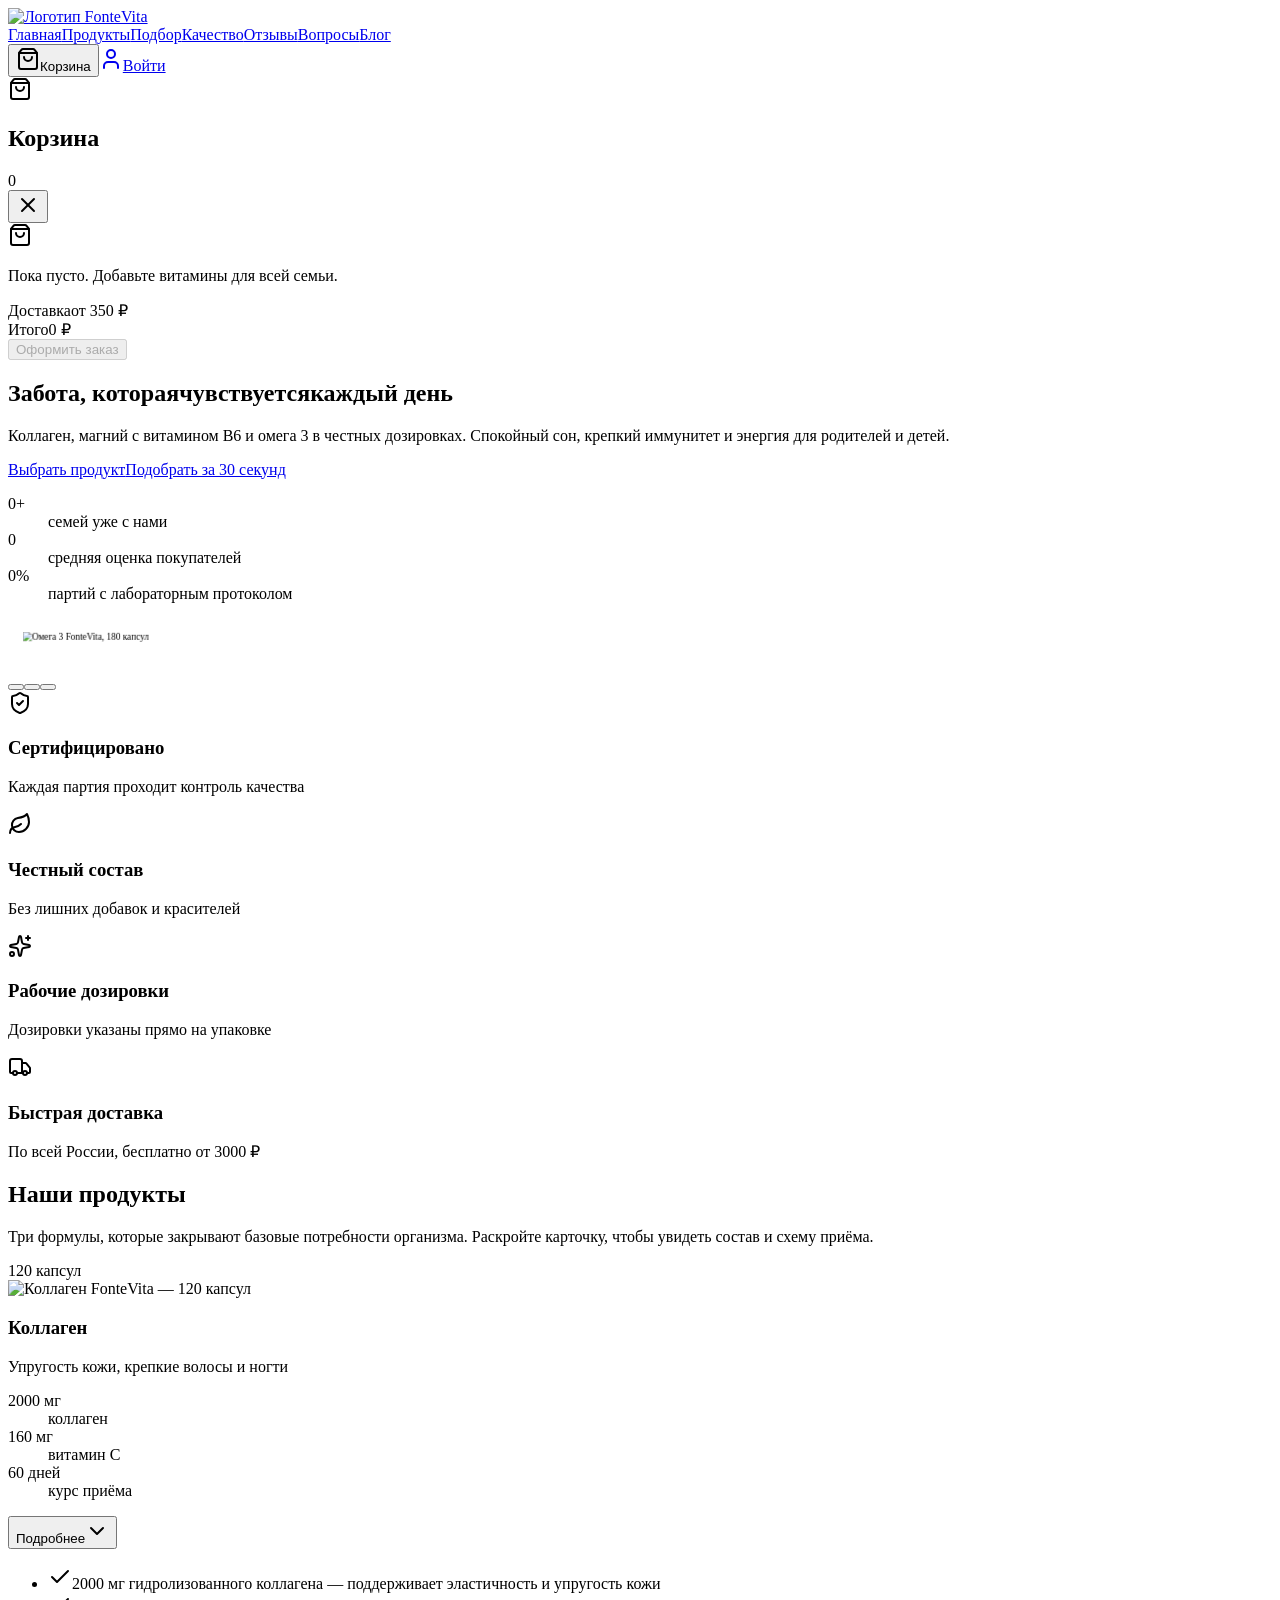
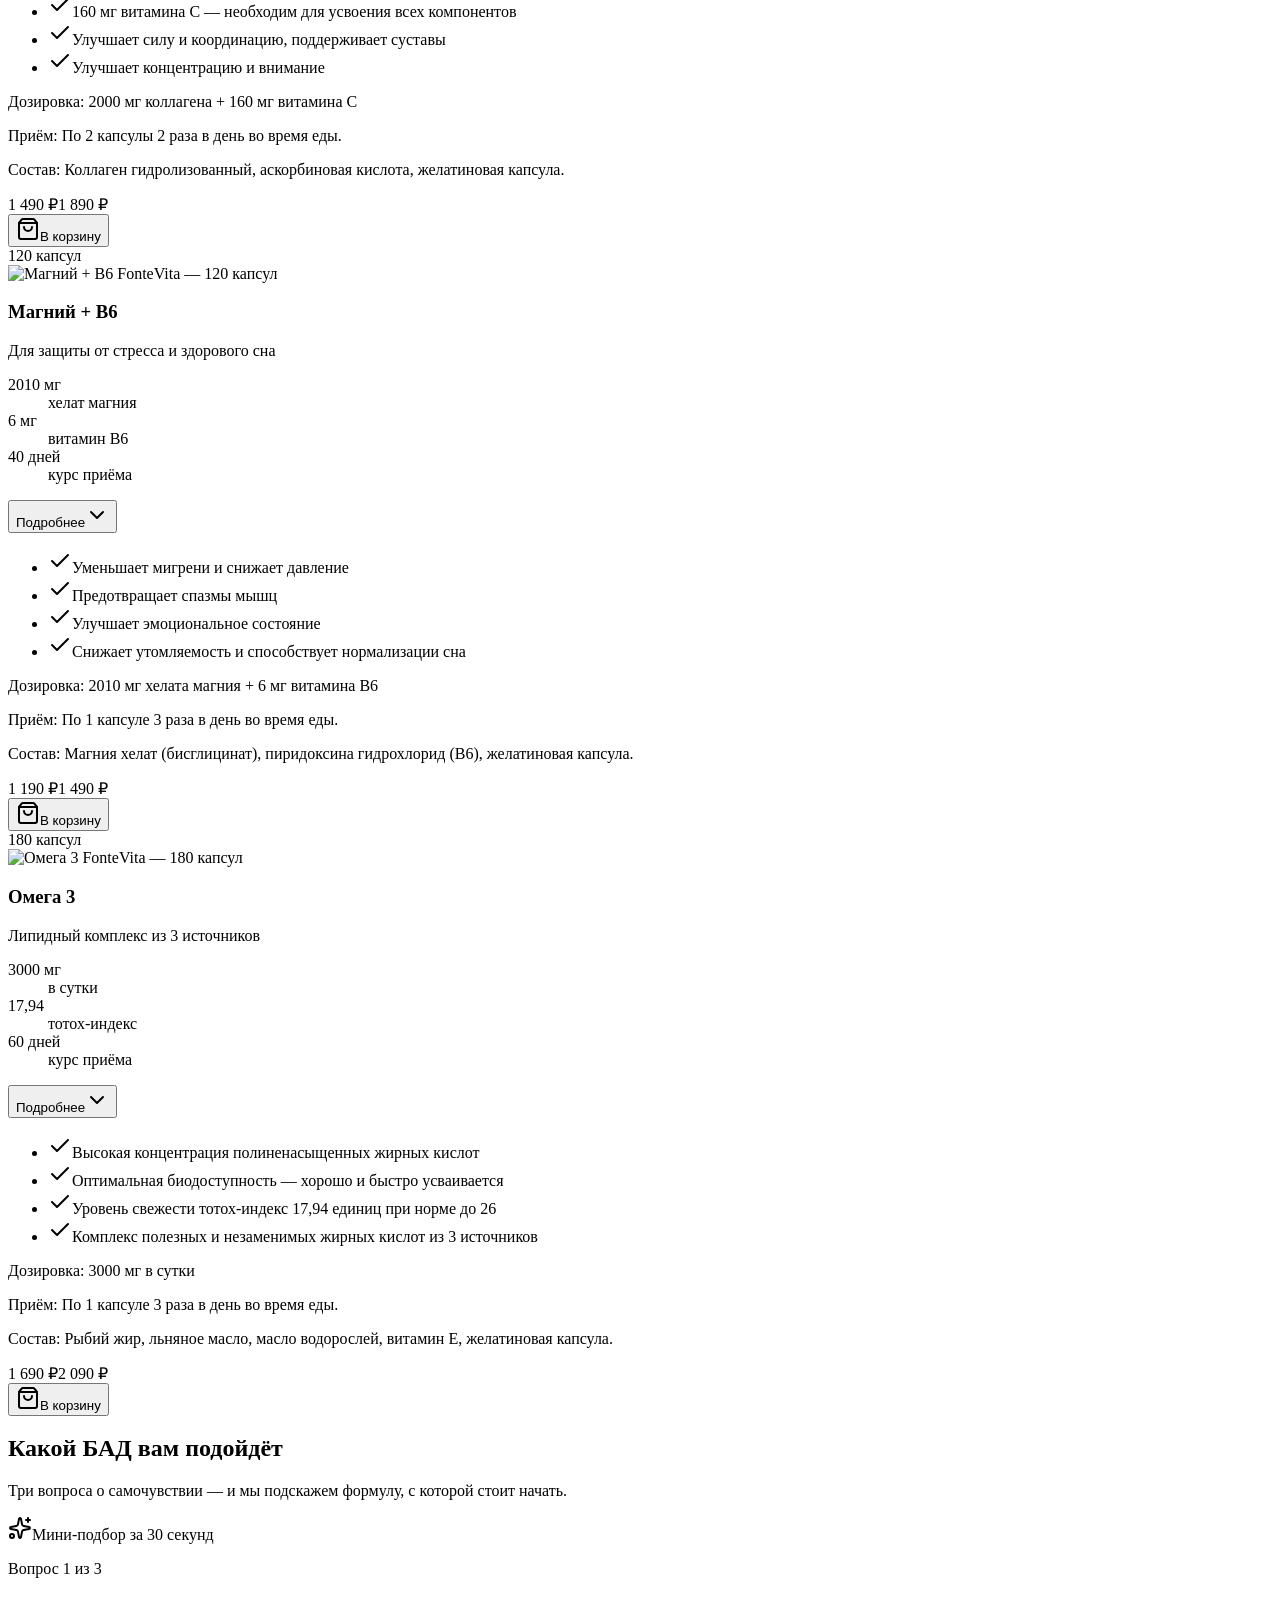
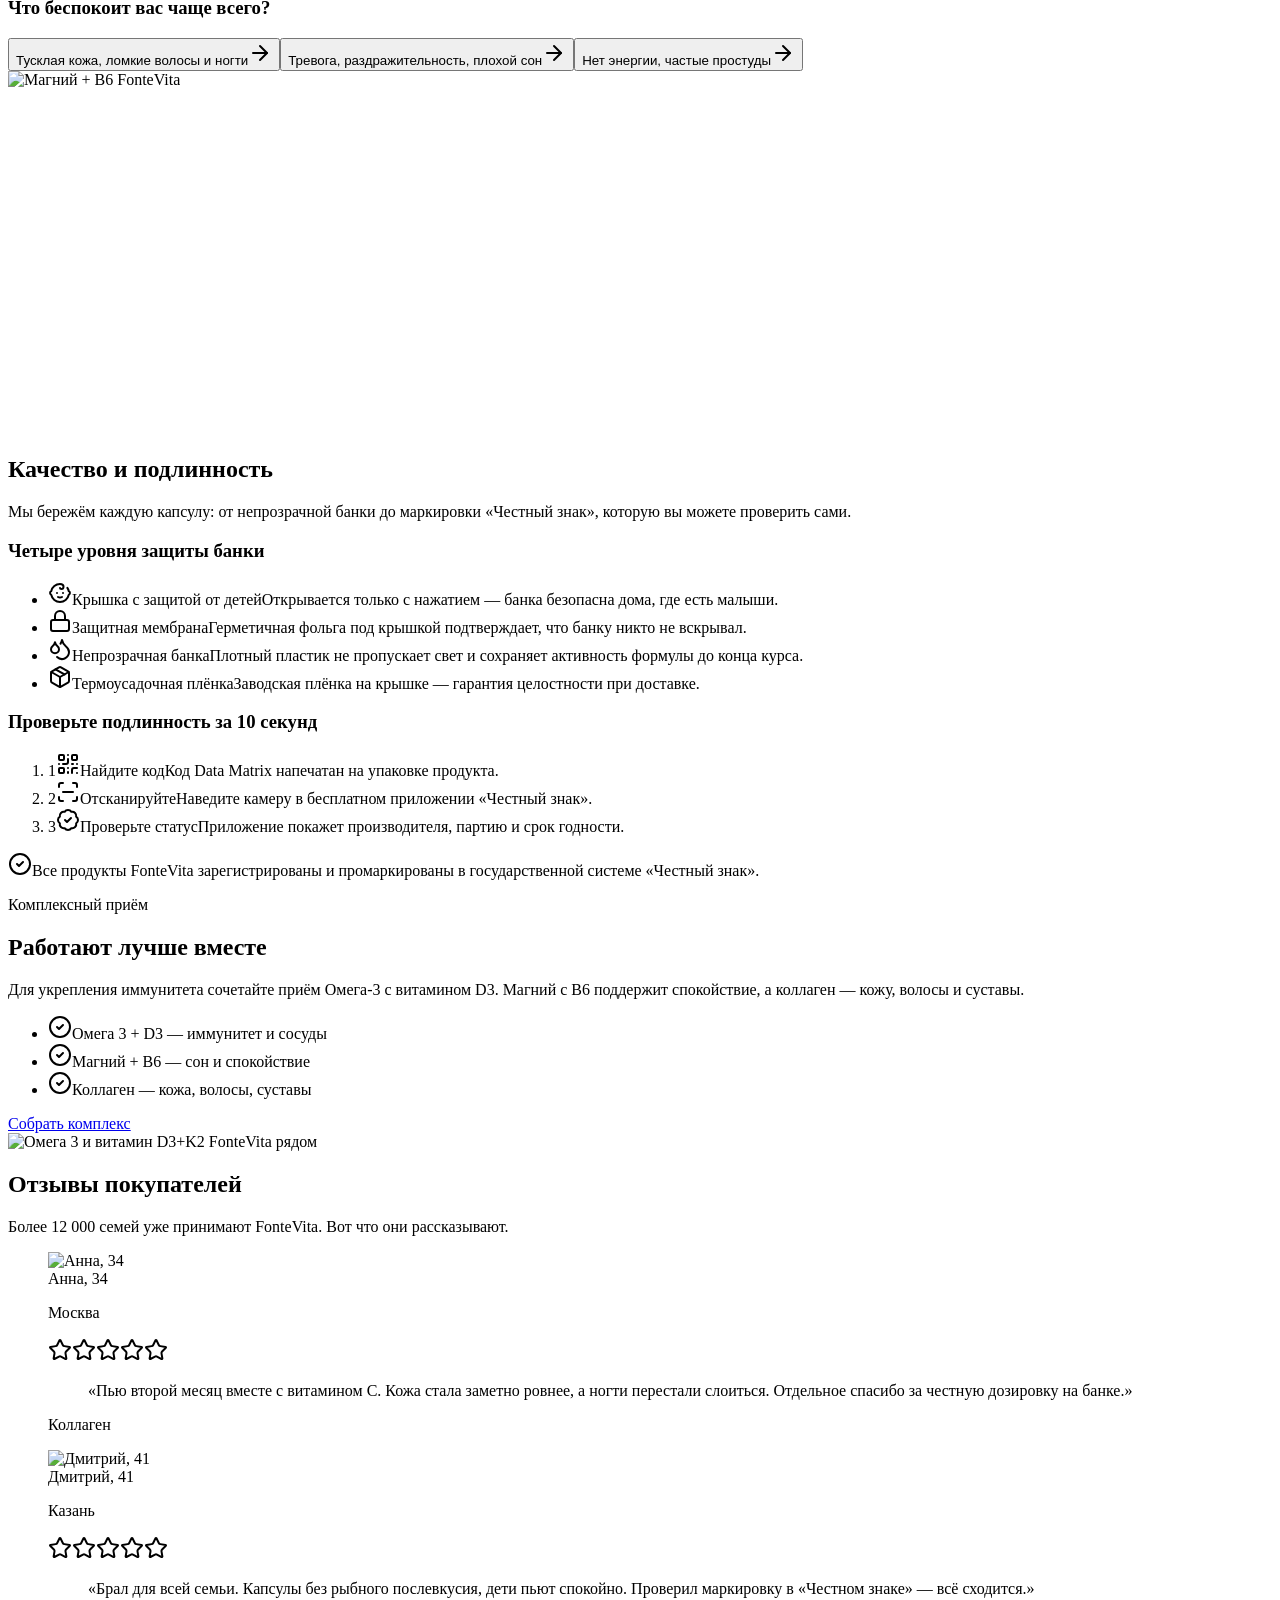
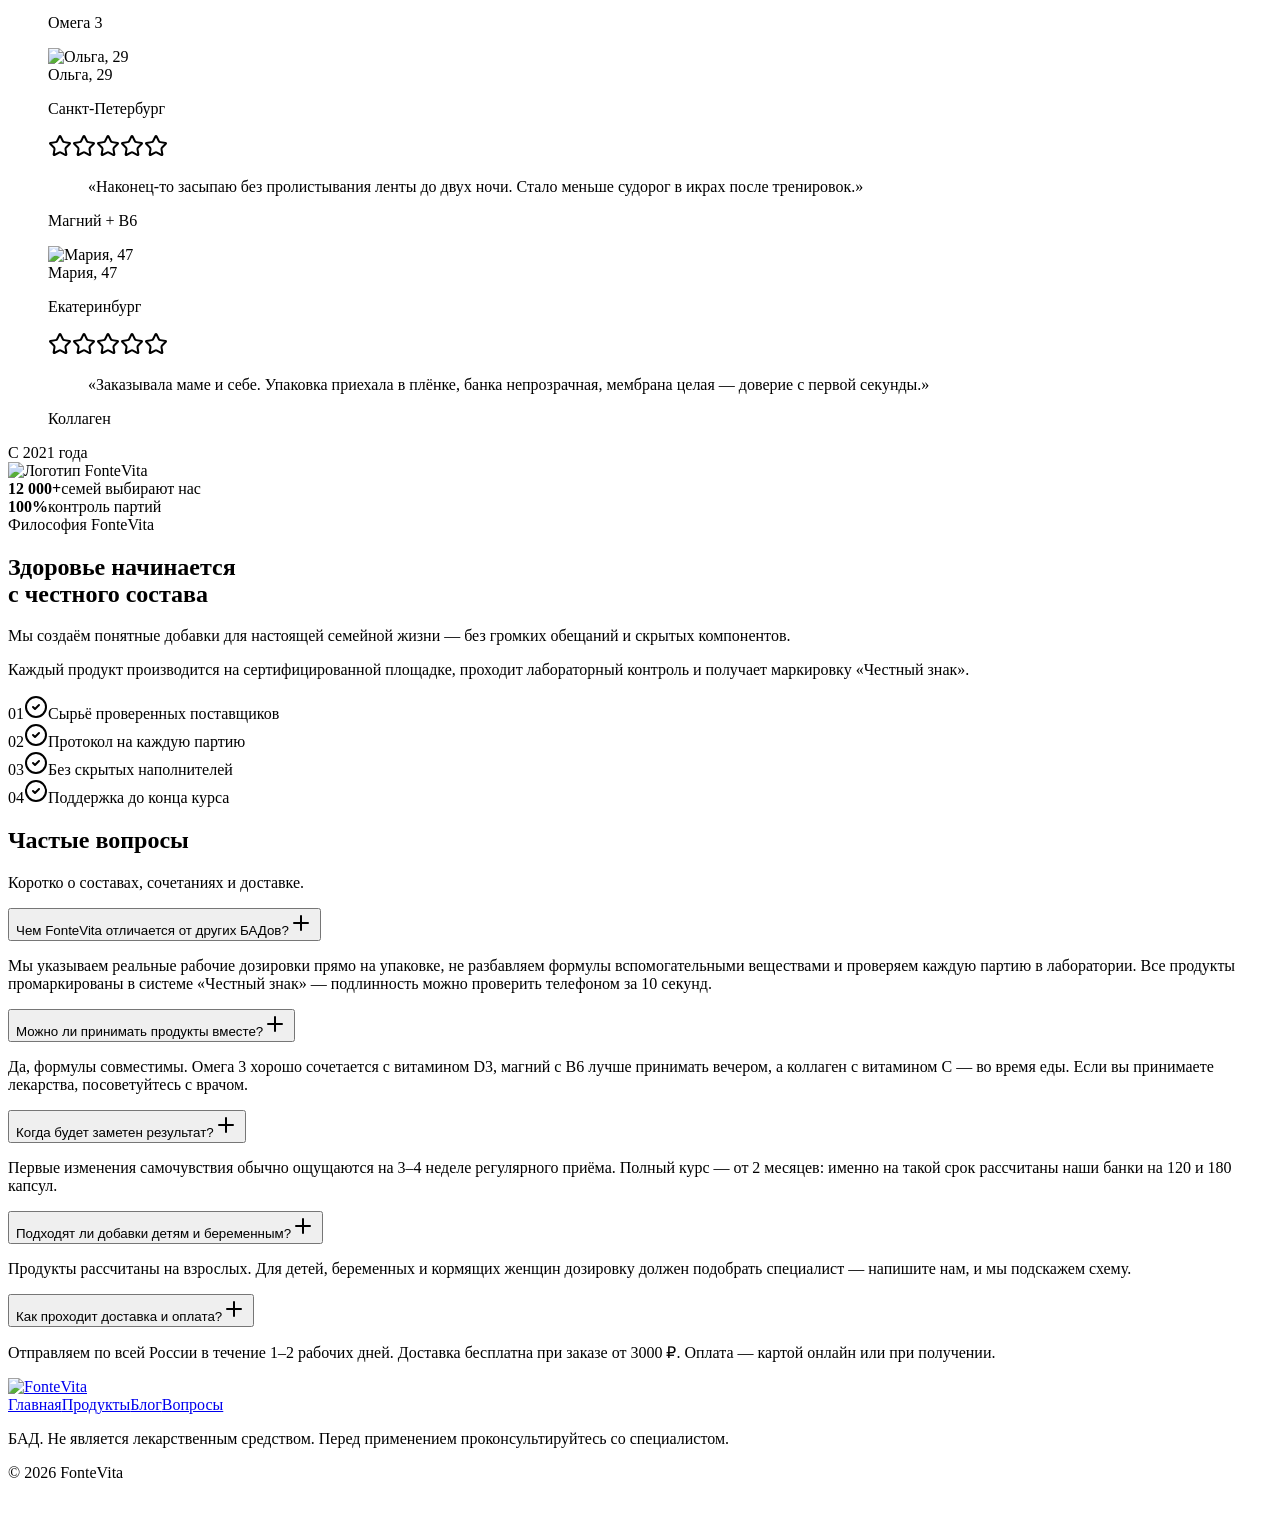
==== ghpages/index.html @ ddf108ed "fix: login button - href=# with onclick=return false" ====
<!DOCTYPE html><html lang="ru"><head><script>
// Rewrite base path for TanStack Router compatibility
(function() {
  var base = '/remix-of-fontevita-your-wellness-source';
  var path = window.location.pathname;
  if (path.startsWith(base)) {
    var clean = path.slice(base.length) || '/';
    window.history.replaceState(window.history.state, '', clean + window.location.search + window.location.hash);
  }
})();
</script><script>
// SPA redirect from 404.html
(function(){
  var redirect = sessionStorage.getItem('spa-redirect');
  if(redirect) {
    sessionStorage.removeItem('spa-redirect');
    window.history.replaceState(window.history.state, '', redirect);
  }
})();
</script>

<meta charSet="utf-8"/><meta name="viewport" content="width=device-width, initial-scale=1"/><link rel="preload" as="image" href="__l5e/assets-v1/ace176ff-1b22-489c-a209-196f67f2c7b6/logo-mark.png"/><link rel="preload" as="image" href="__l5e/assets-v1/cdcddfb7-2c0a-4e84-8f05-9b44e84e6318/collagen-bottle.png"/><link rel="preload" as="image" href="__l5e/assets-v1/7a62c490-31a6-4603-8620-fc18b1c8b48d/omega-bottle.png"/><link rel="preload" as="image" href="__l5e/assets-v1/8708d59b-eff1-4935-b125-2faafd214ea2/magnesium-bottle.png"/><link rel="preload" as="image" href="public/anna-avatar.png"/><link rel="preload" as="image" href="public/dmitry-avatar.png"/><link rel="preload" as="image" href="public/olga-avatar.png"/><link rel="preload" as="image" href="public/maria-avatar.png"/><link rel="stylesheet" href="https://fontevita-vitality-hub.lovable.app/assets/styles-CG8N4LzC.css" data-precedence="default"/><link rel="stylesheet" href="https://fonts.googleapis.com/css2?family=Comfortaa:wght@400;600;700&amp;family=Nunito:wght@400;600;700;800&amp;display=swap" data-precedence="default"/><title>FonteVita — витамины и БАДы для всей семьи</title><meta property="og:site_name" content="FonteVita"/><meta name="robots" content="index, follow"/><meta name="theme-color" content="#f5a623"/><meta name="author" content="FonteVita"/><meta name="keywords" content="FonteVita, витамины, БАДы, коллаген, магний, омега 3, добавки, здоровье, Россия"/><meta name="description" content="FonteVita: коллаген, магний + B6 и омега 3 в проверенных дозировках. Сертифицированные БАДы для энергии, спокойствия и красоты. Доставка по России."/><meta property="og:title" content="FonteVita — витамины и БАДы для всей семьи"/><meta property="og:description" content="Коллаген, магний + B6 и омега 3 в честных дозировках. Сертифицированное качество FonteVita."/><meta property="og:type" content="website"/><meta property="og:url" content="https://smartmoneymoscow-cell.github.io/remix-of-fontevita-your-wellness-source/"/><meta property="og:image" content="https://smartmoneymoscow-cell.github.io/remix-of-fontevita-your-wellness-source/__l5e/assets-v1/ace176ff-1b22-489c-a209-196f67f2c7b6/logo-mark.png"/><meta property="og:locale" content="ru_RU"/><meta name="twitter:card" content="summary_large_image"/><meta name="twitter:title" content="FonteVita — витамины и БАДы для всей семьи"/><meta name="twitter:description" content="Коллаген, магний + B6 и омега 3 в честных дозировках. Сертифицированное качество FonteVita."/><meta name="twitter:image" content="https://smartmoneymoscow-cell.github.io/remix-of-fontevita-your-wellness-source/__l5e/assets-v1/ace176ff-1b22-489c-a209-196f67f2c7b6/logo-mark.png"/><link rel="modulepreload" href="https://fontevita-vitality-hub.lovable.app/assets/index-BO6OJLKg.js"/><link rel="modulepreload" href="https://fontevita-vitality-hub.lovable.app/assets/createLucideIcon-BhA0TEq2.js"/><link rel="modulepreload" href="https://fontevita-vitality-hub.lovable.app/assets/routes-DTud5EQg.js"/><link rel="modulepreload" href="https://fontevita-vitality-hub.lovable.app/assets/site-footer-DaytfDqA.js"/><link rel="modulepreload" href="https://fontevita-vitality-hub.lovable.app/assets/arrow-right-B7g9pxaP.js"/><link rel="modulepreload" href="https://fontevita-vitality-hub.lovable.app/assets/truck-BmgMQpWB.js"/><link rel="modulepreload" href="https://fontevita-vitality-hub.lovable.app/assets/sparkles-DEjVebRL.js"/><link rel="preconnect" href="https://fonts.googleapis.com"/><link rel="preconnect" href="https://fonts.gstatic.com" crossorigin="anonymous"/><link rel="icon" href="__l5e/assets-v1/ace176ff-1b22-489c-a209-196f67f2c7b6/logo-mark.png" type="image/png"/><link rel="apple-touch-icon" href="__l5e/assets-v1/ace176ff-1b22-489c-a209-196f67f2c7b6/logo-mark.png"/><link rel="canonical" href="https://smartmoneymoscow-cell.github.io/remix-of-fontevita-your-wellness-source/"/><link rel="alternate" hrefLang="ru" href="https://smartmoneymoscow-cell.github.io/remix-of-fontevita-your-wellness-source/"/><script type="application/ld+json">{"@context":"https://schema.org","@type":"Organization","name":"FonteVita","url":"https://fontevita.ru","logo":"https://smartmoneymoscow-cell.github.io/remix-of-fontevita-your-wellness-source/__l5e/assets-v1/ace176ff-1b22-489c-a209-196f67f2c7b6/logo-mark.png","description":"Российский бренд витаминов и биологически активных добавок для всей семьи. Коллаген, магний + B6, омега 3 в честных дозировках.","sameAs":[],"contactPoint":{"@type":"ContactPoint","contactType":"customer service","availableLanguage":"Russian"}}</script><script type="application/ld+json">{"@context":"https://schema.org","@type":"WebSite","name":"FonteVita","url":"https://fontevita.ru","potentialAction":{"@type":"SearchAction","target":"https://smartmoneymoscow-cell.github.io/remix-of-fontevita-your-wellness-source/?q={search_term_string}","query-input":"required name=search_term_string"}}</script><script type="application/ld+json">{"@context":"https://schema.org","@type":"BreadcrumbList","itemListElement":[{"@type":"ListItem","position":1,"name":"Главная","item":"https://smartmoneymoscow-cell.github.io/remix-of-fontevita-your-wellness-source/"},{"@type":"ListItem","position":2,"name":"Продукты","item":"https://smartmoneymoscow-cell.github.io/remix-of-fontevita-your-wellness-source/#products"}]}</script><script type="application/ld+json">{"@context":"https://schema.org","@type":"FAQPage","mainEntity":[{"@type":"Question","name":"Чем FonteVita отличается от других БАДов?","acceptedAnswer":{"@type":"Answer","text":"Мы указываем реальные рабочие дозировки прямо на упаковке, не разбавляем формулы вспомогательными веществами и проверяем каждую партию в лаборатории. Все продукты промаркированы в системе «Честный знак»."}},{"@type":"Question","name":"Можно ли принимать продукты вместе?","acceptedAnswer":{"@type":"Answer","text":"Да, формулы совместимы. Омега 3 хорошо сочетается с витамином D3, магний с B6 лучше принимать вечером, а коллаген с витамином C — во время еды."}},{"@type":"Question","name":"Когда будет заметен результат?","acceptedAnswer":{"@type":"Answer","text":"Первые изменения самочувствия обычно ощущаются на 3–4 неделе регулярного приёма. Полный курс — от 2 месяцев."}},{"@type":"Question","name":"Подходят ли добавки детям и беременным?","acceptedAnswer":{"@type":"Answer","text":"Продукты рассчитаны на взрослых. Для детей, беременных и кормящих женщин дозировку должен подобрать специалист."}},{"@type":"Question","name":"Как проходит доставка и оплата?","acceptedAnswer":{"@type":"Answer","text":"Отправляем по всей России в течение 1–2 рабочих дней. Доставка бесплатна при заказе от 3000 ₽. Оплата — картой онлайн или при получении."}}]}</script><script type="application/ld+json">{"@context":"https://schema.org","@type":"Product","name":"FonteVita Коллаген","description":"Упругость кожи, крепкие волосы и ногти","image":"https://smartmoneymoscow-cell.github.io/remix-of-fontevita-your-wellness-source/__l5e/assets-v1/cdcddfb7-2c0a-4e84-8f05-9b44e84e6318/collagen-bottle.png","brand":{"@type":"Brand","name":"FonteVita"},"offers":{"@type":"Offer","url":"https://smartmoneymoscow-cell.github.io/remix-of-fontevita-your-wellness-source/#products","priceCurrency":"RUB","price":1490,"priceValidUntil":"2026-12-31","availability":"https://schema.org/InStock","seller":{"@type":"Organization","name":"FonteVita"}},"aggregateRating":{"@type":"AggregateRating","ratingValue":"4.9","reviewCount":"247","bestRating":"5"},"category":"БАДы и витамины","sku":"FV-COLLAGEN"}</script><script type="application/ld+json">{"@context":"https://schema.org","@type":"Product","name":"FonteVita Магний + B6","description":"Для защиты от стресса и здорового сна","image":"https://smartmoneymoscow-cell.github.io/remix-of-fontevita-your-wellness-source/__l5e/assets-v1/8708d59b-eff1-4935-b125-2faafd214ea2/magnesium-bottle.png","brand":{"@type":"Brand","name":"FonteVita"},"offers":{"@type":"Offer","url":"https://smartmoneymoscow-cell.github.io/remix-of-fontevita-your-wellness-source/#products","priceCurrency":"RUB","price":1190,"priceValidUntil":"2026-12-31","availability":"https://schema.org/InStock","seller":{"@type":"Organization","name":"FonteVita"}},"aggregateRating":{"@type":"AggregateRating","ratingValue":"4.9","reviewCount":"247","bestRating":"5"},"category":"БАДы и витамины","sku":"FV-MAGNESIUM"}</script><script type="application/ld+json">{"@context":"https://schema.org","@type":"Product","name":"FonteVita Омега 3","description":"Липидный комплекс из 3 источников","image":"https://smartmoneymoscow-cell.github.io/remix-of-fontevita-your-wellness-source/__l5e/assets-v1/7a62c490-31a6-4603-8620-fc18b1c8b48d/omega-bottle.png","brand":{"@type":"Brand","name":"FonteVita"},"offers":{"@type":"Offer","url":"https://smartmoneymoscow-cell.github.io/remix-of-fontevita-your-wellness-source/#products","priceCurrency":"RUB","price":1690,"priceValidUntil":"2026-12-31","availability":"https://schema.org/InStock","seller":{"@type":"Organization","name":"FonteVita"}},"aggregateRating":{"@type":"AggregateRating","ratingValue":"4.9","reviewCount":"247","bestRating":"5"},"category":"БАДы и витамины","sku":"FV-OMEGA"}</script>
<style>
	@font-face {
		font-family: 'CameraPlainVariable';
		src: url('https://cdn.gpteng.co/mcp-widgets/v1/fonts/CameraPlainVariable.woff2') format('woff2');
		font-weight: 100 900;
		font-style: normal;
		font-display: swap;
	}

	

	#lovable-badge-cta {
		display: flex;
		align-items: center;
		gap: var(--badge-gap);
		padding: 0 var(--badge-padding);
		height: 100%;
		color: inherit;
		text-decoration: none;
		white-space: nowrap;
		border-radius: var(--badge-radius) 0 0 var(--badge-radius);
		transition: 
			background-color var(--badge-transition-duration) ease,
			color var(--badge-transition-duration) ease,
			transform 0.1s ease;
	}

	#lovable-badge-cta:hover {
		background: rgba(255, 255, 255, 0.04);
		color: var(--badge-text-hover);
	}

	#lovable-badge-cta:active {
		transform: scale(0.98);
	}

	#lovable-badge-cta:focus {
		outline: none;
	}

	#lovable-badge-cta:focus-visible {
		outline: var(--focus-width) solid var(--focus-color);
		outline-offset: var(--focus-offset);
		z-index: 1;
	}

	#lovable-badge-text {
		line-height: 1;
	}

	#lovable-badge-divider {
		width: 1px;
		height: 24px;
		background-color: rgba(255, 255, 255, 0.04);
		flex-shrink: 0;
	}

	#lovable-badge-close {
		width: 24px;
		height: 24px;
		min-width: 24px;
		min-height: 24px;
		cursor: pointer;
		background: none;
		border: none;
		padding: 0;
		display: flex;
		align-items: center;
		justify-content: center;
		border-radius: 0 var(--badge-radius) var(--badge-radius) 0;
		flex-shrink: 0;
		transition: 
			background-color var(--badge-transition-duration) ease,
			transform 0.1s ease;
	}

	#lovable-badge-close:hover {
		background: rgba(255, 255, 255, 0.04);
	}

	#lovable-badge-close:active {
		transform: scale(0.92);
	}

	#lovable-badge-close:focus {
		outline: none;
	}

	#lovable-badge-close:focus-visible {
		outline: var(--focus-width) solid var(--focus-color);
		outline-offset: calc(var(--focus-offset) * -1);
		z-index: 1;
	}

	#lovable-badge-close svg path {
		fill: var(--badge-text);
		transition: fill var(--badge-transition-duration) ease;
	}

	#lovable-badge-close:hover svg path {
		fill: var(--badge-text-hover);
	}

	@media (prefers-reduced-motion: reduce) {
		#lovable-badge-cta,
		#lovable-badge-close,
		#lovable-badge-close svg path {
			transition: none;
		}
		
		#lovable-badge-cta:active,
		#lovable-badge-close:active {
			transform: none;
		}
	}

	@media (prefers-contrast: high) {
		
		
		#lovable-badge-cta:focus-visible,
		#lovable-badge-close:focus-visible {
			outline-width: 3px;
		}
	}
</style>

<style id="oklch-fallback">
/* oklch fallback for environments that don't support it */
:root {
  --background: #faf8f5;
  --foreground: #4a4a5a;
  --card: #ffffff;
  --card-foreground: #4a4a5a;
  --primary: #f0c040;
  --primary-foreground: #3d3d4a;
  --secondary: #f0ede8;
  --muted: #f5f3ef;
  --muted-foreground: #7a7a8a;
  --border: #e5e2dc;
  --sun: #f0c040;
  --sun-soft: #faf0d0;
  --sand: #f8f5f0;
  --sky: #90b8e0;
  --sky-soft: #e0eef8;
  --coral: #d06040;
  --coral-soft: #f8e0d8;
  --leaf: #60a060;
}
</style>
</head><body><!--$--><div id="top" class="min-h-dvh overflow-x-hidden pb-20"><header class="sticky top-0 z-30 transition-all duration-300 bg-background/60 backdrop-blur-sm"><div class="mx-auto flex w-full max-w-6xl items-center justify-between gap-4 px-4 py-3 sm:px-6"><a aria-label="FonteVita — на главную" class="flex shrink-0 items-center active" href="/remix-of-fontevita-your-wellness-source/" data-status="active" aria-current="page"><img src="https://fontevita-vitality-hub.lovable.app/__l5e/assets-v1/ace176ff-1b22-489c-a209-196f67f2c7b6/logo-mark.png" alt="Логотип FonteVita" class="h-11 w-auto object-contain sm:h-14" width="160" height="112"/></a><nav class="hidden items-center gap-1 md:flex"><a class="relative rounded-full px-2 py-2 text-sm font-bold text-muted-foreground transition-all duration-200 hover:bg-sun-soft hover:text-primary active:scale-95 active:text-foreground lg:px-3.5 lg:text-base active" href="/remix-of-fontevita-your-wellness-source/" data-status="active" aria-current="page">Главная</a><a href="/remix-of-fontevita-your-wellness-source/#products" class="relative rounded-full px-2 py-2 text-sm font-bold text-muted-foreground transition-all duration-200 hover:bg-sun-soft hover:text-primary active:scale-95 active:text-foreground lg:px-3.5 lg:text-base">Продукты</a><a href="/remix-of-fontevita-your-wellness-source/#quiz" class="relative rounded-full px-2 py-2 text-sm font-bold text-muted-foreground transition-all duration-200 hover:bg-sun-soft hover:text-primary active:scale-95 active:text-foreground lg:px-3.5 lg:text-base">Подбор</a><a href="/remix-of-fontevita-your-wellness-source/#quality" class="relative rounded-full px-2 py-2 text-sm font-bold text-muted-foreground transition-all duration-200 hover:bg-sun-soft hover:text-primary active:scale-95 active:text-foreground lg:px-3.5 lg:text-base">Качество</a><a href="/remix-of-fontevita-your-wellness-source/#reviews" class="relative rounded-full px-2 py-2 text-sm font-bold text-muted-foreground transition-all duration-200 hover:bg-sun-soft hover:text-primary active:scale-95 active:text-foreground lg:px-3.5 lg:text-base">Отзывы</a><a href="/remix-of-fontevita-your-wellness-source/#faq" class="relative rounded-full px-2 py-2 text-sm font-bold text-muted-foreground transition-all duration-200 hover:bg-sun-soft hover:text-primary active:scale-95 active:text-foreground lg:px-3.5 lg:text-base">Вопросы</a><a href="/remix-of-fontevita-your-wellness-source/blog" class="relative rounded-full px-2 py-2 text-sm font-bold text-muted-foreground transition-all duration-200 hover:bg-sun-soft hover:text-primary active:scale-95 lg:px-3.5 lg:text-base">Блог</a></nav><div class="flex shrink-0 items-center gap-2"><button id="cart-button" aria-label="Открыть корзину, товаров: 0" class="cta-lift relative flex items-center gap-2 rounded-full bg-primary px-4 py-2.5 text-sm font-extrabold text-primary-foreground shadow-soft"><svg xmlns="http://www.w3.org/2000/svg" width="24" height="24" viewBox="0 0 24 24" fill="none" stroke="currentColor" stroke-width="2" stroke-linecap="round" stroke-linejoin="round" class="lucide lucide-shopping-bag h-4 w-4" aria-hidden="true"><path d="M16 10a4 4 0 0 1-8 0"></path><path d="M3.103 6.034h17.794"></path><path d="M3.4 5.467a2 2 0 0 0-.4 1.2V20a2 2 0 0 0 2 2h14a2 2 0 0 0 2-2V6.667a2 2 0 0 0-.4-1.2l-2-2.667A2 2 0 0 0 17 2H7a2 2 0 0 0-1.6.8z"></path></svg><span class="hidden sm:inline">Корзина</span></button><a aria-label="Войти в аккаунт" href="#" onclick="return false" style="cursor:pointer" class="cta-lift flex items-center gap-2 rounded-full border border-border/70 bg-card/70 px-3.5 py-2 text-sm font-bold text-foreground backdrop-blur hover:border-primary hover:bg-sun-soft"><svg xmlns="http://www.w3.org/2000/svg" width="24" height="24" viewBox="0 0 24 24" fill="none" stroke="currentColor" stroke-width="2" stroke-linecap="round" stroke-linejoin="round" class="lucide lucide-user h-4 w-4" aria-hidden="true"><path d="M19 21v-2a4 4 0 0 0-4-4H9a4 4 0 0 0-4 4v2"></path><circle cx="12" cy="7" r="4"></circle></svg><span class="hidden sm:inline">Войти</span></a></div></div></header><div aria-hidden="true" class="fixed inset-0 z-40 bg-foreground/25 backdrop-blur-[2px] transition-opacity duration-300 pointer-events-none opacity-0"></div><aside aria-label="Корзина" class="fixed right-0 top-0 z-50 flex h-dvh w-full max-w-[420px] flex-col bg-card shadow-lift transition-transform duration-400 ease-[cubic-bezier(0.22,1,0.36,1)] sm:rounded-l-3xl translate-x-full"><header class="flex items-center justify-between gap-3 border-b border-border px-5 py-4"><div class="flex items-center gap-2"><svg xmlns="http://www.w3.org/2000/svg" width="24" height="24" viewBox="0 0 24 24" fill="none" stroke="currentColor" stroke-width="2" stroke-linecap="round" stroke-linejoin="round" class="lucide lucide-shopping-bag h-5 w-5 text-primary-foreground/70" aria-hidden="true"><path d="M16 10a4 4 0 0 1-8 0"></path><path d="M3.103 6.034h17.794"></path><path d="M3.4 5.467a2 2 0 0 0-.4 1.2V20a2 2 0 0 0 2 2h14a2 2 0 0 0 2-2V6.667a2 2 0 0 0-.4-1.2l-2-2.667A2 2 0 0 0 17 2H7a2 2 0 0 0-1.6.8z"></path></svg><h2 class="text-lg font-semibold">Корзина</h2><span class="rounded-full bg-sun-soft px-2 py-0.5 text-xs font-bold">0</span></div><button aria-label="Закрыть корзину" class="rounded-full p-2 text-muted-foreground transition-colors hover:bg-secondary hover:text-foreground"><svg xmlns="http://www.w3.org/2000/svg" width="24" height="24" viewBox="0 0 24 24" fill="none" stroke="currentColor" stroke-width="2" stroke-linecap="round" stroke-linejoin="round" class="lucide lucide-x h-5 w-5" aria-hidden="true"><path d="M18 6 6 18"></path><path d="m6 6 12 12"></path></svg></button></header><div class="flex-1 overflow-y-auto px-5 py-4"><div class="flex h-full flex-col items-center justify-center gap-3 text-center"><div class="sun-blob flex h-16 w-16 items-center justify-center rounded-full"><svg xmlns="http://www.w3.org/2000/svg" width="24" height="24" viewBox="0 0 24 24" fill="none" stroke="currentColor" stroke-width="2" stroke-linecap="round" stroke-linejoin="round" class="lucide lucide-shopping-bag h-7 w-7" aria-hidden="true"><path d="M16 10a4 4 0 0 1-8 0"></path><path d="M3.103 6.034h17.794"></path><path d="M3.4 5.467a2 2 0 0 0-.4 1.2V20a2 2 0 0 0 2 2h14a2 2 0 0 0 2-2V6.667a2 2 0 0 0-.4-1.2l-2-2.667A2 2 0 0 0 17 2H7a2 2 0 0 0-1.6.8z"></path></svg></div><p class="text-sm text-muted-foreground">Пока пусто. Добавьте витамины для всей семьи.</p></div></div><footer class="space-y-3 border-t border-border px-5 py-4 pb-[max(1rem,env(safe-area-inset-bottom))]"><div class="flex items-center justify-between text-sm text-muted-foreground"><span>Доставка</span><span class="font-semibold text-leaf">от 350 ₽</span></div><div class="flex items-center justify-between"><span class="text-sm text-muted-foreground">Итого</span><span class="font-display text-2xl font-bold">0 ₽</span></div><button disabled="" class="cta-lift w-full rounded-full bg-primary px-6 py-3.5 text-sm font-extrabold text-primary-foreground shadow-soft disabled:cursor-not-allowed disabled:opacity-40">Оформить заказ</button></footer></aside><main><section class="relative overflow-hidden bg-gradient-to-b from-sand via-background to-background"><div aria-hidden="true" class="pointer-events-none absolute -right-40 -top-40 h-[30rem] w-[30rem] rounded-full bg-[radial-gradient(closest-side,color-mix(in_oklab,var(--sun)_16%,transparent),transparent_72%)] blur-2xl"></div><div aria-hidden="true" class="pointer-events-none absolute -left-40 top-40 h-[26rem] w-[26rem] rounded-full bg-[radial-gradient(closest-side,color-mix(in_oklab,var(--sky)_12%,transparent),transparent_72%)] blur-2xl"></div><div class="relative mx-auto grid w-full max-w-6xl items-center gap-8 px-4 pb-14 pt-8 sm:px-6 sm:pb-16 sm:pt-12 md:grid-cols-[0.95fr_1.05fr] md:gap-10 lg:grid-cols-[0.92fr_1.08fr] lg:gap-14"><div class="animate-rise-in flex h-full flex-col justify-center text-center md:text-left"><h1 class="mt-5 text-4xl font-bold leading-[1.08] sm:text-5xl lg:text-[3.6rem]">Забота, которая<span class="sun-blob mx-2 inline-block px-2">чувствуется</span>каждый день</h1><p class="mx-auto mt-5 max-w-md text-base leading-relaxed text-muted-foreground sm:text-lg lg:mx-0">Коллаген, магний с витамином B6 и омега 3 в честных дозировках. Спокойный сон, крепкий иммунитет и энергия для родителей и детей.</p><div class="mt-7 flex flex-wrap items-center justify-center gap-3 md:justify-start"><a href="#products" class="cta-lift rounded-full bg-primary px-7 py-3.5 text-sm font-extrabold text-primary-foreground shadow-soft">Выбрать продукт</a><a href="#quiz" class="cta-lift rounded-full border-2 border-border px-7 py-3 text-sm font-extrabold hover:border-primary hover:bg-sun-soft">Подобрать за 30 секунд</a></div><dl class="mt-9 grid max-w-md grid-cols-3 gap-4 md:mx-0"><div class="text-center lg:text-left"><dt class="font-display text-2xl font-bold sm:text-3xl"><span>0<!-- -->+</span></dt><dd class="mt-1 text-xs leading-snug text-muted-foreground">семей уже с нами</dd></div><div class="text-center lg:text-left"><dt class="font-display text-2xl font-bold sm:text-3xl"><span>0</span></dt><dd class="mt-1 text-xs leading-snug text-muted-foreground">средняя оценка покупателей</dd></div><div class="text-center lg:text-left"><dt class="font-display text-2xl font-bold sm:text-3xl"><span>0<!-- -->%</span></dt><dd class="mt-1 text-xs leading-snug text-muted-foreground">партий с лабораторным протоколом</dd></div></dl></div><div class="relative mx-auto flex w-full max-w-[40rem] items-center justify-center px-2"><div aria-hidden="true" class="pointer-events-none absolute left-1/2 top-1/2 h-[17rem] w-[17rem] -translate-x-1/2 -translate-y-1/2 rounded-full bg-[radial-gradient(closest-side,color-mix(in_oklab,var(--sun)_26%,transparent),transparent_70%)] blur-xl sm:h-[23rem] sm:w-[23rem]"></div><div class="relative h-[22rem] w-full sm:h-[30rem] lg:h-[34rem]"><div class="absolute left-1/2 top-1/2 flex h-full w-full items-center justify-center" style="transform:translate(-50%, -50%) translateX(0%) scale(1) rotateY(0deg);transition:transform 1100ms cubic-bezier(0.22, 1, 0.36, 1);z-index:30" aria-hidden="false"><img src="https://fontevita-vitality-hub.lovable.app/__l5e/assets-v1/cdcddfb7-2c0a-4e84-8f05-9b44e84e6318/collagen-bottle.png" alt="Коллаген FonteVita, 120 капсул" class="h-full w-auto object-contain transition-opacity duration-300 opacity-0 drop-shadow-[0_18px_22px_rgba(60,70,90,0.16)]" loading="eager" decoding="async"/></div><div class="absolute left-1/2 top-1/2 flex h-full w-full items-center justify-center" style="transform:translate(-50%, -50%) translateX(30%) scale(0.58) rotateY(6deg);transition:transform 1100ms cubic-bezier(0.22, 1, 0.36, 1);z-index:10" aria-hidden="true"><img src="https://fontevita-vitality-hub.lovable.app/__l5e/assets-v1/7a62c490-31a6-4603-8620-fc18b1c8b48d/omega-bottle.png" alt="Омега 3 FonteVita, 180 капсул" class="h-full w-auto object-contain transition-opacity duration-300 opacity-0 drop-shadow-[0_12px_16px_rgba(60,70,90,0.10)]" loading="eager" decoding="async"/></div><div class="absolute left-1/2 top-1/2 flex h-full w-full items-center justify-center" style="transform:translate(-50%, -50%) translateX(-30%) scale(0.58) rotateY(-6deg);transition:transform 1100ms cubic-bezier(0.22, 1, 0.36, 1);z-index:10" aria-hidden="true"><img src="https://fontevita-vitality-hub.lovable.app/__l5e/assets-v1/8708d59b-eff1-4935-b125-2faafd214ea2/magnesium-bottle.png" alt="Магний + B6 FonteVita, 120 капсул" class="h-full w-auto object-contain transition-opacity duration-300 opacity-0 drop-shadow-[0_12px_16px_rgba(60,70,90,0.10)]" loading="eager" decoding="async"/></div></div><div class="absolute -bottom-12 left-1/2 z-40 flex -translate-x-1/2 items-center gap-2"><button aria-label="Показать Коллаген" class="h-2 rounded-full transition-all duration-500 w-7 bg-primary"></button><button aria-label="Показать Омега 3" class="h-2 rounded-full transition-all duration-500 w-2 bg-foreground/15 hover:bg-foreground/30"></button><button aria-label="Показать Магний + B6" class="h-2 rounded-full transition-all duration-500 w-2 bg-foreground/15 hover:bg-foreground/30"></button></div></div></div></section><section class="mx-auto w-full max-w-6xl px-4 pb-16 sm:px-6"><div class="grid gap-4 sm:grid-cols-2 lg:grid-cols-4"><div data-visible="false" class="reveal h-full" style="transition-delay:0ms"><div class="group soft-card relative flex h-full items-start gap-4 overflow-hidden p-5 text-left sm:p-6"><div aria-hidden="true" class="pointer-events-none absolute -right-8 -top-8 h-24 w-24 rounded-full bg-[radial-gradient(closest-side,color-mix(in_oklab,var(--sun)_28%,transparent),transparent_70%)] opacity-70 blur-xl transition-opacity duration-500 group-hover:opacity-100"></div><div class="relative flex h-11 w-11 shrink-0 items-center justify-center rounded-2xl bg-gradient-to-br from-sun-soft to-sand shadow-soft transition-transform duration-500 group-hover:scale-105"><svg xmlns="http://www.w3.org/2000/svg" width="24" height="24" viewBox="0 0 24 24" fill="none" stroke="currentColor" stroke-width="2" stroke-linecap="round" stroke-linejoin="round" class="lucide lucide-shield-check h-5 w-5 text-primary-foreground/80" aria-hidden="true"><path d="M20 13c0 5-3.5 7.5-7.66 8.95a1 1 0 0 1-.67-.01C7.5 20.5 4 18 4 13V6a1 1 0 0 1 1-1c2 0 4.5-1.2 6.24-2.72a1.17 1.17 0 0 1 1.52 0C14.51 3.81 17 5 19 5a1 1 0 0 1 1 1z"></path><path d="m9 12 2 2 4-4"></path></svg></div><div class="relative min-w-0"><h3 class="text-base font-bold leading-snug">Сертифицировано</h3><p class="mt-1.5 text-sm leading-relaxed text-muted-foreground">Каждая партия проходит контроль качества</p></div></div></div><div data-visible="false" class="reveal h-full" style="transition-delay:90ms"><div class="group soft-card relative flex h-full items-start gap-4 overflow-hidden p-5 text-left sm:p-6"><div aria-hidden="true" class="pointer-events-none absolute -right-8 -top-8 h-24 w-24 rounded-full bg-[radial-gradient(closest-side,color-mix(in_oklab,var(--sun)_28%,transparent),transparent_70%)] opacity-70 blur-xl transition-opacity duration-500 group-hover:opacity-100"></div><div class="relative flex h-11 w-11 shrink-0 items-center justify-center rounded-2xl bg-gradient-to-br from-sun-soft to-sand shadow-soft transition-transform duration-500 group-hover:scale-105"><svg xmlns="http://www.w3.org/2000/svg" width="24" height="24" viewBox="0 0 24 24" fill="none" stroke="currentColor" stroke-width="2" stroke-linecap="round" stroke-linejoin="round" class="lucide lucide-leaf h-5 w-5 text-primary-foreground/80" aria-hidden="true"><path d="M11 20A7 7 0 0 1 9.8 6.1C15.5 5 17 4.48 19 2c1 2 2 4.18 2 8 0 5.5-4.78 10-10 10Z"></path><path d="M2 21c0-3 1.85-5.36 5.08-6C9.5 14.52 12 13 13 12"></path></svg></div><div class="relative min-w-0"><h3 class="text-base font-bold leading-snug">Честный состав</h3><p class="mt-1.5 text-sm leading-relaxed text-muted-foreground">Без лишних добавок и красителей</p></div></div></div><div data-visible="false" class="reveal h-full" style="transition-delay:180ms"><div class="group soft-card relative flex h-full items-start gap-4 overflow-hidden p-5 text-left sm:p-6"><div aria-hidden="true" class="pointer-events-none absolute -right-8 -top-8 h-24 w-24 rounded-full bg-[radial-gradient(closest-side,color-mix(in_oklab,var(--sun)_28%,transparent),transparent_70%)] opacity-70 blur-xl transition-opacity duration-500 group-hover:opacity-100"></div><div class="relative flex h-11 w-11 shrink-0 items-center justify-center rounded-2xl bg-gradient-to-br from-sun-soft to-sand shadow-soft transition-transform duration-500 group-hover:scale-105"><svg xmlns="http://www.w3.org/2000/svg" width="24" height="24" viewBox="0 0 24 24" fill="none" stroke="currentColor" stroke-width="2" stroke-linecap="round" stroke-linejoin="round" class="lucide lucide-sparkles h-5 w-5 text-primary-foreground/80" aria-hidden="true"><path d="M11.017 2.814a1 1 0 0 1 1.966 0l1.051 5.558a2 2 0 0 0 1.594 1.594l5.558 1.051a1 1 0 0 1 0 1.966l-5.558 1.051a2 2 0 0 0-1.594 1.594l-1.051 5.558a1 1 0 0 1-1.966 0l-1.051-5.558a2 2 0 0 0-1.594-1.594l-5.558-1.051a1 1 0 0 1 0-1.966l5.558-1.051a2 2 0 0 0 1.594-1.594z"></path><path d="M20 2v4"></path><path d="M22 4h-4"></path><circle cx="4" cy="20" r="2"></circle></svg></div><div class="relative min-w-0"><h3 class="text-base font-bold leading-snug">Рабочие дозировки</h3><p class="mt-1.5 text-sm leading-relaxed text-muted-foreground">Дозировки указаны прямо на упаковке</p></div></div></div><div data-visible="false" class="reveal h-full" style="transition-delay:270ms"><div class="group soft-card relative flex h-full items-start gap-4 overflow-hidden p-5 text-left sm:p-6"><div aria-hidden="true" class="pointer-events-none absolute -right-8 -top-8 h-24 w-24 rounded-full bg-[radial-gradient(closest-side,color-mix(in_oklab,var(--sun)_28%,transparent),transparent_70%)] opacity-70 blur-xl transition-opacity duration-500 group-hover:opacity-100"></div><div class="relative flex h-11 w-11 shrink-0 items-center justify-center rounded-2xl bg-gradient-to-br from-sun-soft to-sand shadow-soft transition-transform duration-500 group-hover:scale-105"><svg xmlns="http://www.w3.org/2000/svg" width="24" height="24" viewBox="0 0 24 24" fill="none" stroke="currentColor" stroke-width="2" stroke-linecap="round" stroke-linejoin="round" class="lucide lucide-truck h-5 w-5 text-primary-foreground/80" aria-hidden="true"><path d="M14 18V6a2 2 0 0 0-2-2H4a2 2 0 0 0-2 2v11a1 1 0 0 0 1 1h2"></path><path d="M15 18H9"></path><path d="M19 18h2a1 1 0 0 0 1-1v-3.65a1 1 0 0 0-.22-.624l-3.48-4.35A1 1 0 0 0 17.52 8H14"></path><circle cx="17" cy="18" r="2"></circle><circle cx="7" cy="18" r="2"></circle></svg></div><div class="relative min-w-0"><h3 class="text-base font-bold leading-snug">Быстрая доставка</h3><p class="mt-1.5 text-sm leading-relaxed text-muted-foreground">По всей России, бесплатно от 3000 ₽</p></div></div></div></div></section><section id="products" class="scroll-mt-24 bg-sand py-16 sm:py-20"><div class="mx-auto w-full max-w-6xl px-4 sm:px-6"><div data-visible="false" class="reveal " style="transition-delay:0ms"><div class="mx-auto max-w-2xl text-center"><h2 class="text-3xl font-bold sm:text-4xl">Наши продукты</h2><p class="mt-3 text-base leading-relaxed text-muted-foreground">Три формулы, которые закрывают базовые потребности организма. Раскройте карточку, чтобы увидеть состав и схему приёма.</p></div></div><div class="-mx-4 mt-10 flex snap-x snap-mandatory gap-4 overflow-x-auto px-4 pb-8 [scrollbar-width:none] [&amp;::-webkit-scrollbar]:hidden md:mx-0 md:grid md:grid-cols-2 md:gap-6 md:overflow-visible md:px-0 md:pb-0 lg:grid-cols-3"><div data-visible="false" class="reveal h-auto w-[88%] shrink-0 snap-center sm:w-[72%] md:h-full md:w-auto" style="transition-delay:0ms"><article id="product-collagen" class="soft-card no-lift relative flex h-full scroll-mt-24 flex-col overflow-hidden"><span class="absolute left-4 top-4 z-10 rounded-full bg-card/95 px-3 py-1 text-xs font-bold shadow-soft">120 капсул</span><div class="relative"><div class="relative flex items-end justify-center overflow-hidden bg-gradient-to-b from-coral-soft to-card px-6 pt-16 pb-8 sm:pt-20 sm:pb-10"><div aria-hidden="true" class="pointer-events-none absolute left-1/2 top-8 h-44 w-44 -translate-x-1/2 rounded-full bg-card/70 blur-2xl"></div><div aria-hidden="true" class="pointer-events-none absolute inset-x-0 bottom-0 h-24 bg-gradient-to-t from-card via-card/60 to-transparent blur-sm"></div><div class="relative"><img src="https://fontevita-vitality-hub.lovable.app/__l5e/assets-v1/cdcddfb7-2c0a-4e84-8f05-9b44e84e6318/collagen-bottle.png" alt="Коллаген FonteVita — 120 капсул" class="relative h-56 w-auto animate-float-soft object-contain drop-shadow-[0_22px_28px_rgba(60,70,90,0.18)] sm:h-64" loading="lazy"/></div></div></div><div class="flex flex-1 flex-col p-5 sm:p-6"><div><h3 class="text-xl font-bold sm:text-2xl">Коллаген</h3><p class="mt-1 text-sm leading-relaxed text-muted-foreground">Упругость кожи, крепкие волосы и ногти</p></div><dl class="mt-4 grid grid-cols-3 gap-2"><div class="flex flex-col items-center rounded-xl bg-secondary/80 px-2 py-3 text-center"><dt class="font-display text-sm font-bold leading-none">2000 мг</dt><dd class="mt-1.5 line-clamp-2 text-[10px] leading-tight text-muted-foreground">коллаген</dd></div><div class="flex flex-col items-center rounded-xl bg-secondary/80 px-2 py-3 text-center"><dt class="font-display text-sm font-bold leading-none">160 мг</dt><dd class="mt-1.5 line-clamp-2 text-[10px] leading-tight text-muted-foreground">витамин C</dd></div><div class="flex flex-col items-center rounded-xl bg-secondary/80 px-2 py-3 text-center"><dt class="font-display text-sm font-bold leading-none">60 дней</dt><dd class="mt-1.5 line-clamp-2 text-[10px] leading-tight text-muted-foreground">курс приёма</dd></div></dl><button aria-expanded="false" class="mt-5 flex items-center gap-1.5 self-start text-sm font-bold text-muted-foreground transition-all duration-200 hover:text-foreground hover:scale-[1.02] active:scale-95">Подробнее<svg xmlns="http://www.w3.org/2000/svg" width="24" height="24" viewBox="0 0 24 24" fill="none" stroke="currentColor" stroke-width="2" stroke-linecap="round" stroke-linejoin="round" class="lucide lucide-chevron-down h-4 w-4 transition-transform duration-300" aria-hidden="true"><path d="m6 9 6 6 6-6"></path></svg></button><div class="grid transition-all duration-500 ease-[cubic-bezier(0.22,1,0.36,1)]" style="grid-template-rows:0fr"><div class="overflow-hidden"><div class="space-y-4 pb-1 pt-1"><ul class="space-y-2"><li class="flex gap-2 text-sm leading-relaxed"><svg xmlns="http://www.w3.org/2000/svg" width="24" height="24" viewBox="0 0 24 24" fill="none" stroke="currentColor" stroke-width="2" stroke-linecap="round" stroke-linejoin="round" class="lucide lucide-check mt-0.5 h-4 w-4 shrink-0 text-leaf" aria-hidden="true"><path d="M20 6 9 17l-5-5"></path></svg><span>2000 мг гидролизованного коллагена — поддерживает эластичность и упругость кожи</span></li><li class="flex gap-2 text-sm leading-relaxed"><svg xmlns="http://www.w3.org/2000/svg" width="24" height="24" viewBox="0 0 24 24" fill="none" stroke="currentColor" stroke-width="2" stroke-linecap="round" stroke-linejoin="round" class="lucide lucide-check mt-0.5 h-4 w-4 shrink-0 text-leaf" aria-hidden="true"><path d="M20 6 9 17l-5-5"></path></svg><span>160 мг витамина C — необходим для усвоения всех компонентов</span></li><li class="flex gap-2 text-sm leading-relaxed"><svg xmlns="http://www.w3.org/2000/svg" width="24" height="24" viewBox="0 0 24 24" fill="none" stroke="currentColor" stroke-width="2" stroke-linecap="round" stroke-linejoin="round" class="lucide lucide-check mt-0.5 h-4 w-4 shrink-0 text-leaf" aria-hidden="true"><path d="M20 6 9 17l-5-5"></path></svg><span>Улучшает силу и координацию, поддерживает суставы</span></li><li class="flex gap-2 text-sm leading-relaxed"><svg xmlns="http://www.w3.org/2000/svg" width="24" height="24" viewBox="0 0 24 24" fill="none" stroke="currentColor" stroke-width="2" stroke-linecap="round" stroke-linejoin="round" class="lucide lucide-check mt-0.5 h-4 w-4 shrink-0 text-leaf" aria-hidden="true"><path d="M20 6 9 17l-5-5"></path></svg><span>Улучшает концентрацию и внимание</span></li></ul><div class="space-y-2 rounded-2xl bg-secondary/70 p-4 text-sm"><p><span class="font-bold">Дозировка: </span><span class="text-muted-foreground">2000 мг коллагена + 160 мг витамина C</span></p><p><span class="font-bold">Приём: </span><span class="text-muted-foreground">По 2 капсулы 2 раза в день во время еды.</span></p><p><span class="font-bold">Состав: </span><span class="text-muted-foreground">Коллаген гидролизованный, аскорбиновая кислота, желатиновая капсула.</span></p></div></div></div></div><div class="mt-2 flex min-w-0 items-center justify-between gap-2 pt-2"><div class="min-w-0 flex-1"><span class="font-display text-2xl font-bold">1 490 ₽</span><span class="ml-2 block text-xs text-muted-foreground line-through min-[380px]:inline sm:text-sm lg:block xl:inline">1 890 ₽</span></div><button class="cta-lift flex h-[3.125rem] w-[9.25rem] shrink-0 items-center justify-center gap-2 rounded-full bg-primary text-sm font-extrabold text-primary-foreground shadow-soft sm:w-[9.5rem]"><svg xmlns="http://www.w3.org/2000/svg" width="24" height="24" viewBox="0 0 24 24" fill="none" stroke="currentColor" stroke-width="2" stroke-linecap="round" stroke-linejoin="round" class="lucide lucide-shopping-bag h-4 w-4" aria-hidden="true"><path d="M16 10a4 4 0 0 1-8 0"></path><path d="M3.103 6.034h17.794"></path><path d="M3.4 5.467a2 2 0 0 0-.4 1.2V20a2 2 0 0 0 2 2h14a2 2 0 0 0 2-2V6.667a2 2 0 0 0-.4-1.2l-2-2.667A2 2 0 0 0 17 2H7a2 2 0 0 0-1.6.8z"></path></svg>В корзину</button></div></div></article></div><div data-visible="false" class="reveal h-auto w-[88%] shrink-0 snap-center sm:w-[72%] md:h-full md:w-auto" style="transition-delay:110ms"><article id="product-magnesium" class="soft-card no-lift relative flex h-full scroll-mt-24 flex-col overflow-hidden"><span class="absolute left-4 top-4 z-10 rounded-full bg-card/95 px-3 py-1 text-xs font-bold shadow-soft">120 капсул</span><div class="relative"><div class="relative flex items-end justify-center overflow-hidden bg-gradient-to-b from-sky-soft to-card px-6 pt-16 pb-8 sm:pt-20 sm:pb-10"><div aria-hidden="true" class="pointer-events-none absolute left-1/2 top-8 h-44 w-44 -translate-x-1/2 rounded-full bg-card/70 blur-2xl"></div><div aria-hidden="true" class="pointer-events-none absolute inset-x-0 bottom-0 h-24 bg-gradient-to-t from-card via-card/60 to-transparent blur-sm"></div><div class="relative"><img src="https://fontevita-vitality-hub.lovable.app/__l5e/assets-v1/8708d59b-eff1-4935-b125-2faafd214ea2/magnesium-bottle.png" alt="Магний + B6 FonteVita — 120 капсул" class="relative h-56 w-auto animate-float-soft object-contain drop-shadow-[0_22px_28px_rgba(60,70,90,0.18)] sm:h-64" loading="lazy"/></div></div></div><div class="flex flex-1 flex-col p-5 sm:p-6"><div><h3 class="text-xl font-bold sm:text-2xl">Магний + B6</h3><p class="mt-1 text-sm leading-relaxed text-muted-foreground">Для защиты от стресса и здорового сна</p></div><dl class="mt-4 grid grid-cols-3 gap-2"><div class="flex flex-col items-center rounded-xl bg-secondary/80 px-2 py-3 text-center"><dt class="font-display text-sm font-bold leading-none">2010 мг</dt><dd class="mt-1.5 line-clamp-2 text-[10px] leading-tight text-muted-foreground">хелат магния</dd></div><div class="flex flex-col items-center rounded-xl bg-secondary/80 px-2 py-3 text-center"><dt class="font-display text-sm font-bold leading-none">6 мг</dt><dd class="mt-1.5 line-clamp-2 text-[10px] leading-tight text-muted-foreground">витамин B6</dd></div><div class="flex flex-col items-center rounded-xl bg-secondary/80 px-2 py-3 text-center"><dt class="font-display text-sm font-bold leading-none">40 дней</dt><dd class="mt-1.5 line-clamp-2 text-[10px] leading-tight text-muted-foreground">курс приёма</dd></div></dl><button aria-expanded="false" class="mt-5 flex items-center gap-1.5 self-start text-sm font-bold text-muted-foreground transition-all duration-200 hover:text-foreground hover:scale-[1.02] active:scale-95">Подробнее<svg xmlns="http://www.w3.org/2000/svg" width="24" height="24" viewBox="0 0 24 24" fill="none" stroke="currentColor" stroke-width="2" stroke-linecap="round" stroke-linejoin="round" class="lucide lucide-chevron-down h-4 w-4 transition-transform duration-300" aria-hidden="true"><path d="m6 9 6 6 6-6"></path></svg></button><div class="grid transition-all duration-500 ease-[cubic-bezier(0.22,1,0.36,1)]" style="grid-template-rows:0fr"><div class="overflow-hidden"><div class="space-y-4 pb-1 pt-1"><ul class="space-y-2"><li class="flex gap-2 text-sm leading-relaxed"><svg xmlns="http://www.w3.org/2000/svg" width="24" height="24" viewBox="0 0 24 24" fill="none" stroke="currentColor" stroke-width="2" stroke-linecap="round" stroke-linejoin="round" class="lucide lucide-check mt-0.5 h-4 w-4 shrink-0 text-leaf" aria-hidden="true"><path d="M20 6 9 17l-5-5"></path></svg><span>Уменьшает мигрени и снижает давление</span></li><li class="flex gap-2 text-sm leading-relaxed"><svg xmlns="http://www.w3.org/2000/svg" width="24" height="24" viewBox="0 0 24 24" fill="none" stroke="currentColor" stroke-width="2" stroke-linecap="round" stroke-linejoin="round" class="lucide lucide-check mt-0.5 h-4 w-4 shrink-0 text-leaf" aria-hidden="true"><path d="M20 6 9 17l-5-5"></path></svg><span>Предотвращает спазмы мышц</span></li><li class="flex gap-2 text-sm leading-relaxed"><svg xmlns="http://www.w3.org/2000/svg" width="24" height="24" viewBox="0 0 24 24" fill="none" stroke="currentColor" stroke-width="2" stroke-linecap="round" stroke-linejoin="round" class="lucide lucide-check mt-0.5 h-4 w-4 shrink-0 text-leaf" aria-hidden="true"><path d="M20 6 9 17l-5-5"></path></svg><span>Улучшает эмоциональное состояние</span></li><li class="flex gap-2 text-sm leading-relaxed"><svg xmlns="http://www.w3.org/2000/svg" width="24" height="24" viewBox="0 0 24 24" fill="none" stroke="currentColor" stroke-width="2" stroke-linecap="round" stroke-linejoin="round" class="lucide lucide-check mt-0.5 h-4 w-4 shrink-0 text-leaf" aria-hidden="true"><path d="M20 6 9 17l-5-5"></path></svg><span>Снижает утомляемость и способствует нормализации сна</span></li></ul><div class="space-y-2 rounded-2xl bg-secondary/70 p-4 text-sm"><p><span class="font-bold">Дозировка: </span><span class="text-muted-foreground">2010 мг хелата магния + 6 мг витамина B6</span></p><p><span class="font-bold">Приём: </span><span class="text-muted-foreground">По 1 капсуле 3 раза в день во время еды.</span></p><p><span class="font-bold">Состав: </span><span class="text-muted-foreground">Магния хелат (бисглицинат), пиридоксина гидрохлорид (B6), желатиновая капсула.</span></p></div></div></div></div><div class="mt-2 flex min-w-0 items-center justify-between gap-2 pt-2"><div class="min-w-0 flex-1"><span class="font-display text-2xl font-bold">1 190 ₽</span><span class="ml-2 block text-xs text-muted-foreground line-through min-[380px]:inline sm:text-sm lg:block xl:inline">1 490 ₽</span></div><button class="cta-lift flex h-[3.125rem] w-[9.25rem] shrink-0 items-center justify-center gap-2 rounded-full bg-primary text-sm font-extrabold text-primary-foreground shadow-soft sm:w-[9.5rem]"><svg xmlns="http://www.w3.org/2000/svg" width="24" height="24" viewBox="0 0 24 24" fill="none" stroke="currentColor" stroke-width="2" stroke-linecap="round" stroke-linejoin="round" class="lucide lucide-shopping-bag h-4 w-4" aria-hidden="true"><path d="M16 10a4 4 0 0 1-8 0"></path><path d="M3.103 6.034h17.794"></path><path d="M3.4 5.467a2 2 0 0 0-.4 1.2V20a2 2 0 0 0 2 2h14a2 2 0 0 0 2-2V6.667a2 2 0 0 0-.4-1.2l-2-2.667A2 2 0 0 0 17 2H7a2 2 0 0 0-1.6.8z"></path></svg>В корзину</button></div></div></article></div><div data-visible="false" class="reveal h-auto w-[88%] shrink-0 snap-center sm:w-[72%] md:h-full md:w-auto" style="transition-delay:220ms"><article id="product-omega" class="soft-card no-lift relative flex h-full scroll-mt-24 flex-col overflow-hidden"><span class="absolute left-4 top-4 z-10 rounded-full bg-card/95 px-3 py-1 text-xs font-bold shadow-soft">180 капсул</span><div class="relative"><div class="relative flex items-end justify-center overflow-hidden bg-gradient-to-b from-sky-soft to-card px-6 pt-16 pb-8 sm:pt-20 sm:pb-10"><div aria-hidden="true" class="pointer-events-none absolute left-1/2 top-8 h-44 w-44 -translate-x-1/2 rounded-full bg-card/70 blur-2xl"></div><div aria-hidden="true" class="pointer-events-none absolute inset-x-0 bottom-0 h-24 bg-gradient-to-t from-card via-card/60 to-transparent blur-sm"></div><div class="relative"><img src="https://fontevita-vitality-hub.lovable.app/__l5e/assets-v1/7a62c490-31a6-4603-8620-fc18b1c8b48d/omega-bottle.png" alt="Омега 3 FonteVita — 180 капсул" class="relative h-56 w-auto animate-float-soft object-contain drop-shadow-[0_22px_28px_rgba(60,70,90,0.18)] sm:h-64" loading="lazy"/></div></div></div><div class="flex flex-1 flex-col p-5 sm:p-6"><div><h3 class="text-xl font-bold sm:text-2xl">Омега 3</h3><p class="mt-1 text-sm leading-relaxed text-muted-foreground">Липидный комплекс из 3 источников</p></div><dl class="mt-4 grid grid-cols-3 gap-2"><div class="flex flex-col items-center rounded-xl bg-secondary/80 px-2 py-3 text-center"><dt class="font-display text-sm font-bold leading-none">3000 мг</dt><dd class="mt-1.5 line-clamp-2 text-[10px] leading-tight text-muted-foreground">в сутки</dd></div><div class="flex flex-col items-center rounded-xl bg-secondary/80 px-2 py-3 text-center"><dt class="font-display text-sm font-bold leading-none">17,94</dt><dd class="mt-1.5 line-clamp-2 text-[10px] leading-tight text-muted-foreground">тотох-индекс</dd></div><div class="flex flex-col items-center rounded-xl bg-secondary/80 px-2 py-3 text-center"><dt class="font-display text-sm font-bold leading-none">60 дней</dt><dd class="mt-1.5 line-clamp-2 text-[10px] leading-tight text-muted-foreground">курс приёма</dd></div></dl><button aria-expanded="false" class="mt-5 flex items-center gap-1.5 self-start text-sm font-bold text-muted-foreground transition-all duration-200 hover:text-foreground hover:scale-[1.02] active:scale-95">Подробнее<svg xmlns="http://www.w3.org/2000/svg" width="24" height="24" viewBox="0 0 24 24" fill="none" stroke="currentColor" stroke-width="2" stroke-linecap="round" stroke-linejoin="round" class="lucide lucide-chevron-down h-4 w-4 transition-transform duration-300" aria-hidden="true"><path d="m6 9 6 6 6-6"></path></svg></button><div class="grid transition-all duration-500 ease-[cubic-bezier(0.22,1,0.36,1)]" style="grid-template-rows:0fr"><div class="overflow-hidden"><div class="space-y-4 pb-1 pt-1"><ul class="space-y-2"><li class="flex gap-2 text-sm leading-relaxed"><svg xmlns="http://www.w3.org/2000/svg" width="24" height="24" viewBox="0 0 24 24" fill="none" stroke="currentColor" stroke-width="2" stroke-linecap="round" stroke-linejoin="round" class="lucide lucide-check mt-0.5 h-4 w-4 shrink-0 text-leaf" aria-hidden="true"><path d="M20 6 9 17l-5-5"></path></svg><span>Высокая концентрация полиненасыщенных жирных кислот</span></li><li class="flex gap-2 text-sm leading-relaxed"><svg xmlns="http://www.w3.org/2000/svg" width="24" height="24" viewBox="0 0 24 24" fill="none" stroke="currentColor" stroke-width="2" stroke-linecap="round" stroke-linejoin="round" class="lucide lucide-check mt-0.5 h-4 w-4 shrink-0 text-leaf" aria-hidden="true"><path d="M20 6 9 17l-5-5"></path></svg><span>Оптимальная биодоступность — хорошо и быстро усваивается</span></li><li class="flex gap-2 text-sm leading-relaxed"><svg xmlns="http://www.w3.org/2000/svg" width="24" height="24" viewBox="0 0 24 24" fill="none" stroke="currentColor" stroke-width="2" stroke-linecap="round" stroke-linejoin="round" class="lucide lucide-check mt-0.5 h-4 w-4 shrink-0 text-leaf" aria-hidden="true"><path d="M20 6 9 17l-5-5"></path></svg><span>Уровень свежести тотох-индекс 17,94 единиц при норме до 26</span></li><li class="flex gap-2 text-sm leading-relaxed"><svg xmlns="http://www.w3.org/2000/svg" width="24" height="24" viewBox="0 0 24 24" fill="none" stroke="currentColor" stroke-width="2" stroke-linecap="round" stroke-linejoin="round" class="lucide lucide-check mt-0.5 h-4 w-4 shrink-0 text-leaf" aria-hidden="true"><path d="M20 6 9 17l-5-5"></path></svg><span>Комплекс полезных и незаменимых жирных кислот из 3 источников</span></li></ul><div class="space-y-2 rounded-2xl bg-secondary/70 p-4 text-sm"><p><span class="font-bold">Дозировка: </span><span class="text-muted-foreground">3000 мг в сутки</span></p><p><span class="font-bold">Приём: </span><span class="text-muted-foreground">По 1 капсуле 3 раза в день во время еды.</span></p><p><span class="font-bold">Состав: </span><span class="text-muted-foreground">Рыбий жир, льняное масло, масло водорослей, витамин E, желатиновая капсула.</span></p></div></div></div></div><div class="mt-2 flex min-w-0 items-center justify-between gap-2 pt-2"><div class="min-w-0 flex-1"><span class="font-display text-2xl font-bold">1 690 ₽</span><span class="ml-2 block text-xs text-muted-foreground line-through min-[380px]:inline sm:text-sm lg:block xl:inline">2 090 ₽</span></div><button class="cta-lift flex h-[3.125rem] w-[9.25rem] shrink-0 items-center justify-center gap-2 rounded-full bg-primary text-sm font-extrabold text-primary-foreground shadow-soft sm:w-[9.5rem]"><svg xmlns="http://www.w3.org/2000/svg" width="24" height="24" viewBox="0 0 24 24" fill="none" stroke="currentColor" stroke-width="2" stroke-linecap="round" stroke-linejoin="round" class="lucide lucide-shopping-bag h-4 w-4" aria-hidden="true"><path d="M16 10a4 4 0 0 1-8 0"></path><path d="M3.103 6.034h17.794"></path><path d="M3.4 5.467a2 2 0 0 0-.4 1.2V20a2 2 0 0 0 2 2h14a2 2 0 0 0 2-2V6.667a2 2 0 0 0-.4-1.2l-2-2.667A2 2 0 0 0 17 2H7a2 2 0 0 0-1.6.8z"></path></svg>В корзину</button></div></div></article></div></div></div></section><section id="quiz" class="scroll-mt-24 py-16 sm:py-20"><div class="mx-auto w-full max-w-6xl px-4 sm:px-6"><div data-visible="false" class="reveal " style="transition-delay:0ms"><div class="mx-auto mb-10 max-w-2xl text-center"><h2 class="text-3xl font-bold sm:text-4xl">Какой БАД вам подойдёт</h2><p class="mt-3 text-base leading-relaxed text-muted-foreground">Три вопроса о самочувствии — и мы подскажем формулу, с которой стоит начать.</p></div></div><div data-visible="false" class="reveal " style="transition-delay:100ms"><div class="soft-card no-lift overflow-hidden"><div class="grid gap-0 md:grid-cols-[1.1fr_0.9fr]" style="min-height:520px"><div class="flex flex-col p-6 sm:p-9"><span class="inline-flex items-center gap-2 rounded-full bg-sun-soft px-3 py-1.5 text-xs font-bold"><svg xmlns="http://www.w3.org/2000/svg" width="24" height="24" viewBox="0 0 24 24" fill="none" stroke="currentColor" stroke-width="2" stroke-linecap="round" stroke-linejoin="round" class="lucide lucide-sparkles h-3.5 w-3.5" aria-hidden="true"><path d="M11.017 2.814a1 1 0 0 1 1.966 0l1.051 5.558a2 2 0 0 0 1.594 1.594l5.558 1.051a1 1 0 0 1 0 1.966l-5.558 1.051a2 2 0 0 0-1.594 1.594l-1.051 5.558a1 1 0 0 1-1.966 0l-1.051-5.558a2 2 0 0 0-1.594-1.594l-5.558-1.051a1 1 0 0 1 0-1.966l5.558-1.051a2 2 0 0 0 1.594-1.594z"></path><path d="M20 2v4"></path><path d="M22 4h-4"></path><circle cx="4" cy="20" r="2"></circle></svg>Мини-подбор за 30 секунд</span><div class="mt-6 flex flex-1 flex-col"><div class="h-1.5 w-full overflow-hidden rounded-full bg-secondary"><div class="h-full rounded-full bg-primary transition-all duration-500 ease-[cubic-bezier(0.22,1,0.36,1)]" style="width:0%"></div></div><div class="mt-4 flex flex-1 flex-col "><p class="text-xs font-bold uppercase tracking-wide text-muted-foreground">Вопрос <!-- -->1<!-- --> из <!-- -->3</p><h3 class="mt-2 text-2xl font-bold sm:text-3xl quiz-slide-in">Что беспокоит вас чаще всего?</h3><div class="mt-6 grid gap-3"><button class="quiz-fill group flex items-center justify-between gap-4 rounded-2xl border border-border bg-card px-5 py-4 text-left text-sm font-semibold transition-all duration-300 hover:border-primary active:scale-[0.98] " style="animation-delay:0ms;animation:rise-in 0.45s cubic-bezier(0.22,1,0.36,1) 0ms both">Тусклая кожа, ломкие волосы и ногти<svg xmlns="http://www.w3.org/2000/svg" width="24" height="24" viewBox="0 0 24 24" fill="none" stroke="currentColor" stroke-width="2" stroke-linecap="round" stroke-linejoin="round" class="lucide lucide-arrow-right h-4 w-4 shrink-0 text-muted-foreground transition-transform duration-300 group-hover:translate-x-1 group-hover:text-foreground" aria-hidden="true"><path d="M5 12h14"></path><path d="m12 5 7 7-7 7"></path></svg></button><button class="quiz-fill group flex items-center justify-between gap-4 rounded-2xl border border-border bg-card px-5 py-4 text-left text-sm font-semibold transition-all duration-300 hover:border-primary active:scale-[0.98] " style="animation-delay:80ms;animation:rise-in 0.45s cubic-bezier(0.22,1,0.36,1) 80ms both">Тревога, раздражительность, плохой сон<svg xmlns="http://www.w3.org/2000/svg" width="24" height="24" viewBox="0 0 24 24" fill="none" stroke="currentColor" stroke-width="2" stroke-linecap="round" stroke-linejoin="round" class="lucide lucide-arrow-right h-4 w-4 shrink-0 text-muted-foreground transition-transform duration-300 group-hover:translate-x-1 group-hover:text-foreground" aria-hidden="true"><path d="M5 12h14"></path><path d="m12 5 7 7-7 7"></path></svg></button><button class="quiz-fill group flex items-center justify-between gap-4 rounded-2xl border border-border bg-card px-5 py-4 text-left text-sm font-semibold transition-all duration-300 hover:border-primary active:scale-[0.98] " style="animation-delay:160ms;animation:rise-in 0.45s cubic-bezier(0.22,1,0.36,1) 160ms both">Нет энергии, частые простуды<svg xmlns="http://www.w3.org/2000/svg" width="24" height="24" viewBox="0 0 24 24" fill="none" stroke="currentColor" stroke-width="2" stroke-linecap="round" stroke-linejoin="round" class="lucide lucide-arrow-right h-4 w-4 shrink-0 text-muted-foreground transition-transform duration-300 group-hover:translate-x-1 group-hover:text-foreground" aria-hidden="true"><path d="M5 12h14"></path><path d="m12 5 7 7-7 7"></path></svg></button></div></div></div></div><div class="relative flex items-center justify-center gap-2 bg-gradient-to-br from-sky-soft to-sun-soft p-6"><div aria-hidden="true" class="pointer-events-none absolute inset-0 rounded-full bg-card/60 blur-3xl"></div><img src="https://fontevita-vitality-hub.lovable.app/__l5e/assets-v1/8708d59b-eff1-4935-b125-2faafd214ea2/magnesium-bottle.png" alt="Магний + B6 FonteVita" style="animation-delay:0s" class="relative w-auto animate-float-soft object-contain drop-shadow-[0_24px_30px_rgba(60,70,90,0.2)] max-h-[280px] sm:max-h-[340px]" loading="lazy"/></div></div></div></div></div></section><section id="quality" class="scroll-mt-24 bg-sand py-16 sm:py-20"><div class="mx-auto w-full max-w-6xl px-4 sm:px-6"><div data-visible="false" class="reveal " style="transition-delay:0ms"><div class="mx-auto max-w-2xl text-center"><h2 class="text-3xl font-bold sm:text-4xl">Качество и подлинность</h2><p class="mt-3 text-base leading-relaxed text-muted-foreground">Мы бережём каждую капсулу: от непрозрачной банки до маркировки «Честный знак», которую вы можете проверить сами.</p></div></div><div class="mt-10 grid gap-6 lg:grid-cols-[1.05fr_0.95fr]"><div data-visible="false" class="reveal " style="transition-delay:0ms"><div class="soft-card h-full p-6 sm:p-8"><h3 class="text-xl font-bold">Четыре уровня защиты банки</h3><ul class="mt-6 grid gap-5 sm:grid-cols-2"><li class="flex gap-3"><span class="flex h-11 w-11 shrink-0 items-center justify-center rounded-2xl bg-sky-soft"><svg xmlns="http://www.w3.org/2000/svg" width="24" height="24" viewBox="0 0 24 24" fill="none" stroke="currentColor" stroke-width="2" stroke-linecap="round" stroke-linejoin="round" class="lucide lucide-baby h-5 w-5" aria-hidden="true"><path d="M10 16c.5.3 1.2.5 2 .5s1.5-.2 2-.5"></path><path d="M15 12h.01"></path><path d="M19.38 6.813A9 9 0 0 1 20.8 10.2a2 2 0 0 1 0 3.6 9 9 0 0 1-17.6 0 2 2 0 0 1 0-3.6A9 9 0 0 1 12 3c2 0 3.5 1.1 3.5 2.5s-.9 2.5-2 2.5c-.8 0-1.5-.4-1.5-1"></path><path d="M9 12h.01"></path></svg></span><span><span class="block text-sm font-bold">Крышка с защитой от детей</span><span class="mt-1 block text-sm leading-relaxed text-muted-foreground">Открывается только с нажатием — банка безопасна дома, где есть малыши.</span></span></li><li class="flex gap-3"><span class="flex h-11 w-11 shrink-0 items-center justify-center rounded-2xl bg-sky-soft"><svg xmlns="http://www.w3.org/2000/svg" width="24" height="24" viewBox="0 0 24 24" fill="none" stroke="currentColor" stroke-width="2" stroke-linecap="round" stroke-linejoin="round" class="lucide lucide-lock h-5 w-5" aria-hidden="true"><rect width="18" height="11" x="3" y="11" rx="2" ry="2"></rect><path d="M7 11V7a5 5 0 0 1 10 0v4"></path></svg></span><span><span class="block text-sm font-bold">Защитная мембрана</span><span class="mt-1 block text-sm leading-relaxed text-muted-foreground">Герметичная фольга под крышкой подтверждает, что банку никто не вскрывал.</span></span></li><li class="flex gap-3"><span class="flex h-11 w-11 shrink-0 items-center justify-center rounded-2xl bg-sky-soft"><svg xmlns="http://www.w3.org/2000/svg" width="24" height="24" viewBox="0 0 24 24" fill="none" stroke="currentColor" stroke-width="2" stroke-linecap="round" stroke-linejoin="round" class="lucide lucide-droplets h-5 w-5" aria-hidden="true"><path d="M7 16.3c2.2 0 4-1.83 4-4.05 0-1.16-.57-2.26-1.71-3.19S7.29 6.75 7 5.3c-.29 1.45-1.14 2.84-2.29 3.76S3 11.1 3 12.25c0 2.22 1.8 4.05 4 4.05z"></path><path d="M12.56 6.6A10.97 10.97 0 0 0 14 3.02c.5 2.5 2 4.9 4 6.5s3 3.5 3 5.5a6.98 6.98 0 0 1-11.91 4.97"></path></svg></span><span><span class="block text-sm font-bold">Непрозрачная банка</span><span class="mt-1 block text-sm leading-relaxed text-muted-foreground">Плотный пластик не пропускает свет и сохраняет активность формулы до конца курса.</span></span></li><li class="flex gap-3"><span class="flex h-11 w-11 shrink-0 items-center justify-center rounded-2xl bg-sky-soft"><svg xmlns="http://www.w3.org/2000/svg" width="24" height="24" viewBox="0 0 24 24" fill="none" stroke="currentColor" stroke-width="2" stroke-linecap="round" stroke-linejoin="round" class="lucide lucide-package h-5 w-5" aria-hidden="true"><path d="M11 21.73a2 2 0 0 0 2 0l7-4A2 2 0 0 0 21 16V8a2 2 0 0 0-1-1.73l-7-4a2 2 0 0 0-2 0l-7 4A2 2 0 0 0 3 8v8a2 2 0 0 0 1 1.73z"></path><path d="M12 22V12"></path><polyline points="3.29 7 12 12 20.71 7"></polyline><path d="m7.5 4.27 9 5.15"></path></svg></span><span><span class="block text-sm font-bold">Термоусадочная плёнка</span><span class="mt-1 block text-sm leading-relaxed text-muted-foreground">Заводская плёнка на крышке — гарантия целостности при доставке.</span></span></li></ul></div></div><div data-visible="false" class="reveal " style="transition-delay:120ms"><div class="soft-card h-full p-6 sm:p-8"><h3 class="text-xl font-bold">Проверьте подлинность за 10 секунд</h3><ol class="mt-6"><li class="flex gap-4 pb-6"><span class="relative flex h-11 w-11 shrink-0 items-center justify-center rounded-full bg-sun-soft font-display text-base font-bold">1<span aria-hidden="true" class="absolute left-1/2 top-full h-full w-px -translate-x-1/2 bg-border"></span></span><span><span class="flex items-center gap-2 text-sm font-bold"><svg xmlns="http://www.w3.org/2000/svg" width="24" height="24" viewBox="0 0 24 24" fill="none" stroke="currentColor" stroke-width="2" stroke-linecap="round" stroke-linejoin="round" class="lucide lucide-qr-code h-4 w-4" aria-hidden="true"><rect width="5" height="5" x="3" y="3" rx="1"></rect><rect width="5" height="5" x="16" y="3" rx="1"></rect><rect width="5" height="5" x="3" y="16" rx="1"></rect><path d="M21 16h-3a2 2 0 0 0-2 2v3"></path><path d="M21 21v.01"></path><path d="M12 7v3a2 2 0 0 1-2 2H7"></path><path d="M3 12h.01"></path><path d="M12 3h.01"></path><path d="M12 16v.01"></path><path d="M16 12h1"></path><path d="M21 12v.01"></path><path d="M12 21v-1"></path></svg>Найдите код</span><span class="mt-1 block text-sm leading-relaxed text-muted-foreground">Код Data Matrix напечатан на упаковке продукта.</span></span></li><li class="flex gap-4 pb-6"><span class="relative flex h-11 w-11 shrink-0 items-center justify-center rounded-full bg-sun-soft font-display text-base font-bold">2<span aria-hidden="true" class="absolute left-1/2 top-full h-full w-px -translate-x-1/2 bg-border"></span></span><span><span class="flex items-center gap-2 text-sm font-bold"><svg xmlns="http://www.w3.org/2000/svg" width="24" height="24" viewBox="0 0 24 24" fill="none" stroke="currentColor" stroke-width="2" stroke-linecap="round" stroke-linejoin="round" class="lucide lucide-scan-line h-4 w-4" aria-hidden="true"><path d="M3 7V5a2 2 0 0 1 2-2h2"></path><path d="M17 3h2a2 2 0 0 1 2 2v2"></path><path d="M21 17v2a2 2 0 0 1-2 2h-2"></path><path d="M7 21H5a2 2 0 0 1-2-2v-2"></path><path d="M7 12h10"></path></svg>Отсканируйте</span><span class="mt-1 block text-sm leading-relaxed text-muted-foreground">Наведите камеру в бесплатном приложении «Честный знак».</span></span></li><li class="flex gap-4 "><span class="relative flex h-11 w-11 shrink-0 items-center justify-center rounded-full bg-sun-soft font-display text-base font-bold">3</span><span><span class="flex items-center gap-2 text-sm font-bold"><svg xmlns="http://www.w3.org/2000/svg" width="24" height="24" viewBox="0 0 24 24" fill="none" stroke="currentColor" stroke-width="2" stroke-linecap="round" stroke-linejoin="round" class="lucide lucide-badge-check h-4 w-4" aria-hidden="true"><path d="M3.85 8.62a4 4 0 0 1 4.78-4.77 4 4 0 0 1 6.74 0 4 4 0 0 1 4.78 4.78 4 4 0 0 1 0 6.74 4 4 0 0 1-4.77 4.78 4 4 0 0 1-6.75 0 4 4 0 0 1-4.78-4.77 4 4 0 0 1 0-6.76Z"></path><path d="m9 12 2 2 4-4"></path></svg>Проверьте статус</span><span class="mt-1 block text-sm leading-relaxed text-muted-foreground">Приложение покажет производителя, партию и срок годности.</span></span></li></ol><p class="mt-6 flex items-start gap-2 rounded-2xl bg-secondary px-4 py-3 text-sm leading-relaxed"><svg xmlns="http://www.w3.org/2000/svg" width="24" height="24" viewBox="0 0 24 24" fill="none" stroke="currentColor" stroke-width="2" stroke-linecap="round" stroke-linejoin="round" class="lucide lucide-circle-check mt-0.5 h-4 w-4 shrink-0 text-leaf" aria-hidden="true"><circle cx="12" cy="12" r="10"></circle><path d="m9 12 2 2 4-4"></path></svg>Все продукты FonteVita зарегистрированы и промаркированы в государственной системе «Честный знак».</p></div></div></div></div></section><section class="relative overflow-hidden bg-gradient-to-b from-sky-soft via-sky-soft to-background py-16 sm:py-20"><div aria-hidden="true" class="pointer-events-none absolute -left-32 top-10 h-[24rem] w-[24rem] rounded-full bg-[radial-gradient(closest-side,color-mix(in_oklab,var(--sky)_28%,transparent),transparent_72%)] blur-2xl"></div><div aria-hidden="true" class="pointer-events-none absolute -right-24 bottom-0 h-[20rem] w-[20rem] rounded-full bg-[radial-gradient(closest-side,color-mix(in_oklab,var(--sun)_22%,transparent),transparent_72%)] blur-2xl"></div><div class="relative mx-auto grid w-full max-w-6xl items-center gap-10 px-4 sm:px-6 lg:grid-cols-2"><div data-visible="false" class="reveal " style="transition-delay:0ms"><div class="text-center lg:text-left"><span class="inline-flex items-center gap-2 rounded-full bg-card/80 px-4 py-1.5 text-xs font-extrabold uppercase tracking-wide text-muted-foreground shadow-soft backdrop-blur">Комплексный приём</span><h2 class="mt-4 text-3xl font-bold sm:text-4xl">Работают лучше вместе</h2><p class="mt-4 max-w-md text-base leading-relaxed lg:mx-0">Для укрепления иммунитета сочетайте приём Омега-3 с витамином D3. Магний с B6 поддержит спокойствие, а коллаген — кожу, волосы и суставы.</p><ul class="mx-auto mt-6 max-w-md space-y-2.5 text-left"><li class="flex items-start gap-2.5 text-sm leading-relaxed"><svg xmlns="http://www.w3.org/2000/svg" width="24" height="24" viewBox="0 0 24 24" fill="none" stroke="currentColor" stroke-width="2" stroke-linecap="round" stroke-linejoin="round" class="lucide lucide-circle-check mt-0.5 h-4 w-4 shrink-0 text-leaf" aria-hidden="true"><circle cx="12" cy="12" r="10"></circle><path d="m9 12 2 2 4-4"></path></svg><span>Омега 3 + D3 — иммунитет и сосуды</span></li><li class="flex items-start gap-2.5 text-sm leading-relaxed"><svg xmlns="http://www.w3.org/2000/svg" width="24" height="24" viewBox="0 0 24 24" fill="none" stroke="currentColor" stroke-width="2" stroke-linecap="round" stroke-linejoin="round" class="lucide lucide-circle-check mt-0.5 h-4 w-4 shrink-0 text-leaf" aria-hidden="true"><circle cx="12" cy="12" r="10"></circle><path d="m9 12 2 2 4-4"></path></svg><span>Магний + B6 — сон и спокойствие</span></li><li class="flex items-start gap-2.5 text-sm leading-relaxed"><svg xmlns="http://www.w3.org/2000/svg" width="24" height="24" viewBox="0 0 24 24" fill="none" stroke="currentColor" stroke-width="2" stroke-linecap="round" stroke-linejoin="round" class="lucide lucide-circle-check mt-0.5 h-4 w-4 shrink-0 text-leaf" aria-hidden="true"><circle cx="12" cy="12" r="10"></circle><path d="m9 12 2 2 4-4"></path></svg><span>Коллаген — кожа, волосы, суставы</span></li></ul><a href="#products" class="cta-lift mt-7 inline-block rounded-full bg-card px-7 py-3.5 text-sm font-extrabold shadow-soft">Собрать комплекс</a></div></div><div data-visible="false" class="reveal " style="transition-delay:120ms"><div class="relative mx-auto w-full max-w-md"><div aria-hidden="true" class="pointer-events-none absolute inset-6 rounded-full bg-[radial-gradient(closest-side,color-mix(in_oklab,var(--card)_75%,transparent),transparent_72%)] blur-2xl"></div><img src="https://fontevita-vitality-hub.lovable.app/__l5e/assets-v1/b2d76a6b-8d07-47af-bea8-345a6a1917be/combo.png" alt="Омега 3 и витамин D3+K2 FonteVita рядом" class="relative w-full rounded-[2rem] object-contain drop-shadow-[0_30px_40px_rgba(60,70,90,0.18)]" loading="lazy"/></div></div></div></section><section id="reviews" class="scroll-mt-24 py-16 sm:py-20"><div class="mx-auto w-full max-w-6xl px-4 sm:px-6"><div data-visible="false" class="reveal " style="transition-delay:0ms"><div class="mx-auto max-w-2xl text-center"><h2 class="text-3xl font-bold sm:text-4xl">Отзывы покупателей</h2><p class="mt-3 text-base leading-relaxed text-muted-foreground">Более 12 000 семей уже принимают FonteVita. Вот что они рассказывают.</p></div></div><div class="mt-10"><div data-visible="false" class="reveal " style="transition-delay:100ms"><div class="space-y-8"><div class="-mx-4 flex snap-x snap-mandatory gap-4 overflow-x-auto px-4 pb-6 [scrollbar-width:none] [&amp;::-webkit-scrollbar]:hidden md:mx-0 md:grid md:grid-cols-2 md:gap-6 md:overflow-visible md:px-0 md:pb-0"><figure class="soft-card flex h-auto w-[86%] shrink-0 snap-center flex-col gap-4 p-6 sm:w-[72%] sm:p-7 md:w-auto"><div class="flex items-center justify-between gap-3"><div class="flex items-center gap-3"><img src="https://fontevita-vitality-hub.lovable.app/anna-avatar.png" alt="Анна, 34" class="h-11 w-11 rounded-full object-cover"/><div><figcaption class="text-sm font-bold">Анна, 34</figcaption><p class="text-xs text-muted-foreground">Москва</p></div></div><div class="flex gap-0.5" aria-label="Оценка 5 из 5"><svg xmlns="http://www.w3.org/2000/svg" width="24" height="24" viewBox="0 0 24 24" fill="none" stroke="currentColor" stroke-width="2" stroke-linecap="round" stroke-linejoin="round" class="lucide lucide-star h-4 w-4 fill-sun text-sun" aria-hidden="true"><path d="M11.525 2.295a.53.53 0 0 1 .95 0l2.31 4.679a2.123 2.123 0 0 0 1.595 1.16l5.166.756a.53.53 0 0 1 .294.904l-3.736 3.638a2.123 2.123 0 0 0-.611 1.878l.882 5.14a.53.53 0 0 1-.771.56l-4.618-2.428a2.122 2.122 0 0 0-1.973 0L6.396 21.01a.53.53 0 0 1-.77-.56l.881-5.139a2.122 2.122 0 0 0-.611-1.879L2.16 9.795a.53.53 0 0 1 .294-.906l5.165-.755a2.122 2.122 0 0 0 1.597-1.16z"></path></svg><svg xmlns="http://www.w3.org/2000/svg" width="24" height="24" viewBox="0 0 24 24" fill="none" stroke="currentColor" stroke-width="2" stroke-linecap="round" stroke-linejoin="round" class="lucide lucide-star h-4 w-4 fill-sun text-sun" aria-hidden="true"><path d="M11.525 2.295a.53.53 0 0 1 .95 0l2.31 4.679a2.123 2.123 0 0 0 1.595 1.16l5.166.756a.53.53 0 0 1 .294.904l-3.736 3.638a2.123 2.123 0 0 0-.611 1.878l.882 5.14a.53.53 0 0 1-.771.56l-4.618-2.428a2.122 2.122 0 0 0-1.973 0L6.396 21.01a.53.53 0 0 1-.77-.56l.881-5.139a2.122 2.122 0 0 0-.611-1.879L2.16 9.795a.53.53 0 0 1 .294-.906l5.165-.755a2.122 2.122 0 0 0 1.597-1.16z"></path></svg><svg xmlns="http://www.w3.org/2000/svg" width="24" height="24" viewBox="0 0 24 24" fill="none" stroke="currentColor" stroke-width="2" stroke-linecap="round" stroke-linejoin="round" class="lucide lucide-star h-4 w-4 fill-sun text-sun" aria-hidden="true"><path d="M11.525 2.295a.53.53 0 0 1 .95 0l2.31 4.679a2.123 2.123 0 0 0 1.595 1.16l5.166.756a.53.53 0 0 1 .294.904l-3.736 3.638a2.123 2.123 0 0 0-.611 1.878l.882 5.14a.53.53 0 0 1-.771.56l-4.618-2.428a2.122 2.122 0 0 0-1.973 0L6.396 21.01a.53.53 0 0 1-.77-.56l.881-5.139a2.122 2.122 0 0 0-.611-1.879L2.16 9.795a.53.53 0 0 1 .294-.906l5.165-.755a2.122 2.122 0 0 0 1.597-1.16z"></path></svg><svg xmlns="http://www.w3.org/2000/svg" width="24" height="24" viewBox="0 0 24 24" fill="none" stroke="currentColor" stroke-width="2" stroke-linecap="round" stroke-linejoin="round" class="lucide lucide-star h-4 w-4 fill-sun text-sun" aria-hidden="true"><path d="M11.525 2.295a.53.53 0 0 1 .95 0l2.31 4.679a2.123 2.123 0 0 0 1.595 1.16l5.166.756a.53.53 0 0 1 .294.904l-3.736 3.638a2.123 2.123 0 0 0-.611 1.878l.882 5.14a.53.53 0 0 1-.771.56l-4.618-2.428a2.122 2.122 0 0 0-1.973 0L6.396 21.01a.53.53 0 0 1-.77-.56l.881-5.139a2.122 2.122 0 0 0-.611-1.879L2.16 9.795a.53.53 0 0 1 .294-.906l5.165-.755a2.122 2.122 0 0 0 1.597-1.16z"></path></svg><svg xmlns="http://www.w3.org/2000/svg" width="24" height="24" viewBox="0 0 24 24" fill="none" stroke="currentColor" stroke-width="2" stroke-linecap="round" stroke-linejoin="round" class="lucide lucide-star h-4 w-4 fill-sun text-sun" aria-hidden="true"><path d="M11.525 2.295a.53.53 0 0 1 .95 0l2.31 4.679a2.123 2.123 0 0 0 1.595 1.16l5.166.756a.53.53 0 0 1 .294.904l-3.736 3.638a2.123 2.123 0 0 0-.611 1.878l.882 5.14a.53.53 0 0 1-.771.56l-4.618-2.428a2.122 2.122 0 0 0-1.973 0L6.396 21.01a.53.53 0 0 1-.77-.56l.881-5.139a2.122 2.122 0 0 0-.611-1.879L2.16 9.795a.53.53 0 0 1 .294-.906l5.165-.755a2.122 2.122 0 0 0 1.597-1.16z"></path></svg></div></div><blockquote class="text-sm leading-relaxed text-muted-foreground">«<!-- -->Пью второй месяц вместе с витамином C. Кожа стала заметно ровнее, а ногти перестали слоиться. Отдельное спасибо за честную дозировку на банке.<!-- -->»</blockquote><span class="mt-auto w-fit rounded-full bg-secondary px-3 py-1 text-xs font-bold">Коллаген</span></figure><figure class="soft-card flex h-auto w-[86%] shrink-0 snap-center flex-col gap-4 p-6 sm:w-[72%] sm:p-7 md:w-auto"><div class="flex items-center justify-between gap-3"><div class="flex items-center gap-3"><img src="https://fontevita-vitality-hub.lovable.app/dmitry-avatar.png" alt="Дмитрий, 41" class="h-11 w-11 rounded-full object-cover"/><div><figcaption class="text-sm font-bold">Дмитрий, 41</figcaption><p class="text-xs text-muted-foreground">Казань</p></div></div><div class="flex gap-0.5" aria-label="Оценка 5 из 5"><svg xmlns="http://www.w3.org/2000/svg" width="24" height="24" viewBox="0 0 24 24" fill="none" stroke="currentColor" stroke-width="2" stroke-linecap="round" stroke-linejoin="round" class="lucide lucide-star h-4 w-4 fill-sun text-sun" aria-hidden="true"><path d="M11.525 2.295a.53.53 0 0 1 .95 0l2.31 4.679a2.123 2.123 0 0 0 1.595 1.16l5.166.756a.53.53 0 0 1 .294.904l-3.736 3.638a2.123 2.123 0 0 0-.611 1.878l.882 5.14a.53.53 0 0 1-.771.56l-4.618-2.428a2.122 2.122 0 0 0-1.973 0L6.396 21.01a.53.53 0 0 1-.77-.56l.881-5.139a2.122 2.122 0 0 0-.611-1.879L2.16 9.795a.53.53 0 0 1 .294-.906l5.165-.755a2.122 2.122 0 0 0 1.597-1.16z"></path></svg><svg xmlns="http://www.w3.org/2000/svg" width="24" height="24" viewBox="0 0 24 24" fill="none" stroke="currentColor" stroke-width="2" stroke-linecap="round" stroke-linejoin="round" class="lucide lucide-star h-4 w-4 fill-sun text-sun" aria-hidden="true"><path d="M11.525 2.295a.53.53 0 0 1 .95 0l2.31 4.679a2.123 2.123 0 0 0 1.595 1.16l5.166.756a.53.53 0 0 1 .294.904l-3.736 3.638a2.123 2.123 0 0 0-.611 1.878l.882 5.14a.53.53 0 0 1-.771.56l-4.618-2.428a2.122 2.122 0 0 0-1.973 0L6.396 21.01a.53.53 0 0 1-.77-.56l.881-5.139a2.122 2.122 0 0 0-.611-1.879L2.16 9.795a.53.53 0 0 1 .294-.906l5.165-.755a2.122 2.122 0 0 0 1.597-1.16z"></path></svg><svg xmlns="http://www.w3.org/2000/svg" width="24" height="24" viewBox="0 0 24 24" fill="none" stroke="currentColor" stroke-width="2" stroke-linecap="round" stroke-linejoin="round" class="lucide lucide-star h-4 w-4 fill-sun text-sun" aria-hidden="true"><path d="M11.525 2.295a.53.53 0 0 1 .95 0l2.31 4.679a2.123 2.123 0 0 0 1.595 1.16l5.166.756a.53.53 0 0 1 .294.904l-3.736 3.638a2.123 2.123 0 0 0-.611 1.878l.882 5.14a.53.53 0 0 1-.771.56l-4.618-2.428a2.122 2.122 0 0 0-1.973 0L6.396 21.01a.53.53 0 0 1-.77-.56l.881-5.139a2.122 2.122 0 0 0-.611-1.879L2.16 9.795a.53.53 0 0 1 .294-.906l5.165-.755a2.122 2.122 0 0 0 1.597-1.16z"></path></svg><svg xmlns="http://www.w3.org/2000/svg" width="24" height="24" viewBox="0 0 24 24" fill="none" stroke="currentColor" stroke-width="2" stroke-linecap="round" stroke-linejoin="round" class="lucide lucide-star h-4 w-4 fill-sun text-sun" aria-hidden="true"><path d="M11.525 2.295a.53.53 0 0 1 .95 0l2.31 4.679a2.123 2.123 0 0 0 1.595 1.16l5.166.756a.53.53 0 0 1 .294.904l-3.736 3.638a2.123 2.123 0 0 0-.611 1.878l.882 5.14a.53.53 0 0 1-.771.56l-4.618-2.428a2.122 2.122 0 0 0-1.973 0L6.396 21.01a.53.53 0 0 1-.77-.56l.881-5.139a2.122 2.122 0 0 0-.611-1.879L2.16 9.795a.53.53 0 0 1 .294-.906l5.165-.755a2.122 2.122 0 0 0 1.597-1.16z"></path></svg><svg xmlns="http://www.w3.org/2000/svg" width="24" height="24" viewBox="0 0 24 24" fill="none" stroke="currentColor" stroke-width="2" stroke-linecap="round" stroke-linejoin="round" class="lucide lucide-star h-4 w-4 fill-sun text-sun" aria-hidden="true"><path d="M11.525 2.295a.53.53 0 0 1 .95 0l2.31 4.679a2.123 2.123 0 0 0 1.595 1.16l5.166.756a.53.53 0 0 1 .294.904l-3.736 3.638a2.123 2.123 0 0 0-.611 1.878l.882 5.14a.53.53 0 0 1-.771.56l-4.618-2.428a2.122 2.122 0 0 0-1.973 0L6.396 21.01a.53.53 0 0 1-.77-.56l.881-5.139a2.122 2.122 0 0 0-.611-1.879L2.16 9.795a.53.53 0 0 1 .294-.906l5.165-.755a2.122 2.122 0 0 0 1.597-1.16z"></path></svg></div></div><blockquote class="text-sm leading-relaxed text-muted-foreground">«<!-- -->Брал для всей семьи. Капсулы без рыбного послевкусия, дети пьют спокойно. Проверил маркировку в «Честном знаке» — всё сходится.<!-- -->»</blockquote><span class="mt-auto w-fit rounded-full bg-secondary px-3 py-1 text-xs font-bold">Омега 3</span></figure><figure class="soft-card flex h-auto w-[86%] shrink-0 snap-center flex-col gap-4 p-6 sm:w-[72%] sm:p-7 md:w-auto"><div class="flex items-center justify-between gap-3"><div class="flex items-center gap-3"><img src="https://fontevita-vitality-hub.lovable.app/olga-avatar.png" alt="Ольга, 29" class="h-11 w-11 rounded-full object-cover"/><div><figcaption class="text-sm font-bold">Ольга, 29</figcaption><p class="text-xs text-muted-foreground">Санкт-Петербург</p></div></div><div class="flex gap-0.5" aria-label="Оценка 5 из 5"><svg xmlns="http://www.w3.org/2000/svg" width="24" height="24" viewBox="0 0 24 24" fill="none" stroke="currentColor" stroke-width="2" stroke-linecap="round" stroke-linejoin="round" class="lucide lucide-star h-4 w-4 fill-sun text-sun" aria-hidden="true"><path d="M11.525 2.295a.53.53 0 0 1 .95 0l2.31 4.679a2.123 2.123 0 0 0 1.595 1.16l5.166.756a.53.53 0 0 1 .294.904l-3.736 3.638a2.123 2.123 0 0 0-.611 1.878l.882 5.14a.53.53 0 0 1-.771.56l-4.618-2.428a2.122 2.122 0 0 0-1.973 0L6.396 21.01a.53.53 0 0 1-.77-.56l.881-5.139a2.122 2.122 0 0 0-.611-1.879L2.16 9.795a.53.53 0 0 1 .294-.906l5.165-.755a2.122 2.122 0 0 0 1.597-1.16z"></path></svg><svg xmlns="http://www.w3.org/2000/svg" width="24" height="24" viewBox="0 0 24 24" fill="none" stroke="currentColor" stroke-width="2" stroke-linecap="round" stroke-linejoin="round" class="lucide lucide-star h-4 w-4 fill-sun text-sun" aria-hidden="true"><path d="M11.525 2.295a.53.53 0 0 1 .95 0l2.31 4.679a2.123 2.123 0 0 0 1.595 1.16l5.166.756a.53.53 0 0 1 .294.904l-3.736 3.638a2.123 2.123 0 0 0-.611 1.878l.882 5.14a.53.53 0 0 1-.771.56l-4.618-2.428a2.122 2.122 0 0 0-1.973 0L6.396 21.01a.53.53 0 0 1-.77-.56l.881-5.139a2.122 2.122 0 0 0-.611-1.879L2.16 9.795a.53.53 0 0 1 .294-.906l5.165-.755a2.122 2.122 0 0 0 1.597-1.16z"></path></svg><svg xmlns="http://www.w3.org/2000/svg" width="24" height="24" viewBox="0 0 24 24" fill="none" stroke="currentColor" stroke-width="2" stroke-linecap="round" stroke-linejoin="round" class="lucide lucide-star h-4 w-4 fill-sun text-sun" aria-hidden="true"><path d="M11.525 2.295a.53.53 0 0 1 .95 0l2.31 4.679a2.123 2.123 0 0 0 1.595 1.16l5.166.756a.53.53 0 0 1 .294.904l-3.736 3.638a2.123 2.123 0 0 0-.611 1.878l.882 5.14a.53.53 0 0 1-.771.56l-4.618-2.428a2.122 2.122 0 0 0-1.973 0L6.396 21.01a.53.53 0 0 1-.77-.56l.881-5.139a2.122 2.122 0 0 0-.611-1.879L2.16 9.795a.53.53 0 0 1 .294-.906l5.165-.755a2.122 2.122 0 0 0 1.597-1.16z"></path></svg><svg xmlns="http://www.w3.org/2000/svg" width="24" height="24" viewBox="0 0 24 24" fill="none" stroke="currentColor" stroke-width="2" stroke-linecap="round" stroke-linejoin="round" class="lucide lucide-star h-4 w-4 fill-sun text-sun" aria-hidden="true"><path d="M11.525 2.295a.53.53 0 0 1 .95 0l2.31 4.679a2.123 2.123 0 0 0 1.595 1.16l5.166.756a.53.53 0 0 1 .294.904l-3.736 3.638a2.123 2.123 0 0 0-.611 1.878l.882 5.14a.53.53 0 0 1-.771.56l-4.618-2.428a2.122 2.122 0 0 0-1.973 0L6.396 21.01a.53.53 0 0 1-.77-.56l.881-5.139a2.122 2.122 0 0 0-.611-1.879L2.16 9.795a.53.53 0 0 1 .294-.906l5.165-.755a2.122 2.122 0 0 0 1.597-1.16z"></path></svg><svg xmlns="http://www.w3.org/2000/svg" width="24" height="24" viewBox="0 0 24 24" fill="none" stroke="currentColor" stroke-width="2" stroke-linecap="round" stroke-linejoin="round" class="lucide lucide-star h-4 w-4 fill-sun text-sun" aria-hidden="true"><path d="M11.525 2.295a.53.53 0 0 1 .95 0l2.31 4.679a2.123 2.123 0 0 0 1.595 1.16l5.166.756a.53.53 0 0 1 .294.904l-3.736 3.638a2.123 2.123 0 0 0-.611 1.878l.882 5.14a.53.53 0 0 1-.771.56l-4.618-2.428a2.122 2.122 0 0 0-1.973 0L6.396 21.01a.53.53 0 0 1-.77-.56l.881-5.139a2.122 2.122 0 0 0-.611-1.879L2.16 9.795a.53.53 0 0 1 .294-.906l5.165-.755a2.122 2.122 0 0 0 1.597-1.16z"></path></svg></div></div><blockquote class="text-sm leading-relaxed text-muted-foreground">«<!-- -->Наконец-то засыпаю без пролистывания ленты до двух ночи. Стало меньше судорог в икрах после тренировок.<!-- -->»</blockquote><span class="mt-auto w-fit rounded-full bg-secondary px-3 py-1 text-xs font-bold">Магний + B6</span></figure><figure class="soft-card flex h-auto w-[86%] shrink-0 snap-center flex-col gap-4 p-6 sm:w-[72%] sm:p-7 md:w-auto"><div class="flex items-center justify-between gap-3"><div class="flex items-center gap-3"><img src="https://fontevita-vitality-hub.lovable.app/maria-avatar.png" alt="Мария, 47" class="h-11 w-11 rounded-full object-cover"/><div><figcaption class="text-sm font-bold">Мария, 47</figcaption><p class="text-xs text-muted-foreground">Екатеринбург</p></div></div><div class="flex gap-0.5" aria-label="Оценка 5 из 5"><svg xmlns="http://www.w3.org/2000/svg" width="24" height="24" viewBox="0 0 24 24" fill="none" stroke="currentColor" stroke-width="2" stroke-linecap="round" stroke-linejoin="round" class="lucide lucide-star h-4 w-4 fill-sun text-sun" aria-hidden="true"><path d="M11.525 2.295a.53.53 0 0 1 .95 0l2.31 4.679a2.123 2.123 0 0 0 1.595 1.16l5.166.756a.53.53 0 0 1 .294.904l-3.736 3.638a2.123 2.123 0 0 0-.611 1.878l.882 5.14a.53.53 0 0 1-.771.56l-4.618-2.428a2.122 2.122 0 0 0-1.973 0L6.396 21.01a.53.53 0 0 1-.77-.56l.881-5.139a2.122 2.122 0 0 0-.611-1.879L2.16 9.795a.53.53 0 0 1 .294-.906l5.165-.755a2.122 2.122 0 0 0 1.597-1.16z"></path></svg><svg xmlns="http://www.w3.org/2000/svg" width="24" height="24" viewBox="0 0 24 24" fill="none" stroke="currentColor" stroke-width="2" stroke-linecap="round" stroke-linejoin="round" class="lucide lucide-star h-4 w-4 fill-sun text-sun" aria-hidden="true"><path d="M11.525 2.295a.53.53 0 0 1 .95 0l2.31 4.679a2.123 2.123 0 0 0 1.595 1.16l5.166.756a.53.53 0 0 1 .294.904l-3.736 3.638a2.123 2.123 0 0 0-.611 1.878l.882 5.14a.53.53 0 0 1-.771.56l-4.618-2.428a2.122 2.122 0 0 0-1.973 0L6.396 21.01a.53.53 0 0 1-.77-.56l.881-5.139a2.122 2.122 0 0 0-.611-1.879L2.16 9.795a.53.53 0 0 1 .294-.906l5.165-.755a2.122 2.122 0 0 0 1.597-1.16z"></path></svg><svg xmlns="http://www.w3.org/2000/svg" width="24" height="24" viewBox="0 0 24 24" fill="none" stroke="currentColor" stroke-width="2" stroke-linecap="round" stroke-linejoin="round" class="lucide lucide-star h-4 w-4 fill-sun text-sun" aria-hidden="true"><path d="M11.525 2.295a.53.53 0 0 1 .95 0l2.31 4.679a2.123 2.123 0 0 0 1.595 1.16l5.166.756a.53.53 0 0 1 .294.904l-3.736 3.638a2.123 2.123 0 0 0-.611 1.878l.882 5.14a.53.53 0 0 1-.771.56l-4.618-2.428a2.122 2.122 0 0 0-1.973 0L6.396 21.01a.53.53 0 0 1-.77-.56l.881-5.139a2.122 2.122 0 0 0-.611-1.879L2.16 9.795a.53.53 0 0 1 .294-.906l5.165-.755a2.122 2.122 0 0 0 1.597-1.16z"></path></svg><svg xmlns="http://www.w3.org/2000/svg" width="24" height="24" viewBox="0 0 24 24" fill="none" stroke="currentColor" stroke-width="2" stroke-linecap="round" stroke-linejoin="round" class="lucide lucide-star h-4 w-4 fill-sun text-sun" aria-hidden="true"><path d="M11.525 2.295a.53.53 0 0 1 .95 0l2.31 4.679a2.123 2.123 0 0 0 1.595 1.16l5.166.756a.53.53 0 0 1 .294.904l-3.736 3.638a2.123 2.123 0 0 0-.611 1.878l.882 5.14a.53.53 0 0 1-.771.56l-4.618-2.428a2.122 2.122 0 0 0-1.973 0L6.396 21.01a.53.53 0 0 1-.77-.56l.881-5.139a2.122 2.122 0 0 0-.611-1.879L2.16 9.795a.53.53 0 0 1 .294-.906l5.165-.755a2.122 2.122 0 0 0 1.597-1.16z"></path></svg><svg xmlns="http://www.w3.org/2000/svg" width="24" height="24" viewBox="0 0 24 24" fill="none" stroke="currentColor" stroke-width="2" stroke-linecap="round" stroke-linejoin="round" class="lucide lucide-star h-4 w-4 fill-sun text-sun" aria-hidden="true"><path d="M11.525 2.295a.53.53 0 0 1 .95 0l2.31 4.679a2.123 2.123 0 0 0 1.595 1.16l5.166.756a.53.53 0 0 1 .294.904l-3.736 3.638a2.123 2.123 0 0 0-.611 1.878l.882 5.14a.53.53 0 0 1-.771.56l-4.618-2.428a2.122 2.122 0 0 0-1.973 0L6.396 21.01a.53.53 0 0 1-.77-.56l.881-5.139a2.122 2.122 0 0 0-.611-1.879L2.16 9.795a.53.53 0 0 1 .294-.906l5.165-.755a2.122 2.122 0 0 0 1.597-1.16z"></path></svg></div></div><blockquote class="text-sm leading-relaxed text-muted-foreground">«<!-- -->Заказывала маме и себе. Упаковка приехала в плёнке, банка непрозрачная, мембрана целая — доверие с первой секунды.<!-- -->»</blockquote><span class="mt-auto w-fit rounded-full bg-secondary px-3 py-1 text-xs font-bold">Коллаген</span></figure></div></div></div></div></div></section><section id="about" class="relative scroll-mt-24 overflow-hidden bg-sand py-16 sm:py-24"><div aria-hidden="true" class="absolute inset-y-0 left-0 w-1/3 bg-gradient-to-r from-sun-soft/70 to-transparent"></div><div class="relative mx-auto grid w-full max-w-6xl gap-12 px-4 sm:px-6 lg:grid-cols-[0.82fr_1.18fr] lg:items-center"><div data-visible="false" class="reveal " style="transition-delay:0ms"><div class="relative mx-auto flex min-h-[22rem] w-full max-w-md items-center justify-center overflow-hidden rounded-[2rem] border border-card/80 bg-card/60 shadow-soft backdrop-blur-sm"><span class="absolute left-6 top-6 font-display text-xs font-bold uppercase tracking-[0.18em] text-muted-foreground">С 2021 года</span><div aria-hidden="true" class="absolute h-64 w-64 rounded-full border border-sun/40"></div><div aria-hidden="true" class="absolute h-48 w-48 rounded-full bg-sun-soft blur-2xl"></div><img src="https://fontevita-vitality-hub.lovable.app/__l5e/assets-v1/ace176ff-1b22-489c-a209-196f67f2c7b6/logo-mark.png" alt="Логотип FonteVita" class="relative w-full max-w-[150px] object-contain" loading="lazy"/><div class="absolute inset-x-6 bottom-6 grid grid-cols-2 gap-3"><div class="rounded-2xl bg-card/90 px-4 py-3 shadow-soft backdrop-blur"><strong class="block font-display text-xl">12 000+</strong><span class="text-xs text-muted-foreground">семей выбирают нас</span></div><div class="rounded-2xl bg-card/90 px-4 py-3 shadow-soft backdrop-blur"><strong class="block font-display text-xl">100%</strong><span class="text-xs text-muted-foreground">контроль партий</span></div></div></div></div><div data-visible="false" class="reveal " style="transition-delay:120ms"><div><span class="inline-flex rounded-full bg-card px-4 py-2 text-xs font-extrabold uppercase tracking-wide text-muted-foreground shadow-soft">Философия FonteVita</span><h2 class="mt-5 text-3xl font-bold leading-tight sm:text-4xl">Здоровье начинается<br class="hidden sm:block"/> с честного состава</h2><p class="mt-5 max-w-xl text-lg leading-relaxed text-foreground">Мы создаём понятные добавки для настоящей семейной жизни — без громких обещаний и скрытых компонентов.</p><p class="mt-4 max-w-xl text-base leading-relaxed text-muted-foreground">Каждый продукт производится на сертифицированной площадке, проходит лабораторный контроль и получает маркировку «Честный знак».</p><div class="mt-8 grid gap-px overflow-hidden rounded-2xl border border-border bg-border sm:grid-cols-2"><div class="flex items-center gap-3 bg-background/90 p-4 text-sm font-bold"><span class="font-display text-xs text-muted-foreground">0<!-- -->1</span><svg xmlns="http://www.w3.org/2000/svg" width="24" height="24" viewBox="0 0 24 24" fill="none" stroke="currentColor" stroke-width="2" stroke-linecap="round" stroke-linejoin="round" class="lucide lucide-circle-check h-4 w-4 shrink-0 text-leaf" aria-hidden="true"><circle cx="12" cy="12" r="10"></circle><path d="m9 12 2 2 4-4"></path></svg>Сырьё проверенных поставщиков</div><div class="flex items-center gap-3 bg-background/90 p-4 text-sm font-bold"><span class="font-display text-xs text-muted-foreground">0<!-- -->2</span><svg xmlns="http://www.w3.org/2000/svg" width="24" height="24" viewBox="0 0 24 24" fill="none" stroke="currentColor" stroke-width="2" stroke-linecap="round" stroke-linejoin="round" class="lucide lucide-circle-check h-4 w-4 shrink-0 text-leaf" aria-hidden="true"><circle cx="12" cy="12" r="10"></circle><path d="m9 12 2 2 4-4"></path></svg>Протокол на каждую партию</div><div class="flex items-center gap-3 bg-background/90 p-4 text-sm font-bold"><span class="font-display text-xs text-muted-foreground">0<!-- -->3</span><svg xmlns="http://www.w3.org/2000/svg" width="24" height="24" viewBox="0 0 24 24" fill="none" stroke="currentColor" stroke-width="2" stroke-linecap="round" stroke-linejoin="round" class="lucide lucide-circle-check h-4 w-4 shrink-0 text-leaf" aria-hidden="true"><circle cx="12" cy="12" r="10"></circle><path d="m9 12 2 2 4-4"></path></svg>Без скрытых наполнителей</div><div class="flex items-center gap-3 bg-background/90 p-4 text-sm font-bold"><span class="font-display text-xs text-muted-foreground">0<!-- -->4</span><svg xmlns="http://www.w3.org/2000/svg" width="24" height="24" viewBox="0 0 24 24" fill="none" stroke="currentColor" stroke-width="2" stroke-linecap="round" stroke-linejoin="round" class="lucide lucide-circle-check h-4 w-4 shrink-0 text-leaf" aria-hidden="true"><circle cx="12" cy="12" r="10"></circle><path d="m9 12 2 2 4-4"></path></svg>Поддержка до конца курса</div></div></div></div></div></section><section id="faq" class="scroll-mt-24 py-16 sm:py-20"><div class="mx-auto w-full max-w-6xl px-4 sm:px-6"><div data-visible="false" class="reveal " style="transition-delay:0ms"><div class="mx-auto max-w-2xl text-center"><h2 class="text-3xl font-bold sm:text-4xl">Частые вопросы</h2><p class="mt-3 text-base leading-relaxed text-muted-foreground">Коротко о составах, сочетаниях и доставке.</p></div></div><div class="mt-10"><div data-visible="false" class="reveal " style="transition-delay:100ms"><div class="mx-auto max-w-3xl divide-y divide-border overflow-hidden rounded-[1.75rem] border border-border bg-card shadow-soft"><div><button aria-expanded="true" class="flex w-full items-center justify-between gap-4 px-5 py-5 text-left transition-all duration-200 hover:bg-secondary/50 active:scale-[0.995] sm:px-7"><span class="text-base font-bold sm:text-lg">Чем FonteVita отличается от других БАДов?</span><span class="flex h-8 w-8 shrink-0 items-center justify-center rounded-full bg-sun-soft transition-transform duration-300 rotate-45"><svg xmlns="http://www.w3.org/2000/svg" width="24" height="24" viewBox="0 0 24 24" fill="none" stroke="currentColor" stroke-width="2" stroke-linecap="round" stroke-linejoin="round" class="lucide lucide-plus h-4 w-4" aria-hidden="true"><path d="M5 12h14"></path><path d="M12 5v14"></path></svg></span></button><div class="grid transition-all duration-500 ease-[cubic-bezier(0.22,1,0.36,1)]" style="grid-template-rows:1fr"><div class="overflow-hidden"><p class="px-5 pb-6 text-sm leading-relaxed text-muted-foreground sm:px-7">Мы указываем реальные рабочие дозировки прямо на упаковке, не разбавляем формулы вспомогательными веществами и проверяем каждую партию в лаборатории. Все продукты промаркированы в системе «Честный знак» — подлинность можно проверить телефоном за 10 секунд.</p></div></div></div><div><button aria-expanded="false" class="flex w-full items-center justify-between gap-4 px-5 py-5 text-left transition-all duration-200 hover:bg-secondary/50 active:scale-[0.995] sm:px-7"><span class="text-base font-bold sm:text-lg">Можно ли принимать продукты вместе?</span><span class="flex h-8 w-8 shrink-0 items-center justify-center rounded-full bg-sun-soft transition-transform duration-300 "><svg xmlns="http://www.w3.org/2000/svg" width="24" height="24" viewBox="0 0 24 24" fill="none" stroke="currentColor" stroke-width="2" stroke-linecap="round" stroke-linejoin="round" class="lucide lucide-plus h-4 w-4" aria-hidden="true"><path d="M5 12h14"></path><path d="M12 5v14"></path></svg></span></button><div class="grid transition-all duration-500 ease-[cubic-bezier(0.22,1,0.36,1)]" style="grid-template-rows:0fr"><div class="overflow-hidden"><p class="px-5 pb-6 text-sm leading-relaxed text-muted-foreground sm:px-7">Да, формулы совместимы. Омега 3 хорошо сочетается с витамином D3, магний с B6 лучше принимать вечером, а коллаген с витамином C — во время еды. Если вы принимаете лекарства, посоветуйтесь с врачом.</p></div></div></div><div><button aria-expanded="false" class="flex w-full items-center justify-between gap-4 px-5 py-5 text-left transition-all duration-200 hover:bg-secondary/50 active:scale-[0.995] sm:px-7"><span class="text-base font-bold sm:text-lg">Когда будет заметен результат?</span><span class="flex h-8 w-8 shrink-0 items-center justify-center rounded-full bg-sun-soft transition-transform duration-300 "><svg xmlns="http://www.w3.org/2000/svg" width="24" height="24" viewBox="0 0 24 24" fill="none" stroke="currentColor" stroke-width="2" stroke-linecap="round" stroke-linejoin="round" class="lucide lucide-plus h-4 w-4" aria-hidden="true"><path d="M5 12h14"></path><path d="M12 5v14"></path></svg></span></button><div class="grid transition-all duration-500 ease-[cubic-bezier(0.22,1,0.36,1)]" style="grid-template-rows:0fr"><div class="overflow-hidden"><p class="px-5 pb-6 text-sm leading-relaxed text-muted-foreground sm:px-7">Первые изменения самочувствия обычно ощущаются на 3–4 неделе регулярного приёма. Полный курс — от 2 месяцев: именно на такой срок рассчитаны наши банки на 120 и 180 капсул.</p></div></div></div><div><button aria-expanded="false" class="flex w-full items-center justify-between gap-4 px-5 py-5 text-left transition-all duration-200 hover:bg-secondary/50 active:scale-[0.995] sm:px-7"><span class="text-base font-bold sm:text-lg">Подходят ли добавки детям и беременным?</span><span class="flex h-8 w-8 shrink-0 items-center justify-center rounded-full bg-sun-soft transition-transform duration-300 "><svg xmlns="http://www.w3.org/2000/svg" width="24" height="24" viewBox="0 0 24 24" fill="none" stroke="currentColor" stroke-width="2" stroke-linecap="round" stroke-linejoin="round" class="lucide lucide-plus h-4 w-4" aria-hidden="true"><path d="M5 12h14"></path><path d="M12 5v14"></path></svg></span></button><div class="grid transition-all duration-500 ease-[cubic-bezier(0.22,1,0.36,1)]" style="grid-template-rows:0fr"><div class="overflow-hidden"><p class="px-5 pb-6 text-sm leading-relaxed text-muted-foreground sm:px-7">Продукты рассчитаны на взрослых. Для детей, беременных и кормящих женщин дозировку должен подобрать специалист — напишите нам, и мы подскажем схему.</p></div></div></div><div><button aria-expanded="false" class="flex w-full items-center justify-between gap-4 px-5 py-5 text-left transition-all duration-200 hover:bg-secondary/50 active:scale-[0.995] sm:px-7"><span class="text-base font-bold sm:text-lg">Как проходит доставка и оплата?</span><span class="flex h-8 w-8 shrink-0 items-center justify-center rounded-full bg-sun-soft transition-transform duration-300 "><svg xmlns="http://www.w3.org/2000/svg" width="24" height="24" viewBox="0 0 24 24" fill="none" stroke="currentColor" stroke-width="2" stroke-linecap="round" stroke-linejoin="round" class="lucide lucide-plus h-4 w-4" aria-hidden="true"><path d="M5 12h14"></path><path d="M12 5v14"></path></svg></span></button><div class="grid transition-all duration-500 ease-[cubic-bezier(0.22,1,0.36,1)]" style="grid-template-rows:0fr"><div class="overflow-hidden"><p class="px-5 pb-6 text-sm leading-relaxed text-muted-foreground sm:px-7">Отправляем по всей России в течение 1–2 рабочих дней. Доставка бесплатна при заказе от 3000 ₽. Оплата — картой онлайн или при получении.</p></div></div></div></div></div></div></div></section></main><footer class="border-t border-border bg-sand py-10"><div class="mx-auto flex w-full max-w-6xl flex-col items-center gap-4 px-4 text-center sm:px-6 md:flex-row md:justify-between md:text-left"><a aria-label="FonteVita — на главную" class="shrink-0 active" href="/remix-of-fontevita-your-wellness-source/" data-status="active" aria-current="page"><img src="https://fontevita-vitality-hub.lovable.app/__l5e/assets-v1/ace176ff-1b22-489c-a209-196f67f2c7b6/logo-mark.png" alt="FonteVita" class="h-12 w-auto object-contain" loading="lazy"/></a><nav class="flex flex-wrap items-center justify-center gap-x-5 gap-y-2 text-xs font-bold text-muted-foreground"><a class="transition-colors hover:text-foreground active" href="/remix-of-fontevita-your-wellness-source/" data-status="active" aria-current="page">Главная</a><a href="/remix-of-fontevita-your-wellness-source/#products" class="transition-colors hover:text-foreground">Продукты</a><a href="/remix-of-fontevita-your-wellness-source/blog" class="transition-colors hover:text-foreground">Блог</a><a href="/remix-of-fontevita-your-wellness-source/#faq" class="transition-colors hover:text-foreground">Вопросы</a></nav><p class="max-w-md text-xs leading-relaxed text-muted-foreground">БАД. Не является лекарственным средством. Перед применением проконсультируйтесь со специалистом.</p><p class="text-xs text-muted-foreground">© <!-- -->2026<!-- --> FonteVita</p></div></footer></div><script>(function(a,f){let l;try{l=JSON.parse(sessionStorage.getItem(a)||"{}")}catch{return}const n=l?.[f||history.state?.__TSR_key];let c=!1;for(const t in n){const e=n[t],o=e?.scrollX,s=e?.scrollY;if(Number.isFinite(o)&&Number.isFinite(s)){if(t==="window")scrollTo(o,s),c=!0;else if(t)try{const r=document.querySelector(t);r&&(r.scrollLeft=o,r.scrollTop=s)}catch{}}}if(c)return;const i=location.hash.slice(1);if(i){const t=history.state?.__hashScrollIntoViewOptions??!0;if(t){const e=document.getElementById(i);e&&e.scrollIntoView(t)}return}scrollTo(0,0)})("tsr-scroll-restoration-v1_3");document.currentScript.remove()</script><!--/$--><script class="$tsr" id="$tsr-stream-barrier">(self.$R=self.$R||{})["tsr"]=[];self.$_TSR={h(){this.hydrated=!0,this.c()},e(){this.streamEnded=!0,this.c()},c(){this.hydrated&&this.streamEnded&&(delete self.$_TSR,delete self.$R.tsr)},p(e){this.initialized?e():this.buffer.push(e)},buffer:[]};$_TSR.router=($R=>$R[0]={manifest:$R[1]={routes:$R[2]={__root__:$R[3]={preloads:$R[4]=["/assets/index-BO6OJLKg.js","/assets/createLucideIcon-BhA0TEq2.js"],scripts:$R[5]=[$R[6]={attrs:$R[7]={type:"module",async:!0,src:"/assets/index-BO6OJLKg.js"}}]},"/":$R[8]={preloads:$R[9]=["/assets/routes-DTud5EQg.js","/assets/site-footer-DaytfDqA.js","/assets/arrow-right-B7g9pxaP.js","/assets/truck-BmgMQpWB.js","/assets/sparkles-DEjVebRL.js"]}}},matches:$R[10]=[$R[11]={i:"__root__ ",u:1786127158426,s:"success",ssr:!0},$R[12]={i:"  ",u:1786127158426,s:"success",ssr:!0}],lastMatchId:"  "})($R["tsr"]);$_TSR.e();document.currentScript.remove()</script><script type="module" async="" src="https://fontevita-vitality-hub.lovable.app/assets/index-BO6OJLKg.js"></script><script>window.replainSettings = { id: 'bdfb7302-81d5-4ce8-bf9b-d92aa1020761' };</script><script src="https://widget.replain.cc/dist/client.js"></script>

	
	<span id="lovable-badge-divider" aria-hidden="true"></span>
	
	<button 
		id="lovable-badge-close"
		aria-label="Dismiss"
		title="Dismiss"
		type="button">
		<svg xmlns="http://www.w3.org/2000/svg" width="16" height="16" fill="none" viewBox="0 0 16 16" aria-hidden="true">
			<path d="M10.646 4.646a.5.5 0 1 1 .707.708L8.707 8l2.646 2.646a.5.5 0 1 1-.707.707L8 8.707l-2.646 2.646a.5.5 0 1 1-.708-.707L7.293 8 4.646 5.354a.5.5 0 1 1 .708-.708L8 7.293l2.646-2.647Z"/>
		</svg>
	</button>
</aside>
<script>
	// Don't show the lovable-badge if the page is in an iframe or if it's being rendered by puppeteer (screenshot service)
	if (window.self !== window.top || navigator.userAgent.includes('puppeteer')) {
		var badge = document.getElementById('lovable-badge');
		if (badge) {
			badge.style.display = 'none';
		}
	}

	// Add click event listener to close button with animation
	var closeButton = document.getElementById('lovable-badge-close');
	if (closeButton) {
		closeButton.addEventListener('click', function(event) {
			event.preventDefault();
			event.stopPropagation();
			var badge = document.getElementById('lovable-badge');
			if (badge) {
				badge.classList.add('closing');
				setTimeout(function() {
					if (badge) {
						badge.style.display = 'none';
					}
				}, 240);
			}
		});
	}
</script>

<script>window.replainSettings = { id: 'bdfb7302-81d5-4ce8-bf9b-d92aa1020761' };</script>
<script src="https://widget.replain.cc/dist/client.js"></script>
<script>
// Intercept SPA links to add base path
document.addEventListener('click', function(e) {
  var link = e.target.closest('a');
  if(!link) return;
  var href = link.getAttribute('href');
  if(!href || href.startsWith('http') || href.startsWith('#') || href.startsWith('mailto:')) return;
  // Internal link - prepend base path
  var base = '/remix-of-fontevita-your-wellness-source';
  e.preventDefault();
  window.location.href = base + href;
});
</script></body></html>
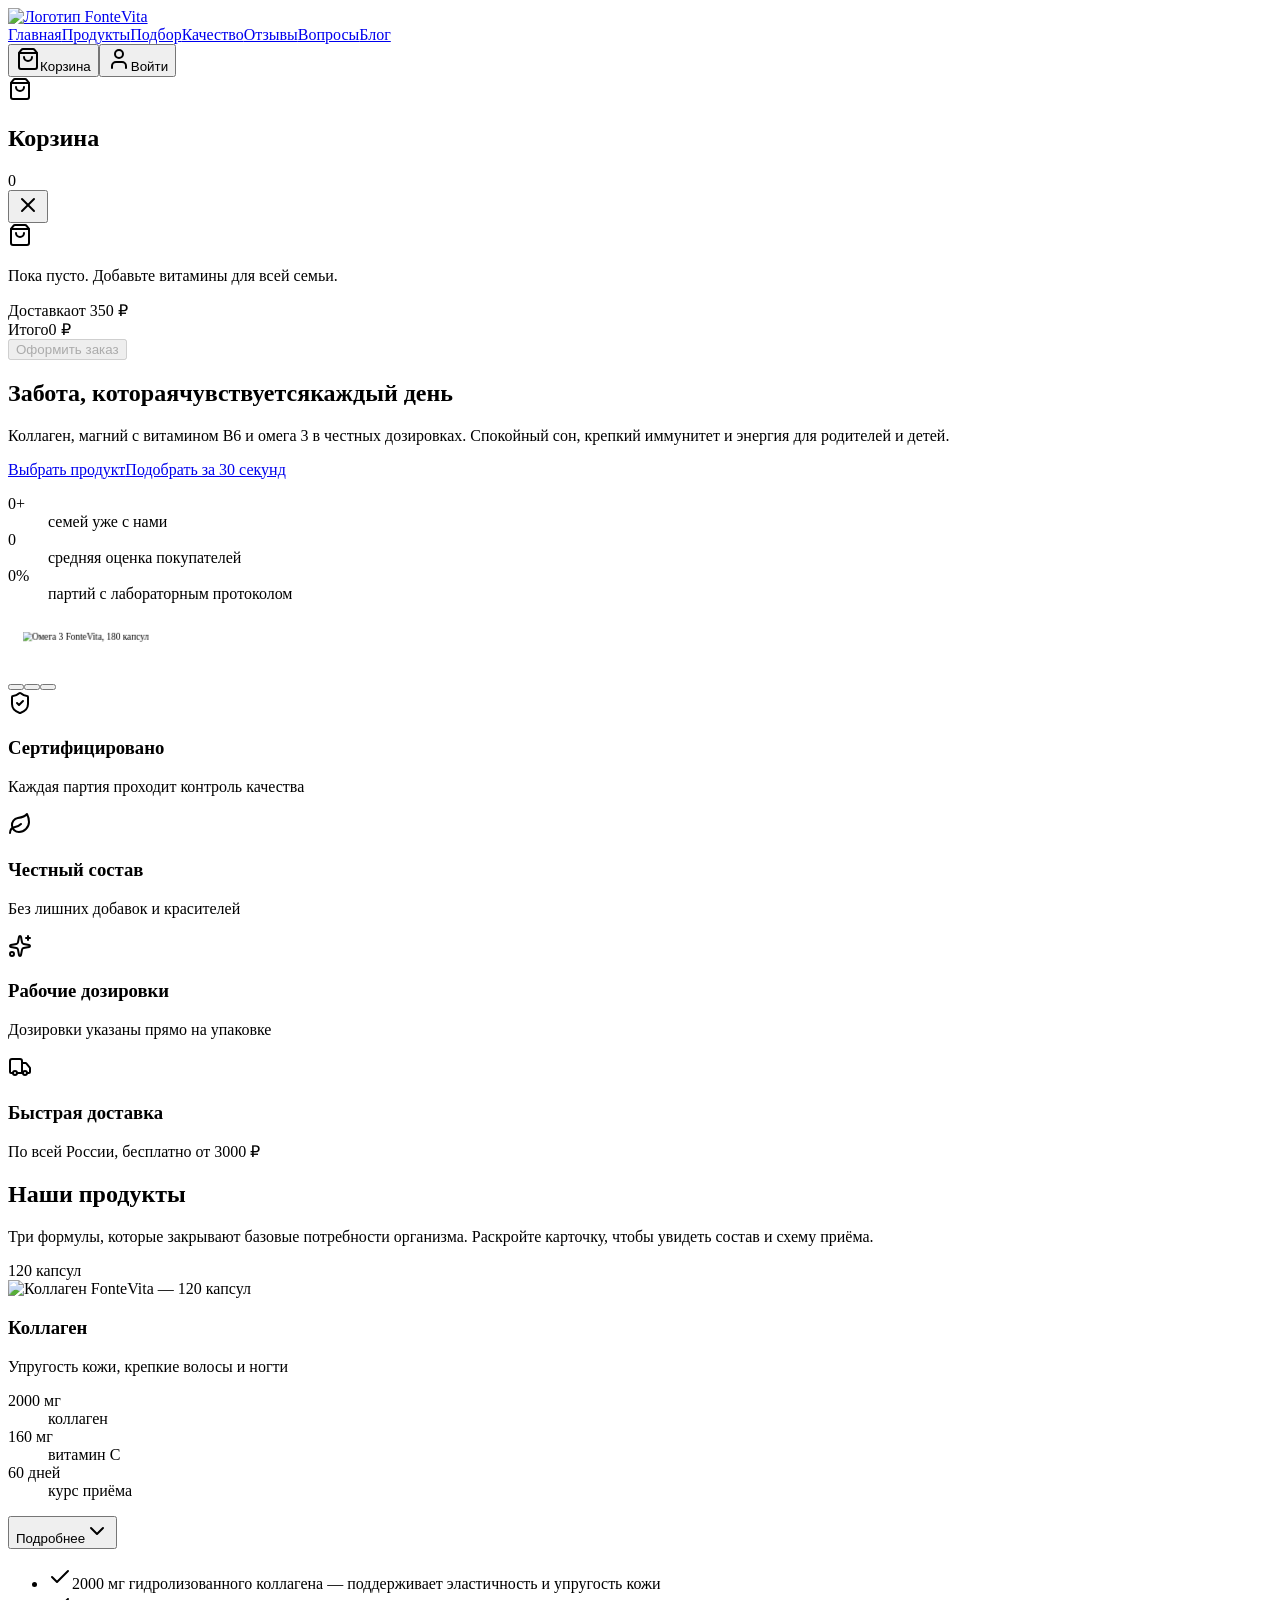
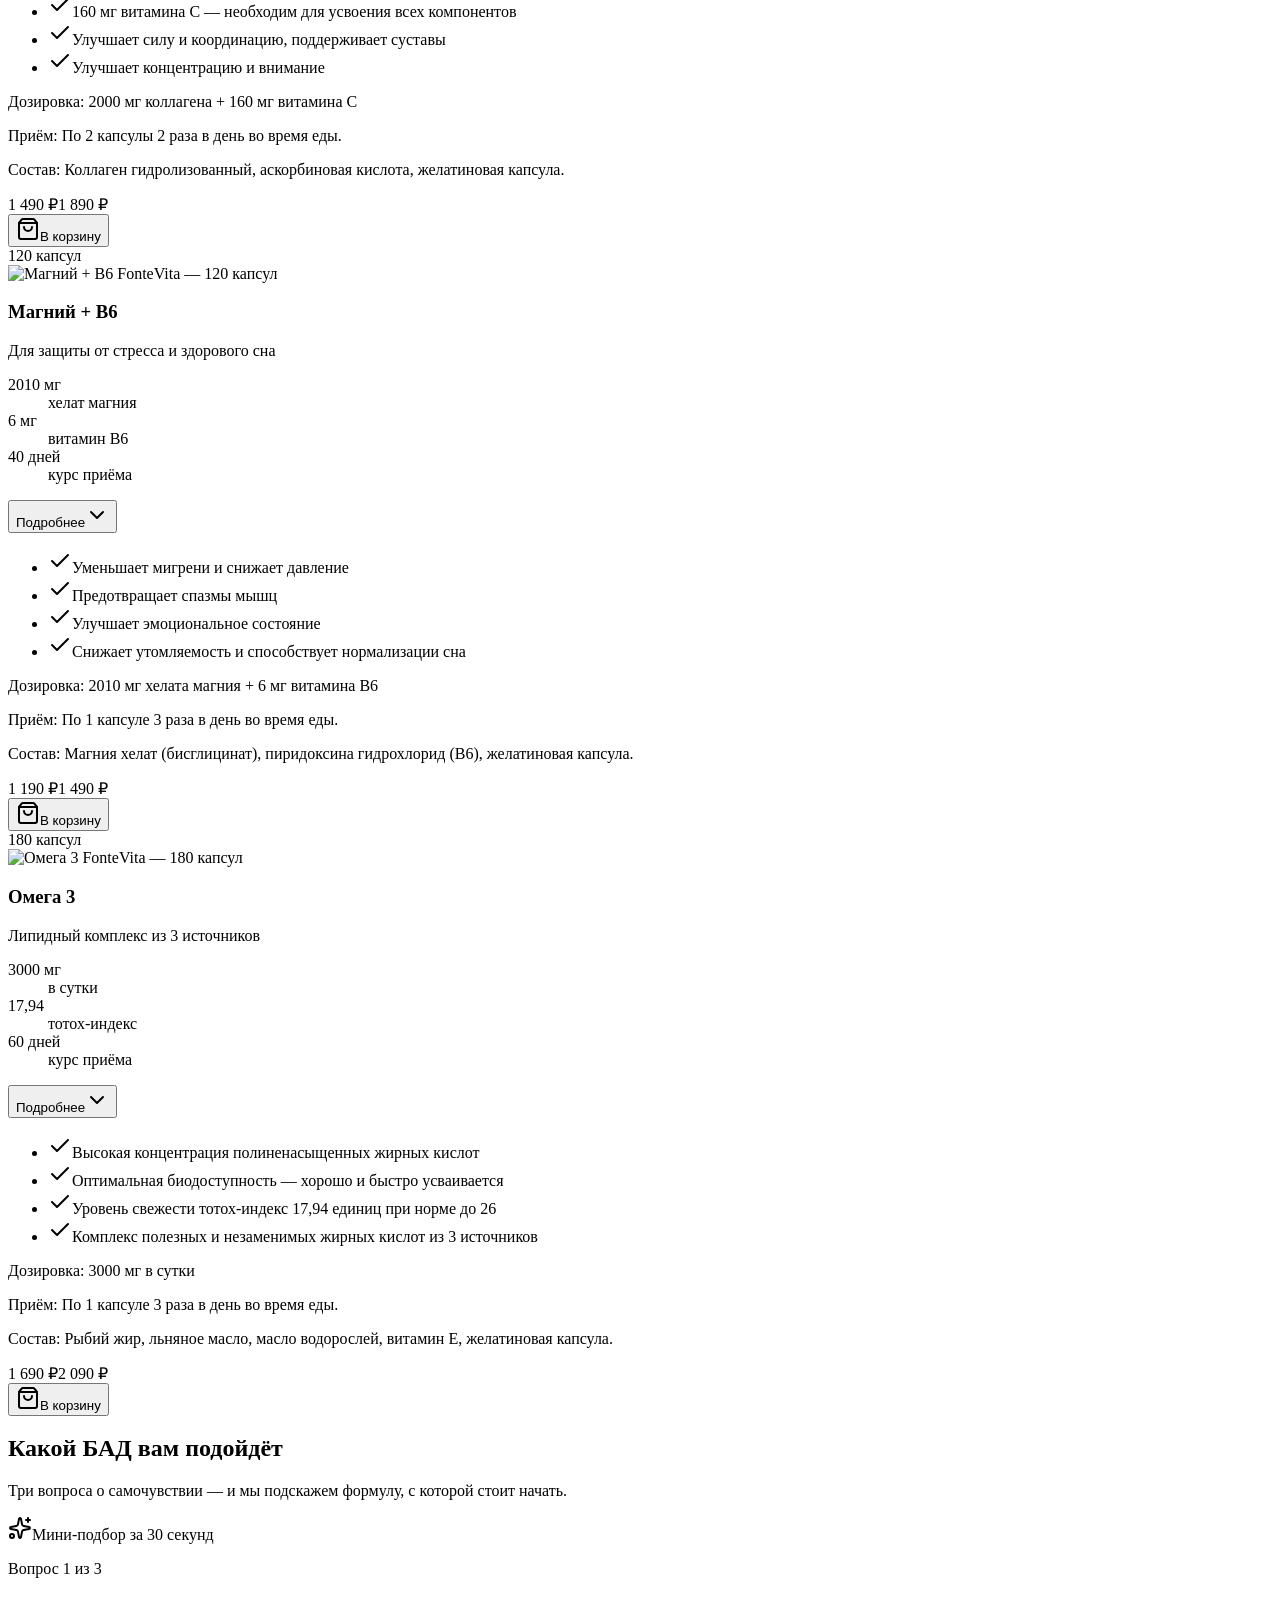
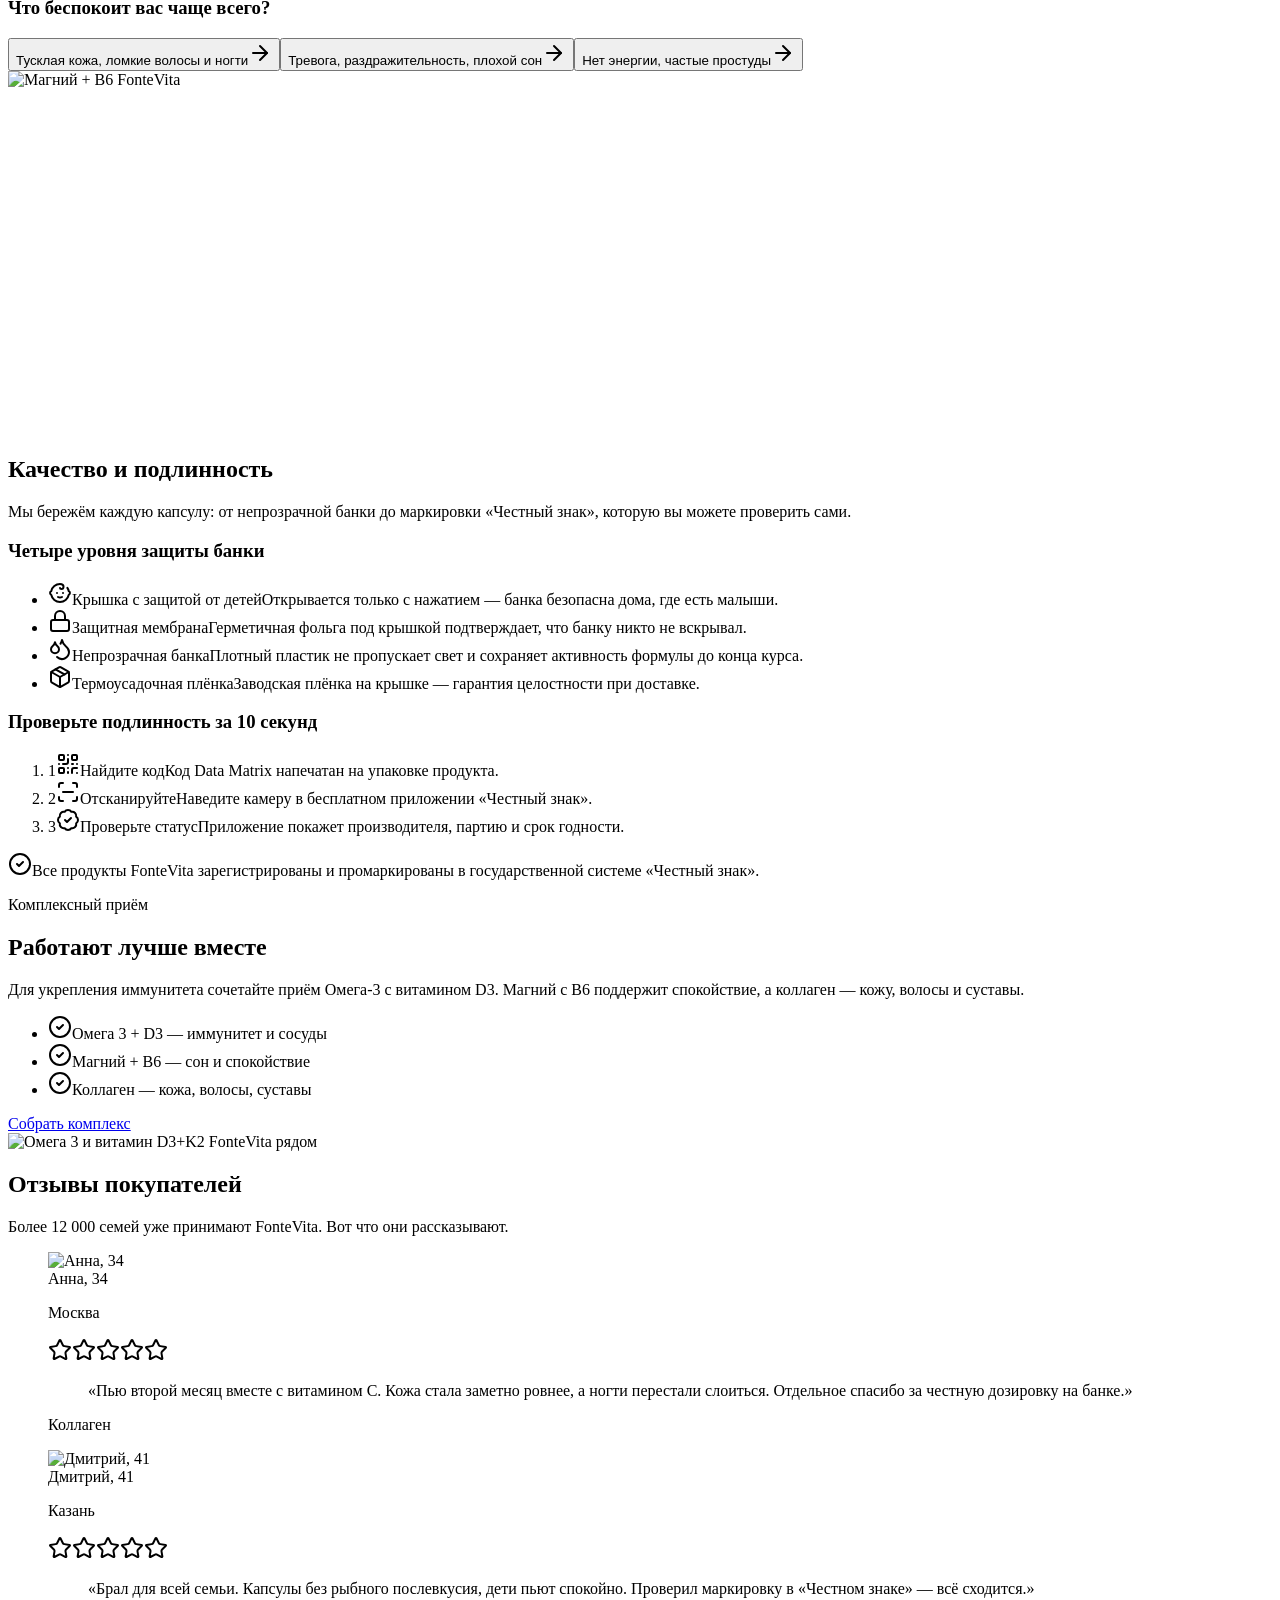
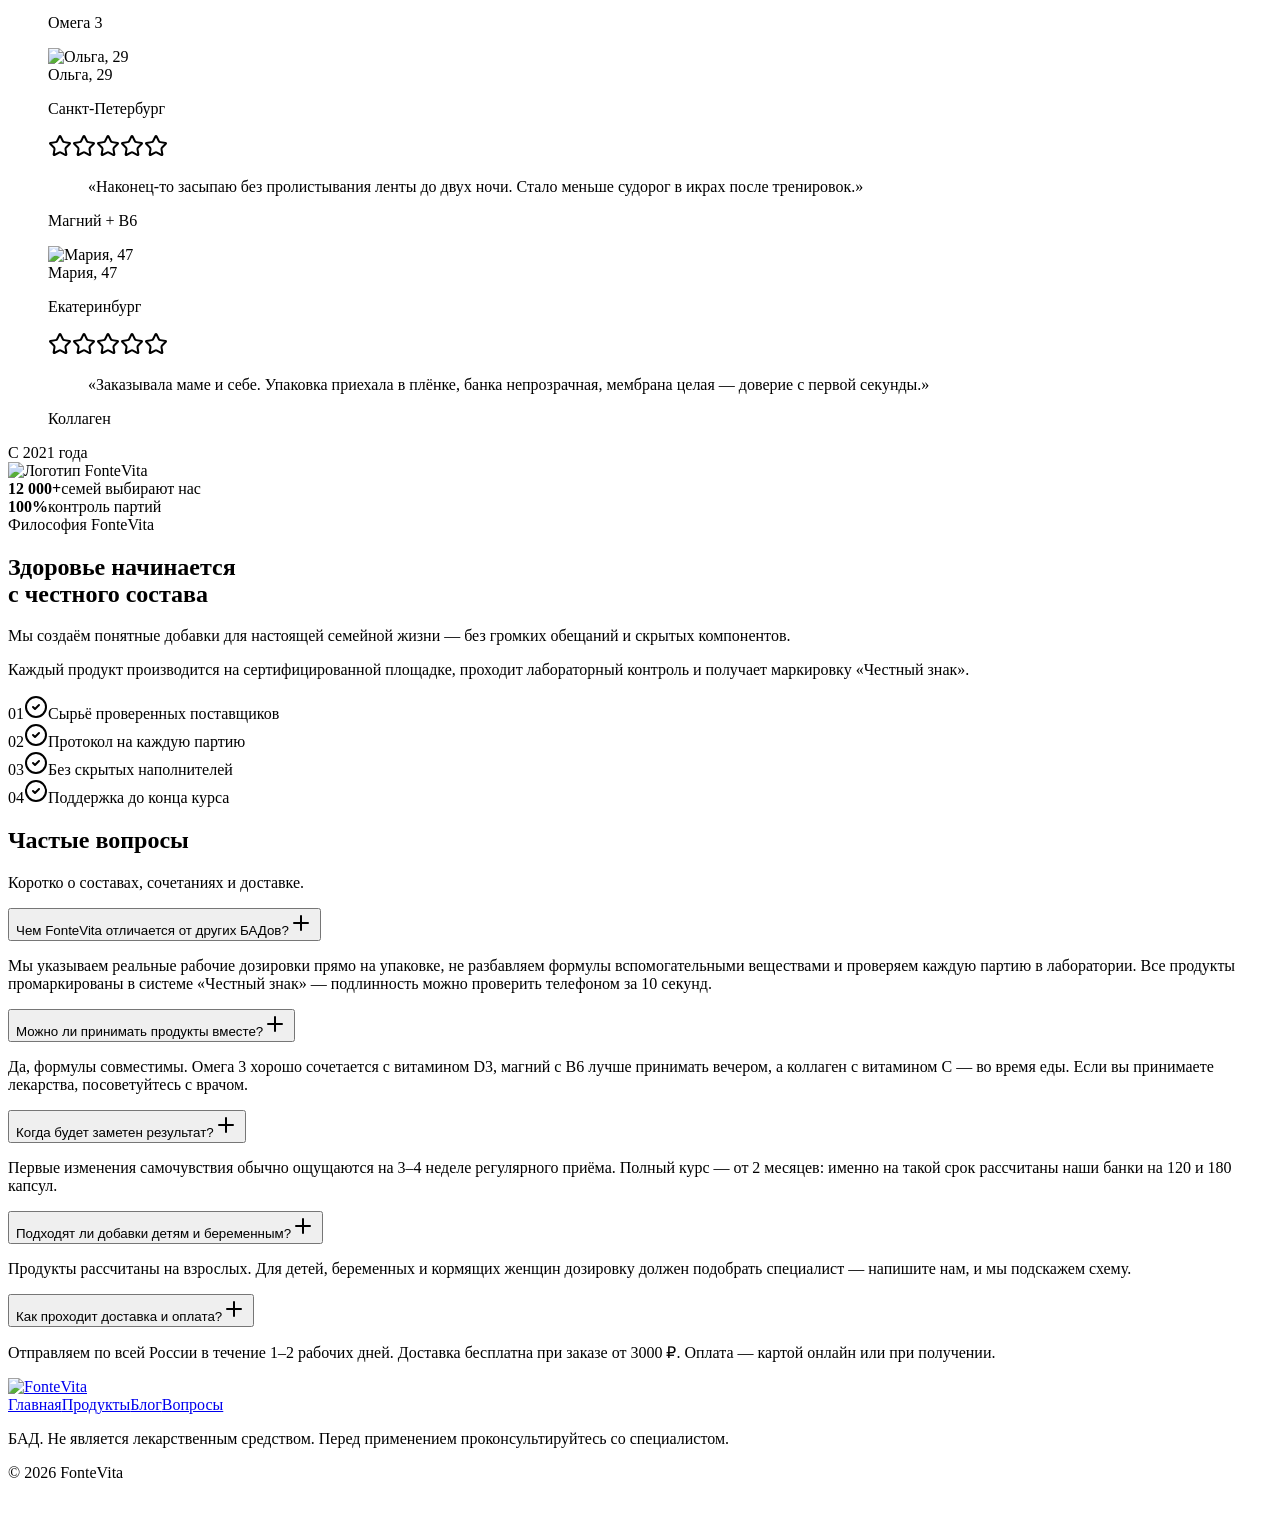
==== commit 196dee26: "fix: login button - change <a> to <button> to prevent navigation" ====
--- a/ghpages/index.html
+++ b/ghpages/index.html
@@ -169,7 +169,7 @@
   --leaf: #60a060;
 }
 </style>
-</head><body><!--$--><div id="top" class="min-h-dvh overflow-x-hidden pb-20"><header class="sticky top-0 z-30 transition-all duration-300 bg-background/60 backdrop-blur-sm"><div class="mx-auto flex w-full max-w-6xl items-center justify-between gap-4 px-4 py-3 sm:px-6"><a aria-label="FonteVita — на главную" class="flex shrink-0 items-center active" href="/remix-of-fontevita-your-wellness-source/" data-status="active" aria-current="page"><img src="https://fontevita-vitality-hub.lovable.app/__l5e/assets-v1/ace176ff-1b22-489c-a209-196f67f2c7b6/logo-mark.png" alt="Логотип FonteVita" class="h-11 w-auto object-contain sm:h-14" width="160" height="112"/></a><nav class="hidden items-center gap-1 md:flex"><a class="relative rounded-full px-2 py-2 text-sm font-bold text-muted-foreground transition-all duration-200 hover:bg-sun-soft hover:text-primary active:scale-95 active:text-foreground lg:px-3.5 lg:text-base active" href="/remix-of-fontevita-your-wellness-source/" data-status="active" aria-current="page">Главная</a><a href="/remix-of-fontevita-your-wellness-source/#products" class="relative rounded-full px-2 py-2 text-sm font-bold text-muted-foreground transition-all duration-200 hover:bg-sun-soft hover:text-primary active:scale-95 active:text-foreground lg:px-3.5 lg:text-base">Продукты</a><a href="/remix-of-fontevita-your-wellness-source/#quiz" class="relative rounded-full px-2 py-2 text-sm font-bold text-muted-foreground transition-all duration-200 hover:bg-sun-soft hover:text-primary active:scale-95 active:text-foreground lg:px-3.5 lg:text-base">Подбор</a><a href="/remix-of-fontevita-your-wellness-source/#quality" class="relative rounded-full px-2 py-2 text-sm font-bold text-muted-foreground transition-all duration-200 hover:bg-sun-soft hover:text-primary active:scale-95 active:text-foreground lg:px-3.5 lg:text-base">Качество</a><a href="/remix-of-fontevita-your-wellness-source/#reviews" class="relative rounded-full px-2 py-2 text-sm font-bold text-muted-foreground transition-all duration-200 hover:bg-sun-soft hover:text-primary active:scale-95 active:text-foreground lg:px-3.5 lg:text-base">Отзывы</a><a href="/remix-of-fontevita-your-wellness-source/#faq" class="relative rounded-full px-2 py-2 text-sm font-bold text-muted-foreground transition-all duration-200 hover:bg-sun-soft hover:text-primary active:scale-95 active:text-foreground lg:px-3.5 lg:text-base">Вопросы</a><a href="/remix-of-fontevita-your-wellness-source/blog" class="relative rounded-full px-2 py-2 text-sm font-bold text-muted-foreground transition-all duration-200 hover:bg-sun-soft hover:text-primary active:scale-95 lg:px-3.5 lg:text-base">Блог</a></nav><div class="flex shrink-0 items-center gap-2"><button id="cart-button" aria-label="Открыть корзину, товаров: 0" class="cta-lift relative flex items-center gap-2 rounded-full bg-primary px-4 py-2.5 text-sm font-extrabold text-primary-foreground shadow-soft"><svg xmlns="http://www.w3.org/2000/svg" width="24" height="24" viewBox="0 0 24 24" fill="none" stroke="currentColor" stroke-width="2" stroke-linecap="round" stroke-linejoin="round" class="lucide lucide-shopping-bag h-4 w-4" aria-hidden="true"><path d="M16 10a4 4 0 0 1-8 0"></path><path d="M3.103 6.034h17.794"></path><path d="M3.4 5.467a2 2 0 0 0-.4 1.2V20a2 2 0 0 0 2 2h14a2 2 0 0 0 2-2V6.667a2 2 0 0 0-.4-1.2l-2-2.667A2 2 0 0 0 17 2H7a2 2 0 0 0-1.6.8z"></path></svg><span class="hidden sm:inline">Корзина</span></button><a aria-label="Войти в аккаунт" href="#" onclick="return false" style="cursor:pointer" class="cta-lift flex items-center gap-2 rounded-full border border-border/70 bg-card/70 px-3.5 py-2 text-sm font-bold text-foreground backdrop-blur hover:border-primary hover:bg-sun-soft"><svg xmlns="http://www.w3.org/2000/svg" width="24" height="24" viewBox="0 0 24 24" fill="none" stroke="currentColor" stroke-width="2" stroke-linecap="round" stroke-linejoin="round" class="lucide lucide-user h-4 w-4" aria-hidden="true"><path d="M19 21v-2a4 4 0 0 0-4-4H9a4 4 0 0 0-4 4v2"></path><circle cx="12" cy="7" r="4"></circle></svg><span class="hidden sm:inline">Войти</span></a></div></div></header><div aria-hidden="true" class="fixed inset-0 z-40 bg-foreground/25 backdrop-blur-[2px] transition-opacity duration-300 pointer-events-none opacity-0"></div><aside aria-label="Корзина" class="fixed right-0 top-0 z-50 flex h-dvh w-full max-w-[420px] flex-col bg-card shadow-lift transition-transform duration-400 ease-[cubic-bezier(0.22,1,0.36,1)] sm:rounded-l-3xl translate-x-full"><header class="flex items-center justify-between gap-3 border-b border-border px-5 py-4"><div class="flex items-center gap-2"><svg xmlns="http://www.w3.org/2000/svg" width="24" height="24" viewBox="0 0 24 24" fill="none" stroke="currentColor" stroke-width="2" stroke-linecap="round" stroke-linejoin="round" class="lucide lucide-shopping-bag h-5 w-5 text-primary-foreground/70" aria-hidden="true"><path d="M16 10a4 4 0 0 1-8 0"></path><path d="M3.103 6.034h17.794"></path><path d="M3.4 5.467a2 2 0 0 0-.4 1.2V20a2 2 0 0 0 2 2h14a2 2 0 0 0 2-2V6.667a2 2 0 0 0-.4-1.2l-2-2.667A2 2 0 0 0 17 2H7a2 2 0 0 0-1.6.8z"></path></svg><h2 class="text-lg font-semibold">Корзина</h2><span class="rounded-full bg-sun-soft px-2 py-0.5 text-xs font-bold">0</span></div><button aria-label="Закрыть корзину" class="rounded-full p-2 text-muted-foreground transition-colors hover:bg-secondary hover:text-foreground"><svg xmlns="http://www.w3.org/2000/svg" width="24" height="24" viewBox="0 0 24 24" fill="none" stroke="currentColor" stroke-width="2" stroke-linecap="round" stroke-linejoin="round" class="lucide lucide-x h-5 w-5" aria-hidden="true"><path d="M18 6 6 18"></path><path d="m6 6 12 12"></path></svg></button></header><div class="flex-1 overflow-y-auto px-5 py-4"><div class="flex h-full flex-col items-center justify-center gap-3 text-center"><div class="sun-blob flex h-16 w-16 items-center justify-center rounded-full"><svg xmlns="http://www.w3.org/2000/svg" width="24" height="24" viewBox="0 0 24 24" fill="none" stroke="currentColor" stroke-width="2" stroke-linecap="round" stroke-linejoin="round" class="lucide lucide-shopping-bag h-7 w-7" aria-hidden="true"><path d="M16 10a4 4 0 0 1-8 0"></path><path d="M3.103 6.034h17.794"></path><path d="M3.4 5.467a2 2 0 0 0-.4 1.2V20a2 2 0 0 0 2 2h14a2 2 0 0 0 2-2V6.667a2 2 0 0 0-.4-1.2l-2-2.667A2 2 0 0 0 17 2H7a2 2 0 0 0-1.6.8z"></path></svg></div><p class="text-sm text-muted-foreground">Пока пусто. Добавьте витамины для всей семьи.</p></div></div><footer class="space-y-3 border-t border-border px-5 py-4 pb-[max(1rem,env(safe-area-inset-bottom))]"><div class="flex items-center justify-between text-sm text-muted-foreground"><span>Доставка</span><span class="font-semibold text-leaf">от 350 ₽</span></div><div class="flex items-center justify-between"><span class="text-sm text-muted-foreground">Итого</span><span class="font-display text-2xl font-bold">0 ₽</span></div><button disabled="" class="cta-lift w-full rounded-full bg-primary px-6 py-3.5 text-sm font-extrabold text-primary-foreground shadow-soft disabled:cursor-not-allowed disabled:opacity-40">Оформить заказ</button></footer></aside><main><section class="relative overflow-hidden bg-gradient-to-b from-sand via-background to-background"><div aria-hidden="true" class="pointer-events-none absolute -right-40 -top-40 h-[30rem] w-[30rem] rounded-full bg-[radial-gradient(closest-side,color-mix(in_oklab,var(--sun)_16%,transparent),transparent_72%)] blur-2xl"></div><div aria-hidden="true" class="pointer-events-none absolute -left-40 top-40 h-[26rem] w-[26rem] rounded-full bg-[radial-gradient(closest-side,color-mix(in_oklab,var(--sky)_12%,transparent),transparent_72%)] blur-2xl"></div><div class="relative mx-auto grid w-full max-w-6xl items-center gap-8 px-4 pb-14 pt-8 sm:px-6 sm:pb-16 sm:pt-12 md:grid-cols-[0.95fr_1.05fr] md:gap-10 lg:grid-cols-[0.92fr_1.08fr] lg:gap-14"><div class="animate-rise-in flex h-full flex-col justify-center text-center md:text-left"><h1 class="mt-5 text-4xl font-bold leading-[1.08] sm:text-5xl lg:text-[3.6rem]">Забота, которая<span class="sun-blob mx-2 inline-block px-2">чувствуется</span>каждый день</h1><p class="mx-auto mt-5 max-w-md text-base leading-relaxed text-muted-foreground sm:text-lg lg:mx-0">Коллаген, магний с витамином B6 и омега 3 в честных дозировках. Спокойный сон, крепкий иммунитет и энергия для родителей и детей.</p><div class="mt-7 flex flex-wrap items-center justify-center gap-3 md:justify-start"><a href="#products" class="cta-lift rounded-full bg-primary px-7 py-3.5 text-sm font-extrabold text-primary-foreground shadow-soft">Выбрать продукт</a><a href="#quiz" class="cta-lift rounded-full border-2 border-border px-7 py-3 text-sm font-extrabold hover:border-primary hover:bg-sun-soft">Подобрать за 30 секунд</a></div><dl class="mt-9 grid max-w-md grid-cols-3 gap-4 md:mx-0"><div class="text-center lg:text-left"><dt class="font-display text-2xl font-bold sm:text-3xl"><span>0<!-- -->+</span></dt><dd class="mt-1 text-xs leading-snug text-muted-foreground">семей уже с нами</dd></div><div class="text-center lg:text-left"><dt class="font-display text-2xl font-bold sm:text-3xl"><span>0</span></dt><dd class="mt-1 text-xs leading-snug text-muted-foreground">средняя оценка покупателей</dd></div><div class="text-center lg:text-left"><dt class="font-display text-2xl font-bold sm:text-3xl"><span>0<!-- -->%</span></dt><dd class="mt-1 text-xs leading-snug text-muted-foreground">партий с лабораторным протоколом</dd></div></dl></div><div class="relative mx-auto flex w-full max-w-[40rem] items-center justify-center px-2"><div aria-hidden="true" class="pointer-events-none absolute left-1/2 top-1/2 h-[17rem] w-[17rem] -translate-x-1/2 -translate-y-1/2 rounded-full bg-[radial-gradient(closest-side,color-mix(in_oklab,var(--sun)_26%,transparent),transparent_70%)] blur-xl sm:h-[23rem] sm:w-[23rem]"></div><div class="relative h-[22rem] w-full sm:h-[30rem] lg:h-[34rem]"><div class="absolute left-1/2 top-1/2 flex h-full w-full items-center justify-center" style="transform:translate(-50%, -50%) translateX(0%) scale(1) rotateY(0deg);transition:transform 1100ms cubic-bezier(0.22, 1, 0.36, 1);z-index:30" aria-hidden="false"><img src="https://fontevita-vitality-hub.lovable.app/__l5e/assets-v1/cdcddfb7-2c0a-4e84-8f05-9b44e84e6318/collagen-bottle.png" alt="Коллаген FonteVita, 120 капсул" class="h-full w-auto object-contain transition-opacity duration-300 opacity-0 drop-shadow-[0_18px_22px_rgba(60,70,90,0.16)]" loading="eager" decoding="async"/></div><div class="absolute left-1/2 top-1/2 flex h-full w-full items-center justify-center" style="transform:translate(-50%, -50%) translateX(30%) scale(0.58) rotateY(6deg);transition:transform 1100ms cubic-bezier(0.22, 1, 0.36, 1);z-index:10" aria-hidden="true"><img src="https://fontevita-vitality-hub.lovable.app/__l5e/assets-v1/7a62c490-31a6-4603-8620-fc18b1c8b48d/omega-bottle.png" alt="Омега 3 FonteVita, 180 капсул" class="h-full w-auto object-contain transition-opacity duration-300 opacity-0 drop-shadow-[0_12px_16px_rgba(60,70,90,0.10)]" loading="eager" decoding="async"/></div><div class="absolute left-1/2 top-1/2 flex h-full w-full items-center justify-center" style="transform:translate(-50%, -50%) translateX(-30%) scale(0.58) rotateY(-6deg);transition:transform 1100ms cubic-bezier(0.22, 1, 0.36, 1);z-index:10" aria-hidden="true"><img src="https://fontevita-vitality-hub.lovable.app/__l5e/assets-v1/8708d59b-eff1-4935-b125-2faafd214ea2/magnesium-bottle.png" alt="Магний + B6 FonteVita, 120 капсул" class="h-full w-auto object-contain transition-opacity duration-300 opacity-0 drop-shadow-[0_12px_16px_rgba(60,70,90,0.10)]" loading="eager" decoding="async"/></div></div><div class="absolute -bottom-12 left-1/2 z-40 flex -translate-x-1/2 items-center gap-2"><button aria-label="Показать Коллаген" class="h-2 rounded-full transition-all duration-500 w-7 bg-primary"></button><button aria-label="Показать Омега 3" class="h-2 rounded-full transition-all duration-500 w-2 bg-foreground/15 hover:bg-foreground/30"></button><button aria-label="Показать Магний + B6" class="h-2 rounded-full transition-all duration-500 w-2 bg-foreground/15 hover:bg-foreground/30"></button></div></div></div></section><section class="mx-auto w-full max-w-6xl px-4 pb-16 sm:px-6"><div class="grid gap-4 sm:grid-cols-2 lg:grid-cols-4"><div data-visible="false" class="reveal h-full" style="transition-delay:0ms"><div class="group soft-card relative flex h-full items-start gap-4 overflow-hidden p-5 text-left sm:p-6"><div aria-hidden="true" class="pointer-events-none absolute -right-8 -top-8 h-24 w-24 rounded-full bg-[radial-gradient(closest-side,color-mix(in_oklab,var(--sun)_28%,transparent),transparent_70%)] opacity-70 blur-xl transition-opacity duration-500 group-hover:opacity-100"></div><div class="relative flex h-11 w-11 shrink-0 items-center justify-center rounded-2xl bg-gradient-to-br from-sun-soft to-sand shadow-soft transition-transform duration-500 group-hover:scale-105"><svg xmlns="http://www.w3.org/2000/svg" width="24" height="24" viewBox="0 0 24 24" fill="none" stroke="currentColor" stroke-width="2" stroke-linecap="round" stroke-linejoin="round" class="lucide lucide-shield-check h-5 w-5 text-primary-foreground/80" aria-hidden="true"><path d="M20 13c0 5-3.5 7.5-7.66 8.95a1 1 0 0 1-.67-.01C7.5 20.5 4 18 4 13V6a1 1 0 0 1 1-1c2 0 4.5-1.2 6.24-2.72a1.17 1.17 0 0 1 1.52 0C14.51 3.81 17 5 19 5a1 1 0 0 1 1 1z"></path><path d="m9 12 2 2 4-4"></path></svg></div><div class="relative min-w-0"><h3 class="text-base font-bold leading-snug">Сертифицировано</h3><p class="mt-1.5 text-sm leading-relaxed text-muted-foreground">Каждая партия проходит контроль качества</p></div></div></div><div data-visible="false" class="reveal h-full" style="transition-delay:90ms"><div class="group soft-card relative flex h-full items-start gap-4 overflow-hidden p-5 text-left sm:p-6"><div aria-hidden="true" class="pointer-events-none absolute -right-8 -top-8 h-24 w-24 rounded-full bg-[radial-gradient(closest-side,color-mix(in_oklab,var(--sun)_28%,transparent),transparent_70%)] opacity-70 blur-xl transition-opacity duration-500 group-hover:opacity-100"></div><div class="relative flex h-11 w-11 shrink-0 items-center justify-center rounded-2xl bg-gradient-to-br from-sun-soft to-sand shadow-soft transition-transform duration-500 group-hover:scale-105"><svg xmlns="http://www.w3.org/2000/svg" width="24" height="24" viewBox="0 0 24 24" fill="none" stroke="currentColor" stroke-width="2" stroke-linecap="round" stroke-linejoin="round" class="lucide lucide-leaf h-5 w-5 text-primary-foreground/80" aria-hidden="true"><path d="M11 20A7 7 0 0 1 9.8 6.1C15.5 5 17 4.48 19 2c1 2 2 4.18 2 8 0 5.5-4.78 10-10 10Z"></path><path d="M2 21c0-3 1.85-5.36 5.08-6C9.5 14.52 12 13 13 12"></path></svg></div><div class="relative min-w-0"><h3 class="text-base font-bold leading-snug">Честный состав</h3><p class="mt-1.5 text-sm leading-relaxed text-muted-foreground">Без лишних добавок и красителей</p></div></div></div><div data-visible="false" class="reveal h-full" style="transition-delay:180ms"><div class="group soft-card relative flex h-full items-start gap-4 overflow-hidden p-5 text-left sm:p-6"><div aria-hidden="true" class="pointer-events-none absolute -right-8 -top-8 h-24 w-24 rounded-full bg-[radial-gradient(closest-side,color-mix(in_oklab,var(--sun)_28%,transparent),transparent_70%)] opacity-70 blur-xl transition-opacity duration-500 group-hover:opacity-100"></div><div class="relative flex h-11 w-11 shrink-0 items-center justify-center rounded-2xl bg-gradient-to-br from-sun-soft to-sand shadow-soft transition-transform duration-500 group-hover:scale-105"><svg xmlns="http://www.w3.org/2000/svg" width="24" height="24" viewBox="0 0 24 24" fill="none" stroke="currentColor" stroke-width="2" stroke-linecap="round" stroke-linejoin="round" class="lucide lucide-sparkles h-5 w-5 text-primary-foreground/80" aria-hidden="true"><path d="M11.017 2.814a1 1 0 0 1 1.966 0l1.051 5.558a2 2 0 0 0 1.594 1.594l5.558 1.051a1 1 0 0 1 0 1.966l-5.558 1.051a2 2 0 0 0-1.594 1.594l-1.051 5.558a1 1 0 0 1-1.966 0l-1.051-5.558a2 2 0 0 0-1.594-1.594l-5.558-1.051a1 1 0 0 1 0-1.966l5.558-1.051a2 2 0 0 0 1.594-1.594z"></path><path d="M20 2v4"></path><path d="M22 4h-4"></path><circle cx="4" cy="20" r="2"></circle></svg></div><div class="relative min-w-0"><h3 class="text-base font-bold leading-snug">Рабочие дозировки</h3><p class="mt-1.5 text-sm leading-relaxed text-muted-foreground">Дозировки указаны прямо на упаковке</p></div></div></div><div data-visible="false" class="reveal h-full" style="transition-delay:270ms"><div class="group soft-card relative flex h-full items-start gap-4 overflow-hidden p-5 text-left sm:p-6"><div aria-hidden="true" class="pointer-events-none absolute -right-8 -top-8 h-24 w-24 rounded-full bg-[radial-gradient(closest-side,color-mix(in_oklab,var(--sun)_28%,transparent),transparent_70%)] opacity-70 blur-xl transition-opacity duration-500 group-hover:opacity-100"></div><div class="relative flex h-11 w-11 shrink-0 items-center justify-center rounded-2xl bg-gradient-to-br from-sun-soft to-sand shadow-soft transition-transform duration-500 group-hover:scale-105"><svg xmlns="http://www.w3.org/2000/svg" width="24" height="24" viewBox="0 0 24 24" fill="none" stroke="currentColor" stroke-width="2" stroke-linecap="round" stroke-linejoin="round" class="lucide lucide-truck h-5 w-5 text-primary-foreground/80" aria-hidden="true"><path d="M14 18V6a2 2 0 0 0-2-2H4a2 2 0 0 0-2 2v11a1 1 0 0 0 1 1h2"></path><path d="M15 18H9"></path><path d="M19 18h2a1 1 0 0 0 1-1v-3.65a1 1 0 0 0-.22-.624l-3.48-4.35A1 1 0 0 0 17.52 8H14"></path><circle cx="17" cy="18" r="2"></circle><circle cx="7" cy="18" r="2"></circle></svg></div><div class="relative min-w-0"><h3 class="text-base font-bold leading-snug">Быстрая доставка</h3><p class="mt-1.5 text-sm leading-relaxed text-muted-foreground">По всей России, бесплатно от 3000 ₽</p></div></div></div></div></section><section id="products" class="scroll-mt-24 bg-sand py-16 sm:py-20"><div class="mx-auto w-full max-w-6xl px-4 sm:px-6"><div data-visible="false" class="reveal " style="transition-delay:0ms"><div class="mx-auto max-w-2xl text-center"><h2 class="text-3xl font-bold sm:text-4xl">Наши продукты</h2><p class="mt-3 text-base leading-relaxed text-muted-foreground">Три формулы, которые закрывают базовые потребности организма. Раскройте карточку, чтобы увидеть состав и схему приёма.</p></div></div><div class="-mx-4 mt-10 flex snap-x snap-mandatory gap-4 overflow-x-auto px-4 pb-8 [scrollbar-width:none] [&amp;::-webkit-scrollbar]:hidden md:mx-0 md:grid md:grid-cols-2 md:gap-6 md:overflow-visible md:px-0 md:pb-0 lg:grid-cols-3"><div data-visible="false" class="reveal h-auto w-[88%] shrink-0 snap-center sm:w-[72%] md:h-full md:w-auto" style="transition-delay:0ms"><article id="product-collagen" class="soft-card no-lift relative flex h-full scroll-mt-24 flex-col overflow-hidden"><span class="absolute left-4 top-4 z-10 rounded-full bg-card/95 px-3 py-1 text-xs font-bold shadow-soft">120 капсул</span><div class="relative"><div class="relative flex items-end justify-center overflow-hidden bg-gradient-to-b from-coral-soft to-card px-6 pt-16 pb-8 sm:pt-20 sm:pb-10"><div aria-hidden="true" class="pointer-events-none absolute left-1/2 top-8 h-44 w-44 -translate-x-1/2 rounded-full bg-card/70 blur-2xl"></div><div aria-hidden="true" class="pointer-events-none absolute inset-x-0 bottom-0 h-24 bg-gradient-to-t from-card via-card/60 to-transparent blur-sm"></div><div class="relative"><img src="https://fontevita-vitality-hub.lovable.app/__l5e/assets-v1/cdcddfb7-2c0a-4e84-8f05-9b44e84e6318/collagen-bottle.png" alt="Коллаген FonteVita — 120 капсул" class="relative h-56 w-auto animate-float-soft object-contain drop-shadow-[0_22px_28px_rgba(60,70,90,0.18)] sm:h-64" loading="lazy"/></div></div></div><div class="flex flex-1 flex-col p-5 sm:p-6"><div><h3 class="text-xl font-bold sm:text-2xl">Коллаген</h3><p class="mt-1 text-sm leading-relaxed text-muted-foreground">Упругость кожи, крепкие волосы и ногти</p></div><dl class="mt-4 grid grid-cols-3 gap-2"><div class="flex flex-col items-center rounded-xl bg-secondary/80 px-2 py-3 text-center"><dt class="font-display text-sm font-bold leading-none">2000 мг</dt><dd class="mt-1.5 line-clamp-2 text-[10px] leading-tight text-muted-foreground">коллаген</dd></div><div class="flex flex-col items-center rounded-xl bg-secondary/80 px-2 py-3 text-center"><dt class="font-display text-sm font-bold leading-none">160 мг</dt><dd class="mt-1.5 line-clamp-2 text-[10px] leading-tight text-muted-foreground">витамин C</dd></div><div class="flex flex-col items-center rounded-xl bg-secondary/80 px-2 py-3 text-center"><dt class="font-display text-sm font-bold leading-none">60 дней</dt><dd class="mt-1.5 line-clamp-2 text-[10px] leading-tight text-muted-foreground">курс приёма</dd></div></dl><button aria-expanded="false" class="mt-5 flex items-center gap-1.5 self-start text-sm font-bold text-muted-foreground transition-all duration-200 hover:text-foreground hover:scale-[1.02] active:scale-95">Подробнее<svg xmlns="http://www.w3.org/2000/svg" width="24" height="24" viewBox="0 0 24 24" fill="none" stroke="currentColor" stroke-width="2" stroke-linecap="round" stroke-linejoin="round" class="lucide lucide-chevron-down h-4 w-4 transition-transform duration-300" aria-hidden="true"><path d="m6 9 6 6 6-6"></path></svg></button><div class="grid transition-all duration-500 ease-[cubic-bezier(0.22,1,0.36,1)]" style="grid-template-rows:0fr"><div class="overflow-hidden"><div class="space-y-4 pb-1 pt-1"><ul class="space-y-2"><li class="flex gap-2 text-sm leading-relaxed"><svg xmlns="http://www.w3.org/2000/svg" width="24" height="24" viewBox="0 0 24 24" fill="none" stroke="currentColor" stroke-width="2" stroke-linecap="round" stroke-linejoin="round" class="lucide lucide-check mt-0.5 h-4 w-4 shrink-0 text-leaf" aria-hidden="true"><path d="M20 6 9 17l-5-5"></path></svg><span>2000 мг гидролизованного коллагена — поддерживает эластичность и упругость кожи</span></li><li class="flex gap-2 text-sm leading-relaxed"><svg xmlns="http://www.w3.org/2000/svg" width="24" height="24" viewBox="0 0 24 24" fill="none" stroke="currentColor" stroke-width="2" stroke-linecap="round" stroke-linejoin="round" class="lucide lucide-check mt-0.5 h-4 w-4 shrink-0 text-leaf" aria-hidden="true"><path d="M20 6 9 17l-5-5"></path></svg><span>160 мг витамина C — необходим для усвоения всех компонентов</span></li><li class="flex gap-2 text-sm leading-relaxed"><svg xmlns="http://www.w3.org/2000/svg" width="24" height="24" viewBox="0 0 24 24" fill="none" stroke="currentColor" stroke-width="2" stroke-linecap="round" stroke-linejoin="round" class="lucide lucide-check mt-0.5 h-4 w-4 shrink-0 text-leaf" aria-hidden="true"><path d="M20 6 9 17l-5-5"></path></svg><span>Улучшает силу и координацию, поддерживает суставы</span></li><li class="flex gap-2 text-sm leading-relaxed"><svg xmlns="http://www.w3.org/2000/svg" width="24" height="24" viewBox="0 0 24 24" fill="none" stroke="currentColor" stroke-width="2" stroke-linecap="round" stroke-linejoin="round" class="lucide lucide-check mt-0.5 h-4 w-4 shrink-0 text-leaf" aria-hidden="true"><path d="M20 6 9 17l-5-5"></path></svg><span>Улучшает концентрацию и внимание</span></li></ul><div class="space-y-2 rounded-2xl bg-secondary/70 p-4 text-sm"><p><span class="font-bold">Дозировка: </span><span class="text-muted-foreground">2000 мг коллагена + 160 мг витамина C</span></p><p><span class="font-bold">Приём: </span><span class="text-muted-foreground">По 2 капсулы 2 раза в день во время еды.</span></p><p><span class="font-bold">Состав: </span><span class="text-muted-foreground">Коллаген гидролизованный, аскорбиновая кислота, желатиновая капсула.</span></p></div></div></div></div><div class="mt-2 flex min-w-0 items-center justify-between gap-2 pt-2"><div class="min-w-0 flex-1"><span class="font-display text-2xl font-bold">1 490 ₽</span><span class="ml-2 block text-xs text-muted-foreground line-through min-[380px]:inline sm:text-sm lg:block xl:inline">1 890 ₽</span></div><button class="cta-lift flex h-[3.125rem] w-[9.25rem] shrink-0 items-center justify-center gap-2 rounded-full bg-primary text-sm font-extrabold text-primary-foreground shadow-soft sm:w-[9.5rem]"><svg xmlns="http://www.w3.org/2000/svg" width="24" height="24" viewBox="0 0 24 24" fill="none" stroke="currentColor" stroke-width="2" stroke-linecap="round" stroke-linejoin="round" class="lucide lucide-shopping-bag h-4 w-4" aria-hidden="true"><path d="M16 10a4 4 0 0 1-8 0"></path><path d="M3.103 6.034h17.794"></path><path d="M3.4 5.467a2 2 0 0 0-.4 1.2V20a2 2 0 0 0 2 2h14a2 2 0 0 0 2-2V6.667a2 2 0 0 0-.4-1.2l-2-2.667A2 2 0 0 0 17 2H7a2 2 0 0 0-1.6.8z"></path></svg>В корзину</button></div></div></article></div><div data-visible="false" class="reveal h-auto w-[88%] shrink-0 snap-center sm:w-[72%] md:h-full md:w-auto" style="transition-delay:110ms"><article id="product-magnesium" class="soft-card no-lift relative flex h-full scroll-mt-24 flex-col overflow-hidden"><span class="absolute left-4 top-4 z-10 rounded-full bg-card/95 px-3 py-1 text-xs font-bold shadow-soft">120 капсул</span><div class="relative"><div class="relative flex items-end justify-center overflow-hidden bg-gradient-to-b from-sky-soft to-card px-6 pt-16 pb-8 sm:pt-20 sm:pb-10"><div aria-hidden="true" class="pointer-events-none absolute left-1/2 top-8 h-44 w-44 -translate-x-1/2 rounded-full bg-card/70 blur-2xl"></div><div aria-hidden="true" class="pointer-events-none absolute inset-x-0 bottom-0 h-24 bg-gradient-to-t from-card via-card/60 to-transparent blur-sm"></div><div class="relative"><img src="https://fontevita-vitality-hub.lovable.app/__l5e/assets-v1/8708d59b-eff1-4935-b125-2faafd214ea2/magnesium-bottle.png" alt="Магний + B6 FonteVita — 120 капсул" class="relative h-56 w-auto animate-float-soft object-contain drop-shadow-[0_22px_28px_rgba(60,70,90,0.18)] sm:h-64" loading="lazy"/></div></div></div><div class="flex flex-1 flex-col p-5 sm:p-6"><div><h3 class="text-xl font-bold sm:text-2xl">Магний + B6</h3><p class="mt-1 text-sm leading-relaxed text-muted-foreground">Для защиты от стресса и здорового сна</p></div><dl class="mt-4 grid grid-cols-3 gap-2"><div class="flex flex-col items-center rounded-xl bg-secondary/80 px-2 py-3 text-center"><dt class="font-display text-sm font-bold leading-none">2010 мг</dt><dd class="mt-1.5 line-clamp-2 text-[10px] leading-tight text-muted-foreground">хелат магния</dd></div><div class="flex flex-col items-center rounded-xl bg-secondary/80 px-2 py-3 text-center"><dt class="font-display text-sm font-bold leading-none">6 мг</dt><dd class="mt-1.5 line-clamp-2 text-[10px] leading-tight text-muted-foreground">витамин B6</dd></div><div class="flex flex-col items-center rounded-xl bg-secondary/80 px-2 py-3 text-center"><dt class="font-display text-sm font-bold leading-none">40 дней</dt><dd class="mt-1.5 line-clamp-2 text-[10px] leading-tight text-muted-foreground">курс приёма</dd></div></dl><button aria-expanded="false" class="mt-5 flex items-center gap-1.5 self-start text-sm font-bold text-muted-foreground transition-all duration-200 hover:text-foreground hover:scale-[1.02] active:scale-95">Подробнее<svg xmlns="http://www.w3.org/2000/svg" width="24" height="24" viewBox="0 0 24 24" fill="none" stroke="currentColor" stroke-width="2" stroke-linecap="round" stroke-linejoin="round" class="lucide lucide-chevron-down h-4 w-4 transition-transform duration-300" aria-hidden="true"><path d="m6 9 6 6 6-6"></path></svg></button><div class="grid transition-all duration-500 ease-[cubic-bezier(0.22,1,0.36,1)]" style="grid-template-rows:0fr"><div class="overflow-hidden"><div class="space-y-4 pb-1 pt-1"><ul class="space-y-2"><li class="flex gap-2 text-sm leading-relaxed"><svg xmlns="http://www.w3.org/2000/svg" width="24" height="24" viewBox="0 0 24 24" fill="none" stroke="currentColor" stroke-width="2" stroke-linecap="round" stroke-linejoin="round" class="lucide lucide-check mt-0.5 h-4 w-4 shrink-0 text-leaf" aria-hidden="true"><path d="M20 6 9 17l-5-5"></path></svg><span>Уменьшает мигрени и снижает давление</span></li><li class="flex gap-2 text-sm leading-relaxed"><svg xmlns="http://www.w3.org/2000/svg" width="24" height="24" viewBox="0 0 24 24" fill="none" stroke="currentColor" stroke-width="2" stroke-linecap="round" stroke-linejoin="round" class="lucide lucide-check mt-0.5 h-4 w-4 shrink-0 text-leaf" aria-hidden="true"><path d="M20 6 9 17l-5-5"></path></svg><span>Предотвращает спазмы мышц</span></li><li class="flex gap-2 text-sm leading-relaxed"><svg xmlns="http://www.w3.org/2000/svg" width="24" height="24" viewBox="0 0 24 24" fill="none" stroke="currentColor" stroke-width="2" stroke-linecap="round" stroke-linejoin="round" class="lucide lucide-check mt-0.5 h-4 w-4 shrink-0 text-leaf" aria-hidden="true"><path d="M20 6 9 17l-5-5"></path></svg><span>Улучшает эмоциональное состояние</span></li><li class="flex gap-2 text-sm leading-relaxed"><svg xmlns="http://www.w3.org/2000/svg" width="24" height="24" viewBox="0 0 24 24" fill="none" stroke="currentColor" stroke-width="2" stroke-linecap="round" stroke-linejoin="round" class="lucide lucide-check mt-0.5 h-4 w-4 shrink-0 text-leaf" aria-hidden="true"><path d="M20 6 9 17l-5-5"></path></svg><span>Снижает утомляемость и способствует нормализации сна</span></li></ul><div class="space-y-2 rounded-2xl bg-secondary/70 p-4 text-sm"><p><span class="font-bold">Дозировка: </span><span class="text-muted-foreground">2010 мг хелата магния + 6 мг витамина B6</span></p><p><span class="font-bold">Приём: </span><span class="text-muted-foreground">По 1 капсуле 3 раза в день во время еды.</span></p><p><span class="font-bold">Состав: </span><span class="text-muted-foreground">Магния хелат (бисглицинат), пиридоксина гидрохлорид (B6), желатиновая капсула.</span></p></div></div></div></div><div class="mt-2 flex min-w-0 items-center justify-between gap-2 pt-2"><div class="min-w-0 flex-1"><span class="font-display text-2xl font-bold">1 190 ₽</span><span class="ml-2 block text-xs text-muted-foreground line-through min-[380px]:inline sm:text-sm lg:block xl:inline">1 490 ₽</span></div><button class="cta-lift flex h-[3.125rem] w-[9.25rem] shrink-0 items-center justify-center gap-2 rounded-full bg-primary text-sm font-extrabold text-primary-foreground shadow-soft sm:w-[9.5rem]"><svg xmlns="http://www.w3.org/2000/svg" width="24" height="24" viewBox="0 0 24 24" fill="none" stroke="currentColor" stroke-width="2" stroke-linecap="round" stroke-linejoin="round" class="lucide lucide-shopping-bag h-4 w-4" aria-hidden="true"><path d="M16 10a4 4 0 0 1-8 0"></path><path d="M3.103 6.034h17.794"></path><path d="M3.4 5.467a2 2 0 0 0-.4 1.2V20a2 2 0 0 0 2 2h14a2 2 0 0 0 2-2V6.667a2 2 0 0 0-.4-1.2l-2-2.667A2 2 0 0 0 17 2H7a2 2 0 0 0-1.6.8z"></path></svg>В корзину</button></div></div></article></div><div data-visible="false" class="reveal h-auto w-[88%] shrink-0 snap-center sm:w-[72%] md:h-full md:w-auto" style="transition-delay:220ms"><article id="product-omega" class="soft-card no-lift relative flex h-full scroll-mt-24 flex-col overflow-hidden"><span class="absolute left-4 top-4 z-10 rounded-full bg-card/95 px-3 py-1 text-xs font-bold shadow-soft">180 капсул</span><div class="relative"><div class="relative flex items-end justify-center overflow-hidden bg-gradient-to-b from-sky-soft to-card px-6 pt-16 pb-8 sm:pt-20 sm:pb-10"><div aria-hidden="true" class="pointer-events-none absolute left-1/2 top-8 h-44 w-44 -translate-x-1/2 rounded-full bg-card/70 blur-2xl"></div><div aria-hidden="true" class="pointer-events-none absolute inset-x-0 bottom-0 h-24 bg-gradient-to-t from-card via-card/60 to-transparent blur-sm"></div><div class="relative"><img src="https://fontevita-vitality-hub.lovable.app/__l5e/assets-v1/7a62c490-31a6-4603-8620-fc18b1c8b48d/omega-bottle.png" alt="Омега 3 FonteVita — 180 капсул" class="relative h-56 w-auto animate-float-soft object-contain drop-shadow-[0_22px_28px_rgba(60,70,90,0.18)] sm:h-64" loading="lazy"/></div></div></div><div class="flex flex-1 flex-col p-5 sm:p-6"><div><h3 class="text-xl font-bold sm:text-2xl">Омега 3</h3><p class="mt-1 text-sm leading-relaxed text-muted-foreground">Липидный комплекс из 3 источников</p></div><dl class="mt-4 grid grid-cols-3 gap-2"><div class="flex flex-col items-center rounded-xl bg-secondary/80 px-2 py-3 text-center"><dt class="font-display text-sm font-bold leading-none">3000 мг</dt><dd class="mt-1.5 line-clamp-2 text-[10px] leading-tight text-muted-foreground">в сутки</dd></div><div class="flex flex-col items-center rounded-xl bg-secondary/80 px-2 py-3 text-center"><dt class="font-display text-sm font-bold leading-none">17,94</dt><dd class="mt-1.5 line-clamp-2 text-[10px] leading-tight text-muted-foreground">тотох-индекс</dd></div><div class="flex flex-col items-center rounded-xl bg-secondary/80 px-2 py-3 text-center"><dt class="font-display text-sm font-bold leading-none">60 дней</dt><dd class="mt-1.5 line-clamp-2 text-[10px] leading-tight text-muted-foreground">курс приёма</dd></div></dl><button aria-expanded="false" class="mt-5 flex items-center gap-1.5 self-start text-sm font-bold text-muted-foreground transition-all duration-200 hover:text-foreground hover:scale-[1.02] active:scale-95">Подробнее<svg xmlns="http://www.w3.org/2000/svg" width="24" height="24" viewBox="0 0 24 24" fill="none" stroke="currentColor" stroke-width="2" stroke-linecap="round" stroke-linejoin="round" class="lucide lucide-chevron-down h-4 w-4 transition-transform duration-300" aria-hidden="true"><path d="m6 9 6 6 6-6"></path></svg></button><div class="grid transition-all duration-500 ease-[cubic-bezier(0.22,1,0.36,1)]" style="grid-template-rows:0fr"><div class="overflow-hidden"><div class="space-y-4 pb-1 pt-1"><ul class="space-y-2"><li class="flex gap-2 text-sm leading-relaxed"><svg xmlns="http://www.w3.org/2000/svg" width="24" height="24" viewBox="0 0 24 24" fill="none" stroke="currentColor" stroke-width="2" stroke-linecap="round" stroke-linejoin="round" class="lucide lucide-check mt-0.5 h-4 w-4 shrink-0 text-leaf" aria-hidden="true"><path d="M20 6 9 17l-5-5"></path></svg><span>Высокая концентрация полиненасыщенных жирных кислот</span></li><li class="flex gap-2 text-sm leading-relaxed"><svg xmlns="http://www.w3.org/2000/svg" width="24" height="24" viewBox="0 0 24 24" fill="none" stroke="currentColor" stroke-width="2" stroke-linecap="round" stroke-linejoin="round" class="lucide lucide-check mt-0.5 h-4 w-4 shrink-0 text-leaf" aria-hidden="true"><path d="M20 6 9 17l-5-5"></path></svg><span>Оптимальная биодоступность — хорошо и быстро усваивается</span></li><li class="flex gap-2 text-sm leading-relaxed"><svg xmlns="http://www.w3.org/2000/svg" width="24" height="24" viewBox="0 0 24 24" fill="none" stroke="currentColor" stroke-width="2" stroke-linecap="round" stroke-linejoin="round" class="lucide lucide-check mt-0.5 h-4 w-4 shrink-0 text-leaf" aria-hidden="true"><path d="M20 6 9 17l-5-5"></path></svg><span>Уровень свежести тотох-индекс 17,94 единиц при норме до 26</span></li><li class="flex gap-2 text-sm leading-relaxed"><svg xmlns="http://www.w3.org/2000/svg" width="24" height="24" viewBox="0 0 24 24" fill="none" stroke="currentColor" stroke-width="2" stroke-linecap="round" stroke-linejoin="round" class="lucide lucide-check mt-0.5 h-4 w-4 shrink-0 text-leaf" aria-hidden="true"><path d="M20 6 9 17l-5-5"></path></svg><span>Комплекс полезных и незаменимых жирных кислот из 3 источников</span></li></ul><div class="space-y-2 rounded-2xl bg-secondary/70 p-4 text-sm"><p><span class="font-bold">Дозировка: </span><span class="text-muted-foreground">3000 мг в сутки</span></p><p><span class="font-bold">Приём: </span><span class="text-muted-foreground">По 1 капсуле 3 раза в день во время еды.</span></p><p><span class="font-bold">Состав: </span><span class="text-muted-foreground">Рыбий жир, льняное масло, масло водорослей, витамин E, желатиновая капсула.</span></p></div></div></div></div><div class="mt-2 flex min-w-0 items-center justify-between gap-2 pt-2"><div class="min-w-0 flex-1"><span class="font-display text-2xl font-bold">1 690 ₽</span><span class="ml-2 block text-xs text-muted-foreground line-through min-[380px]:inline sm:text-sm lg:block xl:inline">2 090 ₽</span></div><button class="cta-lift flex h-[3.125rem] w-[9.25rem] shrink-0 items-center justify-center gap-2 rounded-full bg-primary text-sm font-extrabold text-primary-foreground shadow-soft sm:w-[9.5rem]"><svg xmlns="http://www.w3.org/2000/svg" width="24" height="24" viewBox="0 0 24 24" fill="none" stroke="currentColor" stroke-width="2" stroke-linecap="round" stroke-linejoin="round" class="lucide lucide-shopping-bag h-4 w-4" aria-hidden="true"><path d="M16 10a4 4 0 0 1-8 0"></path><path d="M3.103 6.034h17.794"></path><path d="M3.4 5.467a2 2 0 0 0-.4 1.2V20a2 2 0 0 0 2 2h14a2 2 0 0 0 2-2V6.667a2 2 0 0 0-.4-1.2l-2-2.667A2 2 0 0 0 17 2H7a2 2 0 0 0-1.6.8z"></path></svg>В корзину</button></div></div></article></div></div></div></section><section id="quiz" class="scroll-mt-24 py-16 sm:py-20"><div class="mx-auto w-full max-w-6xl px-4 sm:px-6"><div data-visible="false" class="reveal " style="transition-delay:0ms"><div class="mx-auto mb-10 max-w-2xl text-center"><h2 class="text-3xl font-bold sm:text-4xl">Какой БАД вам подойдёт</h2><p class="mt-3 text-base leading-relaxed text-muted-foreground">Три вопроса о самочувствии — и мы подскажем формулу, с которой стоит начать.</p></div></div><div data-visible="false" class="reveal " style="transition-delay:100ms"><div class="soft-card no-lift overflow-hidden"><div class="grid gap-0 md:grid-cols-[1.1fr_0.9fr]" style="min-height:520px"><div class="flex flex-col p-6 sm:p-9"><span class="inline-flex items-center gap-2 rounded-full bg-sun-soft px-3 py-1.5 text-xs font-bold"><svg xmlns="http://www.w3.org/2000/svg" width="24" height="24" viewBox="0 0 24 24" fill="none" stroke="currentColor" stroke-width="2" stroke-linecap="round" stroke-linejoin="round" class="lucide lucide-sparkles h-3.5 w-3.5" aria-hidden="true"><path d="M11.017 2.814a1 1 0 0 1 1.966 0l1.051 5.558a2 2 0 0 0 1.594 1.594l5.558 1.051a1 1 0 0 1 0 1.966l-5.558 1.051a2 2 0 0 0-1.594 1.594l-1.051 5.558a1 1 0 0 1-1.966 0l-1.051-5.558a2 2 0 0 0-1.594-1.594l-5.558-1.051a1 1 0 0 1 0-1.966l5.558-1.051a2 2 0 0 0 1.594-1.594z"></path><path d="M20 2v4"></path><path d="M22 4h-4"></path><circle cx="4" cy="20" r="2"></circle></svg>Мини-подбор за 30 секунд</span><div class="mt-6 flex flex-1 flex-col"><div class="h-1.5 w-full overflow-hidden rounded-full bg-secondary"><div class="h-full rounded-full bg-primary transition-all duration-500 ease-[cubic-bezier(0.22,1,0.36,1)]" style="width:0%"></div></div><div class="mt-4 flex flex-1 flex-col "><p class="text-xs font-bold uppercase tracking-wide text-muted-foreground">Вопрос <!-- -->1<!-- --> из <!-- -->3</p><h3 class="mt-2 text-2xl font-bold sm:text-3xl quiz-slide-in">Что беспокоит вас чаще всего?</h3><div class="mt-6 grid gap-3"><button class="quiz-fill group flex items-center justify-between gap-4 rounded-2xl border border-border bg-card px-5 py-4 text-left text-sm font-semibold transition-all duration-300 hover:border-primary active:scale-[0.98] " style="animation-delay:0ms;animation:rise-in 0.45s cubic-bezier(0.22,1,0.36,1) 0ms both">Тусклая кожа, ломкие волосы и ногти<svg xmlns="http://www.w3.org/2000/svg" width="24" height="24" viewBox="0 0 24 24" fill="none" stroke="currentColor" stroke-width="2" stroke-linecap="round" stroke-linejoin="round" class="lucide lucide-arrow-right h-4 w-4 shrink-0 text-muted-foreground transition-transform duration-300 group-hover:translate-x-1 group-hover:text-foreground" aria-hidden="true"><path d="M5 12h14"></path><path d="m12 5 7 7-7 7"></path></svg></button><button class="quiz-fill group flex items-center justify-between gap-4 rounded-2xl border border-border bg-card px-5 py-4 text-left text-sm font-semibold transition-all duration-300 hover:border-primary active:scale-[0.98] " style="animation-delay:80ms;animation:rise-in 0.45s cubic-bezier(0.22,1,0.36,1) 80ms both">Тревога, раздражительность, плохой сон<svg xmlns="http://www.w3.org/2000/svg" width="24" height="24" viewBox="0 0 24 24" fill="none" stroke="currentColor" stroke-width="2" stroke-linecap="round" stroke-linejoin="round" class="lucide lucide-arrow-right h-4 w-4 shrink-0 text-muted-foreground transition-transform duration-300 group-hover:translate-x-1 group-hover:text-foreground" aria-hidden="true"><path d="M5 12h14"></path><path d="m12 5 7 7-7 7"></path></svg></button><button class="quiz-fill group flex items-center justify-between gap-4 rounded-2xl border border-border bg-card px-5 py-4 text-left text-sm font-semibold transition-all duration-300 hover:border-primary active:scale-[0.98] " style="animation-delay:160ms;animation:rise-in 0.45s cubic-bezier(0.22,1,0.36,1) 160ms both">Нет энергии, частые простуды<svg xmlns="http://www.w3.org/2000/svg" width="24" height="24" viewBox="0 0 24 24" fill="none" stroke="currentColor" stroke-width="2" stroke-linecap="round" stroke-linejoin="round" class="lucide lucide-arrow-right h-4 w-4 shrink-0 text-muted-foreground transition-transform duration-300 group-hover:translate-x-1 group-hover:text-foreground" aria-hidden="true"><path d="M5 12h14"></path><path d="m12 5 7 7-7 7"></path></svg></button></div></div></div></div><div class="relative flex items-center justify-center gap-2 bg-gradient-to-br from-sky-soft to-sun-soft p-6"><div aria-hidden="true" class="pointer-events-none absolute inset-0 rounded-full bg-card/60 blur-3xl"></div><img src="https://fontevita-vitality-hub.lovable.app/__l5e/assets-v1/8708d59b-eff1-4935-b125-2faafd214ea2/magnesium-bottle.png" alt="Магний + B6 FonteVita" style="animation-delay:0s" class="relative w-auto animate-float-soft object-contain drop-shadow-[0_24px_30px_rgba(60,70,90,0.2)] max-h-[280px] sm:max-h-[340px]" loading="lazy"/></div></div></div></div></div></section><section id="quality" class="scroll-mt-24 bg-sand py-16 sm:py-20"><div class="mx-auto w-full max-w-6xl px-4 sm:px-6"><div data-visible="false" class="reveal " style="transition-delay:0ms"><div class="mx-auto max-w-2xl text-center"><h2 class="text-3xl font-bold sm:text-4xl">Качество и подлинность</h2><p class="mt-3 text-base leading-relaxed text-muted-foreground">Мы бережём каждую капсулу: от непрозрачной банки до маркировки «Честный знак», которую вы можете проверить сами.</p></div></div><div class="mt-10 grid gap-6 lg:grid-cols-[1.05fr_0.95fr]"><div data-visible="false" class="reveal " style="transition-delay:0ms"><div class="soft-card h-full p-6 sm:p-8"><h3 class="text-xl font-bold">Четыре уровня защиты банки</h3><ul class="mt-6 grid gap-5 sm:grid-cols-2"><li class="flex gap-3"><span class="flex h-11 w-11 shrink-0 items-center justify-center rounded-2xl bg-sky-soft"><svg xmlns="http://www.w3.org/2000/svg" width="24" height="24" viewBox="0 0 24 24" fill="none" stroke="currentColor" stroke-width="2" stroke-linecap="round" stroke-linejoin="round" class="lucide lucide-baby h-5 w-5" aria-hidden="true"><path d="M10 16c.5.3 1.2.5 2 .5s1.5-.2 2-.5"></path><path d="M15 12h.01"></path><path d="M19.38 6.813A9 9 0 0 1 20.8 10.2a2 2 0 0 1 0 3.6 9 9 0 0 1-17.6 0 2 2 0 0 1 0-3.6A9 9 0 0 1 12 3c2 0 3.5 1.1 3.5 2.5s-.9 2.5-2 2.5c-.8 0-1.5-.4-1.5-1"></path><path d="M9 12h.01"></path></svg></span><span><span class="block text-sm font-bold">Крышка с защитой от детей</span><span class="mt-1 block text-sm leading-relaxed text-muted-foreground">Открывается только с нажатием — банка безопасна дома, где есть малыши.</span></span></li><li class="flex gap-3"><span class="flex h-11 w-11 shrink-0 items-center justify-center rounded-2xl bg-sky-soft"><svg xmlns="http://www.w3.org/2000/svg" width="24" height="24" viewBox="0 0 24 24" fill="none" stroke="currentColor" stroke-width="2" stroke-linecap="round" stroke-linejoin="round" class="lucide lucide-lock h-5 w-5" aria-hidden="true"><rect width="18" height="11" x="3" y="11" rx="2" ry="2"></rect><path d="M7 11V7a5 5 0 0 1 10 0v4"></path></svg></span><span><span class="block text-sm font-bold">Защитная мембрана</span><span class="mt-1 block text-sm leading-relaxed text-muted-foreground">Герметичная фольга под крышкой подтверждает, что банку никто не вскрывал.</span></span></li><li class="flex gap-3"><span class="flex h-11 w-11 shrink-0 items-center justify-center rounded-2xl bg-sky-soft"><svg xmlns="http://www.w3.org/2000/svg" width="24" height="24" viewBox="0 0 24 24" fill="none" stroke="currentColor" stroke-width="2" stroke-linecap="round" stroke-linejoin="round" class="lucide lucide-droplets h-5 w-5" aria-hidden="true"><path d="M7 16.3c2.2 0 4-1.83 4-4.05 0-1.16-.57-2.26-1.71-3.19S7.29 6.75 7 5.3c-.29 1.45-1.14 2.84-2.29 3.76S3 11.1 3 12.25c0 2.22 1.8 4.05 4 4.05z"></path><path d="M12.56 6.6A10.97 10.97 0 0 0 14 3.02c.5 2.5 2 4.9 4 6.5s3 3.5 3 5.5a6.98 6.98 0 0 1-11.91 4.97"></path></svg></span><span><span class="block text-sm font-bold">Непрозрачная банка</span><span class="mt-1 block text-sm leading-relaxed text-muted-foreground">Плотный пластик не пропускает свет и сохраняет активность формулы до конца курса.</span></span></li><li class="flex gap-3"><span class="flex h-11 w-11 shrink-0 items-center justify-center rounded-2xl bg-sky-soft"><svg xmlns="http://www.w3.org/2000/svg" width="24" height="24" viewBox="0 0 24 24" fill="none" stroke="currentColor" stroke-width="2" stroke-linecap="round" stroke-linejoin="round" class="lucide lucide-package h-5 w-5" aria-hidden="true"><path d="M11 21.73a2 2 0 0 0 2 0l7-4A2 2 0 0 0 21 16V8a2 2 0 0 0-1-1.73l-7-4a2 2 0 0 0-2 0l-7 4A2 2 0 0 0 3 8v8a2 2 0 0 0 1 1.73z"></path><path d="M12 22V12"></path><polyline points="3.29 7 12 12 20.71 7"></polyline><path d="m7.5 4.27 9 5.15"></path></svg></span><span><span class="block text-sm font-bold">Термоусадочная плёнка</span><span class="mt-1 block text-sm leading-relaxed text-muted-foreground">Заводская плёнка на крышке — гарантия целостности при доставке.</span></span></li></ul></div></div><div data-visible="false" class="reveal " style="transition-delay:120ms"><div class="soft-card h-full p-6 sm:p-8"><h3 class="text-xl font-bold">Проверьте подлинность за 10 секунд</h3><ol class="mt-6"><li class="flex gap-4 pb-6"><span class="relative flex h-11 w-11 shrink-0 items-center justify-center rounded-full bg-sun-soft font-display text-base font-bold">1<span aria-hidden="true" class="absolute left-1/2 top-full h-full w-px -translate-x-1/2 bg-border"></span></span><span><span class="flex items-center gap-2 text-sm font-bold"><svg xmlns="http://www.w3.org/2000/svg" width="24" height="24" viewBox="0 0 24 24" fill="none" stroke="currentColor" stroke-width="2" stroke-linecap="round" stroke-linejoin="round" class="lucide lucide-qr-code h-4 w-4" aria-hidden="true"><rect width="5" height="5" x="3" y="3" rx="1"></rect><rect width="5" height="5" x="16" y="3" rx="1"></rect><rect width="5" height="5" x="3" y="16" rx="1"></rect><path d="M21 16h-3a2 2 0 0 0-2 2v3"></path><path d="M21 21v.01"></path><path d="M12 7v3a2 2 0 0 1-2 2H7"></path><path d="M3 12h.01"></path><path d="M12 3h.01"></path><path d="M12 16v.01"></path><path d="M16 12h1"></path><path d="M21 12v.01"></path><path d="M12 21v-1"></path></svg>Найдите код</span><span class="mt-1 block text-sm leading-relaxed text-muted-foreground">Код Data Matrix напечатан на упаковке продукта.</span></span></li><li class="flex gap-4 pb-6"><span class="relative flex h-11 w-11 shrink-0 items-center justify-center rounded-full bg-sun-soft font-display text-base font-bold">2<span aria-hidden="true" class="absolute left-1/2 top-full h-full w-px -translate-x-1/2 bg-border"></span></span><span><span class="flex items-center gap-2 text-sm font-bold"><svg xmlns="http://www.w3.org/2000/svg" width="24" height="24" viewBox="0 0 24 24" fill="none" stroke="currentColor" stroke-width="2" stroke-linecap="round" stroke-linejoin="round" class="lucide lucide-scan-line h-4 w-4" aria-hidden="true"><path d="M3 7V5a2 2 0 0 1 2-2h2"></path><path d="M17 3h2a2 2 0 0 1 2 2v2"></path><path d="M21 17v2a2 2 0 0 1-2 2h-2"></path><path d="M7 21H5a2 2 0 0 1-2-2v-2"></path><path d="M7 12h10"></path></svg>Отсканируйте</span><span class="mt-1 block text-sm leading-relaxed text-muted-foreground">Наведите камеру в бесплатном приложении «Честный знак».</span></span></li><li class="flex gap-4 "><span class="relative flex h-11 w-11 shrink-0 items-center justify-center rounded-full bg-sun-soft font-display text-base font-bold">3</span><span><span class="flex items-center gap-2 text-sm font-bold"><svg xmlns="http://www.w3.org/2000/svg" width="24" height="24" viewBox="0 0 24 24" fill="none" stroke="currentColor" stroke-width="2" stroke-linecap="round" stroke-linejoin="round" class="lucide lucide-badge-check h-4 w-4" aria-hidden="true"><path d="M3.85 8.62a4 4 0 0 1 4.78-4.77 4 4 0 0 1 6.74 0 4 4 0 0 1 4.78 4.78 4 4 0 0 1 0 6.74 4 4 0 0 1-4.77 4.78 4 4 0 0 1-6.75 0 4 4 0 0 1-4.78-4.77 4 4 0 0 1 0-6.76Z"></path><path d="m9 12 2 2 4-4"></path></svg>Проверьте статус</span><span class="mt-1 block text-sm leading-relaxed text-muted-foreground">Приложение покажет производителя, партию и срок годности.</span></span></li></ol><p class="mt-6 flex items-start gap-2 rounded-2xl bg-secondary px-4 py-3 text-sm leading-relaxed"><svg xmlns="http://www.w3.org/2000/svg" width="24" height="24" viewBox="0 0 24 24" fill="none" stroke="currentColor" stroke-width="2" stroke-linecap="round" stroke-linejoin="round" class="lucide lucide-circle-check mt-0.5 h-4 w-4 shrink-0 text-leaf" aria-hidden="true"><circle cx="12" cy="12" r="10"></circle><path d="m9 12 2 2 4-4"></path></svg>Все продукты FonteVita зарегистрированы и промаркированы в государственной системе «Честный знак».</p></div></div></div></div></section><section class="relative overflow-hidden bg-gradient-to-b from-sky-soft via-sky-soft to-background py-16 sm:py-20"><div aria-hidden="true" class="pointer-events-none absolute -left-32 top-10 h-[24rem] w-[24rem] rounded-full bg-[radial-gradient(closest-side,color-mix(in_oklab,var(--sky)_28%,transparent),transparent_72%)] blur-2xl"></div><div aria-hidden="true" class="pointer-events-none absolute -right-24 bottom-0 h-[20rem] w-[20rem] rounded-full bg-[radial-gradient(closest-side,color-mix(in_oklab,var(--sun)_22%,transparent),transparent_72%)] blur-2xl"></div><div class="relative mx-auto grid w-full max-w-6xl items-center gap-10 px-4 sm:px-6 lg:grid-cols-2"><div data-visible="false" class="reveal " style="transition-delay:0ms"><div class="text-center lg:text-left"><span class="inline-flex items-center gap-2 rounded-full bg-card/80 px-4 py-1.5 text-xs font-extrabold uppercase tracking-wide text-muted-foreground shadow-soft backdrop-blur">Комплексный приём</span><h2 class="mt-4 text-3xl font-bold sm:text-4xl">Работают лучше вместе</h2><p class="mt-4 max-w-md text-base leading-relaxed lg:mx-0">Для укрепления иммунитета сочетайте приём Омега-3 с витамином D3. Магний с B6 поддержит спокойствие, а коллаген — кожу, волосы и суставы.</p><ul class="mx-auto mt-6 max-w-md space-y-2.5 text-left"><li class="flex items-start gap-2.5 text-sm leading-relaxed"><svg xmlns="http://www.w3.org/2000/svg" width="24" height="24" viewBox="0 0 24 24" fill="none" stroke="currentColor" stroke-width="2" stroke-linecap="round" stroke-linejoin="round" class="lucide lucide-circle-check mt-0.5 h-4 w-4 shrink-0 text-leaf" aria-hidden="true"><circle cx="12" cy="12" r="10"></circle><path d="m9 12 2 2 4-4"></path></svg><span>Омега 3 + D3 — иммунитет и сосуды</span></li><li class="flex items-start gap-2.5 text-sm leading-relaxed"><svg xmlns="http://www.w3.org/2000/svg" width="24" height="24" viewBox="0 0 24 24" fill="none" stroke="currentColor" stroke-width="2" stroke-linecap="round" stroke-linejoin="round" class="lucide lucide-circle-check mt-0.5 h-4 w-4 shrink-0 text-leaf" aria-hidden="true"><circle cx="12" cy="12" r="10"></circle><path d="m9 12 2 2 4-4"></path></svg><span>Магний + B6 — сон и спокойствие</span></li><li class="flex items-start gap-2.5 text-sm leading-relaxed"><svg xmlns="http://www.w3.org/2000/svg" width="24" height="24" viewBox="0 0 24 24" fill="none" stroke="currentColor" stroke-width="2" stroke-linecap="round" stroke-linejoin="round" class="lucide lucide-circle-check mt-0.5 h-4 w-4 shrink-0 text-leaf" aria-hidden="true"><circle cx="12" cy="12" r="10"></circle><path d="m9 12 2 2 4-4"></path></svg><span>Коллаген — кожа, волосы, суставы</span></li></ul><a href="#products" class="cta-lift mt-7 inline-block rounded-full bg-card px-7 py-3.5 text-sm font-extrabold shadow-soft">Собрать комплекс</a></div></div><div data-visible="false" class="reveal " style="transition-delay:120ms"><div class="relative mx-auto w-full max-w-md"><div aria-hidden="true" class="pointer-events-none absolute inset-6 rounded-full bg-[radial-gradient(closest-side,color-mix(in_oklab,var(--card)_75%,transparent),transparent_72%)] blur-2xl"></div><img src="https://fontevita-vitality-hub.lovable.app/__l5e/assets-v1/b2d76a6b-8d07-47af-bea8-345a6a1917be/combo.png" alt="Омега 3 и витамин D3+K2 FonteVita рядом" class="relative w-full rounded-[2rem] object-contain drop-shadow-[0_30px_40px_rgba(60,70,90,0.18)]" loading="lazy"/></div></div></div></section><section id="reviews" class="scroll-mt-24 py-16 sm:py-20"><div class="mx-auto w-full max-w-6xl px-4 sm:px-6"><div data-visible="false" class="reveal " style="transition-delay:0ms"><div class="mx-auto max-w-2xl text-center"><h2 class="text-3xl font-bold sm:text-4xl">Отзывы покупателей</h2><p class="mt-3 text-base leading-relaxed text-muted-foreground">Более 12 000 семей уже принимают FonteVita. Вот что они рассказывают.</p></div></div><div class="mt-10"><div data-visible="false" class="reveal " style="transition-delay:100ms"><div class="space-y-8"><div class="-mx-4 flex snap-x snap-mandatory gap-4 overflow-x-auto px-4 pb-6 [scrollbar-width:none] [&amp;::-webkit-scrollbar]:hidden md:mx-0 md:grid md:grid-cols-2 md:gap-6 md:overflow-visible md:px-0 md:pb-0"><figure class="soft-card flex h-auto w-[86%] shrink-0 snap-center flex-col gap-4 p-6 sm:w-[72%] sm:p-7 md:w-auto"><div class="flex items-center justify-between gap-3"><div class="flex items-center gap-3"><img src="https://fontevita-vitality-hub.lovable.app/anna-avatar.png" alt="Анна, 34" class="h-11 w-11 rounded-full object-cover"/><div><figcaption class="text-sm font-bold">Анна, 34</figcaption><p class="text-xs text-muted-foreground">Москва</p></div></div><div class="flex gap-0.5" aria-label="Оценка 5 из 5"><svg xmlns="http://www.w3.org/2000/svg" width="24" height="24" viewBox="0 0 24 24" fill="none" stroke="currentColor" stroke-width="2" stroke-linecap="round" stroke-linejoin="round" class="lucide lucide-star h-4 w-4 fill-sun text-sun" aria-hidden="true"><path d="M11.525 2.295a.53.53 0 0 1 .95 0l2.31 4.679a2.123 2.123 0 0 0 1.595 1.16l5.166.756a.53.53 0 0 1 .294.904l-3.736 3.638a2.123 2.123 0 0 0-.611 1.878l.882 5.14a.53.53 0 0 1-.771.56l-4.618-2.428a2.122 2.122 0 0 0-1.973 0L6.396 21.01a.53.53 0 0 1-.77-.56l.881-5.139a2.122 2.122 0 0 0-.611-1.879L2.16 9.795a.53.53 0 0 1 .294-.906l5.165-.755a2.122 2.122 0 0 0 1.597-1.16z"></path></svg><svg xmlns="http://www.w3.org/2000/svg" width="24" height="24" viewBox="0 0 24 24" fill="none" stroke="currentColor" stroke-width="2" stroke-linecap="round" stroke-linejoin="round" class="lucide lucide-star h-4 w-4 fill-sun text-sun" aria-hidden="true"><path d="M11.525 2.295a.53.53 0 0 1 .95 0l2.31 4.679a2.123 2.123 0 0 0 1.595 1.16l5.166.756a.53.53 0 0 1 .294.904l-3.736 3.638a2.123 2.123 0 0 0-.611 1.878l.882 5.14a.53.53 0 0 1-.771.56l-4.618-2.428a2.122 2.122 0 0 0-1.973 0L6.396 21.01a.53.53 0 0 1-.77-.56l.881-5.139a2.122 2.122 0 0 0-.611-1.879L2.16 9.795a.53.53 0 0 1 .294-.906l5.165-.755a2.122 2.122 0 0 0 1.597-1.16z"></path></svg><svg xmlns="http://www.w3.org/2000/svg" width="24" height="24" viewBox="0 0 24 24" fill="none" stroke="currentColor" stroke-width="2" stroke-linecap="round" stroke-linejoin="round" class="lucide lucide-star h-4 w-4 fill-sun text-sun" aria-hidden="true"><path d="M11.525 2.295a.53.53 0 0 1 .95 0l2.31 4.679a2.123 2.123 0 0 0 1.595 1.16l5.166.756a.53.53 0 0 1 .294.904l-3.736 3.638a2.123 2.123 0 0 0-.611 1.878l.882 5.14a.53.53 0 0 1-.771.56l-4.618-2.428a2.122 2.122 0 0 0-1.973 0L6.396 21.01a.53.53 0 0 1-.77-.56l.881-5.139a2.122 2.122 0 0 0-.611-1.879L2.16 9.795a.53.53 0 0 1 .294-.906l5.165-.755a2.122 2.122 0 0 0 1.597-1.16z"></path></svg><svg xmlns="http://www.w3.org/2000/svg" width="24" height="24" viewBox="0 0 24 24" fill="none" stroke="currentColor" stroke-width="2" stroke-linecap="round" stroke-linejoin="round" class="lucide lucide-star h-4 w-4 fill-sun text-sun" aria-hidden="true"><path d="M11.525 2.295a.53.53 0 0 1 .95 0l2.31 4.679a2.123 2.123 0 0 0 1.595 1.16l5.166.756a.53.53 0 0 1 .294.904l-3.736 3.638a2.123 2.123 0 0 0-.611 1.878l.882 5.14a.53.53 0 0 1-.771.56l-4.618-2.428a2.122 2.122 0 0 0-1.973 0L6.396 21.01a.53.53 0 0 1-.77-.56l.881-5.139a2.122 2.122 0 0 0-.611-1.879L2.16 9.795a.53.53 0 0 1 .294-.906l5.165-.755a2.122 2.122 0 0 0 1.597-1.16z"></path></svg><svg xmlns="http://www.w3.org/2000/svg" width="24" height="24" viewBox="0 0 24 24" fill="none" stroke="currentColor" stroke-width="2" stroke-linecap="round" stroke-linejoin="round" class="lucide lucide-star h-4 w-4 fill-sun text-sun" aria-hidden="true"><path d="M11.525 2.295a.53.53 0 0 1 .95 0l2.31 4.679a2.123 2.123 0 0 0 1.595 1.16l5.166.756a.53.53 0 0 1 .294.904l-3.736 3.638a2.123 2.123 0 0 0-.611 1.878l.882 5.14a.53.53 0 0 1-.771.56l-4.618-2.428a2.122 2.122 0 0 0-1.973 0L6.396 21.01a.53.53 0 0 1-.77-.56l.881-5.139a2.122 2.122 0 0 0-.611-1.879L2.16 9.795a.53.53 0 0 1 .294-.906l5.165-.755a2.122 2.122 0 0 0 1.597-1.16z"></path></svg></div></div><blockquote class="text-sm leading-relaxed text-muted-foreground">«<!-- -->Пью второй месяц вместе с витамином C. Кожа стала заметно ровнее, а ногти перестали слоиться. Отдельное спасибо за честную дозировку на банке.<!-- -->»</blockquote><span class="mt-auto w-fit rounded-full bg-secondary px-3 py-1 text-xs font-bold">Коллаген</span></figure><figure class="soft-card flex h-auto w-[86%] shrink-0 snap-center flex-col gap-4 p-6 sm:w-[72%] sm:p-7 md:w-auto"><div class="flex items-center justify-between gap-3"><div class="flex items-center gap-3"><img src="https://fontevita-vitality-hub.lovable.app/dmitry-avatar.png" alt="Дмитрий, 41" class="h-11 w-11 rounded-full object-cover"/><div><figcaption class="text-sm font-bold">Дмитрий, 41</figcaption><p class="text-xs text-muted-foreground">Казань</p></div></div><div class="flex gap-0.5" aria-label="Оценка 5 из 5"><svg xmlns="http://www.w3.org/2000/svg" width="24" height="24" viewBox="0 0 24 24" fill="none" stroke="currentColor" stroke-width="2" stroke-linecap="round" stroke-linejoin="round" class="lucide lucide-star h-4 w-4 fill-sun text-sun" aria-hidden="true"><path d="M11.525 2.295a.53.53 0 0 1 .95 0l2.31 4.679a2.123 2.123 0 0 0 1.595 1.16l5.166.756a.53.53 0 0 1 .294.904l-3.736 3.638a2.123 2.123 0 0 0-.611 1.878l.882 5.14a.53.53 0 0 1-.771.56l-4.618-2.428a2.122 2.122 0 0 0-1.973 0L6.396 21.01a.53.53 0 0 1-.77-.56l.881-5.139a2.122 2.122 0 0 0-.611-1.879L2.16 9.795a.53.53 0 0 1 .294-.906l5.165-.755a2.122 2.122 0 0 0 1.597-1.16z"></path></svg><svg xmlns="http://www.w3.org/2000/svg" width="24" height="24" viewBox="0 0 24 24" fill="none" stroke="currentColor" stroke-width="2" stroke-linecap="round" stroke-linejoin="round" class="lucide lucide-star h-4 w-4 fill-sun text-sun" aria-hidden="true"><path d="M11.525 2.295a.53.53 0 0 1 .95 0l2.31 4.679a2.123 2.123 0 0 0 1.595 1.16l5.166.756a.53.53 0 0 1 .294.904l-3.736 3.638a2.123 2.123 0 0 0-.611 1.878l.882 5.14a.53.53 0 0 1-.771.56l-4.618-2.428a2.122 2.122 0 0 0-1.973 0L6.396 21.01a.53.53 0 0 1-.77-.56l.881-5.139a2.122 2.122 0 0 0-.611-1.879L2.16 9.795a.53.53 0 0 1 .294-.906l5.165-.755a2.122 2.122 0 0 0 1.597-1.16z"></path></svg><svg xmlns="http://www.w3.org/2000/svg" width="24" height="24" viewBox="0 0 24 24" fill="none" stroke="currentColor" stroke-width="2" stroke-linecap="round" stroke-linejoin="round" class="lucide lucide-star h-4 w-4 fill-sun text-sun" aria-hidden="true"><path d="M11.525 2.295a.53.53 0 0 1 .95 0l2.31 4.679a2.123 2.123 0 0 0 1.595 1.16l5.166.756a.53.53 0 0 1 .294.904l-3.736 3.638a2.123 2.123 0 0 0-.611 1.878l.882 5.14a.53.53 0 0 1-.771.56l-4.618-2.428a2.122 2.122 0 0 0-1.973 0L6.396 21.01a.53.53 0 0 1-.77-.56l.881-5.139a2.122 2.122 0 0 0-.611-1.879L2.16 9.795a.53.53 0 0 1 .294-.906l5.165-.755a2.122 2.122 0 0 0 1.597-1.16z"></path></svg><svg xmlns="http://www.w3.org/2000/svg" width="24" height="24" viewBox="0 0 24 24" fill="none" stroke="currentColor" stroke-width="2" stroke-linecap="round" stroke-linejoin="round" class="lucide lucide-star h-4 w-4 fill-sun text-sun" aria-hidden="true"><path d="M11.525 2.295a.53.53 0 0 1 .95 0l2.31 4.679a2.123 2.123 0 0 0 1.595 1.16l5.166.756a.53.53 0 0 1 .294.904l-3.736 3.638a2.123 2.123 0 0 0-.611 1.878l.882 5.14a.53.53 0 0 1-.771.56l-4.618-2.428a2.122 2.122 0 0 0-1.973 0L6.396 21.01a.53.53 0 0 1-.77-.56l.881-5.139a2.122 2.122 0 0 0-.611-1.879L2.16 9.795a.53.53 0 0 1 .294-.906l5.165-.755a2.122 2.122 0 0 0 1.597-1.16z"></path></svg><svg xmlns="http://www.w3.org/2000/svg" width="24" height="24" viewBox="0 0 24 24" fill="none" stroke="currentColor" stroke-width="2" stroke-linecap="round" stroke-linejoin="round" class="lucide lucide-star h-4 w-4 fill-sun text-sun" aria-hidden="true"><path d="M11.525 2.295a.53.53 0 0 1 .95 0l2.31 4.679a2.123 2.123 0 0 0 1.595 1.16l5.166.756a.53.53 0 0 1 .294.904l-3.736 3.638a2.123 2.123 0 0 0-.611 1.878l.882 5.14a.53.53 0 0 1-.771.56l-4.618-2.428a2.122 2.122 0 0 0-1.973 0L6.396 21.01a.53.53 0 0 1-.77-.56l.881-5.139a2.122 2.122 0 0 0-.611-1.879L2.16 9.795a.53.53 0 0 1 .294-.906l5.165-.755a2.122 2.122 0 0 0 1.597-1.16z"></path></svg></div></div><blockquote class="text-sm leading-relaxed text-muted-foreground">«<!-- -->Брал для всей семьи. Капсулы без рыбного послевкусия, дети пьют спокойно. Проверил маркировку в «Честном знаке» — всё сходится.<!-- -->»</blockquote><span class="mt-auto w-fit rounded-full bg-secondary px-3 py-1 text-xs font-bold">Омега 3</span></figure><figure class="soft-card flex h-auto w-[86%] shrink-0 snap-center flex-col gap-4 p-6 sm:w-[72%] sm:p-7 md:w-auto"><div class="flex items-center justify-between gap-3"><div class="flex items-center gap-3"><img src="https://fontevita-vitality-hub.lovable.app/olga-avatar.png" alt="Ольга, 29" class="h-11 w-11 rounded-full object-cover"/><div><figcaption class="text-sm font-bold">Ольга, 29</figcaption><p class="text-xs text-muted-foreground">Санкт-Петербург</p></div></div><div class="flex gap-0.5" aria-label="Оценка 5 из 5"><svg xmlns="http://www.w3.org/2000/svg" width="24" height="24" viewBox="0 0 24 24" fill="none" stroke="currentColor" stroke-width="2" stroke-linecap="round" stroke-linejoin="round" class="lucide lucide-star h-4 w-4 fill-sun text-sun" aria-hidden="true"><path d="M11.525 2.295a.53.53 0 0 1 .95 0l2.31 4.679a2.123 2.123 0 0 0 1.595 1.16l5.166.756a.53.53 0 0 1 .294.904l-3.736 3.638a2.123 2.123 0 0 0-.611 1.878l.882 5.14a.53.53 0 0 1-.771.56l-4.618-2.428a2.122 2.122 0 0 0-1.973 0L6.396 21.01a.53.53 0 0 1-.77-.56l.881-5.139a2.122 2.122 0 0 0-.611-1.879L2.16 9.795a.53.53 0 0 1 .294-.906l5.165-.755a2.122 2.122 0 0 0 1.597-1.16z"></path></svg><svg xmlns="http://www.w3.org/2000/svg" width="24" height="24" viewBox="0 0 24 24" fill="none" stroke="currentColor" stroke-width="2" stroke-linecap="round" stroke-linejoin="round" class="lucide lucide-star h-4 w-4 fill-sun text-sun" aria-hidden="true"><path d="M11.525 2.295a.53.53 0 0 1 .95 0l2.31 4.679a2.123 2.123 0 0 0 1.595 1.16l5.166.756a.53.53 0 0 1 .294.904l-3.736 3.638a2.123 2.123 0 0 0-.611 1.878l.882 5.14a.53.53 0 0 1-.771.56l-4.618-2.428a2.122 2.122 0 0 0-1.973 0L6.396 21.01a.53.53 0 0 1-.77-.56l.881-5.139a2.122 2.122 0 0 0-.611-1.879L2.16 9.795a.53.53 0 0 1 .294-.906l5.165-.755a2.122 2.122 0 0 0 1.597-1.16z"></path></svg><svg xmlns="http://www.w3.org/2000/svg" width="24" height="24" viewBox="0 0 24 24" fill="none" stroke="currentColor" stroke-width="2" stroke-linecap="round" stroke-linejoin="round" class="lucide lucide-star h-4 w-4 fill-sun text-sun" aria-hidden="true"><path d="M11.525 2.295a.53.53 0 0 1 .95 0l2.31 4.679a2.123 2.123 0 0 0 1.595 1.16l5.166.756a.53.53 0 0 1 .294.904l-3.736 3.638a2.123 2.123 0 0 0-.611 1.878l.882 5.14a.53.53 0 0 1-.771.56l-4.618-2.428a2.122 2.122 0 0 0-1.973 0L6.396 21.01a.53.53 0 0 1-.77-.56l.881-5.139a2.122 2.122 0 0 0-.611-1.879L2.16 9.795a.53.53 0 0 1 .294-.906l5.165-.755a2.122 2.122 0 0 0 1.597-1.16z"></path></svg><svg xmlns="http://www.w3.org/2000/svg" width="24" height="24" viewBox="0 0 24 24" fill="none" stroke="currentColor" stroke-width="2" stroke-linecap="round" stroke-linejoin="round" class="lucide lucide-star h-4 w-4 fill-sun text-sun" aria-hidden="true"><path d="M11.525 2.295a.53.53 0 0 1 .95 0l2.31 4.679a2.123 2.123 0 0 0 1.595 1.16l5.166.756a.53.53 0 0 1 .294.904l-3.736 3.638a2.123 2.123 0 0 0-.611 1.878l.882 5.14a.53.53 0 0 1-.771.56l-4.618-2.428a2.122 2.122 0 0 0-1.973 0L6.396 21.01a.53.53 0 0 1-.77-.56l.881-5.139a2.122 2.122 0 0 0-.611-1.879L2.16 9.795a.53.53 0 0 1 .294-.906l5.165-.755a2.122 2.122 0 0 0 1.597-1.16z"></path></svg><svg xmlns="http://www.w3.org/2000/svg" width="24" height="24" viewBox="0 0 24 24" fill="none" stroke="currentColor" stroke-width="2" stroke-linecap="round" stroke-linejoin="round" class="lucide lucide-star h-4 w-4 fill-sun text-sun" aria-hidden="true"><path d="M11.525 2.295a.53.53 0 0 1 .95 0l2.31 4.679a2.123 2.123 0 0 0 1.595 1.16l5.166.756a.53.53 0 0 1 .294.904l-3.736 3.638a2.123 2.123 0 0 0-.611 1.878l.882 5.14a.53.53 0 0 1-.771.56l-4.618-2.428a2.122 2.122 0 0 0-1.973 0L6.396 21.01a.53.53 0 0 1-.77-.56l.881-5.139a2.122 2.122 0 0 0-.611-1.879L2.16 9.795a.53.53 0 0 1 .294-.906l5.165-.755a2.122 2.122 0 0 0 1.597-1.16z"></path></svg></div></div><blockquote class="text-sm leading-relaxed text-muted-foreground">«<!-- -->Наконец-то засыпаю без пролистывания ленты до двух ночи. Стало меньше судорог в икрах после тренировок.<!-- -->»</blockquote><span class="mt-auto w-fit rounded-full bg-secondary px-3 py-1 text-xs font-bold">Магний + B6</span></figure><figure class="soft-card flex h-auto w-[86%] shrink-0 snap-center flex-col gap-4 p-6 sm:w-[72%] sm:p-7 md:w-auto"><div class="flex items-center justify-between gap-3"><div class="flex items-center gap-3"><img src="https://fontevita-vitality-hub.lovable.app/maria-avatar.png" alt="Мария, 47" class="h-11 w-11 rounded-full object-cover"/><div><figcaption class="text-sm font-bold">Мария, 47</figcaption><p class="text-xs text-muted-foreground">Екатеринбург</p></div></div><div class="flex gap-0.5" aria-label="Оценка 5 из 5"><svg xmlns="http://www.w3.org/2000/svg" width="24" height="24" viewBox="0 0 24 24" fill="none" stroke="currentColor" stroke-width="2" stroke-linecap="round" stroke-linejoin="round" class="lucide lucide-star h-4 w-4 fill-sun text-sun" aria-hidden="true"><path d="M11.525 2.295a.53.53 0 0 1 .95 0l2.31 4.679a2.123 2.123 0 0 0 1.595 1.16l5.166.756a.53.53 0 0 1 .294.904l-3.736 3.638a2.123 2.123 0 0 0-.611 1.878l.882 5.14a.53.53 0 0 1-.771.56l-4.618-2.428a2.122 2.122 0 0 0-1.973 0L6.396 21.01a.53.53 0 0 1-.77-.56l.881-5.139a2.122 2.122 0 0 0-.611-1.879L2.16 9.795a.53.53 0 0 1 .294-.906l5.165-.755a2.122 2.122 0 0 0 1.597-1.16z"></path></svg><svg xmlns="http://www.w3.org/2000/svg" width="24" height="24" viewBox="0 0 24 24" fill="none" stroke="currentColor" stroke-width="2" stroke-linecap="round" stroke-linejoin="round" class="lucide lucide-star h-4 w-4 fill-sun text-sun" aria-hidden="true"><path d="M11.525 2.295a.53.53 0 0 1 .95 0l2.31 4.679a2.123 2.123 0 0 0 1.595 1.16l5.166.756a.53.53 0 0 1 .294.904l-3.736 3.638a2.123 2.123 0 0 0-.611 1.878l.882 5.14a.53.53 0 0 1-.771.56l-4.618-2.428a2.122 2.122 0 0 0-1.973 0L6.396 21.01a.53.53 0 0 1-.77-.56l.881-5.139a2.122 2.122 0 0 0-.611-1.879L2.16 9.795a.53.53 0 0 1 .294-.906l5.165-.755a2.122 2.122 0 0 0 1.597-1.16z"></path></svg><svg xmlns="http://www.w3.org/2000/svg" width="24" height="24" viewBox="0 0 24 24" fill="none" stroke="currentColor" stroke-width="2" stroke-linecap="round" stroke-linejoin="round" class="lucide lucide-star h-4 w-4 fill-sun text-sun" aria-hidden="true"><path d="M11.525 2.295a.53.53 0 0 1 .95 0l2.31 4.679a2.123 2.123 0 0 0 1.595 1.16l5.166.756a.53.53 0 0 1 .294.904l-3.736 3.638a2.123 2.123 0 0 0-.611 1.878l.882 5.14a.53.53 0 0 1-.771.56l-4.618-2.428a2.122 2.122 0 0 0-1.973 0L6.396 21.01a.53.53 0 0 1-.77-.56l.881-5.139a2.122 2.122 0 0 0-.611-1.879L2.16 9.795a.53.53 0 0 1 .294-.906l5.165-.755a2.122 2.122 0 0 0 1.597-1.16z"></path></svg><svg xmlns="http://www.w3.org/2000/svg" width="24" height="24" viewBox="0 0 24 24" fill="none" stroke="currentColor" stroke-width="2" stroke-linecap="round" stroke-linejoin="round" class="lucide lucide-star h-4 w-4 fill-sun text-sun" aria-hidden="true"><path d="M11.525 2.295a.53.53 0 0 1 .95 0l2.31 4.679a2.123 2.123 0 0 0 1.595 1.16l5.166.756a.53.53 0 0 1 .294.904l-3.736 3.638a2.123 2.123 0 0 0-.611 1.878l.882 5.14a.53.53 0 0 1-.771.56l-4.618-2.428a2.122 2.122 0 0 0-1.973 0L6.396 21.01a.53.53 0 0 1-.77-.56l.881-5.139a2.122 2.122 0 0 0-.611-1.879L2.16 9.795a.53.53 0 0 1 .294-.906l5.165-.755a2.122 2.122 0 0 0 1.597-1.16z"></path></svg><svg xmlns="http://www.w3.org/2000/svg" width="24" height="24" viewBox="0 0 24 24" fill="none" stroke="currentColor" stroke-width="2" stroke-linecap="round" stroke-linejoin="round" class="lucide lucide-star h-4 w-4 fill-sun text-sun" aria-hidden="true"><path d="M11.525 2.295a.53.53 0 0 1 .95 0l2.31 4.679a2.123 2.123 0 0 0 1.595 1.16l5.166.756a.53.53 0 0 1 .294.904l-3.736 3.638a2.123 2.123 0 0 0-.611 1.878l.882 5.14a.53.53 0 0 1-.771.56l-4.618-2.428a2.122 2.122 0 0 0-1.973 0L6.396 21.01a.53.53 0 0 1-.77-.56l.881-5.139a2.122 2.122 0 0 0-.611-1.879L2.16 9.795a.53.53 0 0 1 .294-.906l5.165-.755a2.122 2.122 0 0 0 1.597-1.16z"></path></svg></div></div><blockquote class="text-sm leading-relaxed text-muted-foreground">«<!-- -->Заказывала маме и себе. Упаковка приехала в плёнке, банка непрозрачная, мембрана целая — доверие с первой секунды.<!-- -->»</blockquote><span class="mt-auto w-fit rounded-full bg-secondary px-3 py-1 text-xs font-bold">Коллаген</span></figure></div></div></div></div></div></section><section id="about" class="relative scroll-mt-24 overflow-hidden bg-sand py-16 sm:py-24"><div aria-hidden="true" class="absolute inset-y-0 left-0 w-1/3 bg-gradient-to-r from-sun-soft/70 to-transparent"></div><div class="relative mx-auto grid w-full max-w-6xl gap-12 px-4 sm:px-6 lg:grid-cols-[0.82fr_1.18fr] lg:items-center"><div data-visible="false" class="reveal " style="transition-delay:0ms"><div class="relative mx-auto flex min-h-[22rem] w-full max-w-md items-center justify-center overflow-hidden rounded-[2rem] border border-card/80 bg-card/60 shadow-soft backdrop-blur-sm"><span class="absolute left-6 top-6 font-display text-xs font-bold uppercase tracking-[0.18em] text-muted-foreground">С 2021 года</span><div aria-hidden="true" class="absolute h-64 w-64 rounded-full border border-sun/40"></div><div aria-hidden="true" class="absolute h-48 w-48 rounded-full bg-sun-soft blur-2xl"></div><img src="https://fontevita-vitality-hub.lovable.app/__l5e/assets-v1/ace176ff-1b22-489c-a209-196f67f2c7b6/logo-mark.png" alt="Логотип FonteVita" class="relative w-full max-w-[150px] object-contain" loading="lazy"/><div class="absolute inset-x-6 bottom-6 grid grid-cols-2 gap-3"><div class="rounded-2xl bg-card/90 px-4 py-3 shadow-soft backdrop-blur"><strong class="block font-display text-xl">12 000+</strong><span class="text-xs text-muted-foreground">семей выбирают нас</span></div><div class="rounded-2xl bg-card/90 px-4 py-3 shadow-soft backdrop-blur"><strong class="block font-display text-xl">100%</strong><span class="text-xs text-muted-foreground">контроль партий</span></div></div></div></div><div data-visible="false" class="reveal " style="transition-delay:120ms"><div><span class="inline-flex rounded-full bg-card px-4 py-2 text-xs font-extrabold uppercase tracking-wide text-muted-foreground shadow-soft">Философия FonteVita</span><h2 class="mt-5 text-3xl font-bold leading-tight sm:text-4xl">Здоровье начинается<br class="hidden sm:block"/> с честного состава</h2><p class="mt-5 max-w-xl text-lg leading-relaxed text-foreground">Мы создаём понятные добавки для настоящей семейной жизни — без громких обещаний и скрытых компонентов.</p><p class="mt-4 max-w-xl text-base leading-relaxed text-muted-foreground">Каждый продукт производится на сертифицированной площадке, проходит лабораторный контроль и получает маркировку «Честный знак».</p><div class="mt-8 grid gap-px overflow-hidden rounded-2xl border border-border bg-border sm:grid-cols-2"><div class="flex items-center gap-3 bg-background/90 p-4 text-sm font-bold"><span class="font-display text-xs text-muted-foreground">0<!-- -->1</span><svg xmlns="http://www.w3.org/2000/svg" width="24" height="24" viewBox="0 0 24 24" fill="none" stroke="currentColor" stroke-width="2" stroke-linecap="round" stroke-linejoin="round" class="lucide lucide-circle-check h-4 w-4 shrink-0 text-leaf" aria-hidden="true"><circle cx="12" cy="12" r="10"></circle><path d="m9 12 2 2 4-4"></path></svg>Сырьё проверенных поставщиков</div><div class="flex items-center gap-3 bg-background/90 p-4 text-sm font-bold"><span class="font-display text-xs text-muted-foreground">0<!-- -->2</span><svg xmlns="http://www.w3.org/2000/svg" width="24" height="24" viewBox="0 0 24 24" fill="none" stroke="currentColor" stroke-width="2" stroke-linecap="round" stroke-linejoin="round" class="lucide lucide-circle-check h-4 w-4 shrink-0 text-leaf" aria-hidden="true"><circle cx="12" cy="12" r="10"></circle><path d="m9 12 2 2 4-4"></path></svg>Протокол на каждую партию</div><div class="flex items-center gap-3 bg-background/90 p-4 text-sm font-bold"><span class="font-display text-xs text-muted-foreground">0<!-- -->3</span><svg xmlns="http://www.w3.org/2000/svg" width="24" height="24" viewBox="0 0 24 24" fill="none" stroke="currentColor" stroke-width="2" stroke-linecap="round" stroke-linejoin="round" class="lucide lucide-circle-check h-4 w-4 shrink-0 text-leaf" aria-hidden="true"><circle cx="12" cy="12" r="10"></circle><path d="m9 12 2 2 4-4"></path></svg>Без скрытых наполнителей</div><div class="flex items-center gap-3 bg-background/90 p-4 text-sm font-bold"><span class="font-display text-xs text-muted-foreground">0<!-- -->4</span><svg xmlns="http://www.w3.org/2000/svg" width="24" height="24" viewBox="0 0 24 24" fill="none" stroke="currentColor" stroke-width="2" stroke-linecap="round" stroke-linejoin="round" class="lucide lucide-circle-check h-4 w-4 shrink-0 text-leaf" aria-hidden="true"><circle cx="12" cy="12" r="10"></circle><path d="m9 12 2 2 4-4"></path></svg>Поддержка до конца курса</div></div></div></div></div></section><section id="faq" class="scroll-mt-24 py-16 sm:py-20"><div class="mx-auto w-full max-w-6xl px-4 sm:px-6"><div data-visible="false" class="reveal " style="transition-delay:0ms"><div class="mx-auto max-w-2xl text-center"><h2 class="text-3xl font-bold sm:text-4xl">Частые вопросы</h2><p class="mt-3 text-base leading-relaxed text-muted-foreground">Коротко о составах, сочетаниях и доставке.</p></div></div><div class="mt-10"><div data-visible="false" class="reveal " style="transition-delay:100ms"><div class="mx-auto max-w-3xl divide-y divide-border overflow-hidden rounded-[1.75rem] border border-border bg-card shadow-soft"><div><button aria-expanded="true" class="flex w-full items-center justify-between gap-4 px-5 py-5 text-left transition-all duration-200 hover:bg-secondary/50 active:scale-[0.995] sm:px-7"><span class="text-base font-bold sm:text-lg">Чем FonteVita отличается от других БАДов?</span><span class="flex h-8 w-8 shrink-0 items-center justify-center rounded-full bg-sun-soft transition-transform duration-300 rotate-45"><svg xmlns="http://www.w3.org/2000/svg" width="24" height="24" viewBox="0 0 24 24" fill="none" stroke="currentColor" stroke-width="2" stroke-linecap="round" stroke-linejoin="round" class="lucide lucide-plus h-4 w-4" aria-hidden="true"><path d="M5 12h14"></path><path d="M12 5v14"></path></svg></span></button><div class="grid transition-all duration-500 ease-[cubic-bezier(0.22,1,0.36,1)]" style="grid-template-rows:1fr"><div class="overflow-hidden"><p class="px-5 pb-6 text-sm leading-relaxed text-muted-foreground sm:px-7">Мы указываем реальные рабочие дозировки прямо на упаковке, не разбавляем формулы вспомогательными веществами и проверяем каждую партию в лаборатории. Все продукты промаркированы в системе «Честный знак» — подлинность можно проверить телефоном за 10 секунд.</p></div></div></div><div><button aria-expanded="false" class="flex w-full items-center justify-between gap-4 px-5 py-5 text-left transition-all duration-200 hover:bg-secondary/50 active:scale-[0.995] sm:px-7"><span class="text-base font-bold sm:text-lg">Можно ли принимать продукты вместе?</span><span class="flex h-8 w-8 shrink-0 items-center justify-center rounded-full bg-sun-soft transition-transform duration-300 "><svg xmlns="http://www.w3.org/2000/svg" width="24" height="24" viewBox="0 0 24 24" fill="none" stroke="currentColor" stroke-width="2" stroke-linecap="round" stroke-linejoin="round" class="lucide lucide-plus h-4 w-4" aria-hidden="true"><path d="M5 12h14"></path><path d="M12 5v14"></path></svg></span></button><div class="grid transition-all duration-500 ease-[cubic-bezier(0.22,1,0.36,1)]" style="grid-template-rows:0fr"><div class="overflow-hidden"><p class="px-5 pb-6 text-sm leading-relaxed text-muted-foreground sm:px-7">Да, формулы совместимы. Омега 3 хорошо сочетается с витамином D3, магний с B6 лучше принимать вечером, а коллаген с витамином C — во время еды. Если вы принимаете лекарства, посоветуйтесь с врачом.</p></div></div></div><div><button aria-expanded="false" class="flex w-full items-center justify-between gap-4 px-5 py-5 text-left transition-all duration-200 hover:bg-secondary/50 active:scale-[0.995] sm:px-7"><span class="text-base font-bold sm:text-lg">Когда будет заметен результат?</span><span class="flex h-8 w-8 shrink-0 items-center justify-center rounded-full bg-sun-soft transition-transform duration-300 "><svg xmlns="http://www.w3.org/2000/svg" width="24" height="24" viewBox="0 0 24 24" fill="none" stroke="currentColor" stroke-width="2" stroke-linecap="round" stroke-linejoin="round" class="lucide lucide-plus h-4 w-4" aria-hidden="true"><path d="M5 12h14"></path><path d="M12 5v14"></path></svg></span></button><div class="grid transition-all duration-500 ease-[cubic-bezier(0.22,1,0.36,1)]" style="grid-template-rows:0fr"><div class="overflow-hidden"><p class="px-5 pb-6 text-sm leading-relaxed text-muted-foreground sm:px-7">Первые изменения самочувствия обычно ощущаются на 3–4 неделе регулярного приёма. Полный курс — от 2 месяцев: именно на такой срок рассчитаны наши банки на 120 и 180 капсул.</p></div></div></div><div><button aria-expanded="false" class="flex w-full items-center justify-between gap-4 px-5 py-5 text-left transition-all duration-200 hover:bg-secondary/50 active:scale-[0.995] sm:px-7"><span class="text-base font-bold sm:text-lg">Подходят ли добавки детям и беременным?</span><span class="flex h-8 w-8 shrink-0 items-center justify-center rounded-full bg-sun-soft transition-transform duration-300 "><svg xmlns="http://www.w3.org/2000/svg" width="24" height="24" viewBox="0 0 24 24" fill="none" stroke="currentColor" stroke-width="2" stroke-linecap="round" stroke-linejoin="round" class="lucide lucide-plus h-4 w-4" aria-hidden="true"><path d="M5 12h14"></path><path d="M12 5v14"></path></svg></span></button><div class="grid transition-all duration-500 ease-[cubic-bezier(0.22,1,0.36,1)]" style="grid-template-rows:0fr"><div class="overflow-hidden"><p class="px-5 pb-6 text-sm leading-relaxed text-muted-foreground sm:px-7">Продукты рассчитаны на взрослых. Для детей, беременных и кормящих женщин дозировку должен подобрать специалист — напишите нам, и мы подскажем схему.</p></div></div></div><div><button aria-expanded="false" class="flex w-full items-center justify-between gap-4 px-5 py-5 text-left transition-all duration-200 hover:bg-secondary/50 active:scale-[0.995] sm:px-7"><span class="text-base font-bold sm:text-lg">Как проходит доставка и оплата?</span><span class="flex h-8 w-8 shrink-0 items-center justify-center rounded-full bg-sun-soft transition-transform duration-300 "><svg xmlns="http://www.w3.org/2000/svg" width="24" height="24" viewBox="0 0 24 24" fill="none" stroke="currentColor" stroke-width="2" stroke-linecap="round" stroke-linejoin="round" class="lucide lucide-plus h-4 w-4" aria-hidden="true"><path d="M5 12h14"></path><path d="M12 5v14"></path></svg></span></button><div class="grid transition-all duration-500 ease-[cubic-bezier(0.22,1,0.36,1)]" style="grid-template-rows:0fr"><div class="overflow-hidden"><p class="px-5 pb-6 text-sm leading-relaxed text-muted-foreground sm:px-7">Отправляем по всей России в течение 1–2 рабочих дней. Доставка бесплатна при заказе от 3000 ₽. Оплата — картой онлайн или при получении.</p></div></div></div></div></div></div></div></section></main><footer class="border-t border-border bg-sand py-10"><div class="mx-auto flex w-full max-w-6xl flex-col items-center gap-4 px-4 text-center sm:px-6 md:flex-row md:justify-between md:text-left"><a aria-label="FonteVita — на главную" class="shrink-0 active" href="/remix-of-fontevita-your-wellness-source/" data-status="active" aria-current="page"><img src="https://fontevita-vitality-hub.lovable.app/__l5e/assets-v1/ace176ff-1b22-489c-a209-196f67f2c7b6/logo-mark.png" alt="FonteVita" class="h-12 w-auto object-contain" loading="lazy"/></a><nav class="flex flex-wrap items-center justify-center gap-x-5 gap-y-2 text-xs font-bold text-muted-foreground"><a class="transition-colors hover:text-foreground active" href="/remix-of-fontevita-your-wellness-source/" data-status="active" aria-current="page">Главная</a><a href="/remix-of-fontevita-your-wellness-source/#products" class="transition-colors hover:text-foreground">Продукты</a><a href="/remix-of-fontevita-your-wellness-source/blog" class="transition-colors hover:text-foreground">Блог</a><a href="/remix-of-fontevita-your-wellness-source/#faq" class="transition-colors hover:text-foreground">Вопросы</a></nav><p class="max-w-md text-xs leading-relaxed text-muted-foreground">БАД. Не является лекарственным средством. Перед применением проконсультируйтесь со специалистом.</p><p class="text-xs text-muted-foreground">© <!-- -->2026<!-- --> FonteVita</p></div></footer></div><script>(function(a,f){let l;try{l=JSON.parse(sessionStorage.getItem(a)||"{}")}catch{return}const n=l?.[f||history.state?.__TSR_key];let c=!1;for(const t in n){const e=n[t],o=e?.scrollX,s=e?.scrollY;if(Number.isFinite(o)&&Number.isFinite(s)){if(t==="window")scrollTo(o,s),c=!0;else if(t)try{const r=document.querySelector(t);r&&(r.scrollLeft=o,r.scrollTop=s)}catch{}}}if(c)return;const i=location.hash.slice(1);if(i){const t=history.state?.__hashScrollIntoViewOptions??!0;if(t){const e=document.getElementById(i);e&&e.scrollIntoView(t)}return}scrollTo(0,0)})("tsr-scroll-restoration-v1_3");document.currentScript.remove()</script><!--/$--><script class="$tsr" id="$tsr-stream-barrier">(self.$R=self.$R||{})["tsr"]=[];self.$_TSR={h(){this.hydrated=!0,this.c()},e(){this.streamEnded=!0,this.c()},c(){this.hydrated&&this.streamEnded&&(delete self.$_TSR,delete self.$R.tsr)},p(e){this.initialized?e():this.buffer.push(e)},buffer:[]};$_TSR.router=($R=>$R[0]={manifest:$R[1]={routes:$R[2]={__root__:$R[3]={preloads:$R[4]=["/assets/index-BO6OJLKg.js","/assets/createLucideIcon-BhA0TEq2.js"],scripts:$R[5]=[$R[6]={attrs:$R[7]={type:"module",async:!0,src:"/assets/index-BO6OJLKg.js"}}]},"/":$R[8]={preloads:$R[9]=["/assets/routes-DTud5EQg.js","/assets/site-footer-DaytfDqA.js","/assets/arrow-right-B7g9pxaP.js","/assets/truck-BmgMQpWB.js","/assets/sparkles-DEjVebRL.js"]}}},matches:$R[10]=[$R[11]={i:"__root__ ",u:1786127158426,s:"success",ssr:!0},$R[12]={i:"  ",u:1786127158426,s:"success",ssr:!0}],lastMatchId:"  "})($R["tsr"]);$_TSR.e();document.currentScript.remove()</script><script type="module" async="" src="https://fontevita-vitality-hub.lovable.app/assets/index-BO6OJLKg.js"></script><script>window.replainSettings = { id: 'bdfb7302-81d5-4ce8-bf9b-d92aa1020761' };</script><script src="https://widget.replain.cc/dist/client.js"></script>
+</head><body><!--$--><div id="top" class="min-h-dvh overflow-x-hidden pb-20"><header class="sticky top-0 z-30 transition-all duration-300 bg-background/60 backdrop-blur-sm"><div class="mx-auto flex w-full max-w-6xl items-center justify-between gap-4 px-4 py-3 sm:px-6"><a aria-label="FonteVita — на главную" class="flex shrink-0 items-center active" href="/remix-of-fontevita-your-wellness-source/" data-status="active" aria-current="page"><img src="https://fontevita-vitality-hub.lovable.app/__l5e/assets-v1/ace176ff-1b22-489c-a209-196f67f2c7b6/logo-mark.png" alt="Логотип FonteVita" class="h-11 w-auto object-contain sm:h-14" width="160" height="112"/></a><nav class="hidden items-center gap-1 md:flex"><a class="relative rounded-full px-2 py-2 text-sm font-bold text-muted-foreground transition-all duration-200 hover:bg-sun-soft hover:text-primary active:scale-95 active:text-foreground lg:px-3.5 lg:text-base active" href="/remix-of-fontevita-your-wellness-source/" data-status="active" aria-current="page">Главная</a><a href="/remix-of-fontevita-your-wellness-source/#products" class="relative rounded-full px-2 py-2 text-sm font-bold text-muted-foreground transition-all duration-200 hover:bg-sun-soft hover:text-primary active:scale-95 active:text-foreground lg:px-3.5 lg:text-base">Продукты</a><a href="/remix-of-fontevita-your-wellness-source/#quiz" class="relative rounded-full px-2 py-2 text-sm font-bold text-muted-foreground transition-all duration-200 hover:bg-sun-soft hover:text-primary active:scale-95 active:text-foreground lg:px-3.5 lg:text-base">Подбор</a><a href="/remix-of-fontevita-your-wellness-source/#quality" class="relative rounded-full px-2 py-2 text-sm font-bold text-muted-foreground transition-all duration-200 hover:bg-sun-soft hover:text-primary active:scale-95 active:text-foreground lg:px-3.5 lg:text-base">Качество</a><a href="/remix-of-fontevita-your-wellness-source/#reviews" class="relative rounded-full px-2 py-2 text-sm font-bold text-muted-foreground transition-all duration-200 hover:bg-sun-soft hover:text-primary active:scale-95 active:text-foreground lg:px-3.5 lg:text-base">Отзывы</a><a href="/remix-of-fontevita-your-wellness-source/#faq" class="relative rounded-full px-2 py-2 text-sm font-bold text-muted-foreground transition-all duration-200 hover:bg-sun-soft hover:text-primary active:scale-95 active:text-foreground lg:px-3.5 lg:text-base">Вопросы</a><a href="/remix-of-fontevita-your-wellness-source/blog" class="relative rounded-full px-2 py-2 text-sm font-bold text-muted-foreground transition-all duration-200 hover:bg-sun-soft hover:text-primary active:scale-95 lg:px-3.5 lg:text-base">Блог</a></nav><div class="flex shrink-0 items-center gap-2"><button id="cart-button" aria-label="Открыть корзину, товаров: 0" class="cta-lift relative flex items-center gap-2 rounded-full bg-primary px-4 py-2.5 text-sm font-extrabold text-primary-foreground shadow-soft"><svg xmlns="http://www.w3.org/2000/svg" width="24" height="24" viewBox="0 0 24 24" fill="none" stroke="currentColor" stroke-width="2" stroke-linecap="round" stroke-linejoin="round" class="lucide lucide-shopping-bag h-4 w-4" aria-hidden="true"><path d="M16 10a4 4 0 0 1-8 0"></path><path d="M3.103 6.034h17.794"></path><path d="M3.4 5.467a2 2 0 0 0-.4 1.2V20a2 2 0 0 0 2 2h14a2 2 0 0 0 2-2V6.667a2 2 0 0 0-.4-1.2l-2-2.667A2 2 0 0 0 17 2H7a2 2 0 0 0-1.6.8z"></path></svg><span class="hidden sm:inline">Корзина</span></button><button aria-label="Войти в аккаунт" type="button" class="cta-lift flex items-center gap-2 rounded-full border border-border/70 bg-card/70 px-3.5 py-2 text-sm font-bold text-foreground backdrop-blur hover:border-primary hover:bg-sun-soft"><svg xmlns="http://www.w3.org/2000/svg" width="24" height="24" viewBox="0 0 24 24" fill="none" stroke="currentColor" stroke-width="2" stroke-linecap="round" stroke-linejoin="round" class="lucide lucide-user h-4 w-4" aria-hidden="true"><path d="M19 21v-2a4 4 0 0 0-4-4H9a4 4 0 0 0-4 4v2"></path><circle cx="12" cy="7" r="4"></circle></svg><span class="hidden sm:inline">Войти</span></a></div></div></header><div aria-hidden="true" class="fixed inset-0 z-40 bg-foreground/25 backdrop-blur-[2px] transition-opacity duration-300 pointer-events-none opacity-0"></div><aside aria-label="Корзина" class="fixed right-0 top-0 z-50 flex h-dvh w-full max-w-[420px] flex-col bg-card shadow-lift transition-transform duration-400 ease-[cubic-bezier(0.22,1,0.36,1)] sm:rounded-l-3xl translate-x-full"><header class="flex items-center justify-between gap-3 border-b border-border px-5 py-4"><div class="flex items-center gap-2"><svg xmlns="http://www.w3.org/2000/svg" width="24" height="24" viewBox="0 0 24 24" fill="none" stroke="currentColor" stroke-width="2" stroke-linecap="round" stroke-linejoin="round" class="lucide lucide-shopping-bag h-5 w-5 text-primary-foreground/70" aria-hidden="true"><path d="M16 10a4 4 0 0 1-8 0"></path><path d="M3.103 6.034h17.794"></path><path d="M3.4 5.467a2 2 0 0 0-.4 1.2V20a2 2 0 0 0 2 2h14a2 2 0 0 0 2-2V6.667a2 2 0 0 0-.4-1.2l-2-2.667A2 2 0 0 0 17 2H7a2 2 0 0 0-1.6.8z"></path></svg><h2 class="text-lg font-semibold">Корзина</h2><span class="rounded-full bg-sun-soft px-2 py-0.5 text-xs font-bold">0</span></div><button aria-label="Закрыть корзину" class="rounded-full p-2 text-muted-foreground transition-colors hover:bg-secondary hover:text-foreground"><svg xmlns="http://www.w3.org/2000/svg" width="24" height="24" viewBox="0 0 24 24" fill="none" stroke="currentColor" stroke-width="2" stroke-linecap="round" stroke-linejoin="round" class="lucide lucide-x h-5 w-5" aria-hidden="true"><path d="M18 6 6 18"></path><path d="m6 6 12 12"></path></svg></button></header><div class="flex-1 overflow-y-auto px-5 py-4"><div class="flex h-full flex-col items-center justify-center gap-3 text-center"><div class="sun-blob flex h-16 w-16 items-center justify-center rounded-full"><svg xmlns="http://www.w3.org/2000/svg" width="24" height="24" viewBox="0 0 24 24" fill="none" stroke="currentColor" stroke-width="2" stroke-linecap="round" stroke-linejoin="round" class="lucide lucide-shopping-bag h-7 w-7" aria-hidden="true"><path d="M16 10a4 4 0 0 1-8 0"></path><path d="M3.103 6.034h17.794"></path><path d="M3.4 5.467a2 2 0 0 0-.4 1.2V20a2 2 0 0 0 2 2h14a2 2 0 0 0 2-2V6.667a2 2 0 0 0-.4-1.2l-2-2.667A2 2 0 0 0 17 2H7a2 2 0 0 0-1.6.8z"></path></svg></div><p class="text-sm text-muted-foreground">Пока пусто. Добавьте витамины для всей семьи.</p></div></div><footer class="space-y-3 border-t border-border px-5 py-4 pb-[max(1rem,env(safe-area-inset-bottom))]"><div class="flex items-center justify-between text-sm text-muted-foreground"><span>Доставка</span><span class="font-semibold text-leaf">от 350 ₽</span></div><div class="flex items-center justify-between"><span class="text-sm text-muted-foreground">Итого</span><span class="font-display text-2xl font-bold">0 ₽</span></div><button disabled="" class="cta-lift w-full rounded-full bg-primary px-6 py-3.5 text-sm font-extrabold text-primary-foreground shadow-soft disabled:cursor-not-allowed disabled:opacity-40">Оформить заказ</button></footer></aside><main><section class="relative overflow-hidden bg-gradient-to-b from-sand via-background to-background"><div aria-hidden="true" class="pointer-events-none absolute -right-40 -top-40 h-[30rem] w-[30rem] rounded-full bg-[radial-gradient(closest-side,color-mix(in_oklab,var(--sun)_16%,transparent),transparent_72%)] blur-2xl"></div><div aria-hidden="true" class="pointer-events-none absolute -left-40 top-40 h-[26rem] w-[26rem] rounded-full bg-[radial-gradient(closest-side,color-mix(in_oklab,var(--sky)_12%,transparent),transparent_72%)] blur-2xl"></div><div class="relative mx-auto grid w-full max-w-6xl items-center gap-8 px-4 pb-14 pt-8 sm:px-6 sm:pb-16 sm:pt-12 md:grid-cols-[0.95fr_1.05fr] md:gap-10 lg:grid-cols-[0.92fr_1.08fr] lg:gap-14"><div class="animate-rise-in flex h-full flex-col justify-center text-center md:text-left"><h1 class="mt-5 text-4xl font-bold leading-[1.08] sm:text-5xl lg:text-[3.6rem]">Забота, которая<span class="sun-blob mx-2 inline-block px-2">чувствуется</span>каждый день</h1><p class="mx-auto mt-5 max-w-md text-base leading-relaxed text-muted-foreground sm:text-lg lg:mx-0">Коллаген, магний с витамином B6 и омега 3 в честных дозировках. Спокойный сон, крепкий иммунитет и энергия для родителей и детей.</p><div class="mt-7 flex flex-wrap items-center justify-center gap-3 md:justify-start"><a href="#products" class="cta-lift rounded-full bg-primary px-7 py-3.5 text-sm font-extrabold text-primary-foreground shadow-soft">Выбрать продукт</a><a href="#quiz" class="cta-lift rounded-full border-2 border-border px-7 py-3 text-sm font-extrabold hover:border-primary hover:bg-sun-soft">Подобрать за 30 секунд</a></div><dl class="mt-9 grid max-w-md grid-cols-3 gap-4 md:mx-0"><div class="text-center lg:text-left"><dt class="font-display text-2xl font-bold sm:text-3xl"><span>0<!-- -->+</span></dt><dd class="mt-1 text-xs leading-snug text-muted-foreground">семей уже с нами</dd></div><div class="text-center lg:text-left"><dt class="font-display text-2xl font-bold sm:text-3xl"><span>0</span></dt><dd class="mt-1 text-xs leading-snug text-muted-foreground">средняя оценка покупателей</dd></div><div class="text-center lg:text-left"><dt class="font-display text-2xl font-bold sm:text-3xl"><span>0<!-- -->%</span></dt><dd class="mt-1 text-xs leading-snug text-muted-foreground">партий с лабораторным протоколом</dd></div></dl></div><div class="relative mx-auto flex w-full max-w-[40rem] items-center justify-center px-2"><div aria-hidden="true" class="pointer-events-none absolute left-1/2 top-1/2 h-[17rem] w-[17rem] -translate-x-1/2 -translate-y-1/2 rounded-full bg-[radial-gradient(closest-side,color-mix(in_oklab,var(--sun)_26%,transparent),transparent_70%)] blur-xl sm:h-[23rem] sm:w-[23rem]"></div><div class="relative h-[22rem] w-full sm:h-[30rem] lg:h-[34rem]"><div class="absolute left-1/2 top-1/2 flex h-full w-full items-center justify-center" style="transform:translate(-50%, -50%) translateX(0%) scale(1) rotateY(0deg);transition:transform 1100ms cubic-bezier(0.22, 1, 0.36, 1);z-index:30" aria-hidden="false"><img src="https://fontevita-vitality-hub.lovable.app/__l5e/assets-v1/cdcddfb7-2c0a-4e84-8f05-9b44e84e6318/collagen-bottle.png" alt="Коллаген FonteVita, 120 капсул" class="h-full w-auto object-contain transition-opacity duration-300 opacity-0 drop-shadow-[0_18px_22px_rgba(60,70,90,0.16)]" loading="eager" decoding="async"/></div><div class="absolute left-1/2 top-1/2 flex h-full w-full items-center justify-center" style="transform:translate(-50%, -50%) translateX(30%) scale(0.58) rotateY(6deg);transition:transform 1100ms cubic-bezier(0.22, 1, 0.36, 1);z-index:10" aria-hidden="true"><img src="https://fontevita-vitality-hub.lovable.app/__l5e/assets-v1/7a62c490-31a6-4603-8620-fc18b1c8b48d/omega-bottle.png" alt="Омега 3 FonteVita, 180 капсул" class="h-full w-auto object-contain transition-opacity duration-300 opacity-0 drop-shadow-[0_12px_16px_rgba(60,70,90,0.10)]" loading="eager" decoding="async"/></div><div class="absolute left-1/2 top-1/2 flex h-full w-full items-center justify-center" style="transform:translate(-50%, -50%) translateX(-30%) scale(0.58) rotateY(-6deg);transition:transform 1100ms cubic-bezier(0.22, 1, 0.36, 1);z-index:10" aria-hidden="true"><img src="https://fontevita-vitality-hub.lovable.app/__l5e/assets-v1/8708d59b-eff1-4935-b125-2faafd214ea2/magnesium-bottle.png" alt="Магний + B6 FonteVita, 120 капсул" class="h-full w-auto object-contain transition-opacity duration-300 opacity-0 drop-shadow-[0_12px_16px_rgba(60,70,90,0.10)]" loading="eager" decoding="async"/></div></div><div class="absolute -bottom-12 left-1/2 z-40 flex -translate-x-1/2 items-center gap-2"><button aria-label="Показать Коллаген" class="h-2 rounded-full transition-all duration-500 w-7 bg-primary"></button><button aria-label="Показать Омега 3" class="h-2 rounded-full transition-all duration-500 w-2 bg-foreground/15 hover:bg-foreground/30"></button><button aria-label="Показать Магний + B6" class="h-2 rounded-full transition-all duration-500 w-2 bg-foreground/15 hover:bg-foreground/30"></button></div></div></div></section><section class="mx-auto w-full max-w-6xl px-4 pb-16 sm:px-6"><div class="grid gap-4 sm:grid-cols-2 lg:grid-cols-4"><div data-visible="false" class="reveal h-full" style="transition-delay:0ms"><div class="group soft-card relative flex h-full items-start gap-4 overflow-hidden p-5 text-left sm:p-6"><div aria-hidden="true" class="pointer-events-none absolute -right-8 -top-8 h-24 w-24 rounded-full bg-[radial-gradient(closest-side,color-mix(in_oklab,var(--sun)_28%,transparent),transparent_70%)] opacity-70 blur-xl transition-opacity duration-500 group-hover:opacity-100"></div><div class="relative flex h-11 w-11 shrink-0 items-center justify-center rounded-2xl bg-gradient-to-br from-sun-soft to-sand shadow-soft transition-transform duration-500 group-hover:scale-105"><svg xmlns="http://www.w3.org/2000/svg" width="24" height="24" viewBox="0 0 24 24" fill="none" stroke="currentColor" stroke-width="2" stroke-linecap="round" stroke-linejoin="round" class="lucide lucide-shield-check h-5 w-5 text-primary-foreground/80" aria-hidden="true"><path d="M20 13c0 5-3.5 7.5-7.66 8.95a1 1 0 0 1-.67-.01C7.5 20.5 4 18 4 13V6a1 1 0 0 1 1-1c2 0 4.5-1.2 6.24-2.72a1.17 1.17 0 0 1 1.52 0C14.51 3.81 17 5 19 5a1 1 0 0 1 1 1z"></path><path d="m9 12 2 2 4-4"></path></svg></div><div class="relative min-w-0"><h3 class="text-base font-bold leading-snug">Сертифицировано</h3><p class="mt-1.5 text-sm leading-relaxed text-muted-foreground">Каждая партия проходит контроль качества</p></div></div></div><div data-visible="false" class="reveal h-full" style="transition-delay:90ms"><div class="group soft-card relative flex h-full items-start gap-4 overflow-hidden p-5 text-left sm:p-6"><div aria-hidden="true" class="pointer-events-none absolute -right-8 -top-8 h-24 w-24 rounded-full bg-[radial-gradient(closest-side,color-mix(in_oklab,var(--sun)_28%,transparent),transparent_70%)] opacity-70 blur-xl transition-opacity duration-500 group-hover:opacity-100"></div><div class="relative flex h-11 w-11 shrink-0 items-center justify-center rounded-2xl bg-gradient-to-br from-sun-soft to-sand shadow-soft transition-transform duration-500 group-hover:scale-105"><svg xmlns="http://www.w3.org/2000/svg" width="24" height="24" viewBox="0 0 24 24" fill="none" stroke="currentColor" stroke-width="2" stroke-linecap="round" stroke-linejoin="round" class="lucide lucide-leaf h-5 w-5 text-primary-foreground/80" aria-hidden="true"><path d="M11 20A7 7 0 0 1 9.8 6.1C15.5 5 17 4.48 19 2c1 2 2 4.18 2 8 0 5.5-4.78 10-10 10Z"></path><path d="M2 21c0-3 1.85-5.36 5.08-6C9.5 14.52 12 13 13 12"></path></svg></div><div class="relative min-w-0"><h3 class="text-base font-bold leading-snug">Честный состав</h3><p class="mt-1.5 text-sm leading-relaxed text-muted-foreground">Без лишних добавок и красителей</p></div></div></div><div data-visible="false" class="reveal h-full" style="transition-delay:180ms"><div class="group soft-card relative flex h-full items-start gap-4 overflow-hidden p-5 text-left sm:p-6"><div aria-hidden="true" class="pointer-events-none absolute -right-8 -top-8 h-24 w-24 rounded-full bg-[radial-gradient(closest-side,color-mix(in_oklab,var(--sun)_28%,transparent),transparent_70%)] opacity-70 blur-xl transition-opacity duration-500 group-hover:opacity-100"></div><div class="relative flex h-11 w-11 shrink-0 items-center justify-center rounded-2xl bg-gradient-to-br from-sun-soft to-sand shadow-soft transition-transform duration-500 group-hover:scale-105"><svg xmlns="http://www.w3.org/2000/svg" width="24" height="24" viewBox="0 0 24 24" fill="none" stroke="currentColor" stroke-width="2" stroke-linecap="round" stroke-linejoin="round" class="lucide lucide-sparkles h-5 w-5 text-primary-foreground/80" aria-hidden="true"><path d="M11.017 2.814a1 1 0 0 1 1.966 0l1.051 5.558a2 2 0 0 0 1.594 1.594l5.558 1.051a1 1 0 0 1 0 1.966l-5.558 1.051a2 2 0 0 0-1.594 1.594l-1.051 5.558a1 1 0 0 1-1.966 0l-1.051-5.558a2 2 0 0 0-1.594-1.594l-5.558-1.051a1 1 0 0 1 0-1.966l5.558-1.051a2 2 0 0 0 1.594-1.594z"></path><path d="M20 2v4"></path><path d="M22 4h-4"></path><circle cx="4" cy="20" r="2"></circle></svg></div><div class="relative min-w-0"><h3 class="text-base font-bold leading-snug">Рабочие дозировки</h3><p class="mt-1.5 text-sm leading-relaxed text-muted-foreground">Дозировки указаны прямо на упаковке</p></div></div></div><div data-visible="false" class="reveal h-full" style="transition-delay:270ms"><div class="group soft-card relative flex h-full items-start gap-4 overflow-hidden p-5 text-left sm:p-6"><div aria-hidden="true" class="pointer-events-none absolute -right-8 -top-8 h-24 w-24 rounded-full bg-[radial-gradient(closest-side,color-mix(in_oklab,var(--sun)_28%,transparent),transparent_70%)] opacity-70 blur-xl transition-opacity duration-500 group-hover:opacity-100"></div><div class="relative flex h-11 w-11 shrink-0 items-center justify-center rounded-2xl bg-gradient-to-br from-sun-soft to-sand shadow-soft transition-transform duration-500 group-hover:scale-105"><svg xmlns="http://www.w3.org/2000/svg" width="24" height="24" viewBox="0 0 24 24" fill="none" stroke="currentColor" stroke-width="2" stroke-linecap="round" stroke-linejoin="round" class="lucide lucide-truck h-5 w-5 text-primary-foreground/80" aria-hidden="true"><path d="M14 18V6a2 2 0 0 0-2-2H4a2 2 0 0 0-2 2v11a1 1 0 0 0 1 1h2"></path><path d="M15 18H9"></path><path d="M19 18h2a1 1 0 0 0 1-1v-3.65a1 1 0 0 0-.22-.624l-3.48-4.35A1 1 0 0 0 17.52 8H14"></path><circle cx="17" cy="18" r="2"></circle><circle cx="7" cy="18" r="2"></circle></svg></div><div class="relative min-w-0"><h3 class="text-base font-bold leading-snug">Быстрая доставка</h3><p class="mt-1.5 text-sm leading-relaxed text-muted-foreground">По всей России, бесплатно от 3000 ₽</p></div></div></div></div></section><section id="products" class="scroll-mt-24 bg-sand py-16 sm:py-20"><div class="mx-auto w-full max-w-6xl px-4 sm:px-6"><div data-visible="false" class="reveal " style="transition-delay:0ms"><div class="mx-auto max-w-2xl text-center"><h2 class="text-3xl font-bold sm:text-4xl">Наши продукты</h2><p class="mt-3 text-base leading-relaxed text-muted-foreground">Три формулы, которые закрывают базовые потребности организма. Раскройте карточку, чтобы увидеть состав и схему приёма.</p></div></div><div class="-mx-4 mt-10 flex snap-x snap-mandatory gap-4 overflow-x-auto px-4 pb-8 [scrollbar-width:none] [&amp;::-webkit-scrollbar]:hidden md:mx-0 md:grid md:grid-cols-2 md:gap-6 md:overflow-visible md:px-0 md:pb-0 lg:grid-cols-3"><div data-visible="false" class="reveal h-auto w-[88%] shrink-0 snap-center sm:w-[72%] md:h-full md:w-auto" style="transition-delay:0ms"><article id="product-collagen" class="soft-card no-lift relative flex h-full scroll-mt-24 flex-col overflow-hidden"><span class="absolute left-4 top-4 z-10 rounded-full bg-card/95 px-3 py-1 text-xs font-bold shadow-soft">120 капсул</span><div class="relative"><div class="relative flex items-end justify-center overflow-hidden bg-gradient-to-b from-coral-soft to-card px-6 pt-16 pb-8 sm:pt-20 sm:pb-10"><div aria-hidden="true" class="pointer-events-none absolute left-1/2 top-8 h-44 w-44 -translate-x-1/2 rounded-full bg-card/70 blur-2xl"></div><div aria-hidden="true" class="pointer-events-none absolute inset-x-0 bottom-0 h-24 bg-gradient-to-t from-card via-card/60 to-transparent blur-sm"></div><div class="relative"><img src="https://fontevita-vitality-hub.lovable.app/__l5e/assets-v1/cdcddfb7-2c0a-4e84-8f05-9b44e84e6318/collagen-bottle.png" alt="Коллаген FonteVita — 120 капсул" class="relative h-56 w-auto animate-float-soft object-contain drop-shadow-[0_22px_28px_rgba(60,70,90,0.18)] sm:h-64" loading="lazy"/></div></div></div><div class="flex flex-1 flex-col p-5 sm:p-6"><div><h3 class="text-xl font-bold sm:text-2xl">Коллаген</h3><p class="mt-1 text-sm leading-relaxed text-muted-foreground">Упругость кожи, крепкие волосы и ногти</p></div><dl class="mt-4 grid grid-cols-3 gap-2"><div class="flex flex-col items-center rounded-xl bg-secondary/80 px-2 py-3 text-center"><dt class="font-display text-sm font-bold leading-none">2000 мг</dt><dd class="mt-1.5 line-clamp-2 text-[10px] leading-tight text-muted-foreground">коллаген</dd></div><div class="flex flex-col items-center rounded-xl bg-secondary/80 px-2 py-3 text-center"><dt class="font-display text-sm font-bold leading-none">160 мг</dt><dd class="mt-1.5 line-clamp-2 text-[10px] leading-tight text-muted-foreground">витамин C</dd></div><div class="flex flex-col items-center rounded-xl bg-secondary/80 px-2 py-3 text-center"><dt class="font-display text-sm font-bold leading-none">60 дней</dt><dd class="mt-1.5 line-clamp-2 text-[10px] leading-tight text-muted-foreground">курс приёма</dd></div></dl><button aria-expanded="false" class="mt-5 flex items-center gap-1.5 self-start text-sm font-bold text-muted-foreground transition-all duration-200 hover:text-foreground hover:scale-[1.02] active:scale-95">Подробнее<svg xmlns="http://www.w3.org/2000/svg" width="24" height="24" viewBox="0 0 24 24" fill="none" stroke="currentColor" stroke-width="2" stroke-linecap="round" stroke-linejoin="round" class="lucide lucide-chevron-down h-4 w-4 transition-transform duration-300" aria-hidden="true"><path d="m6 9 6 6 6-6"></path></svg></button><div class="grid transition-all duration-500 ease-[cubic-bezier(0.22,1,0.36,1)]" style="grid-template-rows:0fr"><div class="overflow-hidden"><div class="space-y-4 pb-1 pt-1"><ul class="space-y-2"><li class="flex gap-2 text-sm leading-relaxed"><svg xmlns="http://www.w3.org/2000/svg" width="24" height="24" viewBox="0 0 24 24" fill="none" stroke="currentColor" stroke-width="2" stroke-linecap="round" stroke-linejoin="round" class="lucide lucide-check mt-0.5 h-4 w-4 shrink-0 text-leaf" aria-hidden="true"><path d="M20 6 9 17l-5-5"></path></svg><span>2000 мг гидролизованного коллагена — поддерживает эластичность и упругость кожи</span></li><li class="flex gap-2 text-sm leading-relaxed"><svg xmlns="http://www.w3.org/2000/svg" width="24" height="24" viewBox="0 0 24 24" fill="none" stroke="currentColor" stroke-width="2" stroke-linecap="round" stroke-linejoin="round" class="lucide lucide-check mt-0.5 h-4 w-4 shrink-0 text-leaf" aria-hidden="true"><path d="M20 6 9 17l-5-5"></path></svg><span>160 мг витамина C — необходим для усвоения всех компонентов</span></li><li class="flex gap-2 text-sm leading-relaxed"><svg xmlns="http://www.w3.org/2000/svg" width="24" height="24" viewBox="0 0 24 24" fill="none" stroke="currentColor" stroke-width="2" stroke-linecap="round" stroke-linejoin="round" class="lucide lucide-check mt-0.5 h-4 w-4 shrink-0 text-leaf" aria-hidden="true"><path d="M20 6 9 17l-5-5"></path></svg><span>Улучшает силу и координацию, поддерживает суставы</span></li><li class="flex gap-2 text-sm leading-relaxed"><svg xmlns="http://www.w3.org/2000/svg" width="24" height="24" viewBox="0 0 24 24" fill="none" stroke="currentColor" stroke-width="2" stroke-linecap="round" stroke-linejoin="round" class="lucide lucide-check mt-0.5 h-4 w-4 shrink-0 text-leaf" aria-hidden="true"><path d="M20 6 9 17l-5-5"></path></svg><span>Улучшает концентрацию и внимание</span></li></ul><div class="space-y-2 rounded-2xl bg-secondary/70 p-4 text-sm"><p><span class="font-bold">Дозировка: </span><span class="text-muted-foreground">2000 мг коллагена + 160 мг витамина C</span></p><p><span class="font-bold">Приём: </span><span class="text-muted-foreground">По 2 капсулы 2 раза в день во время еды.</span></p><p><span class="font-bold">Состав: </span><span class="text-muted-foreground">Коллаген гидролизованный, аскорбиновая кислота, желатиновая капсула.</span></p></div></div></div></div><div class="mt-2 flex min-w-0 items-center justify-between gap-2 pt-2"><div class="min-w-0 flex-1"><span class="font-display text-2xl font-bold">1 490 ₽</span><span class="ml-2 block text-xs text-muted-foreground line-through min-[380px]:inline sm:text-sm lg:block xl:inline">1 890 ₽</span></div><button class="cta-lift flex h-[3.125rem] w-[9.25rem] shrink-0 items-center justify-center gap-2 rounded-full bg-primary text-sm font-extrabold text-primary-foreground shadow-soft sm:w-[9.5rem]"><svg xmlns="http://www.w3.org/2000/svg" width="24" height="24" viewBox="0 0 24 24" fill="none" stroke="currentColor" stroke-width="2" stroke-linecap="round" stroke-linejoin="round" class="lucide lucide-shopping-bag h-4 w-4" aria-hidden="true"><path d="M16 10a4 4 0 0 1-8 0"></path><path d="M3.103 6.034h17.794"></path><path d="M3.4 5.467a2 2 0 0 0-.4 1.2V20a2 2 0 0 0 2 2h14a2 2 0 0 0 2-2V6.667a2 2 0 0 0-.4-1.2l-2-2.667A2 2 0 0 0 17 2H7a2 2 0 0 0-1.6.8z"></path></svg>В корзину</button></div></div></article></div><div data-visible="false" class="reveal h-auto w-[88%] shrink-0 snap-center sm:w-[72%] md:h-full md:w-auto" style="transition-delay:110ms"><article id="product-magnesium" class="soft-card no-lift relative flex h-full scroll-mt-24 flex-col overflow-hidden"><span class="absolute left-4 top-4 z-10 rounded-full bg-card/95 px-3 py-1 text-xs font-bold shadow-soft">120 капсул</span><div class="relative"><div class="relative flex items-end justify-center overflow-hidden bg-gradient-to-b from-sky-soft to-card px-6 pt-16 pb-8 sm:pt-20 sm:pb-10"><div aria-hidden="true" class="pointer-events-none absolute left-1/2 top-8 h-44 w-44 -translate-x-1/2 rounded-full bg-card/70 blur-2xl"></div><div aria-hidden="true" class="pointer-events-none absolute inset-x-0 bottom-0 h-24 bg-gradient-to-t from-card via-card/60 to-transparent blur-sm"></div><div class="relative"><img src="https://fontevita-vitality-hub.lovable.app/__l5e/assets-v1/8708d59b-eff1-4935-b125-2faafd214ea2/magnesium-bottle.png" alt="Магний + B6 FonteVita — 120 капсул" class="relative h-56 w-auto animate-float-soft object-contain drop-shadow-[0_22px_28px_rgba(60,70,90,0.18)] sm:h-64" loading="lazy"/></div></div></div><div class="flex flex-1 flex-col p-5 sm:p-6"><div><h3 class="text-xl font-bold sm:text-2xl">Магний + B6</h3><p class="mt-1 text-sm leading-relaxed text-muted-foreground">Для защиты от стресса и здорового сна</p></div><dl class="mt-4 grid grid-cols-3 gap-2"><div class="flex flex-col items-center rounded-xl bg-secondary/80 px-2 py-3 text-center"><dt class="font-display text-sm font-bold leading-none">2010 мг</dt><dd class="mt-1.5 line-clamp-2 text-[10px] leading-tight text-muted-foreground">хелат магния</dd></div><div class="flex flex-col items-center rounded-xl bg-secondary/80 px-2 py-3 text-center"><dt class="font-display text-sm font-bold leading-none">6 мг</dt><dd class="mt-1.5 line-clamp-2 text-[10px] leading-tight text-muted-foreground">витамин B6</dd></div><div class="flex flex-col items-center rounded-xl bg-secondary/80 px-2 py-3 text-center"><dt class="font-display text-sm font-bold leading-none">40 дней</dt><dd class="mt-1.5 line-clamp-2 text-[10px] leading-tight text-muted-foreground">курс приёма</dd></div></dl><button aria-expanded="false" class="mt-5 flex items-center gap-1.5 self-start text-sm font-bold text-muted-foreground transition-all duration-200 hover:text-foreground hover:scale-[1.02] active:scale-95">Подробнее<svg xmlns="http://www.w3.org/2000/svg" width="24" height="24" viewBox="0 0 24 24" fill="none" stroke="currentColor" stroke-width="2" stroke-linecap="round" stroke-linejoin="round" class="lucide lucide-chevron-down h-4 w-4 transition-transform duration-300" aria-hidden="true"><path d="m6 9 6 6 6-6"></path></svg></button><div class="grid transition-all duration-500 ease-[cubic-bezier(0.22,1,0.36,1)]" style="grid-template-rows:0fr"><div class="overflow-hidden"><div class="space-y-4 pb-1 pt-1"><ul class="space-y-2"><li class="flex gap-2 text-sm leading-relaxed"><svg xmlns="http://www.w3.org/2000/svg" width="24" height="24" viewBox="0 0 24 24" fill="none" stroke="currentColor" stroke-width="2" stroke-linecap="round" stroke-linejoin="round" class="lucide lucide-check mt-0.5 h-4 w-4 shrink-0 text-leaf" aria-hidden="true"><path d="M20 6 9 17l-5-5"></path></svg><span>Уменьшает мигрени и снижает давление</span></li><li class="flex gap-2 text-sm leading-relaxed"><svg xmlns="http://www.w3.org/2000/svg" width="24" height="24" viewBox="0 0 24 24" fill="none" stroke="currentColor" stroke-width="2" stroke-linecap="round" stroke-linejoin="round" class="lucide lucide-check mt-0.5 h-4 w-4 shrink-0 text-leaf" aria-hidden="true"><path d="M20 6 9 17l-5-5"></path></svg><span>Предотвращает спазмы мышц</span></li><li class="flex gap-2 text-sm leading-relaxed"><svg xmlns="http://www.w3.org/2000/svg" width="24" height="24" viewBox="0 0 24 24" fill="none" stroke="currentColor" stroke-width="2" stroke-linecap="round" stroke-linejoin="round" class="lucide lucide-check mt-0.5 h-4 w-4 shrink-0 text-leaf" aria-hidden="true"><path d="M20 6 9 17l-5-5"></path></svg><span>Улучшает эмоциональное состояние</span></li><li class="flex gap-2 text-sm leading-relaxed"><svg xmlns="http://www.w3.org/2000/svg" width="24" height="24" viewBox="0 0 24 24" fill="none" stroke="currentColor" stroke-width="2" stroke-linecap="round" stroke-linejoin="round" class="lucide lucide-check mt-0.5 h-4 w-4 shrink-0 text-leaf" aria-hidden="true"><path d="M20 6 9 17l-5-5"></path></svg><span>Снижает утомляемость и способствует нормализации сна</span></li></ul><div class="space-y-2 rounded-2xl bg-secondary/70 p-4 text-sm"><p><span class="font-bold">Дозировка: </span><span class="text-muted-foreground">2010 мг хелата магния + 6 мг витамина B6</span></p><p><span class="font-bold">Приём: </span><span class="text-muted-foreground">По 1 капсуле 3 раза в день во время еды.</span></p><p><span class="font-bold">Состав: </span><span class="text-muted-foreground">Магния хелат (бисглицинат), пиридоксина гидрохлорид (B6), желатиновая капсула.</span></p></div></div></div></div><div class="mt-2 flex min-w-0 items-center justify-between gap-2 pt-2"><div class="min-w-0 flex-1"><span class="font-display text-2xl font-bold">1 190 ₽</span><span class="ml-2 block text-xs text-muted-foreground line-through min-[380px]:inline sm:text-sm lg:block xl:inline">1 490 ₽</span></div><button class="cta-lift flex h-[3.125rem] w-[9.25rem] shrink-0 items-center justify-center gap-2 rounded-full bg-primary text-sm font-extrabold text-primary-foreground shadow-soft sm:w-[9.5rem]"><svg xmlns="http://www.w3.org/2000/svg" width="24" height="24" viewBox="0 0 24 24" fill="none" stroke="currentColor" stroke-width="2" stroke-linecap="round" stroke-linejoin="round" class="lucide lucide-shopping-bag h-4 w-4" aria-hidden="true"><path d="M16 10a4 4 0 0 1-8 0"></path><path d="M3.103 6.034h17.794"></path><path d="M3.4 5.467a2 2 0 0 0-.4 1.2V20a2 2 0 0 0 2 2h14a2 2 0 0 0 2-2V6.667a2 2 0 0 0-.4-1.2l-2-2.667A2 2 0 0 0 17 2H7a2 2 0 0 0-1.6.8z"></path></svg>В корзину</button></div></div></article></div><div data-visible="false" class="reveal h-auto w-[88%] shrink-0 snap-center sm:w-[72%] md:h-full md:w-auto" style="transition-delay:220ms"><article id="product-omega" class="soft-card no-lift relative flex h-full scroll-mt-24 flex-col overflow-hidden"><span class="absolute left-4 top-4 z-10 rounded-full bg-card/95 px-3 py-1 text-xs font-bold shadow-soft">180 капсул</span><div class="relative"><div class="relative flex items-end justify-center overflow-hidden bg-gradient-to-b from-sky-soft to-card px-6 pt-16 pb-8 sm:pt-20 sm:pb-10"><div aria-hidden="true" class="pointer-events-none absolute left-1/2 top-8 h-44 w-44 -translate-x-1/2 rounded-full bg-card/70 blur-2xl"></div><div aria-hidden="true" class="pointer-events-none absolute inset-x-0 bottom-0 h-24 bg-gradient-to-t from-card via-card/60 to-transparent blur-sm"></div><div class="relative"><img src="https://fontevita-vitality-hub.lovable.app/__l5e/assets-v1/7a62c490-31a6-4603-8620-fc18b1c8b48d/omega-bottle.png" alt="Омега 3 FonteVita — 180 капсул" class="relative h-56 w-auto animate-float-soft object-contain drop-shadow-[0_22px_28px_rgba(60,70,90,0.18)] sm:h-64" loading="lazy"/></div></div></div><div class="flex flex-1 flex-col p-5 sm:p-6"><div><h3 class="text-xl font-bold sm:text-2xl">Омега 3</h3><p class="mt-1 text-sm leading-relaxed text-muted-foreground">Липидный комплекс из 3 источников</p></div><dl class="mt-4 grid grid-cols-3 gap-2"><div class="flex flex-col items-center rounded-xl bg-secondary/80 px-2 py-3 text-center"><dt class="font-display text-sm font-bold leading-none">3000 мг</dt><dd class="mt-1.5 line-clamp-2 text-[10px] leading-tight text-muted-foreground">в сутки</dd></div><div class="flex flex-col items-center rounded-xl bg-secondary/80 px-2 py-3 text-center"><dt class="font-display text-sm font-bold leading-none">17,94</dt><dd class="mt-1.5 line-clamp-2 text-[10px] leading-tight text-muted-foreground">тотох-индекс</dd></div><div class="flex flex-col items-center rounded-xl bg-secondary/80 px-2 py-3 text-center"><dt class="font-display text-sm font-bold leading-none">60 дней</dt><dd class="mt-1.5 line-clamp-2 text-[10px] leading-tight text-muted-foreground">курс приёма</dd></div></dl><button aria-expanded="false" class="mt-5 flex items-center gap-1.5 self-start text-sm font-bold text-muted-foreground transition-all duration-200 hover:text-foreground hover:scale-[1.02] active:scale-95">Подробнее<svg xmlns="http://www.w3.org/2000/svg" width="24" height="24" viewBox="0 0 24 24" fill="none" stroke="currentColor" stroke-width="2" stroke-linecap="round" stroke-linejoin="round" class="lucide lucide-chevron-down h-4 w-4 transition-transform duration-300" aria-hidden="true"><path d="m6 9 6 6 6-6"></path></svg></button><div class="grid transition-all duration-500 ease-[cubic-bezier(0.22,1,0.36,1)]" style="grid-template-rows:0fr"><div class="overflow-hidden"><div class="space-y-4 pb-1 pt-1"><ul class="space-y-2"><li class="flex gap-2 text-sm leading-relaxed"><svg xmlns="http://www.w3.org/2000/svg" width="24" height="24" viewBox="0 0 24 24" fill="none" stroke="currentColor" stroke-width="2" stroke-linecap="round" stroke-linejoin="round" class="lucide lucide-check mt-0.5 h-4 w-4 shrink-0 text-leaf" aria-hidden="true"><path d="M20 6 9 17l-5-5"></path></svg><span>Высокая концентрация полиненасыщенных жирных кислот</span></li><li class="flex gap-2 text-sm leading-relaxed"><svg xmlns="http://www.w3.org/2000/svg" width="24" height="24" viewBox="0 0 24 24" fill="none" stroke="currentColor" stroke-width="2" stroke-linecap="round" stroke-linejoin="round" class="lucide lucide-check mt-0.5 h-4 w-4 shrink-0 text-leaf" aria-hidden="true"><path d="M20 6 9 17l-5-5"></path></svg><span>Оптимальная биодоступность — хорошо и быстро усваивается</span></li><li class="flex gap-2 text-sm leading-relaxed"><svg xmlns="http://www.w3.org/2000/svg" width="24" height="24" viewBox="0 0 24 24" fill="none" stroke="currentColor" stroke-width="2" stroke-linecap="round" stroke-linejoin="round" class="lucide lucide-check mt-0.5 h-4 w-4 shrink-0 text-leaf" aria-hidden="true"><path d="M20 6 9 17l-5-5"></path></svg><span>Уровень свежести тотох-индекс 17,94 единиц при норме до 26</span></li><li class="flex gap-2 text-sm leading-relaxed"><svg xmlns="http://www.w3.org/2000/svg" width="24" height="24" viewBox="0 0 24 24" fill="none" stroke="currentColor" stroke-width="2" stroke-linecap="round" stroke-linejoin="round" class="lucide lucide-check mt-0.5 h-4 w-4 shrink-0 text-leaf" aria-hidden="true"><path d="M20 6 9 17l-5-5"></path></svg><span>Комплекс полезных и незаменимых жирных кислот из 3 источников</span></li></ul><div class="space-y-2 rounded-2xl bg-secondary/70 p-4 text-sm"><p><span class="font-bold">Дозировка: </span><span class="text-muted-foreground">3000 мг в сутки</span></p><p><span class="font-bold">Приём: </span><span class="text-muted-foreground">По 1 капсуле 3 раза в день во время еды.</span></p><p><span class="font-bold">Состав: </span><span class="text-muted-foreground">Рыбий жир, льняное масло, масло водорослей, витамин E, желатиновая капсула.</span></p></div></div></div></div><div class="mt-2 flex min-w-0 items-center justify-between gap-2 pt-2"><div class="min-w-0 flex-1"><span class="font-display text-2xl font-bold">1 690 ₽</span><span class="ml-2 block text-xs text-muted-foreground line-through min-[380px]:inline sm:text-sm lg:block xl:inline">2 090 ₽</span></div><button class="cta-lift flex h-[3.125rem] w-[9.25rem] shrink-0 items-center justify-center gap-2 rounded-full bg-primary text-sm font-extrabold text-primary-foreground shadow-soft sm:w-[9.5rem]"><svg xmlns="http://www.w3.org/2000/svg" width="24" height="24" viewBox="0 0 24 24" fill="none" stroke="currentColor" stroke-width="2" stroke-linecap="round" stroke-linejoin="round" class="lucide lucide-shopping-bag h-4 w-4" aria-hidden="true"><path d="M16 10a4 4 0 0 1-8 0"></path><path d="M3.103 6.034h17.794"></path><path d="M3.4 5.467a2 2 0 0 0-.4 1.2V20a2 2 0 0 0 2 2h14a2 2 0 0 0 2-2V6.667a2 2 0 0 0-.4-1.2l-2-2.667A2 2 0 0 0 17 2H7a2 2 0 0 0-1.6.8z"></path></svg>В корзину</button></div></div></article></div></div></div></section><section id="quiz" class="scroll-mt-24 py-16 sm:py-20"><div class="mx-auto w-full max-w-6xl px-4 sm:px-6"><div data-visible="false" class="reveal " style="transition-delay:0ms"><div class="mx-auto mb-10 max-w-2xl text-center"><h2 class="text-3xl font-bold sm:text-4xl">Какой БАД вам подойдёт</h2><p class="mt-3 text-base leading-relaxed text-muted-foreground">Три вопроса о самочувствии — и мы подскажем формулу, с которой стоит начать.</p></div></div><div data-visible="false" class="reveal " style="transition-delay:100ms"><div class="soft-card no-lift overflow-hidden"><div class="grid gap-0 md:grid-cols-[1.1fr_0.9fr]" style="min-height:520px"><div class="flex flex-col p-6 sm:p-9"><span class="inline-flex items-center gap-2 rounded-full bg-sun-soft px-3 py-1.5 text-xs font-bold"><svg xmlns="http://www.w3.org/2000/svg" width="24" height="24" viewBox="0 0 24 24" fill="none" stroke="currentColor" stroke-width="2" stroke-linecap="round" stroke-linejoin="round" class="lucide lucide-sparkles h-3.5 w-3.5" aria-hidden="true"><path d="M11.017 2.814a1 1 0 0 1 1.966 0l1.051 5.558a2 2 0 0 0 1.594 1.594l5.558 1.051a1 1 0 0 1 0 1.966l-5.558 1.051a2 2 0 0 0-1.594 1.594l-1.051 5.558a1 1 0 0 1-1.966 0l-1.051-5.558a2 2 0 0 0-1.594-1.594l-5.558-1.051a1 1 0 0 1 0-1.966l5.558-1.051a2 2 0 0 0 1.594-1.594z"></path><path d="M20 2v4"></path><path d="M22 4h-4"></path><circle cx="4" cy="20" r="2"></circle></svg>Мини-подбор за 30 секунд</span><div class="mt-6 flex flex-1 flex-col"><div class="h-1.5 w-full overflow-hidden rounded-full bg-secondary"><div class="h-full rounded-full bg-primary transition-all duration-500 ease-[cubic-bezier(0.22,1,0.36,1)]" style="width:0%"></div></div><div class="mt-4 flex flex-1 flex-col "><p class="text-xs font-bold uppercase tracking-wide text-muted-foreground">Вопрос <!-- -->1<!-- --> из <!-- -->3</p><h3 class="mt-2 text-2xl font-bold sm:text-3xl quiz-slide-in">Что беспокоит вас чаще всего?</h3><div class="mt-6 grid gap-3"><button class="quiz-fill group flex items-center justify-between gap-4 rounded-2xl border border-border bg-card px-5 py-4 text-left text-sm font-semibold transition-all duration-300 hover:border-primary active:scale-[0.98] " style="animation-delay:0ms;animation:rise-in 0.45s cubic-bezier(0.22,1,0.36,1) 0ms both">Тусклая кожа, ломкие волосы и ногти<svg xmlns="http://www.w3.org/2000/svg" width="24" height="24" viewBox="0 0 24 24" fill="none" stroke="currentColor" stroke-width="2" stroke-linecap="round" stroke-linejoin="round" class="lucide lucide-arrow-right h-4 w-4 shrink-0 text-muted-foreground transition-transform duration-300 group-hover:translate-x-1 group-hover:text-foreground" aria-hidden="true"><path d="M5 12h14"></path><path d="m12 5 7 7-7 7"></path></svg></button><button class="quiz-fill group flex items-center justify-between gap-4 rounded-2xl border border-border bg-card px-5 py-4 text-left text-sm font-semibold transition-all duration-300 hover:border-primary active:scale-[0.98] " style="animation-delay:80ms;animation:rise-in 0.45s cubic-bezier(0.22,1,0.36,1) 80ms both">Тревога, раздражительность, плохой сон<svg xmlns="http://www.w3.org/2000/svg" width="24" height="24" viewBox="0 0 24 24" fill="none" stroke="currentColor" stroke-width="2" stroke-linecap="round" stroke-linejoin="round" class="lucide lucide-arrow-right h-4 w-4 shrink-0 text-muted-foreground transition-transform duration-300 group-hover:translate-x-1 group-hover:text-foreground" aria-hidden="true"><path d="M5 12h14"></path><path d="m12 5 7 7-7 7"></path></svg></button><button class="quiz-fill group flex items-center justify-between gap-4 rounded-2xl border border-border bg-card px-5 py-4 text-left text-sm font-semibold transition-all duration-300 hover:border-primary active:scale-[0.98] " style="animation-delay:160ms;animation:rise-in 0.45s cubic-bezier(0.22,1,0.36,1) 160ms both">Нет энергии, частые простуды<svg xmlns="http://www.w3.org/2000/svg" width="24" height="24" viewBox="0 0 24 24" fill="none" stroke="currentColor" stroke-width="2" stroke-linecap="round" stroke-linejoin="round" class="lucide lucide-arrow-right h-4 w-4 shrink-0 text-muted-foreground transition-transform duration-300 group-hover:translate-x-1 group-hover:text-foreground" aria-hidden="true"><path d="M5 12h14"></path><path d="m12 5 7 7-7 7"></path></svg></button></div></div></div></div><div class="relative flex items-center justify-center gap-2 bg-gradient-to-br from-sky-soft to-sun-soft p-6"><div aria-hidden="true" class="pointer-events-none absolute inset-0 rounded-full bg-card/60 blur-3xl"></div><img src="https://fontevita-vitality-hub.lovable.app/__l5e/assets-v1/8708d59b-eff1-4935-b125-2faafd214ea2/magnesium-bottle.png" alt="Магний + B6 FonteVita" style="animation-delay:0s" class="relative w-auto animate-float-soft object-contain drop-shadow-[0_24px_30px_rgba(60,70,90,0.2)] max-h-[280px] sm:max-h-[340px]" loading="lazy"/></div></div></div></div></div></section><section id="quality" class="scroll-mt-24 bg-sand py-16 sm:py-20"><div class="mx-auto w-full max-w-6xl px-4 sm:px-6"><div data-visible="false" class="reveal " style="transition-delay:0ms"><div class="mx-auto max-w-2xl text-center"><h2 class="text-3xl font-bold sm:text-4xl">Качество и подлинность</h2><p class="mt-3 text-base leading-relaxed text-muted-foreground">Мы бережём каждую капсулу: от непрозрачной банки до маркировки «Честный знак», которую вы можете проверить сами.</p></div></div><div class="mt-10 grid gap-6 lg:grid-cols-[1.05fr_0.95fr]"><div data-visible="false" class="reveal " style="transition-delay:0ms"><div class="soft-card h-full p-6 sm:p-8"><h3 class="text-xl font-bold">Четыре уровня защиты банки</h3><ul class="mt-6 grid gap-5 sm:grid-cols-2"><li class="flex gap-3"><span class="flex h-11 w-11 shrink-0 items-center justify-center rounded-2xl bg-sky-soft"><svg xmlns="http://www.w3.org/2000/svg" width="24" height="24" viewBox="0 0 24 24" fill="none" stroke="currentColor" stroke-width="2" stroke-linecap="round" stroke-linejoin="round" class="lucide lucide-baby h-5 w-5" aria-hidden="true"><path d="M10 16c.5.3 1.2.5 2 .5s1.5-.2 2-.5"></path><path d="M15 12h.01"></path><path d="M19.38 6.813A9 9 0 0 1 20.8 10.2a2 2 0 0 1 0 3.6 9 9 0 0 1-17.6 0 2 2 0 0 1 0-3.6A9 9 0 0 1 12 3c2 0 3.5 1.1 3.5 2.5s-.9 2.5-2 2.5c-.8 0-1.5-.4-1.5-1"></path><path d="M9 12h.01"></path></svg></span><span><span class="block text-sm font-bold">Крышка с защитой от детей</span><span class="mt-1 block text-sm leading-relaxed text-muted-foreground">Открывается только с нажатием — банка безопасна дома, где есть малыши.</span></span></li><li class="flex gap-3"><span class="flex h-11 w-11 shrink-0 items-center justify-center rounded-2xl bg-sky-soft"><svg xmlns="http://www.w3.org/2000/svg" width="24" height="24" viewBox="0 0 24 24" fill="none" stroke="currentColor" stroke-width="2" stroke-linecap="round" stroke-linejoin="round" class="lucide lucide-lock h-5 w-5" aria-hidden="true"><rect width="18" height="11" x="3" y="11" rx="2" ry="2"></rect><path d="M7 11V7a5 5 0 0 1 10 0v4"></path></svg></span><span><span class="block text-sm font-bold">Защитная мембрана</span><span class="mt-1 block text-sm leading-relaxed text-muted-foreground">Герметичная фольга под крышкой подтверждает, что банку никто не вскрывал.</span></span></li><li class="flex gap-3"><span class="flex h-11 w-11 shrink-0 items-center justify-center rounded-2xl bg-sky-soft"><svg xmlns="http://www.w3.org/2000/svg" width="24" height="24" viewBox="0 0 24 24" fill="none" stroke="currentColor" stroke-width="2" stroke-linecap="round" stroke-linejoin="round" class="lucide lucide-droplets h-5 w-5" aria-hidden="true"><path d="M7 16.3c2.2 0 4-1.83 4-4.05 0-1.16-.57-2.26-1.71-3.19S7.29 6.75 7 5.3c-.29 1.45-1.14 2.84-2.29 3.76S3 11.1 3 12.25c0 2.22 1.8 4.05 4 4.05z"></path><path d="M12.56 6.6A10.97 10.97 0 0 0 14 3.02c.5 2.5 2 4.9 4 6.5s3 3.5 3 5.5a6.98 6.98 0 0 1-11.91 4.97"></path></svg></span><span><span class="block text-sm font-bold">Непрозрачная банка</span><span class="mt-1 block text-sm leading-relaxed text-muted-foreground">Плотный пластик не пропускает свет и сохраняет активность формулы до конца курса.</span></span></li><li class="flex gap-3"><span class="flex h-11 w-11 shrink-0 items-center justify-center rounded-2xl bg-sky-soft"><svg xmlns="http://www.w3.org/2000/svg" width="24" height="24" viewBox="0 0 24 24" fill="none" stroke="currentColor" stroke-width="2" stroke-linecap="round" stroke-linejoin="round" class="lucide lucide-package h-5 w-5" aria-hidden="true"><path d="M11 21.73a2 2 0 0 0 2 0l7-4A2 2 0 0 0 21 16V8a2 2 0 0 0-1-1.73l-7-4a2 2 0 0 0-2 0l-7 4A2 2 0 0 0 3 8v8a2 2 0 0 0 1 1.73z"></path><path d="M12 22V12"></path><polyline points="3.29 7 12 12 20.71 7"></polyline><path d="m7.5 4.27 9 5.15"></path></svg></span><span><span class="block text-sm font-bold">Термоусадочная плёнка</span><span class="mt-1 block text-sm leading-relaxed text-muted-foreground">Заводская плёнка на крышке — гарантия целостности при доставке.</span></span></li></ul></div></div><div data-visible="false" class="reveal " style="transition-delay:120ms"><div class="soft-card h-full p-6 sm:p-8"><h3 class="text-xl font-bold">Проверьте подлинность за 10 секунд</h3><ol class="mt-6"><li class="flex gap-4 pb-6"><span class="relative flex h-11 w-11 shrink-0 items-center justify-center rounded-full bg-sun-soft font-display text-base font-bold">1<span aria-hidden="true" class="absolute left-1/2 top-full h-full w-px -translate-x-1/2 bg-border"></span></span><span><span class="flex items-center gap-2 text-sm font-bold"><svg xmlns="http://www.w3.org/2000/svg" width="24" height="24" viewBox="0 0 24 24" fill="none" stroke="currentColor" stroke-width="2" stroke-linecap="round" stroke-linejoin="round" class="lucide lucide-qr-code h-4 w-4" aria-hidden="true"><rect width="5" height="5" x="3" y="3" rx="1"></rect><rect width="5" height="5" x="16" y="3" rx="1"></rect><rect width="5" height="5" x="3" y="16" rx="1"></rect><path d="M21 16h-3a2 2 0 0 0-2 2v3"></path><path d="M21 21v.01"></path><path d="M12 7v3a2 2 0 0 1-2 2H7"></path><path d="M3 12h.01"></path><path d="M12 3h.01"></path><path d="M12 16v.01"></path><path d="M16 12h1"></path><path d="M21 12v.01"></path><path d="M12 21v-1"></path></svg>Найдите код</span><span class="mt-1 block text-sm leading-relaxed text-muted-foreground">Код Data Matrix напечатан на упаковке продукта.</span></span></li><li class="flex gap-4 pb-6"><span class="relative flex h-11 w-11 shrink-0 items-center justify-center rounded-full bg-sun-soft font-display text-base font-bold">2<span aria-hidden="true" class="absolute left-1/2 top-full h-full w-px -translate-x-1/2 bg-border"></span></span><span><span class="flex items-center gap-2 text-sm font-bold"><svg xmlns="http://www.w3.org/2000/svg" width="24" height="24" viewBox="0 0 24 24" fill="none" stroke="currentColor" stroke-width="2" stroke-linecap="round" stroke-linejoin="round" class="lucide lucide-scan-line h-4 w-4" aria-hidden="true"><path d="M3 7V5a2 2 0 0 1 2-2h2"></path><path d="M17 3h2a2 2 0 0 1 2 2v2"></path><path d="M21 17v2a2 2 0 0 1-2 2h-2"></path><path d="M7 21H5a2 2 0 0 1-2-2v-2"></path><path d="M7 12h10"></path></svg>Отсканируйте</span><span class="mt-1 block text-sm leading-relaxed text-muted-foreground">Наведите камеру в бесплатном приложении «Честный знак».</span></span></li><li class="flex gap-4 "><span class="relative flex h-11 w-11 shrink-0 items-center justify-center rounded-full bg-sun-soft font-display text-base font-bold">3</span><span><span class="flex items-center gap-2 text-sm font-bold"><svg xmlns="http://www.w3.org/2000/svg" width="24" height="24" viewBox="0 0 24 24" fill="none" stroke="currentColor" stroke-width="2" stroke-linecap="round" stroke-linejoin="round" class="lucide lucide-badge-check h-4 w-4" aria-hidden="true"><path d="M3.85 8.62a4 4 0 0 1 4.78-4.77 4 4 0 0 1 6.74 0 4 4 0 0 1 4.78 4.78 4 4 0 0 1 0 6.74 4 4 0 0 1-4.77 4.78 4 4 0 0 1-6.75 0 4 4 0 0 1-4.78-4.77 4 4 0 0 1 0-6.76Z"></path><path d="m9 12 2 2 4-4"></path></svg>Проверьте статус</span><span class="mt-1 block text-sm leading-relaxed text-muted-foreground">Приложение покажет производителя, партию и срок годности.</span></span></li></ol><p class="mt-6 flex items-start gap-2 rounded-2xl bg-secondary px-4 py-3 text-sm leading-relaxed"><svg xmlns="http://www.w3.org/2000/svg" width="24" height="24" viewBox="0 0 24 24" fill="none" stroke="currentColor" stroke-width="2" stroke-linecap="round" stroke-linejoin="round" class="lucide lucide-circle-check mt-0.5 h-4 w-4 shrink-0 text-leaf" aria-hidden="true"><circle cx="12" cy="12" r="10"></circle><path d="m9 12 2 2 4-4"></path></svg>Все продукты FonteVita зарегистрированы и промаркированы в государственной системе «Честный знак».</p></div></div></div></div></section><section class="relative overflow-hidden bg-gradient-to-b from-sky-soft via-sky-soft to-background py-16 sm:py-20"><div aria-hidden="true" class="pointer-events-none absolute -left-32 top-10 h-[24rem] w-[24rem] rounded-full bg-[radial-gradient(closest-side,color-mix(in_oklab,var(--sky)_28%,transparent),transparent_72%)] blur-2xl"></div><div aria-hidden="true" class="pointer-events-none absolute -right-24 bottom-0 h-[20rem] w-[20rem] rounded-full bg-[radial-gradient(closest-side,color-mix(in_oklab,var(--sun)_22%,transparent),transparent_72%)] blur-2xl"></div><div class="relative mx-auto grid w-full max-w-6xl items-center gap-10 px-4 sm:px-6 lg:grid-cols-2"><div data-visible="false" class="reveal " style="transition-delay:0ms"><div class="text-center lg:text-left"><span class="inline-flex items-center gap-2 rounded-full bg-card/80 px-4 py-1.5 text-xs font-extrabold uppercase tracking-wide text-muted-foreground shadow-soft backdrop-blur">Комплексный приём</span><h2 class="mt-4 text-3xl font-bold sm:text-4xl">Работают лучше вместе</h2><p class="mt-4 max-w-md text-base leading-relaxed lg:mx-0">Для укрепления иммунитета сочетайте приём Омега-3 с витамином D3. Магний с B6 поддержит спокойствие, а коллаген — кожу, волосы и суставы.</p><ul class="mx-auto mt-6 max-w-md space-y-2.5 text-left"><li class="flex items-start gap-2.5 text-sm leading-relaxed"><svg xmlns="http://www.w3.org/2000/svg" width="24" height="24" viewBox="0 0 24 24" fill="none" stroke="currentColor" stroke-width="2" stroke-linecap="round" stroke-linejoin="round" class="lucide lucide-circle-check mt-0.5 h-4 w-4 shrink-0 text-leaf" aria-hidden="true"><circle cx="12" cy="12" r="10"></circle><path d="m9 12 2 2 4-4"></path></svg><span>Омега 3 + D3 — иммунитет и сосуды</span></li><li class="flex items-start gap-2.5 text-sm leading-relaxed"><svg xmlns="http://www.w3.org/2000/svg" width="24" height="24" viewBox="0 0 24 24" fill="none" stroke="currentColor" stroke-width="2" stroke-linecap="round" stroke-linejoin="round" class="lucide lucide-circle-check mt-0.5 h-4 w-4 shrink-0 text-leaf" aria-hidden="true"><circle cx="12" cy="12" r="10"></circle><path d="m9 12 2 2 4-4"></path></svg><span>Магний + B6 — сон и спокойствие</span></li><li class="flex items-start gap-2.5 text-sm leading-relaxed"><svg xmlns="http://www.w3.org/2000/svg" width="24" height="24" viewBox="0 0 24 24" fill="none" stroke="currentColor" stroke-width="2" stroke-linecap="round" stroke-linejoin="round" class="lucide lucide-circle-check mt-0.5 h-4 w-4 shrink-0 text-leaf" aria-hidden="true"><circle cx="12" cy="12" r="10"></circle><path d="m9 12 2 2 4-4"></path></svg><span>Коллаген — кожа, волосы, суставы</span></li></ul><a href="#products" class="cta-lift mt-7 inline-block rounded-full bg-card px-7 py-3.5 text-sm font-extrabold shadow-soft">Собрать комплекс</a></div></div><div data-visible="false" class="reveal " style="transition-delay:120ms"><div class="relative mx-auto w-full max-w-md"><div aria-hidden="true" class="pointer-events-none absolute inset-6 rounded-full bg-[radial-gradient(closest-side,color-mix(in_oklab,var(--card)_75%,transparent),transparent_72%)] blur-2xl"></div><img src="https://fontevita-vitality-hub.lovable.app/__l5e/assets-v1/b2d76a6b-8d07-47af-bea8-345a6a1917be/combo.png" alt="Омега 3 и витамин D3+K2 FonteVita рядом" class="relative w-full rounded-[2rem] object-contain drop-shadow-[0_30px_40px_rgba(60,70,90,0.18)]" loading="lazy"/></div></div></div></section><section id="reviews" class="scroll-mt-24 py-16 sm:py-20"><div class="mx-auto w-full max-w-6xl px-4 sm:px-6"><div data-visible="false" class="reveal " style="transition-delay:0ms"><div class="mx-auto max-w-2xl text-center"><h2 class="text-3xl font-bold sm:text-4xl">Отзывы покупателей</h2><p class="mt-3 text-base leading-relaxed text-muted-foreground">Более 12 000 семей уже принимают FonteVita. Вот что они рассказывают.</p></div></div><div class="mt-10"><div data-visible="false" class="reveal " style="transition-delay:100ms"><div class="space-y-8"><div class="-mx-4 flex snap-x snap-mandatory gap-4 overflow-x-auto px-4 pb-6 [scrollbar-width:none] [&amp;::-webkit-scrollbar]:hidden md:mx-0 md:grid md:grid-cols-2 md:gap-6 md:overflow-visible md:px-0 md:pb-0"><figure class="soft-card flex h-auto w-[86%] shrink-0 snap-center flex-col gap-4 p-6 sm:w-[72%] sm:p-7 md:w-auto"><div class="flex items-center justify-between gap-3"><div class="flex items-center gap-3"><img src="https://fontevita-vitality-hub.lovable.app/anna-avatar.png" alt="Анна, 34" class="h-11 w-11 rounded-full object-cover"/><div><figcaption class="text-sm font-bold">Анна, 34</figcaption><p class="text-xs text-muted-foreground">Москва</p></div></div><div class="flex gap-0.5" aria-label="Оценка 5 из 5"><svg xmlns="http://www.w3.org/2000/svg" width="24" height="24" viewBox="0 0 24 24" fill="none" stroke="currentColor" stroke-width="2" stroke-linecap="round" stroke-linejoin="round" class="lucide lucide-star h-4 w-4 fill-sun text-sun" aria-hidden="true"><path d="M11.525 2.295a.53.53 0 0 1 .95 0l2.31 4.679a2.123 2.123 0 0 0 1.595 1.16l5.166.756a.53.53 0 0 1 .294.904l-3.736 3.638a2.123 2.123 0 0 0-.611 1.878l.882 5.14a.53.53 0 0 1-.771.56l-4.618-2.428a2.122 2.122 0 0 0-1.973 0L6.396 21.01a.53.53 0 0 1-.77-.56l.881-5.139a2.122 2.122 0 0 0-.611-1.879L2.16 9.795a.53.53 0 0 1 .294-.906l5.165-.755a2.122 2.122 0 0 0 1.597-1.16z"></path></svg><svg xmlns="http://www.w3.org/2000/svg" width="24" height="24" viewBox="0 0 24 24" fill="none" stroke="currentColor" stroke-width="2" stroke-linecap="round" stroke-linejoin="round" class="lucide lucide-star h-4 w-4 fill-sun text-sun" aria-hidden="true"><path d="M11.525 2.295a.53.53 0 0 1 .95 0l2.31 4.679a2.123 2.123 0 0 0 1.595 1.16l5.166.756a.53.53 0 0 1 .294.904l-3.736 3.638a2.123 2.123 0 0 0-.611 1.878l.882 5.14a.53.53 0 0 1-.771.56l-4.618-2.428a2.122 2.122 0 0 0-1.973 0L6.396 21.01a.53.53 0 0 1-.77-.56l.881-5.139a2.122 2.122 0 0 0-.611-1.879L2.16 9.795a.53.53 0 0 1 .294-.906l5.165-.755a2.122 2.122 0 0 0 1.597-1.16z"></path></svg><svg xmlns="http://www.w3.org/2000/svg" width="24" height="24" viewBox="0 0 24 24" fill="none" stroke="currentColor" stroke-width="2" stroke-linecap="round" stroke-linejoin="round" class="lucide lucide-star h-4 w-4 fill-sun text-sun" aria-hidden="true"><path d="M11.525 2.295a.53.53 0 0 1 .95 0l2.31 4.679a2.123 2.123 0 0 0 1.595 1.16l5.166.756a.53.53 0 0 1 .294.904l-3.736 3.638a2.123 2.123 0 0 0-.611 1.878l.882 5.14a.53.53 0 0 1-.771.56l-4.618-2.428a2.122 2.122 0 0 0-1.973 0L6.396 21.01a.53.53 0 0 1-.77-.56l.881-5.139a2.122 2.122 0 0 0-.611-1.879L2.16 9.795a.53.53 0 0 1 .294-.906l5.165-.755a2.122 2.122 0 0 0 1.597-1.16z"></path></svg><svg xmlns="http://www.w3.org/2000/svg" width="24" height="24" viewBox="0 0 24 24" fill="none" stroke="currentColor" stroke-width="2" stroke-linecap="round" stroke-linejoin="round" class="lucide lucide-star h-4 w-4 fill-sun text-sun" aria-hidden="true"><path d="M11.525 2.295a.53.53 0 0 1 .95 0l2.31 4.679a2.123 2.123 0 0 0 1.595 1.16l5.166.756a.53.53 0 0 1 .294.904l-3.736 3.638a2.123 2.123 0 0 0-.611 1.878l.882 5.14a.53.53 0 0 1-.771.56l-4.618-2.428a2.122 2.122 0 0 0-1.973 0L6.396 21.01a.53.53 0 0 1-.77-.56l.881-5.139a2.122 2.122 0 0 0-.611-1.879L2.16 9.795a.53.53 0 0 1 .294-.906l5.165-.755a2.122 2.122 0 0 0 1.597-1.16z"></path></svg><svg xmlns="http://www.w3.org/2000/svg" width="24" height="24" viewBox="0 0 24 24" fill="none" stroke="currentColor" stroke-width="2" stroke-linecap="round" stroke-linejoin="round" class="lucide lucide-star h-4 w-4 fill-sun text-sun" aria-hidden="true"><path d="M11.525 2.295a.53.53 0 0 1 .95 0l2.31 4.679a2.123 2.123 0 0 0 1.595 1.16l5.166.756a.53.53 0 0 1 .294.904l-3.736 3.638a2.123 2.123 0 0 0-.611 1.878l.882 5.14a.53.53 0 0 1-.771.56l-4.618-2.428a2.122 2.122 0 0 0-1.973 0L6.396 21.01a.53.53 0 0 1-.77-.56l.881-5.139a2.122 2.122 0 0 0-.611-1.879L2.16 9.795a.53.53 0 0 1 .294-.906l5.165-.755a2.122 2.122 0 0 0 1.597-1.16z"></path></svg></div></div><blockquote class="text-sm leading-relaxed text-muted-foreground">«<!-- -->Пью второй месяц вместе с витамином C. Кожа стала заметно ровнее, а ногти перестали слоиться. Отдельное спасибо за честную дозировку на банке.<!-- -->»</blockquote><span class="mt-auto w-fit rounded-full bg-secondary px-3 py-1 text-xs font-bold">Коллаген</span></figure><figure class="soft-card flex h-auto w-[86%] shrink-0 snap-center flex-col gap-4 p-6 sm:w-[72%] sm:p-7 md:w-auto"><div class="flex items-center justify-between gap-3"><div class="flex items-center gap-3"><img src="https://fontevita-vitality-hub.lovable.app/dmitry-avatar.png" alt="Дмитрий, 41" class="h-11 w-11 rounded-full object-cover"/><div><figcaption class="text-sm font-bold">Дмитрий, 41</figcaption><p class="text-xs text-muted-foreground">Казань</p></div></div><div class="flex gap-0.5" aria-label="Оценка 5 из 5"><svg xmlns="http://www.w3.org/2000/svg" width="24" height="24" viewBox="0 0 24 24" fill="none" stroke="currentColor" stroke-width="2" stroke-linecap="round" stroke-linejoin="round" class="lucide lucide-star h-4 w-4 fill-sun text-sun" aria-hidden="true"><path d="M11.525 2.295a.53.53 0 0 1 .95 0l2.31 4.679a2.123 2.123 0 0 0 1.595 1.16l5.166.756a.53.53 0 0 1 .294.904l-3.736 3.638a2.123 2.123 0 0 0-.611 1.878l.882 5.14a.53.53 0 0 1-.771.56l-4.618-2.428a2.122 2.122 0 0 0-1.973 0L6.396 21.01a.53.53 0 0 1-.77-.56l.881-5.139a2.122 2.122 0 0 0-.611-1.879L2.16 9.795a.53.53 0 0 1 .294-.906l5.165-.755a2.122 2.122 0 0 0 1.597-1.16z"></path></svg><svg xmlns="http://www.w3.org/2000/svg" width="24" height="24" viewBox="0 0 24 24" fill="none" stroke="currentColor" stroke-width="2" stroke-linecap="round" stroke-linejoin="round" class="lucide lucide-star h-4 w-4 fill-sun text-sun" aria-hidden="true"><path d="M11.525 2.295a.53.53 0 0 1 .95 0l2.31 4.679a2.123 2.123 0 0 0 1.595 1.16l5.166.756a.53.53 0 0 1 .294.904l-3.736 3.638a2.123 2.123 0 0 0-.611 1.878l.882 5.14a.53.53 0 0 1-.771.56l-4.618-2.428a2.122 2.122 0 0 0-1.973 0L6.396 21.01a.53.53 0 0 1-.77-.56l.881-5.139a2.122 2.122 0 0 0-.611-1.879L2.16 9.795a.53.53 0 0 1 .294-.906l5.165-.755a2.122 2.122 0 0 0 1.597-1.16z"></path></svg><svg xmlns="http://www.w3.org/2000/svg" width="24" height="24" viewBox="0 0 24 24" fill="none" stroke="currentColor" stroke-width="2" stroke-linecap="round" stroke-linejoin="round" class="lucide lucide-star h-4 w-4 fill-sun text-sun" aria-hidden="true"><path d="M11.525 2.295a.53.53 0 0 1 .95 0l2.31 4.679a2.123 2.123 0 0 0 1.595 1.16l5.166.756a.53.53 0 0 1 .294.904l-3.736 3.638a2.123 2.123 0 0 0-.611 1.878l.882 5.14a.53.53 0 0 1-.771.56l-4.618-2.428a2.122 2.122 0 0 0-1.973 0L6.396 21.01a.53.53 0 0 1-.77-.56l.881-5.139a2.122 2.122 0 0 0-.611-1.879L2.16 9.795a.53.53 0 0 1 .294-.906l5.165-.755a2.122 2.122 0 0 0 1.597-1.16z"></path></svg><svg xmlns="http://www.w3.org/2000/svg" width="24" height="24" viewBox="0 0 24 24" fill="none" stroke="currentColor" stroke-width="2" stroke-linecap="round" stroke-linejoin="round" class="lucide lucide-star h-4 w-4 fill-sun text-sun" aria-hidden="true"><path d="M11.525 2.295a.53.53 0 0 1 .95 0l2.31 4.679a2.123 2.123 0 0 0 1.595 1.16l5.166.756a.53.53 0 0 1 .294.904l-3.736 3.638a2.123 2.123 0 0 0-.611 1.878l.882 5.14a.53.53 0 0 1-.771.56l-4.618-2.428a2.122 2.122 0 0 0-1.973 0L6.396 21.01a.53.53 0 0 1-.77-.56l.881-5.139a2.122 2.122 0 0 0-.611-1.879L2.16 9.795a.53.53 0 0 1 .294-.906l5.165-.755a2.122 2.122 0 0 0 1.597-1.16z"></path></svg><svg xmlns="http://www.w3.org/2000/svg" width="24" height="24" viewBox="0 0 24 24" fill="none" stroke="currentColor" stroke-width="2" stroke-linecap="round" stroke-linejoin="round" class="lucide lucide-star h-4 w-4 fill-sun text-sun" aria-hidden="true"><path d="M11.525 2.295a.53.53 0 0 1 .95 0l2.31 4.679a2.123 2.123 0 0 0 1.595 1.16l5.166.756a.53.53 0 0 1 .294.904l-3.736 3.638a2.123 2.123 0 0 0-.611 1.878l.882 5.14a.53.53 0 0 1-.771.56l-4.618-2.428a2.122 2.122 0 0 0-1.973 0L6.396 21.01a.53.53 0 0 1-.77-.56l.881-5.139a2.122 2.122 0 0 0-.611-1.879L2.16 9.795a.53.53 0 0 1 .294-.906l5.165-.755a2.122 2.122 0 0 0 1.597-1.16z"></path></svg></div></div><blockquote class="text-sm leading-relaxed text-muted-foreground">«<!-- -->Брал для всей семьи. Капсулы без рыбного послевкусия, дети пьют спокойно. Проверил маркировку в «Честном знаке» — всё сходится.<!-- -->»</blockquote><span class="mt-auto w-fit rounded-full bg-secondary px-3 py-1 text-xs font-bold">Омега 3</span></figure><figure class="soft-card flex h-auto w-[86%] shrink-0 snap-center flex-col gap-4 p-6 sm:w-[72%] sm:p-7 md:w-auto"><div class="flex items-center justify-between gap-3"><div class="flex items-center gap-3"><img src="https://fontevita-vitality-hub.lovable.app/olga-avatar.png" alt="Ольга, 29" class="h-11 w-11 rounded-full object-cover"/><div><figcaption class="text-sm font-bold">Ольга, 29</figcaption><p class="text-xs text-muted-foreground">Санкт-Петербург</p></div></div><div class="flex gap-0.5" aria-label="Оценка 5 из 5"><svg xmlns="http://www.w3.org/2000/svg" width="24" height="24" viewBox="0 0 24 24" fill="none" stroke="currentColor" stroke-width="2" stroke-linecap="round" stroke-linejoin="round" class="lucide lucide-star h-4 w-4 fill-sun text-sun" aria-hidden="true"><path d="M11.525 2.295a.53.53 0 0 1 .95 0l2.31 4.679a2.123 2.123 0 0 0 1.595 1.16l5.166.756a.53.53 0 0 1 .294.904l-3.736 3.638a2.123 2.123 0 0 0-.611 1.878l.882 5.14a.53.53 0 0 1-.771.56l-4.618-2.428a2.122 2.122 0 0 0-1.973 0L6.396 21.01a.53.53 0 0 1-.77-.56l.881-5.139a2.122 2.122 0 0 0-.611-1.879L2.16 9.795a.53.53 0 0 1 .294-.906l5.165-.755a2.122 2.122 0 0 0 1.597-1.16z"></path></svg><svg xmlns="http://www.w3.org/2000/svg" width="24" height="24" viewBox="0 0 24 24" fill="none" stroke="currentColor" stroke-width="2" stroke-linecap="round" stroke-linejoin="round" class="lucide lucide-star h-4 w-4 fill-sun text-sun" aria-hidden="true"><path d="M11.525 2.295a.53.53 0 0 1 .95 0l2.31 4.679a2.123 2.123 0 0 0 1.595 1.16l5.166.756a.53.53 0 0 1 .294.904l-3.736 3.638a2.123 2.123 0 0 0-.611 1.878l.882 5.14a.53.53 0 0 1-.771.56l-4.618-2.428a2.122 2.122 0 0 0-1.973 0L6.396 21.01a.53.53 0 0 1-.77-.56l.881-5.139a2.122 2.122 0 0 0-.611-1.879L2.16 9.795a.53.53 0 0 1 .294-.906l5.165-.755a2.122 2.122 0 0 0 1.597-1.16z"></path></svg><svg xmlns="http://www.w3.org/2000/svg" width="24" height="24" viewBox="0 0 24 24" fill="none" stroke="currentColor" stroke-width="2" stroke-linecap="round" stroke-linejoin="round" class="lucide lucide-star h-4 w-4 fill-sun text-sun" aria-hidden="true"><path d="M11.525 2.295a.53.53 0 0 1 .95 0l2.31 4.679a2.123 2.123 0 0 0 1.595 1.16l5.166.756a.53.53 0 0 1 .294.904l-3.736 3.638a2.123 2.123 0 0 0-.611 1.878l.882 5.14a.53.53 0 0 1-.771.56l-4.618-2.428a2.122 2.122 0 0 0-1.973 0L6.396 21.01a.53.53 0 0 1-.77-.56l.881-5.139a2.122 2.122 0 0 0-.611-1.879L2.16 9.795a.53.53 0 0 1 .294-.906l5.165-.755a2.122 2.122 0 0 0 1.597-1.16z"></path></svg><svg xmlns="http://www.w3.org/2000/svg" width="24" height="24" viewBox="0 0 24 24" fill="none" stroke="currentColor" stroke-width="2" stroke-linecap="round" stroke-linejoin="round" class="lucide lucide-star h-4 w-4 fill-sun text-sun" aria-hidden="true"><path d="M11.525 2.295a.53.53 0 0 1 .95 0l2.31 4.679a2.123 2.123 0 0 0 1.595 1.16l5.166.756a.53.53 0 0 1 .294.904l-3.736 3.638a2.123 2.123 0 0 0-.611 1.878l.882 5.14a.53.53 0 0 1-.771.56l-4.618-2.428a2.122 2.122 0 0 0-1.973 0L6.396 21.01a.53.53 0 0 1-.77-.56l.881-5.139a2.122 2.122 0 0 0-.611-1.879L2.16 9.795a.53.53 0 0 1 .294-.906l5.165-.755a2.122 2.122 0 0 0 1.597-1.16z"></path></svg><svg xmlns="http://www.w3.org/2000/svg" width="24" height="24" viewBox="0 0 24 24" fill="none" stroke="currentColor" stroke-width="2" stroke-linecap="round" stroke-linejoin="round" class="lucide lucide-star h-4 w-4 fill-sun text-sun" aria-hidden="true"><path d="M11.525 2.295a.53.53 0 0 1 .95 0l2.31 4.679a2.123 2.123 0 0 0 1.595 1.16l5.166.756a.53.53 0 0 1 .294.904l-3.736 3.638a2.123 2.123 0 0 0-.611 1.878l.882 5.14a.53.53 0 0 1-.771.56l-4.618-2.428a2.122 2.122 0 0 0-1.973 0L6.396 21.01a.53.53 0 0 1-.77-.56l.881-5.139a2.122 2.122 0 0 0-.611-1.879L2.16 9.795a.53.53 0 0 1 .294-.906l5.165-.755a2.122 2.122 0 0 0 1.597-1.16z"></path></svg></div></div><blockquote class="text-sm leading-relaxed text-muted-foreground">«<!-- -->Наконец-то засыпаю без пролистывания ленты до двух ночи. Стало меньше судорог в икрах после тренировок.<!-- -->»</blockquote><span class="mt-auto w-fit rounded-full bg-secondary px-3 py-1 text-xs font-bold">Магний + B6</span></figure><figure class="soft-card flex h-auto w-[86%] shrink-0 snap-center flex-col gap-4 p-6 sm:w-[72%] sm:p-7 md:w-auto"><div class="flex items-center justify-between gap-3"><div class="flex items-center gap-3"><img src="https://fontevita-vitality-hub.lovable.app/maria-avatar.png" alt="Мария, 47" class="h-11 w-11 rounded-full object-cover"/><div><figcaption class="text-sm font-bold">Мария, 47</figcaption><p class="text-xs text-muted-foreground">Екатеринбург</p></div></div><div class="flex gap-0.5" aria-label="Оценка 5 из 5"><svg xmlns="http://www.w3.org/2000/svg" width="24" height="24" viewBox="0 0 24 24" fill="none" stroke="currentColor" stroke-width="2" stroke-linecap="round" stroke-linejoin="round" class="lucide lucide-star h-4 w-4 fill-sun text-sun" aria-hidden="true"><path d="M11.525 2.295a.53.53 0 0 1 .95 0l2.31 4.679a2.123 2.123 0 0 0 1.595 1.16l5.166.756a.53.53 0 0 1 .294.904l-3.736 3.638a2.123 2.123 0 0 0-.611 1.878l.882 5.14a.53.53 0 0 1-.771.56l-4.618-2.428a2.122 2.122 0 0 0-1.973 0L6.396 21.01a.53.53 0 0 1-.77-.56l.881-5.139a2.122 2.122 0 0 0-.611-1.879L2.16 9.795a.53.53 0 0 1 .294-.906l5.165-.755a2.122 2.122 0 0 0 1.597-1.16z"></path></svg><svg xmlns="http://www.w3.org/2000/svg" width="24" height="24" viewBox="0 0 24 24" fill="none" stroke="currentColor" stroke-width="2" stroke-linecap="round" stroke-linejoin="round" class="lucide lucide-star h-4 w-4 fill-sun text-sun" aria-hidden="true"><path d="M11.525 2.295a.53.53 0 0 1 .95 0l2.31 4.679a2.123 2.123 0 0 0 1.595 1.16l5.166.756a.53.53 0 0 1 .294.904l-3.736 3.638a2.123 2.123 0 0 0-.611 1.878l.882 5.14a.53.53 0 0 1-.771.56l-4.618-2.428a2.122 2.122 0 0 0-1.973 0L6.396 21.01a.53.53 0 0 1-.77-.56l.881-5.139a2.122 2.122 0 0 0-.611-1.879L2.16 9.795a.53.53 0 0 1 .294-.906l5.165-.755a2.122 2.122 0 0 0 1.597-1.16z"></path></svg><svg xmlns="http://www.w3.org/2000/svg" width="24" height="24" viewBox="0 0 24 24" fill="none" stroke="currentColor" stroke-width="2" stroke-linecap="round" stroke-linejoin="round" class="lucide lucide-star h-4 w-4 fill-sun text-sun" aria-hidden="true"><path d="M11.525 2.295a.53.53 0 0 1 .95 0l2.31 4.679a2.123 2.123 0 0 0 1.595 1.16l5.166.756a.53.53 0 0 1 .294.904l-3.736 3.638a2.123 2.123 0 0 0-.611 1.878l.882 5.14a.53.53 0 0 1-.771.56l-4.618-2.428a2.122 2.122 0 0 0-1.973 0L6.396 21.01a.53.53 0 0 1-.77-.56l.881-5.139a2.122 2.122 0 0 0-.611-1.879L2.16 9.795a.53.53 0 0 1 .294-.906l5.165-.755a2.122 2.122 0 0 0 1.597-1.16z"></path></svg><svg xmlns="http://www.w3.org/2000/svg" width="24" height="24" viewBox="0 0 24 24" fill="none" stroke="currentColor" stroke-width="2" stroke-linecap="round" stroke-linejoin="round" class="lucide lucide-star h-4 w-4 fill-sun text-sun" aria-hidden="true"><path d="M11.525 2.295a.53.53 0 0 1 .95 0l2.31 4.679a2.123 2.123 0 0 0 1.595 1.16l5.166.756a.53.53 0 0 1 .294.904l-3.736 3.638a2.123 2.123 0 0 0-.611 1.878l.882 5.14a.53.53 0 0 1-.771.56l-4.618-2.428a2.122 2.122 0 0 0-1.973 0L6.396 21.01a.53.53 0 0 1-.77-.56l.881-5.139a2.122 2.122 0 0 0-.611-1.879L2.16 9.795a.53.53 0 0 1 .294-.906l5.165-.755a2.122 2.122 0 0 0 1.597-1.16z"></path></svg><svg xmlns="http://www.w3.org/2000/svg" width="24" height="24" viewBox="0 0 24 24" fill="none" stroke="currentColor" stroke-width="2" stroke-linecap="round" stroke-linejoin="round" class="lucide lucide-star h-4 w-4 fill-sun text-sun" aria-hidden="true"><path d="M11.525 2.295a.53.53 0 0 1 .95 0l2.31 4.679a2.123 2.123 0 0 0 1.595 1.16l5.166.756a.53.53 0 0 1 .294.904l-3.736 3.638a2.123 2.123 0 0 0-.611 1.878l.882 5.14a.53.53 0 0 1-.771.56l-4.618-2.428a2.122 2.122 0 0 0-1.973 0L6.396 21.01a.53.53 0 0 1-.77-.56l.881-5.139a2.122 2.122 0 0 0-.611-1.879L2.16 9.795a.53.53 0 0 1 .294-.906l5.165-.755a2.122 2.122 0 0 0 1.597-1.16z"></path></svg></div></div><blockquote class="text-sm leading-relaxed text-muted-foreground">«<!-- -->Заказывала маме и себе. Упаковка приехала в плёнке, банка непрозрачная, мембрана целая — доверие с первой секунды.<!-- -->»</blockquote><span class="mt-auto w-fit rounded-full bg-secondary px-3 py-1 text-xs font-bold">Коллаген</span></figure></div></div></div></div></div></section><section id="about" class="relative scroll-mt-24 overflow-hidden bg-sand py-16 sm:py-24"><div aria-hidden="true" class="absolute inset-y-0 left-0 w-1/3 bg-gradient-to-r from-sun-soft/70 to-transparent"></div><div class="relative mx-auto grid w-full max-w-6xl gap-12 px-4 sm:px-6 lg:grid-cols-[0.82fr_1.18fr] lg:items-center"><div data-visible="false" class="reveal " style="transition-delay:0ms"><div class="relative mx-auto flex min-h-[22rem] w-full max-w-md items-center justify-center overflow-hidden rounded-[2rem] border border-card/80 bg-card/60 shadow-soft backdrop-blur-sm"><span class="absolute left-6 top-6 font-display text-xs font-bold uppercase tracking-[0.18em] text-muted-foreground">С 2021 года</span><div aria-hidden="true" class="absolute h-64 w-64 rounded-full border border-sun/40"></div><div aria-hidden="true" class="absolute h-48 w-48 rounded-full bg-sun-soft blur-2xl"></div><img src="https://fontevita-vitality-hub.lovable.app/__l5e/assets-v1/ace176ff-1b22-489c-a209-196f67f2c7b6/logo-mark.png" alt="Логотип FonteVita" class="relative w-full max-w-[150px] object-contain" loading="lazy"/><div class="absolute inset-x-6 bottom-6 grid grid-cols-2 gap-3"><div class="rounded-2xl bg-card/90 px-4 py-3 shadow-soft backdrop-blur"><strong class="block font-display text-xl">12 000+</strong><span class="text-xs text-muted-foreground">семей выбирают нас</span></div><div class="rounded-2xl bg-card/90 px-4 py-3 shadow-soft backdrop-blur"><strong class="block font-display text-xl">100%</strong><span class="text-xs text-muted-foreground">контроль партий</span></div></div></div></div><div data-visible="false" class="reveal " style="transition-delay:120ms"><div><span class="inline-flex rounded-full bg-card px-4 py-2 text-xs font-extrabold uppercase tracking-wide text-muted-foreground shadow-soft">Философия FonteVita</span><h2 class="mt-5 text-3xl font-bold leading-tight sm:text-4xl">Здоровье начинается<br class="hidden sm:block"/> с честного состава</h2><p class="mt-5 max-w-xl text-lg leading-relaxed text-foreground">Мы создаём понятные добавки для настоящей семейной жизни — без громких обещаний и скрытых компонентов.</p><p class="mt-4 max-w-xl text-base leading-relaxed text-muted-foreground">Каждый продукт производится на сертифицированной площадке, проходит лабораторный контроль и получает маркировку «Честный знак».</p><div class="mt-8 grid gap-px overflow-hidden rounded-2xl border border-border bg-border sm:grid-cols-2"><div class="flex items-center gap-3 bg-background/90 p-4 text-sm font-bold"><span class="font-display text-xs text-muted-foreground">0<!-- -->1</span><svg xmlns="http://www.w3.org/2000/svg" width="24" height="24" viewBox="0 0 24 24" fill="none" stroke="currentColor" stroke-width="2" stroke-linecap="round" stroke-linejoin="round" class="lucide lucide-circle-check h-4 w-4 shrink-0 text-leaf" aria-hidden="true"><circle cx="12" cy="12" r="10"></circle><path d="m9 12 2 2 4-4"></path></svg>Сырьё проверенных поставщиков</div><div class="flex items-center gap-3 bg-background/90 p-4 text-sm font-bold"><span class="font-display text-xs text-muted-foreground">0<!-- -->2</span><svg xmlns="http://www.w3.org/2000/svg" width="24" height="24" viewBox="0 0 24 24" fill="none" stroke="currentColor" stroke-width="2" stroke-linecap="round" stroke-linejoin="round" class="lucide lucide-circle-check h-4 w-4 shrink-0 text-leaf" aria-hidden="true"><circle cx="12" cy="12" r="10"></circle><path d="m9 12 2 2 4-4"></path></svg>Протокол на каждую партию</div><div class="flex items-center gap-3 bg-background/90 p-4 text-sm font-bold"><span class="font-display text-xs text-muted-foreground">0<!-- -->3</span><svg xmlns="http://www.w3.org/2000/svg" width="24" height="24" viewBox="0 0 24 24" fill="none" stroke="currentColor" stroke-width="2" stroke-linecap="round" stroke-linejoin="round" class="lucide lucide-circle-check h-4 w-4 shrink-0 text-leaf" aria-hidden="true"><circle cx="12" cy="12" r="10"></circle><path d="m9 12 2 2 4-4"></path></svg>Без скрытых наполнителей</div><div class="flex items-center gap-3 bg-background/90 p-4 text-sm font-bold"><span class="font-display text-xs text-muted-foreground">0<!-- -->4</span><svg xmlns="http://www.w3.org/2000/svg" width="24" height="24" viewBox="0 0 24 24" fill="none" stroke="currentColor" stroke-width="2" stroke-linecap="round" stroke-linejoin="round" class="lucide lucide-circle-check h-4 w-4 shrink-0 text-leaf" aria-hidden="true"><circle cx="12" cy="12" r="10"></circle><path d="m9 12 2 2 4-4"></path></svg>Поддержка до конца курса</div></div></div></div></div></section><section id="faq" class="scroll-mt-24 py-16 sm:py-20"><div class="mx-auto w-full max-w-6xl px-4 sm:px-6"><div data-visible="false" class="reveal " style="transition-delay:0ms"><div class="mx-auto max-w-2xl text-center"><h2 class="text-3xl font-bold sm:text-4xl">Частые вопросы</h2><p class="mt-3 text-base leading-relaxed text-muted-foreground">Коротко о составах, сочетаниях и доставке.</p></div></div><div class="mt-10"><div data-visible="false" class="reveal " style="transition-delay:100ms"><div class="mx-auto max-w-3xl divide-y divide-border overflow-hidden rounded-[1.75rem] border border-border bg-card shadow-soft"><div><button aria-expanded="true" class="flex w-full items-center justify-between gap-4 px-5 py-5 text-left transition-all duration-200 hover:bg-secondary/50 active:scale-[0.995] sm:px-7"><span class="text-base font-bold sm:text-lg">Чем FonteVita отличается от других БАДов?</span><span class="flex h-8 w-8 shrink-0 items-center justify-center rounded-full bg-sun-soft transition-transform duration-300 rotate-45"><svg xmlns="http://www.w3.org/2000/svg" width="24" height="24" viewBox="0 0 24 24" fill="none" stroke="currentColor" stroke-width="2" stroke-linecap="round" stroke-linejoin="round" class="lucide lucide-plus h-4 w-4" aria-hidden="true"><path d="M5 12h14"></path><path d="M12 5v14"></path></svg></span></button><div class="grid transition-all duration-500 ease-[cubic-bezier(0.22,1,0.36,1)]" style="grid-template-rows:1fr"><div class="overflow-hidden"><p class="px-5 pb-6 text-sm leading-relaxed text-muted-foreground sm:px-7">Мы указываем реальные рабочие дозировки прямо на упаковке, не разбавляем формулы вспомогательными веществами и проверяем каждую партию в лаборатории. Все продукты промаркированы в системе «Честный знак» — подлинность можно проверить телефоном за 10 секунд.</p></div></div></div><div><button aria-expanded="false" class="flex w-full items-center justify-between gap-4 px-5 py-5 text-left transition-all duration-200 hover:bg-secondary/50 active:scale-[0.995] sm:px-7"><span class="text-base font-bold sm:text-lg">Можно ли принимать продукты вместе?</span><span class="flex h-8 w-8 shrink-0 items-center justify-center rounded-full bg-sun-soft transition-transform duration-300 "><svg xmlns="http://www.w3.org/2000/svg" width="24" height="24" viewBox="0 0 24 24" fill="none" stroke="currentColor" stroke-width="2" stroke-linecap="round" stroke-linejoin="round" class="lucide lucide-plus h-4 w-4" aria-hidden="true"><path d="M5 12h14"></path><path d="M12 5v14"></path></svg></span></button><div class="grid transition-all duration-500 ease-[cubic-bezier(0.22,1,0.36,1)]" style="grid-template-rows:0fr"><div class="overflow-hidden"><p class="px-5 pb-6 text-sm leading-relaxed text-muted-foreground sm:px-7">Да, формулы совместимы. Омега 3 хорошо сочетается с витамином D3, магний с B6 лучше принимать вечером, а коллаген с витамином C — во время еды. Если вы принимаете лекарства, посоветуйтесь с врачом.</p></div></div></div><div><button aria-expanded="false" class="flex w-full items-center justify-between gap-4 px-5 py-5 text-left transition-all duration-200 hover:bg-secondary/50 active:scale-[0.995] sm:px-7"><span class="text-base font-bold sm:text-lg">Когда будет заметен результат?</span><span class="flex h-8 w-8 shrink-0 items-center justify-center rounded-full bg-sun-soft transition-transform duration-300 "><svg xmlns="http://www.w3.org/2000/svg" width="24" height="24" viewBox="0 0 24 24" fill="none" stroke="currentColor" stroke-width="2" stroke-linecap="round" stroke-linejoin="round" class="lucide lucide-plus h-4 w-4" aria-hidden="true"><path d="M5 12h14"></path><path d="M12 5v14"></path></svg></span></button><div class="grid transition-all duration-500 ease-[cubic-bezier(0.22,1,0.36,1)]" style="grid-template-rows:0fr"><div class="overflow-hidden"><p class="px-5 pb-6 text-sm leading-relaxed text-muted-foreground sm:px-7">Первые изменения самочувствия обычно ощущаются на 3–4 неделе регулярного приёма. Полный курс — от 2 месяцев: именно на такой срок рассчитаны наши банки на 120 и 180 капсул.</p></div></div></div><div><button aria-expanded="false" class="flex w-full items-center justify-between gap-4 px-5 py-5 text-left transition-all duration-200 hover:bg-secondary/50 active:scale-[0.995] sm:px-7"><span class="text-base font-bold sm:text-lg">Подходят ли добавки детям и беременным?</span><span class="flex h-8 w-8 shrink-0 items-center justify-center rounded-full bg-sun-soft transition-transform duration-300 "><svg xmlns="http://www.w3.org/2000/svg" width="24" height="24" viewBox="0 0 24 24" fill="none" stroke="currentColor" stroke-width="2" stroke-linecap="round" stroke-linejoin="round" class="lucide lucide-plus h-4 w-4" aria-hidden="true"><path d="M5 12h14"></path><path d="M12 5v14"></path></svg></span></button><div class="grid transition-all duration-500 ease-[cubic-bezier(0.22,1,0.36,1)]" style="grid-template-rows:0fr"><div class="overflow-hidden"><p class="px-5 pb-6 text-sm leading-relaxed text-muted-foreground sm:px-7">Продукты рассчитаны на взрослых. Для детей, беременных и кормящих женщин дозировку должен подобрать специалист — напишите нам, и мы подскажем схему.</p></div></div></div><div><button aria-expanded="false" class="flex w-full items-center justify-between gap-4 px-5 py-5 text-left transition-all duration-200 hover:bg-secondary/50 active:scale-[0.995] sm:px-7"><span class="text-base font-bold sm:text-lg">Как проходит доставка и оплата?</span><span class="flex h-8 w-8 shrink-0 items-center justify-center rounded-full bg-sun-soft transition-transform duration-300 "><svg xmlns="http://www.w3.org/2000/svg" width="24" height="24" viewBox="0 0 24 24" fill="none" stroke="currentColor" stroke-width="2" stroke-linecap="round" stroke-linejoin="round" class="lucide lucide-plus h-4 w-4" aria-hidden="true"><path d="M5 12h14"></path><path d="M12 5v14"></path></svg></span></button><div class="grid transition-all duration-500 ease-[cubic-bezier(0.22,1,0.36,1)]" style="grid-template-rows:0fr"><div class="overflow-hidden"><p class="px-5 pb-6 text-sm leading-relaxed text-muted-foreground sm:px-7">Отправляем по всей России в течение 1–2 рабочих дней. Доставка бесплатна при заказе от 3000 ₽. Оплата — картой онлайн или при получении.</p></div></div></div></div></div></div></div></section></main><footer class="border-t border-border bg-sand py-10"><div class="mx-auto flex w-full max-w-6xl flex-col items-center gap-4 px-4 text-center sm:px-6 md:flex-row md:justify-between md:text-left"><a aria-label="FonteVita — на главную" class="shrink-0 active" href="/remix-of-fontevita-your-wellness-source/" data-status="active" aria-current="page"><img src="https://fontevita-vitality-hub.lovable.app/__l5e/assets-v1/ace176ff-1b22-489c-a209-196f67f2c7b6/logo-mark.png" alt="FonteVita" class="h-12 w-auto object-contain" loading="lazy"/></a><nav class="flex flex-wrap items-center justify-center gap-x-5 gap-y-2 text-xs font-bold text-muted-foreground"><a class="transition-colors hover:text-foreground active" href="/remix-of-fontevita-your-wellness-source/" data-status="active" aria-current="page">Главная</a><a href="/remix-of-fontevita-your-wellness-source/#products" class="transition-colors hover:text-foreground">Продукты</a><a href="/remix-of-fontevita-your-wellness-source/blog" class="transition-colors hover:text-foreground">Блог</a><a href="/remix-of-fontevita-your-wellness-source/#faq" class="transition-colors hover:text-foreground">Вопросы</a></nav><p class="max-w-md text-xs leading-relaxed text-muted-foreground">БАД. Не является лекарственным средством. Перед применением проконсультируйтесь со специалистом.</p><p class="text-xs text-muted-foreground">© <!-- -->2026<!-- --> FonteVita</p></div></footer></div><script>(function(a,f){let l;try{l=JSON.parse(sessionStorage.getItem(a)||"{}")}catch{return}const n=l?.[f||history.state?.__TSR_key];let c=!1;for(const t in n){const e=n[t],o=e?.scrollX,s=e?.scrollY;if(Number.isFinite(o)&&Number.isFinite(s)){if(t==="window")scrollTo(o,s),c=!0;else if(t)try{const r=document.querySelector(t);r&&(r.scrollLeft=o,r.scrollTop=s)}catch{}}}if(c)return;const i=location.hash.slice(1);if(i){const t=history.state?.__hashScrollIntoViewOptions??!0;if(t){const e=document.getElementById(i);e&&e.scrollIntoView(t)}return}scrollTo(0,0)})("tsr-scroll-restoration-v1_3");document.currentScript.remove()</script><!--/$--><script class="$tsr" id="$tsr-stream-barrier">(self.$R=self.$R||{})["tsr"]=[];self.$_TSR={h(){this.hydrated=!0,this.c()},e(){this.streamEnded=!0,this.c()},c(){this.hydrated&&this.streamEnded&&(delete self.$_TSR,delete self.$R.tsr)},p(e){this.initialized?e():this.buffer.push(e)},buffer:[]};$_TSR.router=($R=>$R[0]={manifest:$R[1]={routes:$R[2]={__root__:$R[3]={preloads:$R[4]=["/assets/index-BO6OJLKg.js","/assets/createLucideIcon-BhA0TEq2.js"],scripts:$R[5]=[$R[6]={attrs:$R[7]={type:"module",async:!0,src:"/assets/index-BO6OJLKg.js"}}]},"/":$R[8]={preloads:$R[9]=["/assets/routes-DTud5EQg.js","/assets/site-footer-DaytfDqA.js","/assets/arrow-right-B7g9pxaP.js","/assets/truck-BmgMQpWB.js","/assets/sparkles-DEjVebRL.js"]}}},matches:$R[10]=[$R[11]={i:"__root__ ",u:1786127158426,s:"success",ssr:!0},$R[12]={i:"  ",u:1786127158426,s:"success",ssr:!0}],lastMatchId:"  "})($R["tsr"]);$_TSR.e();document.currentScript.remove()</script><script type="module" async="" src="https://fontevita-vitality-hub.lovable.app/assets/index-BO6OJLKg.js"></script><script>window.replainSettings = { id: 'bdfb7302-81d5-4ce8-bf9b-d92aa1020761' };</script><script src="https://widget.replain.cc/dist/client.js"></script>
 
 	
 	<span id="lovable-badge-divider" aria-hidden="true"></span>
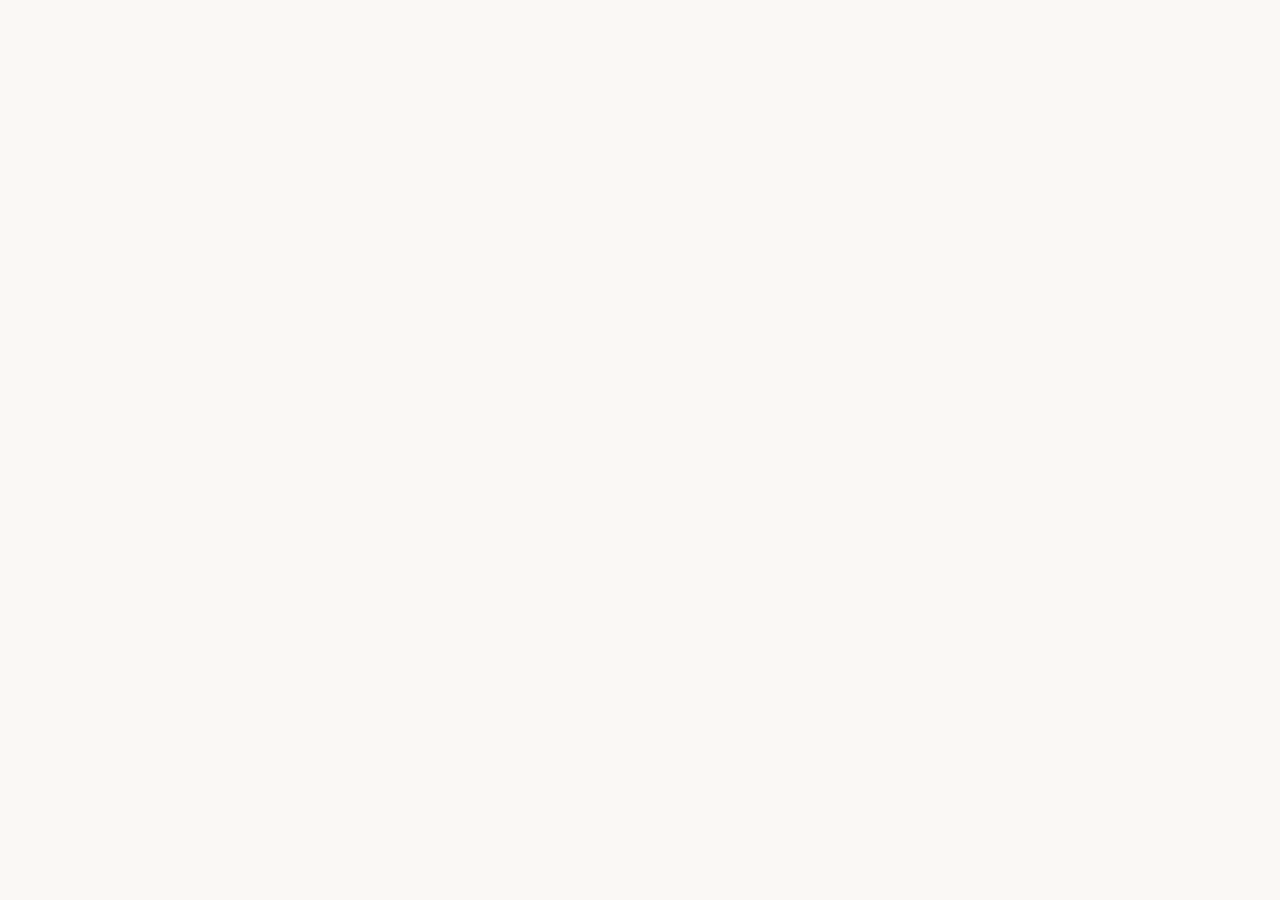
==== commit 14fd0e26: "fix: all assets served locally - CORS completely resolved" ====
--- a/ghpages/index.html
+++ b/ghpages/index.html
@@ -19,7 +19,7 @@
 })();
 </script>
 
-<meta charSet="utf-8"/><meta name="viewport" content="width=device-width, initial-scale=1"/><link rel="preload" as="image" href="__l5e/assets-v1/ace176ff-1b22-489c-a209-196f67f2c7b6/logo-mark.png"/><link rel="preload" as="image" href="__l5e/assets-v1/cdcddfb7-2c0a-4e84-8f05-9b44e84e6318/collagen-bottle.png"/><link rel="preload" as="image" href="__l5e/assets-v1/7a62c490-31a6-4603-8620-fc18b1c8b48d/omega-bottle.png"/><link rel="preload" as="image" href="__l5e/assets-v1/8708d59b-eff1-4935-b125-2faafd214ea2/magnesium-bottle.png"/><link rel="preload" as="image" href="public/anna-avatar.png"/><link rel="preload" as="image" href="public/dmitry-avatar.png"/><link rel="preload" as="image" href="public/olga-avatar.png"/><link rel="preload" as="image" href="public/maria-avatar.png"/><link rel="stylesheet" href="https://fontevita-vitality-hub.lovable.app/assets/styles-CG8N4LzC.css" data-precedence="default"/><link rel="stylesheet" href="https://fonts.googleapis.com/css2?family=Comfortaa:wght@400;600;700&amp;family=Nunito:wght@400;600;700;800&amp;display=swap" data-precedence="default"/><title>FonteVita — витамины и БАДы для всей семьи</title><meta property="og:site_name" content="FonteVita"/><meta name="robots" content="index, follow"/><meta name="theme-color" content="#f5a623"/><meta name="author" content="FonteVita"/><meta name="keywords" content="FonteVita, витамины, БАДы, коллаген, магний, омега 3, добавки, здоровье, Россия"/><meta name="description" content="FonteVita: коллаген, магний + B6 и омега 3 в проверенных дозировках. Сертифицированные БАДы для энергии, спокойствия и красоты. Доставка по России."/><meta property="og:title" content="FonteVita — витамины и БАДы для всей семьи"/><meta property="og:description" content="Коллаген, магний + B6 и омега 3 в честных дозировках. Сертифицированное качество FonteVita."/><meta property="og:type" content="website"/><meta property="og:url" content="https://smartmoneymoscow-cell.github.io/remix-of-fontevita-your-wellness-source/"/><meta property="og:image" content="https://smartmoneymoscow-cell.github.io/remix-of-fontevita-your-wellness-source/__l5e/assets-v1/ace176ff-1b22-489c-a209-196f67f2c7b6/logo-mark.png"/><meta property="og:locale" content="ru_RU"/><meta name="twitter:card" content="summary_large_image"/><meta name="twitter:title" content="FonteVita — витамины и БАДы для всей семьи"/><meta name="twitter:description" content="Коллаген, магний + B6 и омега 3 в честных дозировках. Сертифицированное качество FonteVita."/><meta name="twitter:image" content="https://smartmoneymoscow-cell.github.io/remix-of-fontevita-your-wellness-source/__l5e/assets-v1/ace176ff-1b22-489c-a209-196f67f2c7b6/logo-mark.png"/><link rel="modulepreload" href="https://fontevita-vitality-hub.lovable.app/assets/index-BO6OJLKg.js"/><link rel="modulepreload" href="https://fontevita-vitality-hub.lovable.app/assets/createLucideIcon-BhA0TEq2.js"/><link rel="modulepreload" href="https://fontevita-vitality-hub.lovable.app/assets/routes-DTud5EQg.js"/><link rel="modulepreload" href="https://fontevita-vitality-hub.lovable.app/assets/site-footer-DaytfDqA.js"/><link rel="modulepreload" href="https://fontevita-vitality-hub.lovable.app/assets/arrow-right-B7g9pxaP.js"/><link rel="modulepreload" href="https://fontevita-vitality-hub.lovable.app/assets/truck-BmgMQpWB.js"/><link rel="modulepreload" href="https://fontevita-vitality-hub.lovable.app/assets/sparkles-DEjVebRL.js"/><link rel="preconnect" href="https://fonts.googleapis.com"/><link rel="preconnect" href="https://fonts.gstatic.com" crossorigin="anonymous"/><link rel="icon" href="__l5e/assets-v1/ace176ff-1b22-489c-a209-196f67f2c7b6/logo-mark.png" type="image/png"/><link rel="apple-touch-icon" href="__l5e/assets-v1/ace176ff-1b22-489c-a209-196f67f2c7b6/logo-mark.png"/><link rel="canonical" href="https://smartmoneymoscow-cell.github.io/remix-of-fontevita-your-wellness-source/"/><link rel="alternate" hrefLang="ru" href="https://smartmoneymoscow-cell.github.io/remix-of-fontevita-your-wellness-source/"/><script type="application/ld+json">{"@context":"https://schema.org","@type":"Organization","name":"FonteVita","url":"https://fontevita.ru","logo":"https://smartmoneymoscow-cell.github.io/remix-of-fontevita-your-wellness-source/__l5e/assets-v1/ace176ff-1b22-489c-a209-196f67f2c7b6/logo-mark.png","description":"Российский бренд витаминов и биологически активных добавок для всей семьи. Коллаген, магний + B6, омега 3 в честных дозировках.","sameAs":[],"contactPoint":{"@type":"ContactPoint","contactType":"customer service","availableLanguage":"Russian"}}</script><script type="application/ld+json">{"@context":"https://schema.org","@type":"WebSite","name":"FonteVita","url":"https://fontevita.ru","potentialAction":{"@type":"SearchAction","target":"https://smartmoneymoscow-cell.github.io/remix-of-fontevita-your-wellness-source/?q={search_term_string}","query-input":"required name=search_term_string"}}</script><script type="application/ld+json">{"@context":"https://schema.org","@type":"BreadcrumbList","itemListElement":[{"@type":"ListItem","position":1,"name":"Главная","item":"https://smartmoneymoscow-cell.github.io/remix-of-fontevita-your-wellness-source/"},{"@type":"ListItem","position":2,"name":"Продукты","item":"https://smartmoneymoscow-cell.github.io/remix-of-fontevita-your-wellness-source/#products"}]}</script><script type="application/ld+json">{"@context":"https://schema.org","@type":"FAQPage","mainEntity":[{"@type":"Question","name":"Чем FonteVita отличается от других БАДов?","acceptedAnswer":{"@type":"Answer","text":"Мы указываем реальные рабочие дозировки прямо на упаковке, не разбавляем формулы вспомогательными веществами и проверяем каждую партию в лаборатории. Все продукты промаркированы в системе «Честный знак»."}},{"@type":"Question","name":"Можно ли принимать продукты вместе?","acceptedAnswer":{"@type":"Answer","text":"Да, формулы совместимы. Омега 3 хорошо сочетается с витамином D3, магний с B6 лучше принимать вечером, а коллаген с витамином C — во время еды."}},{"@type":"Question","name":"Когда будет заметен результат?","acceptedAnswer":{"@type":"Answer","text":"Первые изменения самочувствия обычно ощущаются на 3–4 неделе регулярного приёма. Полный курс — от 2 месяцев."}},{"@type":"Question","name":"Подходят ли добавки детям и беременным?","acceptedAnswer":{"@type":"Answer","text":"Продукты рассчитаны на взрослых. Для детей, беременных и кормящих женщин дозировку должен подобрать специалист."}},{"@type":"Question","name":"Как проходит доставка и оплата?","acceptedAnswer":{"@type":"Answer","text":"Отправляем по всей России в течение 1–2 рабочих дней. Доставка бесплатна при заказе от 3000 ₽. Оплата — картой онлайн или при получении."}}]}</script><script type="application/ld+json">{"@context":"https://schema.org","@type":"Product","name":"FonteVita Коллаген","description":"Упругость кожи, крепкие волосы и ногти","image":"https://smartmoneymoscow-cell.github.io/remix-of-fontevita-your-wellness-source/__l5e/assets-v1/cdcddfb7-2c0a-4e84-8f05-9b44e84e6318/collagen-bottle.png","brand":{"@type":"Brand","name":"FonteVita"},"offers":{"@type":"Offer","url":"https://smartmoneymoscow-cell.github.io/remix-of-fontevita-your-wellness-source/#products","priceCurrency":"RUB","price":1490,"priceValidUntil":"2026-12-31","availability":"https://schema.org/InStock","seller":{"@type":"Organization","name":"FonteVita"}},"aggregateRating":{"@type":"AggregateRating","ratingValue":"4.9","reviewCount":"247","bestRating":"5"},"category":"БАДы и витамины","sku":"FV-COLLAGEN"}</script><script type="application/ld+json">{"@context":"https://schema.org","@type":"Product","name":"FonteVita Магний + B6","description":"Для защиты от стресса и здорового сна","image":"https://smartmoneymoscow-cell.github.io/remix-of-fontevita-your-wellness-source/__l5e/assets-v1/8708d59b-eff1-4935-b125-2faafd214ea2/magnesium-bottle.png","brand":{"@type":"Brand","name":"FonteVita"},"offers":{"@type":"Offer","url":"https://smartmoneymoscow-cell.github.io/remix-of-fontevita-your-wellness-source/#products","priceCurrency":"RUB","price":1190,"priceValidUntil":"2026-12-31","availability":"https://schema.org/InStock","seller":{"@type":"Organization","name":"FonteVita"}},"aggregateRating":{"@type":"AggregateRating","ratingValue":"4.9","reviewCount":"247","bestRating":"5"},"category":"БАДы и витамины","sku":"FV-MAGNESIUM"}</script><script type="application/ld+json">{"@context":"https://schema.org","@type":"Product","name":"FonteVita Омега 3","description":"Липидный комплекс из 3 источников","image":"https://smartmoneymoscow-cell.github.io/remix-of-fontevita-your-wellness-source/__l5e/assets-v1/7a62c490-31a6-4603-8620-fc18b1c8b48d/omega-bottle.png","brand":{"@type":"Brand","name":"FonteVita"},"offers":{"@type":"Offer","url":"https://smartmoneymoscow-cell.github.io/remix-of-fontevita-your-wellness-source/#products","priceCurrency":"RUB","price":1690,"priceValidUntil":"2026-12-31","availability":"https://schema.org/InStock","seller":{"@type":"Organization","name":"FonteVita"}},"aggregateRating":{"@type":"AggregateRating","ratingValue":"4.9","reviewCount":"247","bestRating":"5"},"category":"БАДы и витамины","sku":"FV-OMEGA"}</script>
+<meta charSet="utf-8"/><meta name="viewport" content="width=device-width, initial-scale=1"/><link rel="preload" as="image" href="__l5e/assets-v1/ace176ff-1b22-489c-a209-196f67f2c7b6/logo-mark.png"/><link rel="preload" as="image" href="__l5e/assets-v1/cdcddfb7-2c0a-4e84-8f05-9b44e84e6318/collagen-bottle.png"/><link rel="preload" as="image" href="__l5e/assets-v1/7a62c490-31a6-4603-8620-fc18b1c8b48d/omega-bottle.png"/><link rel="preload" as="image" href="__l5e/assets-v1/8708d59b-eff1-4935-b125-2faafd214ea2/magnesium-bottle.png"/><link rel="preload" as="image" href="public/anna-avatar.png"/><link rel="preload" as="image" href="public/dmitry-avatar.png"/><link rel="preload" as="image" href="public/olga-avatar.png"/><link rel="preload" as="image" href="public/maria-avatar.png"/><link rel="stylesheet" href="assets/styles.css" data-precedence="default"/><link rel="stylesheet" href="https://fonts.googleapis.com/css2?family=Comfortaa:wght@400;600;700&amp;family=Nunito:wght@400;600;700;800&amp;display=swap" data-precedence="default"/><title>FonteVita — витамины и БАДы для всей семьи</title><meta property="og:site_name" content="FonteVita"/><meta name="robots" content="index, follow"/><meta name="theme-color" content="#f5a623"/><meta name="author" content="FonteVita"/><meta name="keywords" content="FonteVita, витамины, БАДы, коллаген, магний, омега 3, добавки, здоровье, Россия"/><meta name="description" content="FonteVita: коллаген, магний + B6 и омега 3 в проверенных дозировках. Сертифицированные БАДы для энергии, спокойствия и красоты. Доставка по России."/><meta property="og:title" content="FonteVita — витамины и БАДы для всей семьи"/><meta property="og:description" content="Коллаген, магний + B6 и омега 3 в честных дозировках. Сертифицированное качество FonteVita."/><meta property="og:type" content="website"/><meta property="og:url" content="https://smartmoneymoscow-cell.github.io/remix-of-fontevita-your-wellness-source/"/><meta property="og:image" content="https://smartmoneymoscow-cell.github.io/remix-of-fontevita-your-wellness-source/__l5e/assets-v1/ace176ff-1b22-489c-a209-196f67f2c7b6/logo-mark.png"/><meta property="og:locale" content="ru_RU"/><meta name="twitter:card" content="summary_large_image"/><meta name="twitter:title" content="FonteVita — витамины и БАДы для всей семьи"/><meta name="twitter:description" content="Коллаген, магний + B6 и омега 3 в честных дозировках. Сертифицированное качество FonteVita."/><meta name="twitter:image" content="https://smartmoneymoscow-cell.github.io/remix-of-fontevita-your-wellness-source/__l5e/assets-v1/ace176ff-1b22-489c-a209-196f67f2c7b6/logo-mark.png"/><link rel="modulepreload" href="assets/index-BO6OJLKg.js"/><link rel="modulepreload" href="assets/createLucideIcon-BhA0TEq2.js"/><link rel="modulepreload" href="assets/routes-DTud5EQg.js"/><link rel="modulepreload" href="assets/site-footer-DaytfDqA.js"/><link rel="modulepreload" href="assets/arrow-right-B7g9pxaP.js"/><link rel="modulepreload" href="assets/truck-BmgMQpWB.js"/><link rel="modulepreload" href="assets/sparkles-DEjVebRL.js"/><link rel="preconnect" href="https://fonts.googleapis.com"/><link rel="preconnect" href="https://fonts.gstatic.com" crossorigin="anonymous"/><link rel="icon" href="__l5e/assets-v1/ace176ff-1b22-489c-a209-196f67f2c7b6/logo-mark.png" type="image/png"/><link rel="apple-touch-icon" href="__l5e/assets-v1/ace176ff-1b22-489c-a209-196f67f2c7b6/logo-mark.png"/><link rel="canonical" href="https://smartmoneymoscow-cell.github.io/remix-of-fontevita-your-wellness-source/"/><link rel="alternate" hrefLang="ru" href="https://smartmoneymoscow-cell.github.io/remix-of-fontevita-your-wellness-source/"/><script type="application/ld+json">{"@context":"https://schema.org","@type":"Organization","name":"FonteVita","url":"https://fontevita.ru","logo":"https://smartmoneymoscow-cell.github.io/remix-of-fontevita-your-wellness-source/__l5e/assets-v1/ace176ff-1b22-489c-a209-196f67f2c7b6/logo-mark.png","description":"Российский бренд витаминов и биологически активных добавок для всей семьи. Коллаген, магний + B6, омега 3 в честных дозировках.","sameAs":[],"contactPoint":{"@type":"ContactPoint","contactType":"customer service","availableLanguage":"Russian"}}</script><script type="application/ld+json">{"@context":"https://schema.org","@type":"WebSite","name":"FonteVita","url":"https://fontevita.ru","potentialAction":{"@type":"SearchAction","target":"https://smartmoneymoscow-cell.github.io/remix-of-fontevita-your-wellness-source/?q={search_term_string}","query-input":"required name=search_term_string"}}</script><script type="application/ld+json">{"@context":"https://schema.org","@type":"BreadcrumbList","itemListElement":[{"@type":"ListItem","position":1,"name":"Главная","item":"https://smartmoneymoscow-cell.github.io/remix-of-fontevita-your-wellness-source/"},{"@type":"ListItem","position":2,"name":"Продукты","item":"https://smartmoneymoscow-cell.github.io/remix-of-fontevita-your-wellness-source/#products"}]}</script><script type="application/ld+json">{"@context":"https://schema.org","@type":"FAQPage","mainEntity":[{"@type":"Question","name":"Чем FonteVita отличается от других БАДов?","acceptedAnswer":{"@type":"Answer","text":"Мы указываем реальные рабочие дозировки прямо на упаковке, не разбавляем формулы вспомогательными веществами и проверяем каждую партию в лаборатории. Все продукты промаркированы в системе «Честный знак»."}},{"@type":"Question","name":"Можно ли принимать продукты вместе?","acceptedAnswer":{"@type":"Answer","text":"Да, формулы совместимы. Омега 3 хорошо сочетается с витамином D3, магний с B6 лучше принимать вечером, а коллаген с витамином C — во время еды."}},{"@type":"Question","name":"Когда будет заметен результат?","acceptedAnswer":{"@type":"Answer","text":"Первые изменения самочувствия обычно ощущаются на 3–4 неделе регулярного приёма. Полный курс — от 2 месяцев."}},{"@type":"Question","name":"Подходят ли добавки детям и беременным?","acceptedAnswer":{"@type":"Answer","text":"Продукты рассчитаны на взрослых. Для детей, беременных и кормящих женщин дозировку должен подобрать специалист."}},{"@type":"Question","name":"Как проходит доставка и оплата?","acceptedAnswer":{"@type":"Answer","text":"Отправляем по всей России в течение 1–2 рабочих дней. Доставка бесплатна при заказе от 3000 ₽. Оплата — картой онлайн или при получении."}}]}</script><script type="application/ld+json">{"@context":"https://schema.org","@type":"Product","name":"FonteVita Коллаген","description":"Упругость кожи, крепкие волосы и ногти","image":"https://smartmoneymoscow-cell.github.io/remix-of-fontevita-your-wellness-source/__l5e/assets-v1/cdcddfb7-2c0a-4e84-8f05-9b44e84e6318/collagen-bottle.png","brand":{"@type":"Brand","name":"FonteVita"},"offers":{"@type":"Offer","url":"https://smartmoneymoscow-cell.github.io/remix-of-fontevita-your-wellness-source/#products","priceCurrency":"RUB","price":1490,"priceValidUntil":"2026-12-31","availability":"https://schema.org/InStock","seller":{"@type":"Organization","name":"FonteVita"}},"aggregateRating":{"@type":"AggregateRating","ratingValue":"4.9","reviewCount":"247","bestRating":"5"},"category":"БАДы и витамины","sku":"FV-COLLAGEN"}</script><script type="application/ld+json">{"@context":"https://schema.org","@type":"Product","name":"FonteVita Магний + B6","description":"Для защиты от стресса и здорового сна","image":"https://smartmoneymoscow-cell.github.io/remix-of-fontevita-your-wellness-source/__l5e/assets-v1/8708d59b-eff1-4935-b125-2faafd214ea2/magnesium-bottle.png","brand":{"@type":"Brand","name":"FonteVita"},"offers":{"@type":"Offer","url":"https://smartmoneymoscow-cell.github.io/remix-of-fontevita-your-wellness-source/#products","priceCurrency":"RUB","price":1190,"priceValidUntil":"2026-12-31","availability":"https://schema.org/InStock","seller":{"@type":"Organization","name":"FonteVita"}},"aggregateRating":{"@type":"AggregateRating","ratingValue":"4.9","reviewCount":"247","bestRating":"5"},"category":"БАДы и витамины","sku":"FV-MAGNESIUM"}</script><script type="application/ld+json">{"@context":"https://schema.org","@type":"Product","name":"FonteVita Омега 3","description":"Липидный комплекс из 3 источников","image":"https://smartmoneymoscow-cell.github.io/remix-of-fontevita-your-wellness-source/__l5e/assets-v1/7a62c490-31a6-4603-8620-fc18b1c8b48d/omega-bottle.png","brand":{"@type":"Brand","name":"FonteVita"},"offers":{"@type":"Offer","url":"https://smartmoneymoscow-cell.github.io/remix-of-fontevita-your-wellness-source/#products","priceCurrency":"RUB","price":1690,"priceValidUntil":"2026-12-31","availability":"https://schema.org/InStock","seller":{"@type":"Organization","name":"FonteVita"}},"aggregateRating":{"@type":"AggregateRating","ratingValue":"4.9","reviewCount":"247","bestRating":"5"},"category":"БАДы и витамины","sku":"FV-OMEGA"}</script>
 <style>
 	@font-face {
 		font-family: 'CameraPlainVariable';
@@ -169,7 +169,7 @@
   --leaf: #60a060;
 }
 </style>
-</head><body><!--$--><div id="top" class="min-h-dvh overflow-x-hidden pb-20"><header class="sticky top-0 z-30 transition-all duration-300 bg-background/60 backdrop-blur-sm"><div class="mx-auto flex w-full max-w-6xl items-center justify-between gap-4 px-4 py-3 sm:px-6"><a aria-label="FonteVita — на главную" class="flex shrink-0 items-center active" href="/remix-of-fontevita-your-wellness-source/" data-status="active" aria-current="page"><img src="https://fontevita-vitality-hub.lovable.app/__l5e/assets-v1/ace176ff-1b22-489c-a209-196f67f2c7b6/logo-mark.png" alt="Логотип FonteVita" class="h-11 w-auto object-contain sm:h-14" width="160" height="112"/></a><nav class="hidden items-center gap-1 md:flex"><a class="relative rounded-full px-2 py-2 text-sm font-bold text-muted-foreground transition-all duration-200 hover:bg-sun-soft hover:text-primary active:scale-95 active:text-foreground lg:px-3.5 lg:text-base active" href="/remix-of-fontevita-your-wellness-source/" data-status="active" aria-current="page">Главная</a><a href="/remix-of-fontevita-your-wellness-source/#products" class="relative rounded-full px-2 py-2 text-sm font-bold text-muted-foreground transition-all duration-200 hover:bg-sun-soft hover:text-primary active:scale-95 active:text-foreground lg:px-3.5 lg:text-base">Продукты</a><a href="/remix-of-fontevita-your-wellness-source/#quiz" class="relative rounded-full px-2 py-2 text-sm font-bold text-muted-foreground transition-all duration-200 hover:bg-sun-soft hover:text-primary active:scale-95 active:text-foreground lg:px-3.5 lg:text-base">Подбор</a><a href="/remix-of-fontevita-your-wellness-source/#quality" class="relative rounded-full px-2 py-2 text-sm font-bold text-muted-foreground transition-all duration-200 hover:bg-sun-soft hover:text-primary active:scale-95 active:text-foreground lg:px-3.5 lg:text-base">Качество</a><a href="/remix-of-fontevita-your-wellness-source/#reviews" class="relative rounded-full px-2 py-2 text-sm font-bold text-muted-foreground transition-all duration-200 hover:bg-sun-soft hover:text-primary active:scale-95 active:text-foreground lg:px-3.5 lg:text-base">Отзывы</a><a href="/remix-of-fontevita-your-wellness-source/#faq" class="relative rounded-full px-2 py-2 text-sm font-bold text-muted-foreground transition-all duration-200 hover:bg-sun-soft hover:text-primary active:scale-95 active:text-foreground lg:px-3.5 lg:text-base">Вопросы</a><a href="/remix-of-fontevita-your-wellness-source/blog" class="relative rounded-full px-2 py-2 text-sm font-bold text-muted-foreground transition-all duration-200 hover:bg-sun-soft hover:text-primary active:scale-95 lg:px-3.5 lg:text-base">Блог</a></nav><div class="flex shrink-0 items-center gap-2"><button id="cart-button" aria-label="Открыть корзину, товаров: 0" class="cta-lift relative flex items-center gap-2 rounded-full bg-primary px-4 py-2.5 text-sm font-extrabold text-primary-foreground shadow-soft"><svg xmlns="http://www.w3.org/2000/svg" width="24" height="24" viewBox="0 0 24 24" fill="none" stroke="currentColor" stroke-width="2" stroke-linecap="round" stroke-linejoin="round" class="lucide lucide-shopping-bag h-4 w-4" aria-hidden="true"><path d="M16 10a4 4 0 0 1-8 0"></path><path d="M3.103 6.034h17.794"></path><path d="M3.4 5.467a2 2 0 0 0-.4 1.2V20a2 2 0 0 0 2 2h14a2 2 0 0 0 2-2V6.667a2 2 0 0 0-.4-1.2l-2-2.667A2 2 0 0 0 17 2H7a2 2 0 0 0-1.6.8z"></path></svg><span class="hidden sm:inline">Корзина</span></button><button aria-label="Войти в аккаунт" type="button" class="cta-lift flex items-center gap-2 rounded-full border border-border/70 bg-card/70 px-3.5 py-2 text-sm font-bold text-foreground backdrop-blur hover:border-primary hover:bg-sun-soft"><svg xmlns="http://www.w3.org/2000/svg" width="24" height="24" viewBox="0 0 24 24" fill="none" stroke="currentColor" stroke-width="2" stroke-linecap="round" stroke-linejoin="round" class="lucide lucide-user h-4 w-4" aria-hidden="true"><path d="M19 21v-2a4 4 0 0 0-4-4H9a4 4 0 0 0-4 4v2"></path><circle cx="12" cy="7" r="4"></circle></svg><span class="hidden sm:inline">Войти</span></a></div></div></header><div aria-hidden="true" class="fixed inset-0 z-40 bg-foreground/25 backdrop-blur-[2px] transition-opacity duration-300 pointer-events-none opacity-0"></div><aside aria-label="Корзина" class="fixed right-0 top-0 z-50 flex h-dvh w-full max-w-[420px] flex-col bg-card shadow-lift transition-transform duration-400 ease-[cubic-bezier(0.22,1,0.36,1)] sm:rounded-l-3xl translate-x-full"><header class="flex items-center justify-between gap-3 border-b border-border px-5 py-4"><div class="flex items-center gap-2"><svg xmlns="http://www.w3.org/2000/svg" width="24" height="24" viewBox="0 0 24 24" fill="none" stroke="currentColor" stroke-width="2" stroke-linecap="round" stroke-linejoin="round" class="lucide lucide-shopping-bag h-5 w-5 text-primary-foreground/70" aria-hidden="true"><path d="M16 10a4 4 0 0 1-8 0"></path><path d="M3.103 6.034h17.794"></path><path d="M3.4 5.467a2 2 0 0 0-.4 1.2V20a2 2 0 0 0 2 2h14a2 2 0 0 0 2-2V6.667a2 2 0 0 0-.4-1.2l-2-2.667A2 2 0 0 0 17 2H7a2 2 0 0 0-1.6.8z"></path></svg><h2 class="text-lg font-semibold">Корзина</h2><span class="rounded-full bg-sun-soft px-2 py-0.5 text-xs font-bold">0</span></div><button aria-label="Закрыть корзину" class="rounded-full p-2 text-muted-foreground transition-colors hover:bg-secondary hover:text-foreground"><svg xmlns="http://www.w3.org/2000/svg" width="24" height="24" viewBox="0 0 24 24" fill="none" stroke="currentColor" stroke-width="2" stroke-linecap="round" stroke-linejoin="round" class="lucide lucide-x h-5 w-5" aria-hidden="true"><path d="M18 6 6 18"></path><path d="m6 6 12 12"></path></svg></button></header><div class="flex-1 overflow-y-auto px-5 py-4"><div class="flex h-full flex-col items-center justify-center gap-3 text-center"><div class="sun-blob flex h-16 w-16 items-center justify-center rounded-full"><svg xmlns="http://www.w3.org/2000/svg" width="24" height="24" viewBox="0 0 24 24" fill="none" stroke="currentColor" stroke-width="2" stroke-linecap="round" stroke-linejoin="round" class="lucide lucide-shopping-bag h-7 w-7" aria-hidden="true"><path d="M16 10a4 4 0 0 1-8 0"></path><path d="M3.103 6.034h17.794"></path><path d="M3.4 5.467a2 2 0 0 0-.4 1.2V20a2 2 0 0 0 2 2h14a2 2 0 0 0 2-2V6.667a2 2 0 0 0-.4-1.2l-2-2.667A2 2 0 0 0 17 2H7a2 2 0 0 0-1.6.8z"></path></svg></div><p class="text-sm text-muted-foreground">Пока пусто. Добавьте витамины для всей семьи.</p></div></div><footer class="space-y-3 border-t border-border px-5 py-4 pb-[max(1rem,env(safe-area-inset-bottom))]"><div class="flex items-center justify-between text-sm text-muted-foreground"><span>Доставка</span><span class="font-semibold text-leaf">от 350 ₽</span></div><div class="flex items-center justify-between"><span class="text-sm text-muted-foreground">Итого</span><span class="font-display text-2xl font-bold">0 ₽</span></div><button disabled="" class="cta-lift w-full rounded-full bg-primary px-6 py-3.5 text-sm font-extrabold text-primary-foreground shadow-soft disabled:cursor-not-allowed disabled:opacity-40">Оформить заказ</button></footer></aside><main><section class="relative overflow-hidden bg-gradient-to-b from-sand via-background to-background"><div aria-hidden="true" class="pointer-events-none absolute -right-40 -top-40 h-[30rem] w-[30rem] rounded-full bg-[radial-gradient(closest-side,color-mix(in_oklab,var(--sun)_16%,transparent),transparent_72%)] blur-2xl"></div><div aria-hidden="true" class="pointer-events-none absolute -left-40 top-40 h-[26rem] w-[26rem] rounded-full bg-[radial-gradient(closest-side,color-mix(in_oklab,var(--sky)_12%,transparent),transparent_72%)] blur-2xl"></div><div class="relative mx-auto grid w-full max-w-6xl items-center gap-8 px-4 pb-14 pt-8 sm:px-6 sm:pb-16 sm:pt-12 md:grid-cols-[0.95fr_1.05fr] md:gap-10 lg:grid-cols-[0.92fr_1.08fr] lg:gap-14"><div class="animate-rise-in flex h-full flex-col justify-center text-center md:text-left"><h1 class="mt-5 text-4xl font-bold leading-[1.08] sm:text-5xl lg:text-[3.6rem]">Забота, которая<span class="sun-blob mx-2 inline-block px-2">чувствуется</span>каждый день</h1><p class="mx-auto mt-5 max-w-md text-base leading-relaxed text-muted-foreground sm:text-lg lg:mx-0">Коллаген, магний с витамином B6 и омега 3 в честных дозировках. Спокойный сон, крепкий иммунитет и энергия для родителей и детей.</p><div class="mt-7 flex flex-wrap items-center justify-center gap-3 md:justify-start"><a href="#products" class="cta-lift rounded-full bg-primary px-7 py-3.5 text-sm font-extrabold text-primary-foreground shadow-soft">Выбрать продукт</a><a href="#quiz" class="cta-lift rounded-full border-2 border-border px-7 py-3 text-sm font-extrabold hover:border-primary hover:bg-sun-soft">Подобрать за 30 секунд</a></div><dl class="mt-9 grid max-w-md grid-cols-3 gap-4 md:mx-0"><div class="text-center lg:text-left"><dt class="font-display text-2xl font-bold sm:text-3xl"><span>0<!-- -->+</span></dt><dd class="mt-1 text-xs leading-snug text-muted-foreground">семей уже с нами</dd></div><div class="text-center lg:text-left"><dt class="font-display text-2xl font-bold sm:text-3xl"><span>0</span></dt><dd class="mt-1 text-xs leading-snug text-muted-foreground">средняя оценка покупателей</dd></div><div class="text-center lg:text-left"><dt class="font-display text-2xl font-bold sm:text-3xl"><span>0<!-- -->%</span></dt><dd class="mt-1 text-xs leading-snug text-muted-foreground">партий с лабораторным протоколом</dd></div></dl></div><div class="relative mx-auto flex w-full max-w-[40rem] items-center justify-center px-2"><div aria-hidden="true" class="pointer-events-none absolute left-1/2 top-1/2 h-[17rem] w-[17rem] -translate-x-1/2 -translate-y-1/2 rounded-full bg-[radial-gradient(closest-side,color-mix(in_oklab,var(--sun)_26%,transparent),transparent_70%)] blur-xl sm:h-[23rem] sm:w-[23rem]"></div><div class="relative h-[22rem] w-full sm:h-[30rem] lg:h-[34rem]"><div class="absolute left-1/2 top-1/2 flex h-full w-full items-center justify-center" style="transform:translate(-50%, -50%) translateX(0%) scale(1) rotateY(0deg);transition:transform 1100ms cubic-bezier(0.22, 1, 0.36, 1);z-index:30" aria-hidden="false"><img src="https://fontevita-vitality-hub.lovable.app/__l5e/assets-v1/cdcddfb7-2c0a-4e84-8f05-9b44e84e6318/collagen-bottle.png" alt="Коллаген FonteVita, 120 капсул" class="h-full w-auto object-contain transition-opacity duration-300 opacity-0 drop-shadow-[0_18px_22px_rgba(60,70,90,0.16)]" loading="eager" decoding="async"/></div><div class="absolute left-1/2 top-1/2 flex h-full w-full items-center justify-center" style="transform:translate(-50%, -50%) translateX(30%) scale(0.58) rotateY(6deg);transition:transform 1100ms cubic-bezier(0.22, 1, 0.36, 1);z-index:10" aria-hidden="true"><img src="https://fontevita-vitality-hub.lovable.app/__l5e/assets-v1/7a62c490-31a6-4603-8620-fc18b1c8b48d/omega-bottle.png" alt="Омега 3 FonteVita, 180 капсул" class="h-full w-auto object-contain transition-opacity duration-300 opacity-0 drop-shadow-[0_12px_16px_rgba(60,70,90,0.10)]" loading="eager" decoding="async"/></div><div class="absolute left-1/2 top-1/2 flex h-full w-full items-center justify-center" style="transform:translate(-50%, -50%) translateX(-30%) scale(0.58) rotateY(-6deg);transition:transform 1100ms cubic-bezier(0.22, 1, 0.36, 1);z-index:10" aria-hidden="true"><img src="https://fontevita-vitality-hub.lovable.app/__l5e/assets-v1/8708d59b-eff1-4935-b125-2faafd214ea2/magnesium-bottle.png" alt="Магний + B6 FonteVita, 120 капсул" class="h-full w-auto object-contain transition-opacity duration-300 opacity-0 drop-shadow-[0_12px_16px_rgba(60,70,90,0.10)]" loading="eager" decoding="async"/></div></div><div class="absolute -bottom-12 left-1/2 z-40 flex -translate-x-1/2 items-center gap-2"><button aria-label="Показать Коллаген" class="h-2 rounded-full transition-all duration-500 w-7 bg-primary"></button><button aria-label="Показать Омега 3" class="h-2 rounded-full transition-all duration-500 w-2 bg-foreground/15 hover:bg-foreground/30"></button><button aria-label="Показать Магний + B6" class="h-2 rounded-full transition-all duration-500 w-2 bg-foreground/15 hover:bg-foreground/30"></button></div></div></div></section><section class="mx-auto w-full max-w-6xl px-4 pb-16 sm:px-6"><div class="grid gap-4 sm:grid-cols-2 lg:grid-cols-4"><div data-visible="false" class="reveal h-full" style="transition-delay:0ms"><div class="group soft-card relative flex h-full items-start gap-4 overflow-hidden p-5 text-left sm:p-6"><div aria-hidden="true" class="pointer-events-none absolute -right-8 -top-8 h-24 w-24 rounded-full bg-[radial-gradient(closest-side,color-mix(in_oklab,var(--sun)_28%,transparent),transparent_70%)] opacity-70 blur-xl transition-opacity duration-500 group-hover:opacity-100"></div><div class="relative flex h-11 w-11 shrink-0 items-center justify-center rounded-2xl bg-gradient-to-br from-sun-soft to-sand shadow-soft transition-transform duration-500 group-hover:scale-105"><svg xmlns="http://www.w3.org/2000/svg" width="24" height="24" viewBox="0 0 24 24" fill="none" stroke="currentColor" stroke-width="2" stroke-linecap="round" stroke-linejoin="round" class="lucide lucide-shield-check h-5 w-5 text-primary-foreground/80" aria-hidden="true"><path d="M20 13c0 5-3.5 7.5-7.66 8.95a1 1 0 0 1-.67-.01C7.5 20.5 4 18 4 13V6a1 1 0 0 1 1-1c2 0 4.5-1.2 6.24-2.72a1.17 1.17 0 0 1 1.52 0C14.51 3.81 17 5 19 5a1 1 0 0 1 1 1z"></path><path d="m9 12 2 2 4-4"></path></svg></div><div class="relative min-w-0"><h3 class="text-base font-bold leading-snug">Сертифицировано</h3><p class="mt-1.5 text-sm leading-relaxed text-muted-foreground">Каждая партия проходит контроль качества</p></div></div></div><div data-visible="false" class="reveal h-full" style="transition-delay:90ms"><div class="group soft-card relative flex h-full items-start gap-4 overflow-hidden p-5 text-left sm:p-6"><div aria-hidden="true" class="pointer-events-none absolute -right-8 -top-8 h-24 w-24 rounded-full bg-[radial-gradient(closest-side,color-mix(in_oklab,var(--sun)_28%,transparent),transparent_70%)] opacity-70 blur-xl transition-opacity duration-500 group-hover:opacity-100"></div><div class="relative flex h-11 w-11 shrink-0 items-center justify-center rounded-2xl bg-gradient-to-br from-sun-soft to-sand shadow-soft transition-transform duration-500 group-hover:scale-105"><svg xmlns="http://www.w3.org/2000/svg" width="24" height="24" viewBox="0 0 24 24" fill="none" stroke="currentColor" stroke-width="2" stroke-linecap="round" stroke-linejoin="round" class="lucide lucide-leaf h-5 w-5 text-primary-foreground/80" aria-hidden="true"><path d="M11 20A7 7 0 0 1 9.8 6.1C15.5 5 17 4.48 19 2c1 2 2 4.18 2 8 0 5.5-4.78 10-10 10Z"></path><path d="M2 21c0-3 1.85-5.36 5.08-6C9.5 14.52 12 13 13 12"></path></svg></div><div class="relative min-w-0"><h3 class="text-base font-bold leading-snug">Честный состав</h3><p class="mt-1.5 text-sm leading-relaxed text-muted-foreground">Без лишних добавок и красителей</p></div></div></div><div data-visible="false" class="reveal h-full" style="transition-delay:180ms"><div class="group soft-card relative flex h-full items-start gap-4 overflow-hidden p-5 text-left sm:p-6"><div aria-hidden="true" class="pointer-events-none absolute -right-8 -top-8 h-24 w-24 rounded-full bg-[radial-gradient(closest-side,color-mix(in_oklab,var(--sun)_28%,transparent),transparent_70%)] opacity-70 blur-xl transition-opacity duration-500 group-hover:opacity-100"></div><div class="relative flex h-11 w-11 shrink-0 items-center justify-center rounded-2xl bg-gradient-to-br from-sun-soft to-sand shadow-soft transition-transform duration-500 group-hover:scale-105"><svg xmlns="http://www.w3.org/2000/svg" width="24" height="24" viewBox="0 0 24 24" fill="none" stroke="currentColor" stroke-width="2" stroke-linecap="round" stroke-linejoin="round" class="lucide lucide-sparkles h-5 w-5 text-primary-foreground/80" aria-hidden="true"><path d="M11.017 2.814a1 1 0 0 1 1.966 0l1.051 5.558a2 2 0 0 0 1.594 1.594l5.558 1.051a1 1 0 0 1 0 1.966l-5.558 1.051a2 2 0 0 0-1.594 1.594l-1.051 5.558a1 1 0 0 1-1.966 0l-1.051-5.558a2 2 0 0 0-1.594-1.594l-5.558-1.051a1 1 0 0 1 0-1.966l5.558-1.051a2 2 0 0 0 1.594-1.594z"></path><path d="M20 2v4"></path><path d="M22 4h-4"></path><circle cx="4" cy="20" r="2"></circle></svg></div><div class="relative min-w-0"><h3 class="text-base font-bold leading-snug">Рабочие дозировки</h3><p class="mt-1.5 text-sm leading-relaxed text-muted-foreground">Дозировки указаны прямо на упаковке</p></div></div></div><div data-visible="false" class="reveal h-full" style="transition-delay:270ms"><div class="group soft-card relative flex h-full items-start gap-4 overflow-hidden p-5 text-left sm:p-6"><div aria-hidden="true" class="pointer-events-none absolute -right-8 -top-8 h-24 w-24 rounded-full bg-[radial-gradient(closest-side,color-mix(in_oklab,var(--sun)_28%,transparent),transparent_70%)] opacity-70 blur-xl transition-opacity duration-500 group-hover:opacity-100"></div><div class="relative flex h-11 w-11 shrink-0 items-center justify-center rounded-2xl bg-gradient-to-br from-sun-soft to-sand shadow-soft transition-transform duration-500 group-hover:scale-105"><svg xmlns="http://www.w3.org/2000/svg" width="24" height="24" viewBox="0 0 24 24" fill="none" stroke="currentColor" stroke-width="2" stroke-linecap="round" stroke-linejoin="round" class="lucide lucide-truck h-5 w-5 text-primary-foreground/80" aria-hidden="true"><path d="M14 18V6a2 2 0 0 0-2-2H4a2 2 0 0 0-2 2v11a1 1 0 0 0 1 1h2"></path><path d="M15 18H9"></path><path d="M19 18h2a1 1 0 0 0 1-1v-3.65a1 1 0 0 0-.22-.624l-3.48-4.35A1 1 0 0 0 17.52 8H14"></path><circle cx="17" cy="18" r="2"></circle><circle cx="7" cy="18" r="2"></circle></svg></div><div class="relative min-w-0"><h3 class="text-base font-bold leading-snug">Быстрая доставка</h3><p class="mt-1.5 text-sm leading-relaxed text-muted-foreground">По всей России, бесплатно от 3000 ₽</p></div></div></div></div></section><section id="products" class="scroll-mt-24 bg-sand py-16 sm:py-20"><div class="mx-auto w-full max-w-6xl px-4 sm:px-6"><div data-visible="false" class="reveal " style="transition-delay:0ms"><div class="mx-auto max-w-2xl text-center"><h2 class="text-3xl font-bold sm:text-4xl">Наши продукты</h2><p class="mt-3 text-base leading-relaxed text-muted-foreground">Три формулы, которые закрывают базовые потребности организма. Раскройте карточку, чтобы увидеть состав и схему приёма.</p></div></div><div class="-mx-4 mt-10 flex snap-x snap-mandatory gap-4 overflow-x-auto px-4 pb-8 [scrollbar-width:none] [&amp;::-webkit-scrollbar]:hidden md:mx-0 md:grid md:grid-cols-2 md:gap-6 md:overflow-visible md:px-0 md:pb-0 lg:grid-cols-3"><div data-visible="false" class="reveal h-auto w-[88%] shrink-0 snap-center sm:w-[72%] md:h-full md:w-auto" style="transition-delay:0ms"><article id="product-collagen" class="soft-card no-lift relative flex h-full scroll-mt-24 flex-col overflow-hidden"><span class="absolute left-4 top-4 z-10 rounded-full bg-card/95 px-3 py-1 text-xs font-bold shadow-soft">120 капсул</span><div class="relative"><div class="relative flex items-end justify-center overflow-hidden bg-gradient-to-b from-coral-soft to-card px-6 pt-16 pb-8 sm:pt-20 sm:pb-10"><div aria-hidden="true" class="pointer-events-none absolute left-1/2 top-8 h-44 w-44 -translate-x-1/2 rounded-full bg-card/70 blur-2xl"></div><div aria-hidden="true" class="pointer-events-none absolute inset-x-0 bottom-0 h-24 bg-gradient-to-t from-card via-card/60 to-transparent blur-sm"></div><div class="relative"><img src="https://fontevita-vitality-hub.lovable.app/__l5e/assets-v1/cdcddfb7-2c0a-4e84-8f05-9b44e84e6318/collagen-bottle.png" alt="Коллаген FonteVita — 120 капсул" class="relative h-56 w-auto animate-float-soft object-contain drop-shadow-[0_22px_28px_rgba(60,70,90,0.18)] sm:h-64" loading="lazy"/></div></div></div><div class="flex flex-1 flex-col p-5 sm:p-6"><div><h3 class="text-xl font-bold sm:text-2xl">Коллаген</h3><p class="mt-1 text-sm leading-relaxed text-muted-foreground">Упругость кожи, крепкие волосы и ногти</p></div><dl class="mt-4 grid grid-cols-3 gap-2"><div class="flex flex-col items-center rounded-xl bg-secondary/80 px-2 py-3 text-center"><dt class="font-display text-sm font-bold leading-none">2000 мг</dt><dd class="mt-1.5 line-clamp-2 text-[10px] leading-tight text-muted-foreground">коллаген</dd></div><div class="flex flex-col items-center rounded-xl bg-secondary/80 px-2 py-3 text-center"><dt class="font-display text-sm font-bold leading-none">160 мг</dt><dd class="mt-1.5 line-clamp-2 text-[10px] leading-tight text-muted-foreground">витамин C</dd></div><div class="flex flex-col items-center rounded-xl bg-secondary/80 px-2 py-3 text-center"><dt class="font-display text-sm font-bold leading-none">60 дней</dt><dd class="mt-1.5 line-clamp-2 text-[10px] leading-tight text-muted-foreground">курс приёма</dd></div></dl><button aria-expanded="false" class="mt-5 flex items-center gap-1.5 self-start text-sm font-bold text-muted-foreground transition-all duration-200 hover:text-foreground hover:scale-[1.02] active:scale-95">Подробнее<svg xmlns="http://www.w3.org/2000/svg" width="24" height="24" viewBox="0 0 24 24" fill="none" stroke="currentColor" stroke-width="2" stroke-linecap="round" stroke-linejoin="round" class="lucide lucide-chevron-down h-4 w-4 transition-transform duration-300" aria-hidden="true"><path d="m6 9 6 6 6-6"></path></svg></button><div class="grid transition-all duration-500 ease-[cubic-bezier(0.22,1,0.36,1)]" style="grid-template-rows:0fr"><div class="overflow-hidden"><div class="space-y-4 pb-1 pt-1"><ul class="space-y-2"><li class="flex gap-2 text-sm leading-relaxed"><svg xmlns="http://www.w3.org/2000/svg" width="24" height="24" viewBox="0 0 24 24" fill="none" stroke="currentColor" stroke-width="2" stroke-linecap="round" stroke-linejoin="round" class="lucide lucide-check mt-0.5 h-4 w-4 shrink-0 text-leaf" aria-hidden="true"><path d="M20 6 9 17l-5-5"></path></svg><span>2000 мг гидролизованного коллагена — поддерживает эластичность и упругость кожи</span></li><li class="flex gap-2 text-sm leading-relaxed"><svg xmlns="http://www.w3.org/2000/svg" width="24" height="24" viewBox="0 0 24 24" fill="none" stroke="currentColor" stroke-width="2" stroke-linecap="round" stroke-linejoin="round" class="lucide lucide-check mt-0.5 h-4 w-4 shrink-0 text-leaf" aria-hidden="true"><path d="M20 6 9 17l-5-5"></path></svg><span>160 мг витамина C — необходим для усвоения всех компонентов</span></li><li class="flex gap-2 text-sm leading-relaxed"><svg xmlns="http://www.w3.org/2000/svg" width="24" height="24" viewBox="0 0 24 24" fill="none" stroke="currentColor" stroke-width="2" stroke-linecap="round" stroke-linejoin="round" class="lucide lucide-check mt-0.5 h-4 w-4 shrink-0 text-leaf" aria-hidden="true"><path d="M20 6 9 17l-5-5"></path></svg><span>Улучшает силу и координацию, поддерживает суставы</span></li><li class="flex gap-2 text-sm leading-relaxed"><svg xmlns="http://www.w3.org/2000/svg" width="24" height="24" viewBox="0 0 24 24" fill="none" stroke="currentColor" stroke-width="2" stroke-linecap="round" stroke-linejoin="round" class="lucide lucide-check mt-0.5 h-4 w-4 shrink-0 text-leaf" aria-hidden="true"><path d="M20 6 9 17l-5-5"></path></svg><span>Улучшает концентрацию и внимание</span></li></ul><div class="space-y-2 rounded-2xl bg-secondary/70 p-4 text-sm"><p><span class="font-bold">Дозировка: </span><span class="text-muted-foreground">2000 мг коллагена + 160 мг витамина C</span></p><p><span class="font-bold">Приём: </span><span class="text-muted-foreground">По 2 капсулы 2 раза в день во время еды.</span></p><p><span class="font-bold">Состав: </span><span class="text-muted-foreground">Коллаген гидролизованный, аскорбиновая кислота, желатиновая капсула.</span></p></div></div></div></div><div class="mt-2 flex min-w-0 items-center justify-between gap-2 pt-2"><div class="min-w-0 flex-1"><span class="font-display text-2xl font-bold">1 490 ₽</span><span class="ml-2 block text-xs text-muted-foreground line-through min-[380px]:inline sm:text-sm lg:block xl:inline">1 890 ₽</span></div><button class="cta-lift flex h-[3.125rem] w-[9.25rem] shrink-0 items-center justify-center gap-2 rounded-full bg-primary text-sm font-extrabold text-primary-foreground shadow-soft sm:w-[9.5rem]"><svg xmlns="http://www.w3.org/2000/svg" width="24" height="24" viewBox="0 0 24 24" fill="none" stroke="currentColor" stroke-width="2" stroke-linecap="round" stroke-linejoin="round" class="lucide lucide-shopping-bag h-4 w-4" aria-hidden="true"><path d="M16 10a4 4 0 0 1-8 0"></path><path d="M3.103 6.034h17.794"></path><path d="M3.4 5.467a2 2 0 0 0-.4 1.2V20a2 2 0 0 0 2 2h14a2 2 0 0 0 2-2V6.667a2 2 0 0 0-.4-1.2l-2-2.667A2 2 0 0 0 17 2H7a2 2 0 0 0-1.6.8z"></path></svg>В корзину</button></div></div></article></div><div data-visible="false" class="reveal h-auto w-[88%] shrink-0 snap-center sm:w-[72%] md:h-full md:w-auto" style="transition-delay:110ms"><article id="product-magnesium" class="soft-card no-lift relative flex h-full scroll-mt-24 flex-col overflow-hidden"><span class="absolute left-4 top-4 z-10 rounded-full bg-card/95 px-3 py-1 text-xs font-bold shadow-soft">120 капсул</span><div class="relative"><div class="relative flex items-end justify-center overflow-hidden bg-gradient-to-b from-sky-soft to-card px-6 pt-16 pb-8 sm:pt-20 sm:pb-10"><div aria-hidden="true" class="pointer-events-none absolute left-1/2 top-8 h-44 w-44 -translate-x-1/2 rounded-full bg-card/70 blur-2xl"></div><div aria-hidden="true" class="pointer-events-none absolute inset-x-0 bottom-0 h-24 bg-gradient-to-t from-card via-card/60 to-transparent blur-sm"></div><div class="relative"><img src="https://fontevita-vitality-hub.lovable.app/__l5e/assets-v1/8708d59b-eff1-4935-b125-2faafd214ea2/magnesium-bottle.png" alt="Магний + B6 FonteVita — 120 капсул" class="relative h-56 w-auto animate-float-soft object-contain drop-shadow-[0_22px_28px_rgba(60,70,90,0.18)] sm:h-64" loading="lazy"/></div></div></div><div class="flex flex-1 flex-col p-5 sm:p-6"><div><h3 class="text-xl font-bold sm:text-2xl">Магний + B6</h3><p class="mt-1 text-sm leading-relaxed text-muted-foreground">Для защиты от стресса и здорового сна</p></div><dl class="mt-4 grid grid-cols-3 gap-2"><div class="flex flex-col items-center rounded-xl bg-secondary/80 px-2 py-3 text-center"><dt class="font-display text-sm font-bold leading-none">2010 мг</dt><dd class="mt-1.5 line-clamp-2 text-[10px] leading-tight text-muted-foreground">хелат магния</dd></div><div class="flex flex-col items-center rounded-xl bg-secondary/80 px-2 py-3 text-center"><dt class="font-display text-sm font-bold leading-none">6 мг</dt><dd class="mt-1.5 line-clamp-2 text-[10px] leading-tight text-muted-foreground">витамин B6</dd></div><div class="flex flex-col items-center rounded-xl bg-secondary/80 px-2 py-3 text-center"><dt class="font-display text-sm font-bold leading-none">40 дней</dt><dd class="mt-1.5 line-clamp-2 text-[10px] leading-tight text-muted-foreground">курс приёма</dd></div></dl><button aria-expanded="false" class="mt-5 flex items-center gap-1.5 self-start text-sm font-bold text-muted-foreground transition-all duration-200 hover:text-foreground hover:scale-[1.02] active:scale-95">Подробнее<svg xmlns="http://www.w3.org/2000/svg" width="24" height="24" viewBox="0 0 24 24" fill="none" stroke="currentColor" stroke-width="2" stroke-linecap="round" stroke-linejoin="round" class="lucide lucide-chevron-down h-4 w-4 transition-transform duration-300" aria-hidden="true"><path d="m6 9 6 6 6-6"></path></svg></button><div class="grid transition-all duration-500 ease-[cubic-bezier(0.22,1,0.36,1)]" style="grid-template-rows:0fr"><div class="overflow-hidden"><div class="space-y-4 pb-1 pt-1"><ul class="space-y-2"><li class="flex gap-2 text-sm leading-relaxed"><svg xmlns="http://www.w3.org/2000/svg" width="24" height="24" viewBox="0 0 24 24" fill="none" stroke="currentColor" stroke-width="2" stroke-linecap="round" stroke-linejoin="round" class="lucide lucide-check mt-0.5 h-4 w-4 shrink-0 text-leaf" aria-hidden="true"><path d="M20 6 9 17l-5-5"></path></svg><span>Уменьшает мигрени и снижает давление</span></li><li class="flex gap-2 text-sm leading-relaxed"><svg xmlns="http://www.w3.org/2000/svg" width="24" height="24" viewBox="0 0 24 24" fill="none" stroke="currentColor" stroke-width="2" stroke-linecap="round" stroke-linejoin="round" class="lucide lucide-check mt-0.5 h-4 w-4 shrink-0 text-leaf" aria-hidden="true"><path d="M20 6 9 17l-5-5"></path></svg><span>Предотвращает спазмы мышц</span></li><li class="flex gap-2 text-sm leading-relaxed"><svg xmlns="http://www.w3.org/2000/svg" width="24" height="24" viewBox="0 0 24 24" fill="none" stroke="currentColor" stroke-width="2" stroke-linecap="round" stroke-linejoin="round" class="lucide lucide-check mt-0.5 h-4 w-4 shrink-0 text-leaf" aria-hidden="true"><path d="M20 6 9 17l-5-5"></path></svg><span>Улучшает эмоциональное состояние</span></li><li class="flex gap-2 text-sm leading-relaxed"><svg xmlns="http://www.w3.org/2000/svg" width="24" height="24" viewBox="0 0 24 24" fill="none" stroke="currentColor" stroke-width="2" stroke-linecap="round" stroke-linejoin="round" class="lucide lucide-check mt-0.5 h-4 w-4 shrink-0 text-leaf" aria-hidden="true"><path d="M20 6 9 17l-5-5"></path></svg><span>Снижает утомляемость и способствует нормализации сна</span></li></ul><div class="space-y-2 rounded-2xl bg-secondary/70 p-4 text-sm"><p><span class="font-bold">Дозировка: </span><span class="text-muted-foreground">2010 мг хелата магния + 6 мг витамина B6</span></p><p><span class="font-bold">Приём: </span><span class="text-muted-foreground">По 1 капсуле 3 раза в день во время еды.</span></p><p><span class="font-bold">Состав: </span><span class="text-muted-foreground">Магния хелат (бисглицинат), пиридоксина гидрохлорид (B6), желатиновая капсула.</span></p></div></div></div></div><div class="mt-2 flex min-w-0 items-center justify-between gap-2 pt-2"><div class="min-w-0 flex-1"><span class="font-display text-2xl font-bold">1 190 ₽</span><span class="ml-2 block text-xs text-muted-foreground line-through min-[380px]:inline sm:text-sm lg:block xl:inline">1 490 ₽</span></div><button class="cta-lift flex h-[3.125rem] w-[9.25rem] shrink-0 items-center justify-center gap-2 rounded-full bg-primary text-sm font-extrabold text-primary-foreground shadow-soft sm:w-[9.5rem]"><svg xmlns="http://www.w3.org/2000/svg" width="24" height="24" viewBox="0 0 24 24" fill="none" stroke="currentColor" stroke-width="2" stroke-linecap="round" stroke-linejoin="round" class="lucide lucide-shopping-bag h-4 w-4" aria-hidden="true"><path d="M16 10a4 4 0 0 1-8 0"></path><path d="M3.103 6.034h17.794"></path><path d="M3.4 5.467a2 2 0 0 0-.4 1.2V20a2 2 0 0 0 2 2h14a2 2 0 0 0 2-2V6.667a2 2 0 0 0-.4-1.2l-2-2.667A2 2 0 0 0 17 2H7a2 2 0 0 0-1.6.8z"></path></svg>В корзину</button></div></div></article></div><div data-visible="false" class="reveal h-auto w-[88%] shrink-0 snap-center sm:w-[72%] md:h-full md:w-auto" style="transition-delay:220ms"><article id="product-omega" class="soft-card no-lift relative flex h-full scroll-mt-24 flex-col overflow-hidden"><span class="absolute left-4 top-4 z-10 rounded-full bg-card/95 px-3 py-1 text-xs font-bold shadow-soft">180 капсул</span><div class="relative"><div class="relative flex items-end justify-center overflow-hidden bg-gradient-to-b from-sky-soft to-card px-6 pt-16 pb-8 sm:pt-20 sm:pb-10"><div aria-hidden="true" class="pointer-events-none absolute left-1/2 top-8 h-44 w-44 -translate-x-1/2 rounded-full bg-card/70 blur-2xl"></div><div aria-hidden="true" class="pointer-events-none absolute inset-x-0 bottom-0 h-24 bg-gradient-to-t from-card via-card/60 to-transparent blur-sm"></div><div class="relative"><img src="https://fontevita-vitality-hub.lovable.app/__l5e/assets-v1/7a62c490-31a6-4603-8620-fc18b1c8b48d/omega-bottle.png" alt="Омега 3 FonteVita — 180 капсул" class="relative h-56 w-auto animate-float-soft object-contain drop-shadow-[0_22px_28px_rgba(60,70,90,0.18)] sm:h-64" loading="lazy"/></div></div></div><div class="flex flex-1 flex-col p-5 sm:p-6"><div><h3 class="text-xl font-bold sm:text-2xl">Омега 3</h3><p class="mt-1 text-sm leading-relaxed text-muted-foreground">Липидный комплекс из 3 источников</p></div><dl class="mt-4 grid grid-cols-3 gap-2"><div class="flex flex-col items-center rounded-xl bg-secondary/80 px-2 py-3 text-center"><dt class="font-display text-sm font-bold leading-none">3000 мг</dt><dd class="mt-1.5 line-clamp-2 text-[10px] leading-tight text-muted-foreground">в сутки</dd></div><div class="flex flex-col items-center rounded-xl bg-secondary/80 px-2 py-3 text-center"><dt class="font-display text-sm font-bold leading-none">17,94</dt><dd class="mt-1.5 line-clamp-2 text-[10px] leading-tight text-muted-foreground">тотох-индекс</dd></div><div class="flex flex-col items-center rounded-xl bg-secondary/80 px-2 py-3 text-center"><dt class="font-display text-sm font-bold leading-none">60 дней</dt><dd class="mt-1.5 line-clamp-2 text-[10px] leading-tight text-muted-foreground">курс приёма</dd></div></dl><button aria-expanded="false" class="mt-5 flex items-center gap-1.5 self-start text-sm font-bold text-muted-foreground transition-all duration-200 hover:text-foreground hover:scale-[1.02] active:scale-95">Подробнее<svg xmlns="http://www.w3.org/2000/svg" width="24" height="24" viewBox="0 0 24 24" fill="none" stroke="currentColor" stroke-width="2" stroke-linecap="round" stroke-linejoin="round" class="lucide lucide-chevron-down h-4 w-4 transition-transform duration-300" aria-hidden="true"><path d="m6 9 6 6 6-6"></path></svg></button><div class="grid transition-all duration-500 ease-[cubic-bezier(0.22,1,0.36,1)]" style="grid-template-rows:0fr"><div class="overflow-hidden"><div class="space-y-4 pb-1 pt-1"><ul class="space-y-2"><li class="flex gap-2 text-sm leading-relaxed"><svg xmlns="http://www.w3.org/2000/svg" width="24" height="24" viewBox="0 0 24 24" fill="none" stroke="currentColor" stroke-width="2" stroke-linecap="round" stroke-linejoin="round" class="lucide lucide-check mt-0.5 h-4 w-4 shrink-0 text-leaf" aria-hidden="true"><path d="M20 6 9 17l-5-5"></path></svg><span>Высокая концентрация полиненасыщенных жирных кислот</span></li><li class="flex gap-2 text-sm leading-relaxed"><svg xmlns="http://www.w3.org/2000/svg" width="24" height="24" viewBox="0 0 24 24" fill="none" stroke="currentColor" stroke-width="2" stroke-linecap="round" stroke-linejoin="round" class="lucide lucide-check mt-0.5 h-4 w-4 shrink-0 text-leaf" aria-hidden="true"><path d="M20 6 9 17l-5-5"></path></svg><span>Оптимальная биодоступность — хорошо и быстро усваивается</span></li><li class="flex gap-2 text-sm leading-relaxed"><svg xmlns="http://www.w3.org/2000/svg" width="24" height="24" viewBox="0 0 24 24" fill="none" stroke="currentColor" stroke-width="2" stroke-linecap="round" stroke-linejoin="round" class="lucide lucide-check mt-0.5 h-4 w-4 shrink-0 text-leaf" aria-hidden="true"><path d="M20 6 9 17l-5-5"></path></svg><span>Уровень свежести тотох-индекс 17,94 единиц при норме до 26</span></li><li class="flex gap-2 text-sm leading-relaxed"><svg xmlns="http://www.w3.org/2000/svg" width="24" height="24" viewBox="0 0 24 24" fill="none" stroke="currentColor" stroke-width="2" stroke-linecap="round" stroke-linejoin="round" class="lucide lucide-check mt-0.5 h-4 w-4 shrink-0 text-leaf" aria-hidden="true"><path d="M20 6 9 17l-5-5"></path></svg><span>Комплекс полезных и незаменимых жирных кислот из 3 источников</span></li></ul><div class="space-y-2 rounded-2xl bg-secondary/70 p-4 text-sm"><p><span class="font-bold">Дозировка: </span><span class="text-muted-foreground">3000 мг в сутки</span></p><p><span class="font-bold">Приём: </span><span class="text-muted-foreground">По 1 капсуле 3 раза в день во время еды.</span></p><p><span class="font-bold">Состав: </span><span class="text-muted-foreground">Рыбий жир, льняное масло, масло водорослей, витамин E, желатиновая капсула.</span></p></div></div></div></div><div class="mt-2 flex min-w-0 items-center justify-between gap-2 pt-2"><div class="min-w-0 flex-1"><span class="font-display text-2xl font-bold">1 690 ₽</span><span class="ml-2 block text-xs text-muted-foreground line-through min-[380px]:inline sm:text-sm lg:block xl:inline">2 090 ₽</span></div><button class="cta-lift flex h-[3.125rem] w-[9.25rem] shrink-0 items-center justify-center gap-2 rounded-full bg-primary text-sm font-extrabold text-primary-foreground shadow-soft sm:w-[9.5rem]"><svg xmlns="http://www.w3.org/2000/svg" width="24" height="24" viewBox="0 0 24 24" fill="none" stroke="currentColor" stroke-width="2" stroke-linecap="round" stroke-linejoin="round" class="lucide lucide-shopping-bag h-4 w-4" aria-hidden="true"><path d="M16 10a4 4 0 0 1-8 0"></path><path d="M3.103 6.034h17.794"></path><path d="M3.4 5.467a2 2 0 0 0-.4 1.2V20a2 2 0 0 0 2 2h14a2 2 0 0 0 2-2V6.667a2 2 0 0 0-.4-1.2l-2-2.667A2 2 0 0 0 17 2H7a2 2 0 0 0-1.6.8z"></path></svg>В корзину</button></div></div></article></div></div></div></section><section id="quiz" class="scroll-mt-24 py-16 sm:py-20"><div class="mx-auto w-full max-w-6xl px-4 sm:px-6"><div data-visible="false" class="reveal " style="transition-delay:0ms"><div class="mx-auto mb-10 max-w-2xl text-center"><h2 class="text-3xl font-bold sm:text-4xl">Какой БАД вам подойдёт</h2><p class="mt-3 text-base leading-relaxed text-muted-foreground">Три вопроса о самочувствии — и мы подскажем формулу, с которой стоит начать.</p></div></div><div data-visible="false" class="reveal " style="transition-delay:100ms"><div class="soft-card no-lift overflow-hidden"><div class="grid gap-0 md:grid-cols-[1.1fr_0.9fr]" style="min-height:520px"><div class="flex flex-col p-6 sm:p-9"><span class="inline-flex items-center gap-2 rounded-full bg-sun-soft px-3 py-1.5 text-xs font-bold"><svg xmlns="http://www.w3.org/2000/svg" width="24" height="24" viewBox="0 0 24 24" fill="none" stroke="currentColor" stroke-width="2" stroke-linecap="round" stroke-linejoin="round" class="lucide lucide-sparkles h-3.5 w-3.5" aria-hidden="true"><path d="M11.017 2.814a1 1 0 0 1 1.966 0l1.051 5.558a2 2 0 0 0 1.594 1.594l5.558 1.051a1 1 0 0 1 0 1.966l-5.558 1.051a2 2 0 0 0-1.594 1.594l-1.051 5.558a1 1 0 0 1-1.966 0l-1.051-5.558a2 2 0 0 0-1.594-1.594l-5.558-1.051a1 1 0 0 1 0-1.966l5.558-1.051a2 2 0 0 0 1.594-1.594z"></path><path d="M20 2v4"></path><path d="M22 4h-4"></path><circle cx="4" cy="20" r="2"></circle></svg>Мини-подбор за 30 секунд</span><div class="mt-6 flex flex-1 flex-col"><div class="h-1.5 w-full overflow-hidden rounded-full bg-secondary"><div class="h-full rounded-full bg-primary transition-all duration-500 ease-[cubic-bezier(0.22,1,0.36,1)]" style="width:0%"></div></div><div class="mt-4 flex flex-1 flex-col "><p class="text-xs font-bold uppercase tracking-wide text-muted-foreground">Вопрос <!-- -->1<!-- --> из <!-- -->3</p><h3 class="mt-2 text-2xl font-bold sm:text-3xl quiz-slide-in">Что беспокоит вас чаще всего?</h3><div class="mt-6 grid gap-3"><button class="quiz-fill group flex items-center justify-between gap-4 rounded-2xl border border-border bg-card px-5 py-4 text-left text-sm font-semibold transition-all duration-300 hover:border-primary active:scale-[0.98] " style="animation-delay:0ms;animation:rise-in 0.45s cubic-bezier(0.22,1,0.36,1) 0ms both">Тусклая кожа, ломкие волосы и ногти<svg xmlns="http://www.w3.org/2000/svg" width="24" height="24" viewBox="0 0 24 24" fill="none" stroke="currentColor" stroke-width="2" stroke-linecap="round" stroke-linejoin="round" class="lucide lucide-arrow-right h-4 w-4 shrink-0 text-muted-foreground transition-transform duration-300 group-hover:translate-x-1 group-hover:text-foreground" aria-hidden="true"><path d="M5 12h14"></path><path d="m12 5 7 7-7 7"></path></svg></button><button class="quiz-fill group flex items-center justify-between gap-4 rounded-2xl border border-border bg-card px-5 py-4 text-left text-sm font-semibold transition-all duration-300 hover:border-primary active:scale-[0.98] " style="animation-delay:80ms;animation:rise-in 0.45s cubic-bezier(0.22,1,0.36,1) 80ms both">Тревога, раздражительность, плохой сон<svg xmlns="http://www.w3.org/2000/svg" width="24" height="24" viewBox="0 0 24 24" fill="none" stroke="currentColor" stroke-width="2" stroke-linecap="round" stroke-linejoin="round" class="lucide lucide-arrow-right h-4 w-4 shrink-0 text-muted-foreground transition-transform duration-300 group-hover:translate-x-1 group-hover:text-foreground" aria-hidden="true"><path d="M5 12h14"></path><path d="m12 5 7 7-7 7"></path></svg></button><button class="quiz-fill group flex items-center justify-between gap-4 rounded-2xl border border-border bg-card px-5 py-4 text-left text-sm font-semibold transition-all duration-300 hover:border-primary active:scale-[0.98] " style="animation-delay:160ms;animation:rise-in 0.45s cubic-bezier(0.22,1,0.36,1) 160ms both">Нет энергии, частые простуды<svg xmlns="http://www.w3.org/2000/svg" width="24" height="24" viewBox="0 0 24 24" fill="none" stroke="currentColor" stroke-width="2" stroke-linecap="round" stroke-linejoin="round" class="lucide lucide-arrow-right h-4 w-4 shrink-0 text-muted-foreground transition-transform duration-300 group-hover:translate-x-1 group-hover:text-foreground" aria-hidden="true"><path d="M5 12h14"></path><path d="m12 5 7 7-7 7"></path></svg></button></div></div></div></div><div class="relative flex items-center justify-center gap-2 bg-gradient-to-br from-sky-soft to-sun-soft p-6"><div aria-hidden="true" class="pointer-events-none absolute inset-0 rounded-full bg-card/60 blur-3xl"></div><img src="https://fontevita-vitality-hub.lovable.app/__l5e/assets-v1/8708d59b-eff1-4935-b125-2faafd214ea2/magnesium-bottle.png" alt="Магний + B6 FonteVita" style="animation-delay:0s" class="relative w-auto animate-float-soft object-contain drop-shadow-[0_24px_30px_rgba(60,70,90,0.2)] max-h-[280px] sm:max-h-[340px]" loading="lazy"/></div></div></div></div></div></section><section id="quality" class="scroll-mt-24 bg-sand py-16 sm:py-20"><div class="mx-auto w-full max-w-6xl px-4 sm:px-6"><div data-visible="false" class="reveal " style="transition-delay:0ms"><div class="mx-auto max-w-2xl text-center"><h2 class="text-3xl font-bold sm:text-4xl">Качество и подлинность</h2><p class="mt-3 text-base leading-relaxed text-muted-foreground">Мы бережём каждую капсулу: от непрозрачной банки до маркировки «Честный знак», которую вы можете проверить сами.</p></div></div><div class="mt-10 grid gap-6 lg:grid-cols-[1.05fr_0.95fr]"><div data-visible="false" class="reveal " style="transition-delay:0ms"><div class="soft-card h-full p-6 sm:p-8"><h3 class="text-xl font-bold">Четыре уровня защиты банки</h3><ul class="mt-6 grid gap-5 sm:grid-cols-2"><li class="flex gap-3"><span class="flex h-11 w-11 shrink-0 items-center justify-center rounded-2xl bg-sky-soft"><svg xmlns="http://www.w3.org/2000/svg" width="24" height="24" viewBox="0 0 24 24" fill="none" stroke="currentColor" stroke-width="2" stroke-linecap="round" stroke-linejoin="round" class="lucide lucide-baby h-5 w-5" aria-hidden="true"><path d="M10 16c.5.3 1.2.5 2 .5s1.5-.2 2-.5"></path><path d="M15 12h.01"></path><path d="M19.38 6.813A9 9 0 0 1 20.8 10.2a2 2 0 0 1 0 3.6 9 9 0 0 1-17.6 0 2 2 0 0 1 0-3.6A9 9 0 0 1 12 3c2 0 3.5 1.1 3.5 2.5s-.9 2.5-2 2.5c-.8 0-1.5-.4-1.5-1"></path><path d="M9 12h.01"></path></svg></span><span><span class="block text-sm font-bold">Крышка с защитой от детей</span><span class="mt-1 block text-sm leading-relaxed text-muted-foreground">Открывается только с нажатием — банка безопасна дома, где есть малыши.</span></span></li><li class="flex gap-3"><span class="flex h-11 w-11 shrink-0 items-center justify-center rounded-2xl bg-sky-soft"><svg xmlns="http://www.w3.org/2000/svg" width="24" height="24" viewBox="0 0 24 24" fill="none" stroke="currentColor" stroke-width="2" stroke-linecap="round" stroke-linejoin="round" class="lucide lucide-lock h-5 w-5" aria-hidden="true"><rect width="18" height="11" x="3" y="11" rx="2" ry="2"></rect><path d="M7 11V7a5 5 0 0 1 10 0v4"></path></svg></span><span><span class="block text-sm font-bold">Защитная мембрана</span><span class="mt-1 block text-sm leading-relaxed text-muted-foreground">Герметичная фольга под крышкой подтверждает, что банку никто не вскрывал.</span></span></li><li class="flex gap-3"><span class="flex h-11 w-11 shrink-0 items-center justify-center rounded-2xl bg-sky-soft"><svg xmlns="http://www.w3.org/2000/svg" width="24" height="24" viewBox="0 0 24 24" fill="none" stroke="currentColor" stroke-width="2" stroke-linecap="round" stroke-linejoin="round" class="lucide lucide-droplets h-5 w-5" aria-hidden="true"><path d="M7 16.3c2.2 0 4-1.83 4-4.05 0-1.16-.57-2.26-1.71-3.19S7.29 6.75 7 5.3c-.29 1.45-1.14 2.84-2.29 3.76S3 11.1 3 12.25c0 2.22 1.8 4.05 4 4.05z"></path><path d="M12.56 6.6A10.97 10.97 0 0 0 14 3.02c.5 2.5 2 4.9 4 6.5s3 3.5 3 5.5a6.98 6.98 0 0 1-11.91 4.97"></path></svg></span><span><span class="block text-sm font-bold">Непрозрачная банка</span><span class="mt-1 block text-sm leading-relaxed text-muted-foreground">Плотный пластик не пропускает свет и сохраняет активность формулы до конца курса.</span></span></li><li class="flex gap-3"><span class="flex h-11 w-11 shrink-0 items-center justify-center rounded-2xl bg-sky-soft"><svg xmlns="http://www.w3.org/2000/svg" width="24" height="24" viewBox="0 0 24 24" fill="none" stroke="currentColor" stroke-width="2" stroke-linecap="round" stroke-linejoin="round" class="lucide lucide-package h-5 w-5" aria-hidden="true"><path d="M11 21.73a2 2 0 0 0 2 0l7-4A2 2 0 0 0 21 16V8a2 2 0 0 0-1-1.73l-7-4a2 2 0 0 0-2 0l-7 4A2 2 0 0 0 3 8v8a2 2 0 0 0 1 1.73z"></path><path d="M12 22V12"></path><polyline points="3.29 7 12 12 20.71 7"></polyline><path d="m7.5 4.27 9 5.15"></path></svg></span><span><span class="block text-sm font-bold">Термоусадочная плёнка</span><span class="mt-1 block text-sm leading-relaxed text-muted-foreground">Заводская плёнка на крышке — гарантия целостности при доставке.</span></span></li></ul></div></div><div data-visible="false" class="reveal " style="transition-delay:120ms"><div class="soft-card h-full p-6 sm:p-8"><h3 class="text-xl font-bold">Проверьте подлинность за 10 секунд</h3><ol class="mt-6"><li class="flex gap-4 pb-6"><span class="relative flex h-11 w-11 shrink-0 items-center justify-center rounded-full bg-sun-soft font-display text-base font-bold">1<span aria-hidden="true" class="absolute left-1/2 top-full h-full w-px -translate-x-1/2 bg-border"></span></span><span><span class="flex items-center gap-2 text-sm font-bold"><svg xmlns="http://www.w3.org/2000/svg" width="24" height="24" viewBox="0 0 24 24" fill="none" stroke="currentColor" stroke-width="2" stroke-linecap="round" stroke-linejoin="round" class="lucide lucide-qr-code h-4 w-4" aria-hidden="true"><rect width="5" height="5" x="3" y="3" rx="1"></rect><rect width="5" height="5" x="16" y="3" rx="1"></rect><rect width="5" height="5" x="3" y="16" rx="1"></rect><path d="M21 16h-3a2 2 0 0 0-2 2v3"></path><path d="M21 21v.01"></path><path d="M12 7v3a2 2 0 0 1-2 2H7"></path><path d="M3 12h.01"></path><path d="M12 3h.01"></path><path d="M12 16v.01"></path><path d="M16 12h1"></path><path d="M21 12v.01"></path><path d="M12 21v-1"></path></svg>Найдите код</span><span class="mt-1 block text-sm leading-relaxed text-muted-foreground">Код Data Matrix напечатан на упаковке продукта.</span></span></li><li class="flex gap-4 pb-6"><span class="relative flex h-11 w-11 shrink-0 items-center justify-center rounded-full bg-sun-soft font-display text-base font-bold">2<span aria-hidden="true" class="absolute left-1/2 top-full h-full w-px -translate-x-1/2 bg-border"></span></span><span><span class="flex items-center gap-2 text-sm font-bold"><svg xmlns="http://www.w3.org/2000/svg" width="24" height="24" viewBox="0 0 24 24" fill="none" stroke="currentColor" stroke-width="2" stroke-linecap="round" stroke-linejoin="round" class="lucide lucide-scan-line h-4 w-4" aria-hidden="true"><path d="M3 7V5a2 2 0 0 1 2-2h2"></path><path d="M17 3h2a2 2 0 0 1 2 2v2"></path><path d="M21 17v2a2 2 0 0 1-2 2h-2"></path><path d="M7 21H5a2 2 0 0 1-2-2v-2"></path><path d="M7 12h10"></path></svg>Отсканируйте</span><span class="mt-1 block text-sm leading-relaxed text-muted-foreground">Наведите камеру в бесплатном приложении «Честный знак».</span></span></li><li class="flex gap-4 "><span class="relative flex h-11 w-11 shrink-0 items-center justify-center rounded-full bg-sun-soft font-display text-base font-bold">3</span><span><span class="flex items-center gap-2 text-sm font-bold"><svg xmlns="http://www.w3.org/2000/svg" width="24" height="24" viewBox="0 0 24 24" fill="none" stroke="currentColor" stroke-width="2" stroke-linecap="round" stroke-linejoin="round" class="lucide lucide-badge-check h-4 w-4" aria-hidden="true"><path d="M3.85 8.62a4 4 0 0 1 4.78-4.77 4 4 0 0 1 6.74 0 4 4 0 0 1 4.78 4.78 4 4 0 0 1 0 6.74 4 4 0 0 1-4.77 4.78 4 4 0 0 1-6.75 0 4 4 0 0 1-4.78-4.77 4 4 0 0 1 0-6.76Z"></path><path d="m9 12 2 2 4-4"></path></svg>Проверьте статус</span><span class="mt-1 block text-sm leading-relaxed text-muted-foreground">Приложение покажет производителя, партию и срок годности.</span></span></li></ol><p class="mt-6 flex items-start gap-2 rounded-2xl bg-secondary px-4 py-3 text-sm leading-relaxed"><svg xmlns="http://www.w3.org/2000/svg" width="24" height="24" viewBox="0 0 24 24" fill="none" stroke="currentColor" stroke-width="2" stroke-linecap="round" stroke-linejoin="round" class="lucide lucide-circle-check mt-0.5 h-4 w-4 shrink-0 text-leaf" aria-hidden="true"><circle cx="12" cy="12" r="10"></circle><path d="m9 12 2 2 4-4"></path></svg>Все продукты FonteVita зарегистрированы и промаркированы в государственной системе «Честный знак».</p></div></div></div></div></section><section class="relative overflow-hidden bg-gradient-to-b from-sky-soft via-sky-soft to-background py-16 sm:py-20"><div aria-hidden="true" class="pointer-events-none absolute -left-32 top-10 h-[24rem] w-[24rem] rounded-full bg-[radial-gradient(closest-side,color-mix(in_oklab,var(--sky)_28%,transparent),transparent_72%)] blur-2xl"></div><div aria-hidden="true" class="pointer-events-none absolute -right-24 bottom-0 h-[20rem] w-[20rem] rounded-full bg-[radial-gradient(closest-side,color-mix(in_oklab,var(--sun)_22%,transparent),transparent_72%)] blur-2xl"></div><div class="relative mx-auto grid w-full max-w-6xl items-center gap-10 px-4 sm:px-6 lg:grid-cols-2"><div data-visible="false" class="reveal " style="transition-delay:0ms"><div class="text-center lg:text-left"><span class="inline-flex items-center gap-2 rounded-full bg-card/80 px-4 py-1.5 text-xs font-extrabold uppercase tracking-wide text-muted-foreground shadow-soft backdrop-blur">Комплексный приём</span><h2 class="mt-4 text-3xl font-bold sm:text-4xl">Работают лучше вместе</h2><p class="mt-4 max-w-md text-base leading-relaxed lg:mx-0">Для укрепления иммунитета сочетайте приём Омега-3 с витамином D3. Магний с B6 поддержит спокойствие, а коллаген — кожу, волосы и суставы.</p><ul class="mx-auto mt-6 max-w-md space-y-2.5 text-left"><li class="flex items-start gap-2.5 text-sm leading-relaxed"><svg xmlns="http://www.w3.org/2000/svg" width="24" height="24" viewBox="0 0 24 24" fill="none" stroke="currentColor" stroke-width="2" stroke-linecap="round" stroke-linejoin="round" class="lucide lucide-circle-check mt-0.5 h-4 w-4 shrink-0 text-leaf" aria-hidden="true"><circle cx="12" cy="12" r="10"></circle><path d="m9 12 2 2 4-4"></path></svg><span>Омега 3 + D3 — иммунитет и сосуды</span></li><li class="flex items-start gap-2.5 text-sm leading-relaxed"><svg xmlns="http://www.w3.org/2000/svg" width="24" height="24" viewBox="0 0 24 24" fill="none" stroke="currentColor" stroke-width="2" stroke-linecap="round" stroke-linejoin="round" class="lucide lucide-circle-check mt-0.5 h-4 w-4 shrink-0 text-leaf" aria-hidden="true"><circle cx="12" cy="12" r="10"></circle><path d="m9 12 2 2 4-4"></path></svg><span>Магний + B6 — сон и спокойствие</span></li><li class="flex items-start gap-2.5 text-sm leading-relaxed"><svg xmlns="http://www.w3.org/2000/svg" width="24" height="24" viewBox="0 0 24 24" fill="none" stroke="currentColor" stroke-width="2" stroke-linecap="round" stroke-linejoin="round" class="lucide lucide-circle-check mt-0.5 h-4 w-4 shrink-0 text-leaf" aria-hidden="true"><circle cx="12" cy="12" r="10"></circle><path d="m9 12 2 2 4-4"></path></svg><span>Коллаген — кожа, волосы, суставы</span></li></ul><a href="#products" class="cta-lift mt-7 inline-block rounded-full bg-card px-7 py-3.5 text-sm font-extrabold shadow-soft">Собрать комплекс</a></div></div><div data-visible="false" class="reveal " style="transition-delay:120ms"><div class="relative mx-auto w-full max-w-md"><div aria-hidden="true" class="pointer-events-none absolute inset-6 rounded-full bg-[radial-gradient(closest-side,color-mix(in_oklab,var(--card)_75%,transparent),transparent_72%)] blur-2xl"></div><img src="https://fontevita-vitality-hub.lovable.app/__l5e/assets-v1/b2d76a6b-8d07-47af-bea8-345a6a1917be/combo.png" alt="Омега 3 и витамин D3+K2 FonteVita рядом" class="relative w-full rounded-[2rem] object-contain drop-shadow-[0_30px_40px_rgba(60,70,90,0.18)]" loading="lazy"/></div></div></div></section><section id="reviews" class="scroll-mt-24 py-16 sm:py-20"><div class="mx-auto w-full max-w-6xl px-4 sm:px-6"><div data-visible="false" class="reveal " style="transition-delay:0ms"><div class="mx-auto max-w-2xl text-center"><h2 class="text-3xl font-bold sm:text-4xl">Отзывы покупателей</h2><p class="mt-3 text-base leading-relaxed text-muted-foreground">Более 12 000 семей уже принимают FonteVita. Вот что они рассказывают.</p></div></div><div class="mt-10"><div data-visible="false" class="reveal " style="transition-delay:100ms"><div class="space-y-8"><div class="-mx-4 flex snap-x snap-mandatory gap-4 overflow-x-auto px-4 pb-6 [scrollbar-width:none] [&amp;::-webkit-scrollbar]:hidden md:mx-0 md:grid md:grid-cols-2 md:gap-6 md:overflow-visible md:px-0 md:pb-0"><figure class="soft-card flex h-auto w-[86%] shrink-0 snap-center flex-col gap-4 p-6 sm:w-[72%] sm:p-7 md:w-auto"><div class="flex items-center justify-between gap-3"><div class="flex items-center gap-3"><img src="https://fontevita-vitality-hub.lovable.app/anna-avatar.png" alt="Анна, 34" class="h-11 w-11 rounded-full object-cover"/><div><figcaption class="text-sm font-bold">Анна, 34</figcaption><p class="text-xs text-muted-foreground">Москва</p></div></div><div class="flex gap-0.5" aria-label="Оценка 5 из 5"><svg xmlns="http://www.w3.org/2000/svg" width="24" height="24" viewBox="0 0 24 24" fill="none" stroke="currentColor" stroke-width="2" stroke-linecap="round" stroke-linejoin="round" class="lucide lucide-star h-4 w-4 fill-sun text-sun" aria-hidden="true"><path d="M11.525 2.295a.53.53 0 0 1 .95 0l2.31 4.679a2.123 2.123 0 0 0 1.595 1.16l5.166.756a.53.53 0 0 1 .294.904l-3.736 3.638a2.123 2.123 0 0 0-.611 1.878l.882 5.14a.53.53 0 0 1-.771.56l-4.618-2.428a2.122 2.122 0 0 0-1.973 0L6.396 21.01a.53.53 0 0 1-.77-.56l.881-5.139a2.122 2.122 0 0 0-.611-1.879L2.16 9.795a.53.53 0 0 1 .294-.906l5.165-.755a2.122 2.122 0 0 0 1.597-1.16z"></path></svg><svg xmlns="http://www.w3.org/2000/svg" width="24" height="24" viewBox="0 0 24 24" fill="none" stroke="currentColor" stroke-width="2" stroke-linecap="round" stroke-linejoin="round" class="lucide lucide-star h-4 w-4 fill-sun text-sun" aria-hidden="true"><path d="M11.525 2.295a.53.53 0 0 1 .95 0l2.31 4.679a2.123 2.123 0 0 0 1.595 1.16l5.166.756a.53.53 0 0 1 .294.904l-3.736 3.638a2.123 2.123 0 0 0-.611 1.878l.882 5.14a.53.53 0 0 1-.771.56l-4.618-2.428a2.122 2.122 0 0 0-1.973 0L6.396 21.01a.53.53 0 0 1-.77-.56l.881-5.139a2.122 2.122 0 0 0-.611-1.879L2.16 9.795a.53.53 0 0 1 .294-.906l5.165-.755a2.122 2.122 0 0 0 1.597-1.16z"></path></svg><svg xmlns="http://www.w3.org/2000/svg" width="24" height="24" viewBox="0 0 24 24" fill="none" stroke="currentColor" stroke-width="2" stroke-linecap="round" stroke-linejoin="round" class="lucide lucide-star h-4 w-4 fill-sun text-sun" aria-hidden="true"><path d="M11.525 2.295a.53.53 0 0 1 .95 0l2.31 4.679a2.123 2.123 0 0 0 1.595 1.16l5.166.756a.53.53 0 0 1 .294.904l-3.736 3.638a2.123 2.123 0 0 0-.611 1.878l.882 5.14a.53.53 0 0 1-.771.56l-4.618-2.428a2.122 2.122 0 0 0-1.973 0L6.396 21.01a.53.53 0 0 1-.77-.56l.881-5.139a2.122 2.122 0 0 0-.611-1.879L2.16 9.795a.53.53 0 0 1 .294-.906l5.165-.755a2.122 2.122 0 0 0 1.597-1.16z"></path></svg><svg xmlns="http://www.w3.org/2000/svg" width="24" height="24" viewBox="0 0 24 24" fill="none" stroke="currentColor" stroke-width="2" stroke-linecap="round" stroke-linejoin="round" class="lucide lucide-star h-4 w-4 fill-sun text-sun" aria-hidden="true"><path d="M11.525 2.295a.53.53 0 0 1 .95 0l2.31 4.679a2.123 2.123 0 0 0 1.595 1.16l5.166.756a.53.53 0 0 1 .294.904l-3.736 3.638a2.123 2.123 0 0 0-.611 1.878l.882 5.14a.53.53 0 0 1-.771.56l-4.618-2.428a2.122 2.122 0 0 0-1.973 0L6.396 21.01a.53.53 0 0 1-.77-.56l.881-5.139a2.122 2.122 0 0 0-.611-1.879L2.16 9.795a.53.53 0 0 1 .294-.906l5.165-.755a2.122 2.122 0 0 0 1.597-1.16z"></path></svg><svg xmlns="http://www.w3.org/2000/svg" width="24" height="24" viewBox="0 0 24 24" fill="none" stroke="currentColor" stroke-width="2" stroke-linecap="round" stroke-linejoin="round" class="lucide lucide-star h-4 w-4 fill-sun text-sun" aria-hidden="true"><path d="M11.525 2.295a.53.53 0 0 1 .95 0l2.31 4.679a2.123 2.123 0 0 0 1.595 1.16l5.166.756a.53.53 0 0 1 .294.904l-3.736 3.638a2.123 2.123 0 0 0-.611 1.878l.882 5.14a.53.53 0 0 1-.771.56l-4.618-2.428a2.122 2.122 0 0 0-1.973 0L6.396 21.01a.53.53 0 0 1-.77-.56l.881-5.139a2.122 2.122 0 0 0-.611-1.879L2.16 9.795a.53.53 0 0 1 .294-.906l5.165-.755a2.122 2.122 0 0 0 1.597-1.16z"></path></svg></div></div><blockquote class="text-sm leading-relaxed text-muted-foreground">«<!-- -->Пью второй месяц вместе с витамином C. Кожа стала заметно ровнее, а ногти перестали слоиться. Отдельное спасибо за честную дозировку на банке.<!-- -->»</blockquote><span class="mt-auto w-fit rounded-full bg-secondary px-3 py-1 text-xs font-bold">Коллаген</span></figure><figure class="soft-card flex h-auto w-[86%] shrink-0 snap-center flex-col gap-4 p-6 sm:w-[72%] sm:p-7 md:w-auto"><div class="flex items-center justify-between gap-3"><div class="flex items-center gap-3"><img src="https://fontevita-vitality-hub.lovable.app/dmitry-avatar.png" alt="Дмитрий, 41" class="h-11 w-11 rounded-full object-cover"/><div><figcaption class="text-sm font-bold">Дмитрий, 41</figcaption><p class="text-xs text-muted-foreground">Казань</p></div></div><div class="flex gap-0.5" aria-label="Оценка 5 из 5"><svg xmlns="http://www.w3.org/2000/svg" width="24" height="24" viewBox="0 0 24 24" fill="none" stroke="currentColor" stroke-width="2" stroke-linecap="round" stroke-linejoin="round" class="lucide lucide-star h-4 w-4 fill-sun text-sun" aria-hidden="true"><path d="M11.525 2.295a.53.53 0 0 1 .95 0l2.31 4.679a2.123 2.123 0 0 0 1.595 1.16l5.166.756a.53.53 0 0 1 .294.904l-3.736 3.638a2.123 2.123 0 0 0-.611 1.878l.882 5.14a.53.53 0 0 1-.771.56l-4.618-2.428a2.122 2.122 0 0 0-1.973 0L6.396 21.01a.53.53 0 0 1-.77-.56l.881-5.139a2.122 2.122 0 0 0-.611-1.879L2.16 9.795a.53.53 0 0 1 .294-.906l5.165-.755a2.122 2.122 0 0 0 1.597-1.16z"></path></svg><svg xmlns="http://www.w3.org/2000/svg" width="24" height="24" viewBox="0 0 24 24" fill="none" stroke="currentColor" stroke-width="2" stroke-linecap="round" stroke-linejoin="round" class="lucide lucide-star h-4 w-4 fill-sun text-sun" aria-hidden="true"><path d="M11.525 2.295a.53.53 0 0 1 .95 0l2.31 4.679a2.123 2.123 0 0 0 1.595 1.16l5.166.756a.53.53 0 0 1 .294.904l-3.736 3.638a2.123 2.123 0 0 0-.611 1.878l.882 5.14a.53.53 0 0 1-.771.56l-4.618-2.428a2.122 2.122 0 0 0-1.973 0L6.396 21.01a.53.53 0 0 1-.77-.56l.881-5.139a2.122 2.122 0 0 0-.611-1.879L2.16 9.795a.53.53 0 0 1 .294-.906l5.165-.755a2.122 2.122 0 0 0 1.597-1.16z"></path></svg><svg xmlns="http://www.w3.org/2000/svg" width="24" height="24" viewBox="0 0 24 24" fill="none" stroke="currentColor" stroke-width="2" stroke-linecap="round" stroke-linejoin="round" class="lucide lucide-star h-4 w-4 fill-sun text-sun" aria-hidden="true"><path d="M11.525 2.295a.53.53 0 0 1 .95 0l2.31 4.679a2.123 2.123 0 0 0 1.595 1.16l5.166.756a.53.53 0 0 1 .294.904l-3.736 3.638a2.123 2.123 0 0 0-.611 1.878l.882 5.14a.53.53 0 0 1-.771.56l-4.618-2.428a2.122 2.122 0 0 0-1.973 0L6.396 21.01a.53.53 0 0 1-.77-.56l.881-5.139a2.122 2.122 0 0 0-.611-1.879L2.16 9.795a.53.53 0 0 1 .294-.906l5.165-.755a2.122 2.122 0 0 0 1.597-1.16z"></path></svg><svg xmlns="http://www.w3.org/2000/svg" width="24" height="24" viewBox="0 0 24 24" fill="none" stroke="currentColor" stroke-width="2" stroke-linecap="round" stroke-linejoin="round" class="lucide lucide-star h-4 w-4 fill-sun text-sun" aria-hidden="true"><path d="M11.525 2.295a.53.53 0 0 1 .95 0l2.31 4.679a2.123 2.123 0 0 0 1.595 1.16l5.166.756a.53.53 0 0 1 .294.904l-3.736 3.638a2.123 2.123 0 0 0-.611 1.878l.882 5.14a.53.53 0 0 1-.771.56l-4.618-2.428a2.122 2.122 0 0 0-1.973 0L6.396 21.01a.53.53 0 0 1-.77-.56l.881-5.139a2.122 2.122 0 0 0-.611-1.879L2.16 9.795a.53.53 0 0 1 .294-.906l5.165-.755a2.122 2.122 0 0 0 1.597-1.16z"></path></svg><svg xmlns="http://www.w3.org/2000/svg" width="24" height="24" viewBox="0 0 24 24" fill="none" stroke="currentColor" stroke-width="2" stroke-linecap="round" stroke-linejoin="round" class="lucide lucide-star h-4 w-4 fill-sun text-sun" aria-hidden="true"><path d="M11.525 2.295a.53.53 0 0 1 .95 0l2.31 4.679a2.123 2.123 0 0 0 1.595 1.16l5.166.756a.53.53 0 0 1 .294.904l-3.736 3.638a2.123 2.123 0 0 0-.611 1.878l.882 5.14a.53.53 0 0 1-.771.56l-4.618-2.428a2.122 2.122 0 0 0-1.973 0L6.396 21.01a.53.53 0 0 1-.77-.56l.881-5.139a2.122 2.122 0 0 0-.611-1.879L2.16 9.795a.53.53 0 0 1 .294-.906l5.165-.755a2.122 2.122 0 0 0 1.597-1.16z"></path></svg></div></div><blockquote class="text-sm leading-relaxed text-muted-foreground">«<!-- -->Брал для всей семьи. Капсулы без рыбного послевкусия, дети пьют спокойно. Проверил маркировку в «Честном знаке» — всё сходится.<!-- -->»</blockquote><span class="mt-auto w-fit rounded-full bg-secondary px-3 py-1 text-xs font-bold">Омега 3</span></figure><figure class="soft-card flex h-auto w-[86%] shrink-0 snap-center flex-col gap-4 p-6 sm:w-[72%] sm:p-7 md:w-auto"><div class="flex items-center justify-between gap-3"><div class="flex items-center gap-3"><img src="https://fontevita-vitality-hub.lovable.app/olga-avatar.png" alt="Ольга, 29" class="h-11 w-11 rounded-full object-cover"/><div><figcaption class="text-sm font-bold">Ольга, 29</figcaption><p class="text-xs text-muted-foreground">Санкт-Петербург</p></div></div><div class="flex gap-0.5" aria-label="Оценка 5 из 5"><svg xmlns="http://www.w3.org/2000/svg" width="24" height="24" viewBox="0 0 24 24" fill="none" stroke="currentColor" stroke-width="2" stroke-linecap="round" stroke-linejoin="round" class="lucide lucide-star h-4 w-4 fill-sun text-sun" aria-hidden="true"><path d="M11.525 2.295a.53.53 0 0 1 .95 0l2.31 4.679a2.123 2.123 0 0 0 1.595 1.16l5.166.756a.53.53 0 0 1 .294.904l-3.736 3.638a2.123 2.123 0 0 0-.611 1.878l.882 5.14a.53.53 0 0 1-.771.56l-4.618-2.428a2.122 2.122 0 0 0-1.973 0L6.396 21.01a.53.53 0 0 1-.77-.56l.881-5.139a2.122 2.122 0 0 0-.611-1.879L2.16 9.795a.53.53 0 0 1 .294-.906l5.165-.755a2.122 2.122 0 0 0 1.597-1.16z"></path></svg><svg xmlns="http://www.w3.org/2000/svg" width="24" height="24" viewBox="0 0 24 24" fill="none" stroke="currentColor" stroke-width="2" stroke-linecap="round" stroke-linejoin="round" class="lucide lucide-star h-4 w-4 fill-sun text-sun" aria-hidden="true"><path d="M11.525 2.295a.53.53 0 0 1 .95 0l2.31 4.679a2.123 2.123 0 0 0 1.595 1.16l5.166.756a.53.53 0 0 1 .294.904l-3.736 3.638a2.123 2.123 0 0 0-.611 1.878l.882 5.14a.53.53 0 0 1-.771.56l-4.618-2.428a2.122 2.122 0 0 0-1.973 0L6.396 21.01a.53.53 0 0 1-.77-.56l.881-5.139a2.122 2.122 0 0 0-.611-1.879L2.16 9.795a.53.53 0 0 1 .294-.906l5.165-.755a2.122 2.122 0 0 0 1.597-1.16z"></path></svg><svg xmlns="http://www.w3.org/2000/svg" width="24" height="24" viewBox="0 0 24 24" fill="none" stroke="currentColor" stroke-width="2" stroke-linecap="round" stroke-linejoin="round" class="lucide lucide-star h-4 w-4 fill-sun text-sun" aria-hidden="true"><path d="M11.525 2.295a.53.53 0 0 1 .95 0l2.31 4.679a2.123 2.123 0 0 0 1.595 1.16l5.166.756a.53.53 0 0 1 .294.904l-3.736 3.638a2.123 2.123 0 0 0-.611 1.878l.882 5.14a.53.53 0 0 1-.771.56l-4.618-2.428a2.122 2.122 0 0 0-1.973 0L6.396 21.01a.53.53 0 0 1-.77-.56l.881-5.139a2.122 2.122 0 0 0-.611-1.879L2.16 9.795a.53.53 0 0 1 .294-.906l5.165-.755a2.122 2.122 0 0 0 1.597-1.16z"></path></svg><svg xmlns="http://www.w3.org/2000/svg" width="24" height="24" viewBox="0 0 24 24" fill="none" stroke="currentColor" stroke-width="2" stroke-linecap="round" stroke-linejoin="round" class="lucide lucide-star h-4 w-4 fill-sun text-sun" aria-hidden="true"><path d="M11.525 2.295a.53.53 0 0 1 .95 0l2.31 4.679a2.123 2.123 0 0 0 1.595 1.16l5.166.756a.53.53 0 0 1 .294.904l-3.736 3.638a2.123 2.123 0 0 0-.611 1.878l.882 5.14a.53.53 0 0 1-.771.56l-4.618-2.428a2.122 2.122 0 0 0-1.973 0L6.396 21.01a.53.53 0 0 1-.77-.56l.881-5.139a2.122 2.122 0 0 0-.611-1.879L2.16 9.795a.53.53 0 0 1 .294-.906l5.165-.755a2.122 2.122 0 0 0 1.597-1.16z"></path></svg><svg xmlns="http://www.w3.org/2000/svg" width="24" height="24" viewBox="0 0 24 24" fill="none" stroke="currentColor" stroke-width="2" stroke-linecap="round" stroke-linejoin="round" class="lucide lucide-star h-4 w-4 fill-sun text-sun" aria-hidden="true"><path d="M11.525 2.295a.53.53 0 0 1 .95 0l2.31 4.679a2.123 2.123 0 0 0 1.595 1.16l5.166.756a.53.53 0 0 1 .294.904l-3.736 3.638a2.123 2.123 0 0 0-.611 1.878l.882 5.14a.53.53 0 0 1-.771.56l-4.618-2.428a2.122 2.122 0 0 0-1.973 0L6.396 21.01a.53.53 0 0 1-.77-.56l.881-5.139a2.122 2.122 0 0 0-.611-1.879L2.16 9.795a.53.53 0 0 1 .294-.906l5.165-.755a2.122 2.122 0 0 0 1.597-1.16z"></path></svg></div></div><blockquote class="text-sm leading-relaxed text-muted-foreground">«<!-- -->Наконец-то засыпаю без пролистывания ленты до двух ночи. Стало меньше судорог в икрах после тренировок.<!-- -->»</blockquote><span class="mt-auto w-fit rounded-full bg-secondary px-3 py-1 text-xs font-bold">Магний + B6</span></figure><figure class="soft-card flex h-auto w-[86%] shrink-0 snap-center flex-col gap-4 p-6 sm:w-[72%] sm:p-7 md:w-auto"><div class="flex items-center justify-between gap-3"><div class="flex items-center gap-3"><img src="https://fontevita-vitality-hub.lovable.app/maria-avatar.png" alt="Мария, 47" class="h-11 w-11 rounded-full object-cover"/><div><figcaption class="text-sm font-bold">Мария, 47</figcaption><p class="text-xs text-muted-foreground">Екатеринбург</p></div></div><div class="flex gap-0.5" aria-label="Оценка 5 из 5"><svg xmlns="http://www.w3.org/2000/svg" width="24" height="24" viewBox="0 0 24 24" fill="none" stroke="currentColor" stroke-width="2" stroke-linecap="round" stroke-linejoin="round" class="lucide lucide-star h-4 w-4 fill-sun text-sun" aria-hidden="true"><path d="M11.525 2.295a.53.53 0 0 1 .95 0l2.31 4.679a2.123 2.123 0 0 0 1.595 1.16l5.166.756a.53.53 0 0 1 .294.904l-3.736 3.638a2.123 2.123 0 0 0-.611 1.878l.882 5.14a.53.53 0 0 1-.771.56l-4.618-2.428a2.122 2.122 0 0 0-1.973 0L6.396 21.01a.53.53 0 0 1-.77-.56l.881-5.139a2.122 2.122 0 0 0-.611-1.879L2.16 9.795a.53.53 0 0 1 .294-.906l5.165-.755a2.122 2.122 0 0 0 1.597-1.16z"></path></svg><svg xmlns="http://www.w3.org/2000/svg" width="24" height="24" viewBox="0 0 24 24" fill="none" stroke="currentColor" stroke-width="2" stroke-linecap="round" stroke-linejoin="round" class="lucide lucide-star h-4 w-4 fill-sun text-sun" aria-hidden="true"><path d="M11.525 2.295a.53.53 0 0 1 .95 0l2.31 4.679a2.123 2.123 0 0 0 1.595 1.16l5.166.756a.53.53 0 0 1 .294.904l-3.736 3.638a2.123 2.123 0 0 0-.611 1.878l.882 5.14a.53.53 0 0 1-.771.56l-4.618-2.428a2.122 2.122 0 0 0-1.973 0L6.396 21.01a.53.53 0 0 1-.77-.56l.881-5.139a2.122 2.122 0 0 0-.611-1.879L2.16 9.795a.53.53 0 0 1 .294-.906l5.165-.755a2.122 2.122 0 0 0 1.597-1.16z"></path></svg><svg xmlns="http://www.w3.org/2000/svg" width="24" height="24" viewBox="0 0 24 24" fill="none" stroke="currentColor" stroke-width="2" stroke-linecap="round" stroke-linejoin="round" class="lucide lucide-star h-4 w-4 fill-sun text-sun" aria-hidden="true"><path d="M11.525 2.295a.53.53 0 0 1 .95 0l2.31 4.679a2.123 2.123 0 0 0 1.595 1.16l5.166.756a.53.53 0 0 1 .294.904l-3.736 3.638a2.123 2.123 0 0 0-.611 1.878l.882 5.14a.53.53 0 0 1-.771.56l-4.618-2.428a2.122 2.122 0 0 0-1.973 0L6.396 21.01a.53.53 0 0 1-.77-.56l.881-5.139a2.122 2.122 0 0 0-.611-1.879L2.16 9.795a.53.53 0 0 1 .294-.906l5.165-.755a2.122 2.122 0 0 0 1.597-1.16z"></path></svg><svg xmlns="http://www.w3.org/2000/svg" width="24" height="24" viewBox="0 0 24 24" fill="none" stroke="currentColor" stroke-width="2" stroke-linecap="round" stroke-linejoin="round" class="lucide lucide-star h-4 w-4 fill-sun text-sun" aria-hidden="true"><path d="M11.525 2.295a.53.53 0 0 1 .95 0l2.31 4.679a2.123 2.123 0 0 0 1.595 1.16l5.166.756a.53.53 0 0 1 .294.904l-3.736 3.638a2.123 2.123 0 0 0-.611 1.878l.882 5.14a.53.53 0 0 1-.771.56l-4.618-2.428a2.122 2.122 0 0 0-1.973 0L6.396 21.01a.53.53 0 0 1-.77-.56l.881-5.139a2.122 2.122 0 0 0-.611-1.879L2.16 9.795a.53.53 0 0 1 .294-.906l5.165-.755a2.122 2.122 0 0 0 1.597-1.16z"></path></svg><svg xmlns="http://www.w3.org/2000/svg" width="24" height="24" viewBox="0 0 24 24" fill="none" stroke="currentColor" stroke-width="2" stroke-linecap="round" stroke-linejoin="round" class="lucide lucide-star h-4 w-4 fill-sun text-sun" aria-hidden="true"><path d="M11.525 2.295a.53.53 0 0 1 .95 0l2.31 4.679a2.123 2.123 0 0 0 1.595 1.16l5.166.756a.53.53 0 0 1 .294.904l-3.736 3.638a2.123 2.123 0 0 0-.611 1.878l.882 5.14a.53.53 0 0 1-.771.56l-4.618-2.428a2.122 2.122 0 0 0-1.973 0L6.396 21.01a.53.53 0 0 1-.77-.56l.881-5.139a2.122 2.122 0 0 0-.611-1.879L2.16 9.795a.53.53 0 0 1 .294-.906l5.165-.755a2.122 2.122 0 0 0 1.597-1.16z"></path></svg></div></div><blockquote class="text-sm leading-relaxed text-muted-foreground">«<!-- -->Заказывала маме и себе. Упаковка приехала в плёнке, банка непрозрачная, мембрана целая — доверие с первой секунды.<!-- -->»</blockquote><span class="mt-auto w-fit rounded-full bg-secondary px-3 py-1 text-xs font-bold">Коллаген</span></figure></div></div></div></div></div></section><section id="about" class="relative scroll-mt-24 overflow-hidden bg-sand py-16 sm:py-24"><div aria-hidden="true" class="absolute inset-y-0 left-0 w-1/3 bg-gradient-to-r from-sun-soft/70 to-transparent"></div><div class="relative mx-auto grid w-full max-w-6xl gap-12 px-4 sm:px-6 lg:grid-cols-[0.82fr_1.18fr] lg:items-center"><div data-visible="false" class="reveal " style="transition-delay:0ms"><div class="relative mx-auto flex min-h-[22rem] w-full max-w-md items-center justify-center overflow-hidden rounded-[2rem] border border-card/80 bg-card/60 shadow-soft backdrop-blur-sm"><span class="absolute left-6 top-6 font-display text-xs font-bold uppercase tracking-[0.18em] text-muted-foreground">С 2021 года</span><div aria-hidden="true" class="absolute h-64 w-64 rounded-full border border-sun/40"></div><div aria-hidden="true" class="absolute h-48 w-48 rounded-full bg-sun-soft blur-2xl"></div><img src="https://fontevita-vitality-hub.lovable.app/__l5e/assets-v1/ace176ff-1b22-489c-a209-196f67f2c7b6/logo-mark.png" alt="Логотип FonteVita" class="relative w-full max-w-[150px] object-contain" loading="lazy"/><div class="absolute inset-x-6 bottom-6 grid grid-cols-2 gap-3"><div class="rounded-2xl bg-card/90 px-4 py-3 shadow-soft backdrop-blur"><strong class="block font-display text-xl">12 000+</strong><span class="text-xs text-muted-foreground">семей выбирают нас</span></div><div class="rounded-2xl bg-card/90 px-4 py-3 shadow-soft backdrop-blur"><strong class="block font-display text-xl">100%</strong><span class="text-xs text-muted-foreground">контроль партий</span></div></div></div></div><div data-visible="false" class="reveal " style="transition-delay:120ms"><div><span class="inline-flex rounded-full bg-card px-4 py-2 text-xs font-extrabold uppercase tracking-wide text-muted-foreground shadow-soft">Философия FonteVita</span><h2 class="mt-5 text-3xl font-bold leading-tight sm:text-4xl">Здоровье начинается<br class="hidden sm:block"/> с честного состава</h2><p class="mt-5 max-w-xl text-lg leading-relaxed text-foreground">Мы создаём понятные добавки для настоящей семейной жизни — без громких обещаний и скрытых компонентов.</p><p class="mt-4 max-w-xl text-base leading-relaxed text-muted-foreground">Каждый продукт производится на сертифицированной площадке, проходит лабораторный контроль и получает маркировку «Честный знак».</p><div class="mt-8 grid gap-px overflow-hidden rounded-2xl border border-border bg-border sm:grid-cols-2"><div class="flex items-center gap-3 bg-background/90 p-4 text-sm font-bold"><span class="font-display text-xs text-muted-foreground">0<!-- -->1</span><svg xmlns="http://www.w3.org/2000/svg" width="24" height="24" viewBox="0 0 24 24" fill="none" stroke="currentColor" stroke-width="2" stroke-linecap="round" stroke-linejoin="round" class="lucide lucide-circle-check h-4 w-4 shrink-0 text-leaf" aria-hidden="true"><circle cx="12" cy="12" r="10"></circle><path d="m9 12 2 2 4-4"></path></svg>Сырьё проверенных поставщиков</div><div class="flex items-center gap-3 bg-background/90 p-4 text-sm font-bold"><span class="font-display text-xs text-muted-foreground">0<!-- -->2</span><svg xmlns="http://www.w3.org/2000/svg" width="24" height="24" viewBox="0 0 24 24" fill="none" stroke="currentColor" stroke-width="2" stroke-linecap="round" stroke-linejoin="round" class="lucide lucide-circle-check h-4 w-4 shrink-0 text-leaf" aria-hidden="true"><circle cx="12" cy="12" r="10"></circle><path d="m9 12 2 2 4-4"></path></svg>Протокол на каждую партию</div><div class="flex items-center gap-3 bg-background/90 p-4 text-sm font-bold"><span class="font-display text-xs text-muted-foreground">0<!-- -->3</span><svg xmlns="http://www.w3.org/2000/svg" width="24" height="24" viewBox="0 0 24 24" fill="none" stroke="currentColor" stroke-width="2" stroke-linecap="round" stroke-linejoin="round" class="lucide lucide-circle-check h-4 w-4 shrink-0 text-leaf" aria-hidden="true"><circle cx="12" cy="12" r="10"></circle><path d="m9 12 2 2 4-4"></path></svg>Без скрытых наполнителей</div><div class="flex items-center gap-3 bg-background/90 p-4 text-sm font-bold"><span class="font-display text-xs text-muted-foreground">0<!-- -->4</span><svg xmlns="http://www.w3.org/2000/svg" width="24" height="24" viewBox="0 0 24 24" fill="none" stroke="currentColor" stroke-width="2" stroke-linecap="round" stroke-linejoin="round" class="lucide lucide-circle-check h-4 w-4 shrink-0 text-leaf" aria-hidden="true"><circle cx="12" cy="12" r="10"></circle><path d="m9 12 2 2 4-4"></path></svg>Поддержка до конца курса</div></div></div></div></div></section><section id="faq" class="scroll-mt-24 py-16 sm:py-20"><div class="mx-auto w-full max-w-6xl px-4 sm:px-6"><div data-visible="false" class="reveal " style="transition-delay:0ms"><div class="mx-auto max-w-2xl text-center"><h2 class="text-3xl font-bold sm:text-4xl">Частые вопросы</h2><p class="mt-3 text-base leading-relaxed text-muted-foreground">Коротко о составах, сочетаниях и доставке.</p></div></div><div class="mt-10"><div data-visible="false" class="reveal " style="transition-delay:100ms"><div class="mx-auto max-w-3xl divide-y divide-border overflow-hidden rounded-[1.75rem] border border-border bg-card shadow-soft"><div><button aria-expanded="true" class="flex w-full items-center justify-between gap-4 px-5 py-5 text-left transition-all duration-200 hover:bg-secondary/50 active:scale-[0.995] sm:px-7"><span class="text-base font-bold sm:text-lg">Чем FonteVita отличается от других БАДов?</span><span class="flex h-8 w-8 shrink-0 items-center justify-center rounded-full bg-sun-soft transition-transform duration-300 rotate-45"><svg xmlns="http://www.w3.org/2000/svg" width="24" height="24" viewBox="0 0 24 24" fill="none" stroke="currentColor" stroke-width="2" stroke-linecap="round" stroke-linejoin="round" class="lucide lucide-plus h-4 w-4" aria-hidden="true"><path d="M5 12h14"></path><path d="M12 5v14"></path></svg></span></button><div class="grid transition-all duration-500 ease-[cubic-bezier(0.22,1,0.36,1)]" style="grid-template-rows:1fr"><div class="overflow-hidden"><p class="px-5 pb-6 text-sm leading-relaxed text-muted-foreground sm:px-7">Мы указываем реальные рабочие дозировки прямо на упаковке, не разбавляем формулы вспомогательными веществами и проверяем каждую партию в лаборатории. Все продукты промаркированы в системе «Честный знак» — подлинность можно проверить телефоном за 10 секунд.</p></div></div></div><div><button aria-expanded="false" class="flex w-full items-center justify-between gap-4 px-5 py-5 text-left transition-all duration-200 hover:bg-secondary/50 active:scale-[0.995] sm:px-7"><span class="text-base font-bold sm:text-lg">Можно ли принимать продукты вместе?</span><span class="flex h-8 w-8 shrink-0 items-center justify-center rounded-full bg-sun-soft transition-transform duration-300 "><svg xmlns="http://www.w3.org/2000/svg" width="24" height="24" viewBox="0 0 24 24" fill="none" stroke="currentColor" stroke-width="2" stroke-linecap="round" stroke-linejoin="round" class="lucide lucide-plus h-4 w-4" aria-hidden="true"><path d="M5 12h14"></path><path d="M12 5v14"></path></svg></span></button><div class="grid transition-all duration-500 ease-[cubic-bezier(0.22,1,0.36,1)]" style="grid-template-rows:0fr"><div class="overflow-hidden"><p class="px-5 pb-6 text-sm leading-relaxed text-muted-foreground sm:px-7">Да, формулы совместимы. Омега 3 хорошо сочетается с витамином D3, магний с B6 лучше принимать вечером, а коллаген с витамином C — во время еды. Если вы принимаете лекарства, посоветуйтесь с врачом.</p></div></div></div><div><button aria-expanded="false" class="flex w-full items-center justify-between gap-4 px-5 py-5 text-left transition-all duration-200 hover:bg-secondary/50 active:scale-[0.995] sm:px-7"><span class="text-base font-bold sm:text-lg">Когда будет заметен результат?</span><span class="flex h-8 w-8 shrink-0 items-center justify-center rounded-full bg-sun-soft transition-transform duration-300 "><svg xmlns="http://www.w3.org/2000/svg" width="24" height="24" viewBox="0 0 24 24" fill="none" stroke="currentColor" stroke-width="2" stroke-linecap="round" stroke-linejoin="round" class="lucide lucide-plus h-4 w-4" aria-hidden="true"><path d="M5 12h14"></path><path d="M12 5v14"></path></svg></span></button><div class="grid transition-all duration-500 ease-[cubic-bezier(0.22,1,0.36,1)]" style="grid-template-rows:0fr"><div class="overflow-hidden"><p class="px-5 pb-6 text-sm leading-relaxed text-muted-foreground sm:px-7">Первые изменения самочувствия обычно ощущаются на 3–4 неделе регулярного приёма. Полный курс — от 2 месяцев: именно на такой срок рассчитаны наши банки на 120 и 180 капсул.</p></div></div></div><div><button aria-expanded="false" class="flex w-full items-center justify-between gap-4 px-5 py-5 text-left transition-all duration-200 hover:bg-secondary/50 active:scale-[0.995] sm:px-7"><span class="text-base font-bold sm:text-lg">Подходят ли добавки детям и беременным?</span><span class="flex h-8 w-8 shrink-0 items-center justify-center rounded-full bg-sun-soft transition-transform duration-300 "><svg xmlns="http://www.w3.org/2000/svg" width="24" height="24" viewBox="0 0 24 24" fill="none" stroke="currentColor" stroke-width="2" stroke-linecap="round" stroke-linejoin="round" class="lucide lucide-plus h-4 w-4" aria-hidden="true"><path d="M5 12h14"></path><path d="M12 5v14"></path></svg></span></button><div class="grid transition-all duration-500 ease-[cubic-bezier(0.22,1,0.36,1)]" style="grid-template-rows:0fr"><div class="overflow-hidden"><p class="px-5 pb-6 text-sm leading-relaxed text-muted-foreground sm:px-7">Продукты рассчитаны на взрослых. Для детей, беременных и кормящих женщин дозировку должен подобрать специалист — напишите нам, и мы подскажем схему.</p></div></div></div><div><button aria-expanded="false" class="flex w-full items-center justify-between gap-4 px-5 py-5 text-left transition-all duration-200 hover:bg-secondary/50 active:scale-[0.995] sm:px-7"><span class="text-base font-bold sm:text-lg">Как проходит доставка и оплата?</span><span class="flex h-8 w-8 shrink-0 items-center justify-center rounded-full bg-sun-soft transition-transform duration-300 "><svg xmlns="http://www.w3.org/2000/svg" width="24" height="24" viewBox="0 0 24 24" fill="none" stroke="currentColor" stroke-width="2" stroke-linecap="round" stroke-linejoin="round" class="lucide lucide-plus h-4 w-4" aria-hidden="true"><path d="M5 12h14"></path><path d="M12 5v14"></path></svg></span></button><div class="grid transition-all duration-500 ease-[cubic-bezier(0.22,1,0.36,1)]" style="grid-template-rows:0fr"><div class="overflow-hidden"><p class="px-5 pb-6 text-sm leading-relaxed text-muted-foreground sm:px-7">Отправляем по всей России в течение 1–2 рабочих дней. Доставка бесплатна при заказе от 3000 ₽. Оплата — картой онлайн или при получении.</p></div></div></div></div></div></div></div></section></main><footer class="border-t border-border bg-sand py-10"><div class="mx-auto flex w-full max-w-6xl flex-col items-center gap-4 px-4 text-center sm:px-6 md:flex-row md:justify-between md:text-left"><a aria-label="FonteVita — на главную" class="shrink-0 active" href="/remix-of-fontevita-your-wellness-source/" data-status="active" aria-current="page"><img src="https://fontevita-vitality-hub.lovable.app/__l5e/assets-v1/ace176ff-1b22-489c-a209-196f67f2c7b6/logo-mark.png" alt="FonteVita" class="h-12 w-auto object-contain" loading="lazy"/></a><nav class="flex flex-wrap items-center justify-center gap-x-5 gap-y-2 text-xs font-bold text-muted-foreground"><a class="transition-colors hover:text-foreground active" href="/remix-of-fontevita-your-wellness-source/" data-status="active" aria-current="page">Главная</a><a href="/remix-of-fontevita-your-wellness-source/#products" class="transition-colors hover:text-foreground">Продукты</a><a href="/remix-of-fontevita-your-wellness-source/blog" class="transition-colors hover:text-foreground">Блог</a><a href="/remix-of-fontevita-your-wellness-source/#faq" class="transition-colors hover:text-foreground">Вопросы</a></nav><p class="max-w-md text-xs leading-relaxed text-muted-foreground">БАД. Не является лекарственным средством. Перед применением проконсультируйтесь со специалистом.</p><p class="text-xs text-muted-foreground">© <!-- -->2026<!-- --> FonteVita</p></div></footer></div><script>(function(a,f){let l;try{l=JSON.parse(sessionStorage.getItem(a)||"{}")}catch{return}const n=l?.[f||history.state?.__TSR_key];let c=!1;for(const t in n){const e=n[t],o=e?.scrollX,s=e?.scrollY;if(Number.isFinite(o)&&Number.isFinite(s)){if(t==="window")scrollTo(o,s),c=!0;else if(t)try{const r=document.querySelector(t);r&&(r.scrollLeft=o,r.scrollTop=s)}catch{}}}if(c)return;const i=location.hash.slice(1);if(i){const t=history.state?.__hashScrollIntoViewOptions??!0;if(t){const e=document.getElementById(i);e&&e.scrollIntoView(t)}return}scrollTo(0,0)})("tsr-scroll-restoration-v1_3");document.currentScript.remove()</script><!--/$--><script class="$tsr" id="$tsr-stream-barrier">(self.$R=self.$R||{})["tsr"]=[];self.$_TSR={h(){this.hydrated=!0,this.c()},e(){this.streamEnded=!0,this.c()},c(){this.hydrated&&this.streamEnded&&(delete self.$_TSR,delete self.$R.tsr)},p(e){this.initialized?e():this.buffer.push(e)},buffer:[]};$_TSR.router=($R=>$R[0]={manifest:$R[1]={routes:$R[2]={__root__:$R[3]={preloads:$R[4]=["/assets/index-BO6OJLKg.js","/assets/createLucideIcon-BhA0TEq2.js"],scripts:$R[5]=[$R[6]={attrs:$R[7]={type:"module",async:!0,src:"/assets/index-BO6OJLKg.js"}}]},"/":$R[8]={preloads:$R[9]=["/assets/routes-DTud5EQg.js","/assets/site-footer-DaytfDqA.js","/assets/arrow-right-B7g9pxaP.js","/assets/truck-BmgMQpWB.js","/assets/sparkles-DEjVebRL.js"]}}},matches:$R[10]=[$R[11]={i:"__root__ ",u:1786127158426,s:"success",ssr:!0},$R[12]={i:"  ",u:1786127158426,s:"success",ssr:!0}],lastMatchId:"  "})($R["tsr"]);$_TSR.e();document.currentScript.remove()</script><script type="module" async="" src="https://fontevita-vitality-hub.lovable.app/assets/index-BO6OJLKg.js"></script><script>window.replainSettings = { id: 'bdfb7302-81d5-4ce8-bf9b-d92aa1020761' };</script><script src="https://widget.replain.cc/dist/client.js"></script>
+</head><body><!--$--><div id="top" class="min-h-dvh overflow-x-hidden pb-20"><header class="sticky top-0 z-30 transition-all duration-300 bg-background/60 backdrop-blur-sm"><div class="mx-auto flex w-full max-w-6xl items-center justify-between gap-4 px-4 py-3 sm:px-6"><a aria-label="FonteVita — на главную" class="flex shrink-0 items-center active" href="/remix-of-fontevita-your-wellness-source/" data-status="active" aria-current="page"><img src="__l5e/assets-v1/ace176ff-1b22-489c-a209-196f67f2c7b6/logo-mark.png" alt="Логотип FonteVita" class="h-11 w-auto object-contain sm:h-14" width="160" height="112"/></a><nav class="hidden items-center gap-1 md:flex"><a class="relative rounded-full px-2 py-2 text-sm font-bold text-muted-foreground transition-all duration-200 hover:bg-sun-soft hover:text-primary active:scale-95 active:text-foreground lg:px-3.5 lg:text-base active" href="/remix-of-fontevita-your-wellness-source/" data-status="active" aria-current="page">Главная</a><a href="/remix-of-fontevita-your-wellness-source/#products" class="relative rounded-full px-2 py-2 text-sm font-bold text-muted-foreground transition-all duration-200 hover:bg-sun-soft hover:text-primary active:scale-95 active:text-foreground lg:px-3.5 lg:text-base">Продукты</a><a href="/remix-of-fontevita-your-wellness-source/#quiz" class="relative rounded-full px-2 py-2 text-sm font-bold text-muted-foreground transition-all duration-200 hover:bg-sun-soft hover:text-primary active:scale-95 active:text-foreground lg:px-3.5 lg:text-base">Подбор</a><a href="/remix-of-fontevita-your-wellness-source/#quality" class="relative rounded-full px-2 py-2 text-sm font-bold text-muted-foreground transition-all duration-200 hover:bg-sun-soft hover:text-primary active:scale-95 active:text-foreground lg:px-3.5 lg:text-base">Качество</a><a href="/remix-of-fontevita-your-wellness-source/#reviews" class="relative rounded-full px-2 py-2 text-sm font-bold text-muted-foreground transition-all duration-200 hover:bg-sun-soft hover:text-primary active:scale-95 active:text-foreground lg:px-3.5 lg:text-base">Отзывы</a><a href="/remix-of-fontevita-your-wellness-source/#faq" class="relative rounded-full px-2 py-2 text-sm font-bold text-muted-foreground transition-all duration-200 hover:bg-sun-soft hover:text-primary active:scale-95 active:text-foreground lg:px-3.5 lg:text-base">Вопросы</a><a href="/remix-of-fontevita-your-wellness-source/blog" class="relative rounded-full px-2 py-2 text-sm font-bold text-muted-foreground transition-all duration-200 hover:bg-sun-soft hover:text-primary active:scale-95 lg:px-3.5 lg:text-base">Блог</a></nav><div class="flex shrink-0 items-center gap-2"><button id="cart-button" aria-label="Открыть корзину, товаров: 0" class="cta-lift relative flex items-center gap-2 rounded-full bg-primary px-4 py-2.5 text-sm font-extrabold text-primary-foreground shadow-soft"><svg xmlns="http://www.w3.org/2000/svg" width="24" height="24" viewBox="0 0 24 24" fill="none" stroke="currentColor" stroke-width="2" stroke-linecap="round" stroke-linejoin="round" class="lucide lucide-shopping-bag h-4 w-4" aria-hidden="true"><path d="M16 10a4 4 0 0 1-8 0"></path><path d="M3.103 6.034h17.794"></path><path d="M3.4 5.467a2 2 0 0 0-.4 1.2V20a2 2 0 0 0 2 2h14a2 2 0 0 0 2-2V6.667a2 2 0 0 0-.4-1.2l-2-2.667A2 2 0 0 0 17 2H7a2 2 0 0 0-1.6.8z"></path></svg><span class="hidden sm:inline">Корзина</span></button><button aria-label="Войти в аккаунт" type="button" class="cta-lift flex items-center gap-2 rounded-full border border-border/70 bg-card/70 px-3.5 py-2 text-sm font-bold text-foreground backdrop-blur hover:border-primary hover:bg-sun-soft"><svg xmlns="http://www.w3.org/2000/svg" width="24" height="24" viewBox="0 0 24 24" fill="none" stroke="currentColor" stroke-width="2" stroke-linecap="round" stroke-linejoin="round" class="lucide lucide-user h-4 w-4" aria-hidden="true"><path d="M19 21v-2a4 4 0 0 0-4-4H9a4 4 0 0 0-4 4v2"></path><circle cx="12" cy="7" r="4"></circle></svg><span class="hidden sm:inline">Войти</span></a></div></div></header><div aria-hidden="true" class="fixed inset-0 z-40 bg-foreground/25 backdrop-blur-[2px] transition-opacity duration-300 pointer-events-none opacity-0"></div><aside aria-label="Корзина" class="fixed right-0 top-0 z-50 flex h-dvh w-full max-w-[420px] flex-col bg-card shadow-lift transition-transform duration-400 ease-[cubic-bezier(0.22,1,0.36,1)] sm:rounded-l-3xl translate-x-full"><header class="flex items-center justify-between gap-3 border-b border-border px-5 py-4"><div class="flex items-center gap-2"><svg xmlns="http://www.w3.org/2000/svg" width="24" height="24" viewBox="0 0 24 24" fill="none" stroke="currentColor" stroke-width="2" stroke-linecap="round" stroke-linejoin="round" class="lucide lucide-shopping-bag h-5 w-5 text-primary-foreground/70" aria-hidden="true"><path d="M16 10a4 4 0 0 1-8 0"></path><path d="M3.103 6.034h17.794"></path><path d="M3.4 5.467a2 2 0 0 0-.4 1.2V20a2 2 0 0 0 2 2h14a2 2 0 0 0 2-2V6.667a2 2 0 0 0-.4-1.2l-2-2.667A2 2 0 0 0 17 2H7a2 2 0 0 0-1.6.8z"></path></svg><h2 class="text-lg font-semibold">Корзина</h2><span class="rounded-full bg-sun-soft px-2 py-0.5 text-xs font-bold">0</span></div><button aria-label="Закрыть корзину" class="rounded-full p-2 text-muted-foreground transition-colors hover:bg-secondary hover:text-foreground"><svg xmlns="http://www.w3.org/2000/svg" width="24" height="24" viewBox="0 0 24 24" fill="none" stroke="currentColor" stroke-width="2" stroke-linecap="round" stroke-linejoin="round" class="lucide lucide-x h-5 w-5" aria-hidden="true"><path d="M18 6 6 18"></path><path d="m6 6 12 12"></path></svg></button></header><div class="flex-1 overflow-y-auto px-5 py-4"><div class="flex h-full flex-col items-center justify-center gap-3 text-center"><div class="sun-blob flex h-16 w-16 items-center justify-center rounded-full"><svg xmlns="http://www.w3.org/2000/svg" width="24" height="24" viewBox="0 0 24 24" fill="none" stroke="currentColor" stroke-width="2" stroke-linecap="round" stroke-linejoin="round" class="lucide lucide-shopping-bag h-7 w-7" aria-hidden="true"><path d="M16 10a4 4 0 0 1-8 0"></path><path d="M3.103 6.034h17.794"></path><path d="M3.4 5.467a2 2 0 0 0-.4 1.2V20a2 2 0 0 0 2 2h14a2 2 0 0 0 2-2V6.667a2 2 0 0 0-.4-1.2l-2-2.667A2 2 0 0 0 17 2H7a2 2 0 0 0-1.6.8z"></path></svg></div><p class="text-sm text-muted-foreground">Пока пусто. Добавьте витамины для всей семьи.</p></div></div><footer class="space-y-3 border-t border-border px-5 py-4 pb-[max(1rem,env(safe-area-inset-bottom))]"><div class="flex items-center justify-between text-sm text-muted-foreground"><span>Доставка</span><span class="font-semibold text-leaf">от 350 ₽</span></div><div class="flex items-center justify-between"><span class="text-sm text-muted-foreground">Итого</span><span class="font-display text-2xl font-bold">0 ₽</span></div><button disabled="" class="cta-lift w-full rounded-full bg-primary px-6 py-3.5 text-sm font-extrabold text-primary-foreground shadow-soft disabled:cursor-not-allowed disabled:opacity-40">Оформить заказ</button></footer></aside><main><section class="relative overflow-hidden bg-gradient-to-b from-sand via-background to-background"><div aria-hidden="true" class="pointer-events-none absolute -right-40 -top-40 h-[30rem] w-[30rem] rounded-full bg-[radial-gradient(closest-side,color-mix(in_oklab,var(--sun)_16%,transparent),transparent_72%)] blur-2xl"></div><div aria-hidden="true" class="pointer-events-none absolute -left-40 top-40 h-[26rem] w-[26rem] rounded-full bg-[radial-gradient(closest-side,color-mix(in_oklab,var(--sky)_12%,transparent),transparent_72%)] blur-2xl"></div><div class="relative mx-auto grid w-full max-w-6xl items-center gap-8 px-4 pb-14 pt-8 sm:px-6 sm:pb-16 sm:pt-12 md:grid-cols-[0.95fr_1.05fr] md:gap-10 lg:grid-cols-[0.92fr_1.08fr] lg:gap-14"><div class="animate-rise-in flex h-full flex-col justify-center text-center md:text-left"><h1 class="mt-5 text-4xl font-bold leading-[1.08] sm:text-5xl lg:text-[3.6rem]">Забота, которая<span class="sun-blob mx-2 inline-block px-2">чувствуется</span>каждый день</h1><p class="mx-auto mt-5 max-w-md text-base leading-relaxed text-muted-foreground sm:text-lg lg:mx-0">Коллаген, магний с витамином B6 и омега 3 в честных дозировках. Спокойный сон, крепкий иммунитет и энергия для родителей и детей.</p><div class="mt-7 flex flex-wrap items-center justify-center gap-3 md:justify-start"><a href="#products" class="cta-lift rounded-full bg-primary px-7 py-3.5 text-sm font-extrabold text-primary-foreground shadow-soft">Выбрать продукт</a><a href="#quiz" class="cta-lift rounded-full border-2 border-border px-7 py-3 text-sm font-extrabold hover:border-primary hover:bg-sun-soft">Подобрать за 30 секунд</a></div><dl class="mt-9 grid max-w-md grid-cols-3 gap-4 md:mx-0"><div class="text-center lg:text-left"><dt class="font-display text-2xl font-bold sm:text-3xl"><span>0<!-- -->+</span></dt><dd class="mt-1 text-xs leading-snug text-muted-foreground">семей уже с нами</dd></div><div class="text-center lg:text-left"><dt class="font-display text-2xl font-bold sm:text-3xl"><span>0</span></dt><dd class="mt-1 text-xs leading-snug text-muted-foreground">средняя оценка покупателей</dd></div><div class="text-center lg:text-left"><dt class="font-display text-2xl font-bold sm:text-3xl"><span>0<!-- -->%</span></dt><dd class="mt-1 text-xs leading-snug text-muted-foreground">партий с лабораторным протоколом</dd></div></dl></div><div class="relative mx-auto flex w-full max-w-[40rem] items-center justify-center px-2"><div aria-hidden="true" class="pointer-events-none absolute left-1/2 top-1/2 h-[17rem] w-[17rem] -translate-x-1/2 -translate-y-1/2 rounded-full bg-[radial-gradient(closest-side,color-mix(in_oklab,var(--sun)_26%,transparent),transparent_70%)] blur-xl sm:h-[23rem] sm:w-[23rem]"></div><div class="relative h-[22rem] w-full sm:h-[30rem] lg:h-[34rem]"><div class="absolute left-1/2 top-1/2 flex h-full w-full items-center justify-center" style="transform:translate(-50%, -50%) translateX(0%) scale(1) rotateY(0deg);transition:transform 1100ms cubic-bezier(0.22, 1, 0.36, 1);z-index:30" aria-hidden="false"><img src="__l5e/assets-v1/cdcddfb7-2c0a-4e84-8f05-9b44e84e6318/collagen-bottle.png" alt="Коллаген FonteVita, 120 капсул" class="h-full w-auto object-contain transition-opacity duration-300 opacity-0 drop-shadow-[0_18px_22px_rgba(60,70,90,0.16)]" loading="eager" decoding="async"/></div><div class="absolute left-1/2 top-1/2 flex h-full w-full items-center justify-center" style="transform:translate(-50%, -50%) translateX(30%) scale(0.58) rotateY(6deg);transition:transform 1100ms cubic-bezier(0.22, 1, 0.36, 1);z-index:10" aria-hidden="true"><img src="__l5e/assets-v1/7a62c490-31a6-4603-8620-fc18b1c8b48d/omega-bottle.png" alt="Омега 3 FonteVita, 180 капсул" class="h-full w-auto object-contain transition-opacity duration-300 opacity-0 drop-shadow-[0_12px_16px_rgba(60,70,90,0.10)]" loading="eager" decoding="async"/></div><div class="absolute left-1/2 top-1/2 flex h-full w-full items-center justify-center" style="transform:translate(-50%, -50%) translateX(-30%) scale(0.58) rotateY(-6deg);transition:transform 1100ms cubic-bezier(0.22, 1, 0.36, 1);z-index:10" aria-hidden="true"><img src="__l5e/assets-v1/8708d59b-eff1-4935-b125-2faafd214ea2/magnesium-bottle.png" alt="Магний + B6 FonteVita, 120 капсул" class="h-full w-auto object-contain transition-opacity duration-300 opacity-0 drop-shadow-[0_12px_16px_rgba(60,70,90,0.10)]" loading="eager" decoding="async"/></div></div><div class="absolute -bottom-12 left-1/2 z-40 flex -translate-x-1/2 items-center gap-2"><button aria-label="Показать Коллаген" class="h-2 rounded-full transition-all duration-500 w-7 bg-primary"></button><button aria-label="Показать Омега 3" class="h-2 rounded-full transition-all duration-500 w-2 bg-foreground/15 hover:bg-foreground/30"></button><button aria-label="Показать Магний + B6" class="h-2 rounded-full transition-all duration-500 w-2 bg-foreground/15 hover:bg-foreground/30"></button></div></div></div></section><section class="mx-auto w-full max-w-6xl px-4 pb-16 sm:px-6"><div class="grid gap-4 sm:grid-cols-2 lg:grid-cols-4"><div data-visible="false" class="reveal h-full" style="transition-delay:0ms"><div class="group soft-card relative flex h-full items-start gap-4 overflow-hidden p-5 text-left sm:p-6"><div aria-hidden="true" class="pointer-events-none absolute -right-8 -top-8 h-24 w-24 rounded-full bg-[radial-gradient(closest-side,color-mix(in_oklab,var(--sun)_28%,transparent),transparent_70%)] opacity-70 blur-xl transition-opacity duration-500 group-hover:opacity-100"></div><div class="relative flex h-11 w-11 shrink-0 items-center justify-center rounded-2xl bg-gradient-to-br from-sun-soft to-sand shadow-soft transition-transform duration-500 group-hover:scale-105"><svg xmlns="http://www.w3.org/2000/svg" width="24" height="24" viewBox="0 0 24 24" fill="none" stroke="currentColor" stroke-width="2" stroke-linecap="round" stroke-linejoin="round" class="lucide lucide-shield-check h-5 w-5 text-primary-foreground/80" aria-hidden="true"><path d="M20 13c0 5-3.5 7.5-7.66 8.95a1 1 0 0 1-.67-.01C7.5 20.5 4 18 4 13V6a1 1 0 0 1 1-1c2 0 4.5-1.2 6.24-2.72a1.17 1.17 0 0 1 1.52 0C14.51 3.81 17 5 19 5a1 1 0 0 1 1 1z"></path><path d="m9 12 2 2 4-4"></path></svg></div><div class="relative min-w-0"><h3 class="text-base font-bold leading-snug">Сертифицировано</h3><p class="mt-1.5 text-sm leading-relaxed text-muted-foreground">Каждая партия проходит контроль качества</p></div></div></div><div data-visible="false" class="reveal h-full" style="transition-delay:90ms"><div class="group soft-card relative flex h-full items-start gap-4 overflow-hidden p-5 text-left sm:p-6"><div aria-hidden="true" class="pointer-events-none absolute -right-8 -top-8 h-24 w-24 rounded-full bg-[radial-gradient(closest-side,color-mix(in_oklab,var(--sun)_28%,transparent),transparent_70%)] opacity-70 blur-xl transition-opacity duration-500 group-hover:opacity-100"></div><div class="relative flex h-11 w-11 shrink-0 items-center justify-center rounded-2xl bg-gradient-to-br from-sun-soft to-sand shadow-soft transition-transform duration-500 group-hover:scale-105"><svg xmlns="http://www.w3.org/2000/svg" width="24" height="24" viewBox="0 0 24 24" fill="none" stroke="currentColor" stroke-width="2" stroke-linecap="round" stroke-linejoin="round" class="lucide lucide-leaf h-5 w-5 text-primary-foreground/80" aria-hidden="true"><path d="M11 20A7 7 0 0 1 9.8 6.1C15.5 5 17 4.48 19 2c1 2 2 4.18 2 8 0 5.5-4.78 10-10 10Z"></path><path d="M2 21c0-3 1.85-5.36 5.08-6C9.5 14.52 12 13 13 12"></path></svg></div><div class="relative min-w-0"><h3 class="text-base font-bold leading-snug">Честный состав</h3><p class="mt-1.5 text-sm leading-relaxed text-muted-foreground">Без лишних добавок и красителей</p></div></div></div><div data-visible="false" class="reveal h-full" style="transition-delay:180ms"><div class="group soft-card relative flex h-full items-start gap-4 overflow-hidden p-5 text-left sm:p-6"><div aria-hidden="true" class="pointer-events-none absolute -right-8 -top-8 h-24 w-24 rounded-full bg-[radial-gradient(closest-side,color-mix(in_oklab,var(--sun)_28%,transparent),transparent_70%)] opacity-70 blur-xl transition-opacity duration-500 group-hover:opacity-100"></div><div class="relative flex h-11 w-11 shrink-0 items-center justify-center rounded-2xl bg-gradient-to-br from-sun-soft to-sand shadow-soft transition-transform duration-500 group-hover:scale-105"><svg xmlns="http://www.w3.org/2000/svg" width="24" height="24" viewBox="0 0 24 24" fill="none" stroke="currentColor" stroke-width="2" stroke-linecap="round" stroke-linejoin="round" class="lucide lucide-sparkles h-5 w-5 text-primary-foreground/80" aria-hidden="true"><path d="M11.017 2.814a1 1 0 0 1 1.966 0l1.051 5.558a2 2 0 0 0 1.594 1.594l5.558 1.051a1 1 0 0 1 0 1.966l-5.558 1.051a2 2 0 0 0-1.594 1.594l-1.051 5.558a1 1 0 0 1-1.966 0l-1.051-5.558a2 2 0 0 0-1.594-1.594l-5.558-1.051a1 1 0 0 1 0-1.966l5.558-1.051a2 2 0 0 0 1.594-1.594z"></path><path d="M20 2v4"></path><path d="M22 4h-4"></path><circle cx="4" cy="20" r="2"></circle></svg></div><div class="relative min-w-0"><h3 class="text-base font-bold leading-snug">Рабочие дозировки</h3><p class="mt-1.5 text-sm leading-relaxed text-muted-foreground">Дозировки указаны прямо на упаковке</p></div></div></div><div data-visible="false" class="reveal h-full" style="transition-delay:270ms"><div class="group soft-card relative flex h-full items-start gap-4 overflow-hidden p-5 text-left sm:p-6"><div aria-hidden="true" class="pointer-events-none absolute -right-8 -top-8 h-24 w-24 rounded-full bg-[radial-gradient(closest-side,color-mix(in_oklab,var(--sun)_28%,transparent),transparent_70%)] opacity-70 blur-xl transition-opacity duration-500 group-hover:opacity-100"></div><div class="relative flex h-11 w-11 shrink-0 items-center justify-center rounded-2xl bg-gradient-to-br from-sun-soft to-sand shadow-soft transition-transform duration-500 group-hover:scale-105"><svg xmlns="http://www.w3.org/2000/svg" width="24" height="24" viewBox="0 0 24 24" fill="none" stroke="currentColor" stroke-width="2" stroke-linecap="round" stroke-linejoin="round" class="lucide lucide-truck h-5 w-5 text-primary-foreground/80" aria-hidden="true"><path d="M14 18V6a2 2 0 0 0-2-2H4a2 2 0 0 0-2 2v11a1 1 0 0 0 1 1h2"></path><path d="M15 18H9"></path><path d="M19 18h2a1 1 0 0 0 1-1v-3.65a1 1 0 0 0-.22-.624l-3.48-4.35A1 1 0 0 0 17.52 8H14"></path><circle cx="17" cy="18" r="2"></circle><circle cx="7" cy="18" r="2"></circle></svg></div><div class="relative min-w-0"><h3 class="text-base font-bold leading-snug">Быстрая доставка</h3><p class="mt-1.5 text-sm leading-relaxed text-muted-foreground">По всей России, бесплатно от 3000 ₽</p></div></div></div></div></section><section id="products" class="scroll-mt-24 bg-sand py-16 sm:py-20"><div class="mx-auto w-full max-w-6xl px-4 sm:px-6"><div data-visible="false" class="reveal " style="transition-delay:0ms"><div class="mx-auto max-w-2xl text-center"><h2 class="text-3xl font-bold sm:text-4xl">Наши продукты</h2><p class="mt-3 text-base leading-relaxed text-muted-foreground">Три формулы, которые закрывают базовые потребности организма. Раскройте карточку, чтобы увидеть состав и схему приёма.</p></div></div><div class="-mx-4 mt-10 flex snap-x snap-mandatory gap-4 overflow-x-auto px-4 pb-8 [scrollbar-width:none] [&amp;::-webkit-scrollbar]:hidden md:mx-0 md:grid md:grid-cols-2 md:gap-6 md:overflow-visible md:px-0 md:pb-0 lg:grid-cols-3"><div data-visible="false" class="reveal h-auto w-[88%] shrink-0 snap-center sm:w-[72%] md:h-full md:w-auto" style="transition-delay:0ms"><article id="product-collagen" class="soft-card no-lift relative flex h-full scroll-mt-24 flex-col overflow-hidden"><span class="absolute left-4 top-4 z-10 rounded-full bg-card/95 px-3 py-1 text-xs font-bold shadow-soft">120 капсул</span><div class="relative"><div class="relative flex items-end justify-center overflow-hidden bg-gradient-to-b from-coral-soft to-card px-6 pt-16 pb-8 sm:pt-20 sm:pb-10"><div aria-hidden="true" class="pointer-events-none absolute left-1/2 top-8 h-44 w-44 -translate-x-1/2 rounded-full bg-card/70 blur-2xl"></div><div aria-hidden="true" class="pointer-events-none absolute inset-x-0 bottom-0 h-24 bg-gradient-to-t from-card via-card/60 to-transparent blur-sm"></div><div class="relative"><img src="__l5e/assets-v1/cdcddfb7-2c0a-4e84-8f05-9b44e84e6318/collagen-bottle.png" alt="Коллаген FonteVita — 120 капсул" class="relative h-56 w-auto animate-float-soft object-contain drop-shadow-[0_22px_28px_rgba(60,70,90,0.18)] sm:h-64" loading="lazy"/></div></div></div><div class="flex flex-1 flex-col p-5 sm:p-6"><div><h3 class="text-xl font-bold sm:text-2xl">Коллаген</h3><p class="mt-1 text-sm leading-relaxed text-muted-foreground">Упругость кожи, крепкие волосы и ногти</p></div><dl class="mt-4 grid grid-cols-3 gap-2"><div class="flex flex-col items-center rounded-xl bg-secondary/80 px-2 py-3 text-center"><dt class="font-display text-sm font-bold leading-none">2000 мг</dt><dd class="mt-1.5 line-clamp-2 text-[10px] leading-tight text-muted-foreground">коллаген</dd></div><div class="flex flex-col items-center rounded-xl bg-secondary/80 px-2 py-3 text-center"><dt class="font-display text-sm font-bold leading-none">160 мг</dt><dd class="mt-1.5 line-clamp-2 text-[10px] leading-tight text-muted-foreground">витамин C</dd></div><div class="flex flex-col items-center rounded-xl bg-secondary/80 px-2 py-3 text-center"><dt class="font-display text-sm font-bold leading-none">60 дней</dt><dd class="mt-1.5 line-clamp-2 text-[10px] leading-tight text-muted-foreground">курс приёма</dd></div></dl><button aria-expanded="false" class="mt-5 flex items-center gap-1.5 self-start text-sm font-bold text-muted-foreground transition-all duration-200 hover:text-foreground hover:scale-[1.02] active:scale-95">Подробнее<svg xmlns="http://www.w3.org/2000/svg" width="24" height="24" viewBox="0 0 24 24" fill="none" stroke="currentColor" stroke-width="2" stroke-linecap="round" stroke-linejoin="round" class="lucide lucide-chevron-down h-4 w-4 transition-transform duration-300" aria-hidden="true"><path d="m6 9 6 6 6-6"></path></svg></button><div class="grid transition-all duration-500 ease-[cubic-bezier(0.22,1,0.36,1)]" style="grid-template-rows:0fr"><div class="overflow-hidden"><div class="space-y-4 pb-1 pt-1"><ul class="space-y-2"><li class="flex gap-2 text-sm leading-relaxed"><svg xmlns="http://www.w3.org/2000/svg" width="24" height="24" viewBox="0 0 24 24" fill="none" stroke="currentColor" stroke-width="2" stroke-linecap="round" stroke-linejoin="round" class="lucide lucide-check mt-0.5 h-4 w-4 shrink-0 text-leaf" aria-hidden="true"><path d="M20 6 9 17l-5-5"></path></svg><span>2000 мг гидролизованного коллагена — поддерживает эластичность и упругость кожи</span></li><li class="flex gap-2 text-sm leading-relaxed"><svg xmlns="http://www.w3.org/2000/svg" width="24" height="24" viewBox="0 0 24 24" fill="none" stroke="currentColor" stroke-width="2" stroke-linecap="round" stroke-linejoin="round" class="lucide lucide-check mt-0.5 h-4 w-4 shrink-0 text-leaf" aria-hidden="true"><path d="M20 6 9 17l-5-5"></path></svg><span>160 мг витамина C — необходим для усвоения всех компонентов</span></li><li class="flex gap-2 text-sm leading-relaxed"><svg xmlns="http://www.w3.org/2000/svg" width="24" height="24" viewBox="0 0 24 24" fill="none" stroke="currentColor" stroke-width="2" stroke-linecap="round" stroke-linejoin="round" class="lucide lucide-check mt-0.5 h-4 w-4 shrink-0 text-leaf" aria-hidden="true"><path d="M20 6 9 17l-5-5"></path></svg><span>Улучшает силу и координацию, поддерживает суставы</span></li><li class="flex gap-2 text-sm leading-relaxed"><svg xmlns="http://www.w3.org/2000/svg" width="24" height="24" viewBox="0 0 24 24" fill="none" stroke="currentColor" stroke-width="2" stroke-linecap="round" stroke-linejoin="round" class="lucide lucide-check mt-0.5 h-4 w-4 shrink-0 text-leaf" aria-hidden="true"><path d="M20 6 9 17l-5-5"></path></svg><span>Улучшает концентрацию и внимание</span></li></ul><div class="space-y-2 rounded-2xl bg-secondary/70 p-4 text-sm"><p><span class="font-bold">Дозировка: </span><span class="text-muted-foreground">2000 мг коллагена + 160 мг витамина C</span></p><p><span class="font-bold">Приём: </span><span class="text-muted-foreground">По 2 капсулы 2 раза в день во время еды.</span></p><p><span class="font-bold">Состав: </span><span class="text-muted-foreground">Коллаген гидролизованный, аскорбиновая кислота, желатиновая капсула.</span></p></div></div></div></div><div class="mt-2 flex min-w-0 items-center justify-between gap-2 pt-2"><div class="min-w-0 flex-1"><span class="font-display text-2xl font-bold">1 490 ₽</span><span class="ml-2 block text-xs text-muted-foreground line-through min-[380px]:inline sm:text-sm lg:block xl:inline">1 890 ₽</span></div><button class="cta-lift flex h-[3.125rem] w-[9.25rem] shrink-0 items-center justify-center gap-2 rounded-full bg-primary text-sm font-extrabold text-primary-foreground shadow-soft sm:w-[9.5rem]"><svg xmlns="http://www.w3.org/2000/svg" width="24" height="24" viewBox="0 0 24 24" fill="none" stroke="currentColor" stroke-width="2" stroke-linecap="round" stroke-linejoin="round" class="lucide lucide-shopping-bag h-4 w-4" aria-hidden="true"><path d="M16 10a4 4 0 0 1-8 0"></path><path d="M3.103 6.034h17.794"></path><path d="M3.4 5.467a2 2 0 0 0-.4 1.2V20a2 2 0 0 0 2 2h14a2 2 0 0 0 2-2V6.667a2 2 0 0 0-.4-1.2l-2-2.667A2 2 0 0 0 17 2H7a2 2 0 0 0-1.6.8z"></path></svg>В корзину</button></div></div></article></div><div data-visible="false" class="reveal h-auto w-[88%] shrink-0 snap-center sm:w-[72%] md:h-full md:w-auto" style="transition-delay:110ms"><article id="product-magnesium" class="soft-card no-lift relative flex h-full scroll-mt-24 flex-col overflow-hidden"><span class="absolute left-4 top-4 z-10 rounded-full bg-card/95 px-3 py-1 text-xs font-bold shadow-soft">120 капсул</span><div class="relative"><div class="relative flex items-end justify-center overflow-hidden bg-gradient-to-b from-sky-soft to-card px-6 pt-16 pb-8 sm:pt-20 sm:pb-10"><div aria-hidden="true" class="pointer-events-none absolute left-1/2 top-8 h-44 w-44 -translate-x-1/2 rounded-full bg-card/70 blur-2xl"></div><div aria-hidden="true" class="pointer-events-none absolute inset-x-0 bottom-0 h-24 bg-gradient-to-t from-card via-card/60 to-transparent blur-sm"></div><div class="relative"><img src="__l5e/assets-v1/8708d59b-eff1-4935-b125-2faafd214ea2/magnesium-bottle.png" alt="Магний + B6 FonteVita — 120 капсул" class="relative h-56 w-auto animate-float-soft object-contain drop-shadow-[0_22px_28px_rgba(60,70,90,0.18)] sm:h-64" loading="lazy"/></div></div></div><div class="flex flex-1 flex-col p-5 sm:p-6"><div><h3 class="text-xl font-bold sm:text-2xl">Магний + B6</h3><p class="mt-1 text-sm leading-relaxed text-muted-foreground">Для защиты от стресса и здорового сна</p></div><dl class="mt-4 grid grid-cols-3 gap-2"><div class="flex flex-col items-center rounded-xl bg-secondary/80 px-2 py-3 text-center"><dt class="font-display text-sm font-bold leading-none">2010 мг</dt><dd class="mt-1.5 line-clamp-2 text-[10px] leading-tight text-muted-foreground">хелат магния</dd></div><div class="flex flex-col items-center rounded-xl bg-secondary/80 px-2 py-3 text-center"><dt class="font-display text-sm font-bold leading-none">6 мг</dt><dd class="mt-1.5 line-clamp-2 text-[10px] leading-tight text-muted-foreground">витамин B6</dd></div><div class="flex flex-col items-center rounded-xl bg-secondary/80 px-2 py-3 text-center"><dt class="font-display text-sm font-bold leading-none">40 дней</dt><dd class="mt-1.5 line-clamp-2 text-[10px] leading-tight text-muted-foreground">курс приёма</dd></div></dl><button aria-expanded="false" class="mt-5 flex items-center gap-1.5 self-start text-sm font-bold text-muted-foreground transition-all duration-200 hover:text-foreground hover:scale-[1.02] active:scale-95">Подробнее<svg xmlns="http://www.w3.org/2000/svg" width="24" height="24" viewBox="0 0 24 24" fill="none" stroke="currentColor" stroke-width="2" stroke-linecap="round" stroke-linejoin="round" class="lucide lucide-chevron-down h-4 w-4 transition-transform duration-300" aria-hidden="true"><path d="m6 9 6 6 6-6"></path></svg></button><div class="grid transition-all duration-500 ease-[cubic-bezier(0.22,1,0.36,1)]" style="grid-template-rows:0fr"><div class="overflow-hidden"><div class="space-y-4 pb-1 pt-1"><ul class="space-y-2"><li class="flex gap-2 text-sm leading-relaxed"><svg xmlns="http://www.w3.org/2000/svg" width="24" height="24" viewBox="0 0 24 24" fill="none" stroke="currentColor" stroke-width="2" stroke-linecap="round" stroke-linejoin="round" class="lucide lucide-check mt-0.5 h-4 w-4 shrink-0 text-leaf" aria-hidden="true"><path d="M20 6 9 17l-5-5"></path></svg><span>Уменьшает мигрени и снижает давление</span></li><li class="flex gap-2 text-sm leading-relaxed"><svg xmlns="http://www.w3.org/2000/svg" width="24" height="24" viewBox="0 0 24 24" fill="none" stroke="currentColor" stroke-width="2" stroke-linecap="round" stroke-linejoin="round" class="lucide lucide-check mt-0.5 h-4 w-4 shrink-0 text-leaf" aria-hidden="true"><path d="M20 6 9 17l-5-5"></path></svg><span>Предотвращает спазмы мышц</span></li><li class="flex gap-2 text-sm leading-relaxed"><svg xmlns="http://www.w3.org/2000/svg" width="24" height="24" viewBox="0 0 24 24" fill="none" stroke="currentColor" stroke-width="2" stroke-linecap="round" stroke-linejoin="round" class="lucide lucide-check mt-0.5 h-4 w-4 shrink-0 text-leaf" aria-hidden="true"><path d="M20 6 9 17l-5-5"></path></svg><span>Улучшает эмоциональное состояние</span></li><li class="flex gap-2 text-sm leading-relaxed"><svg xmlns="http://www.w3.org/2000/svg" width="24" height="24" viewBox="0 0 24 24" fill="none" stroke="currentColor" stroke-width="2" stroke-linecap="round" stroke-linejoin="round" class="lucide lucide-check mt-0.5 h-4 w-4 shrink-0 text-leaf" aria-hidden="true"><path d="M20 6 9 17l-5-5"></path></svg><span>Снижает утомляемость и способствует нормализации сна</span></li></ul><div class="space-y-2 rounded-2xl bg-secondary/70 p-4 text-sm"><p><span class="font-bold">Дозировка: </span><span class="text-muted-foreground">2010 мг хелата магния + 6 мг витамина B6</span></p><p><span class="font-bold">Приём: </span><span class="text-muted-foreground">По 1 капсуле 3 раза в день во время еды.</span></p><p><span class="font-bold">Состав: </span><span class="text-muted-foreground">Магния хелат (бисглицинат), пиридоксина гидрохлорид (B6), желатиновая капсула.</span></p></div></div></div></div><div class="mt-2 flex min-w-0 items-center justify-between gap-2 pt-2"><div class="min-w-0 flex-1"><span class="font-display text-2xl font-bold">1 190 ₽</span><span class="ml-2 block text-xs text-muted-foreground line-through min-[380px]:inline sm:text-sm lg:block xl:inline">1 490 ₽</span></div><button class="cta-lift flex h-[3.125rem] w-[9.25rem] shrink-0 items-center justify-center gap-2 rounded-full bg-primary text-sm font-extrabold text-primary-foreground shadow-soft sm:w-[9.5rem]"><svg xmlns="http://www.w3.org/2000/svg" width="24" height="24" viewBox="0 0 24 24" fill="none" stroke="currentColor" stroke-width="2" stroke-linecap="round" stroke-linejoin="round" class="lucide lucide-shopping-bag h-4 w-4" aria-hidden="true"><path d="M16 10a4 4 0 0 1-8 0"></path><path d="M3.103 6.034h17.794"></path><path d="M3.4 5.467a2 2 0 0 0-.4 1.2V20a2 2 0 0 0 2 2h14a2 2 0 0 0 2-2V6.667a2 2 0 0 0-.4-1.2l-2-2.667A2 2 0 0 0 17 2H7a2 2 0 0 0-1.6.8z"></path></svg>В корзину</button></div></div></article></div><div data-visible="false" class="reveal h-auto w-[88%] shrink-0 snap-center sm:w-[72%] md:h-full md:w-auto" style="transition-delay:220ms"><article id="product-omega" class="soft-card no-lift relative flex h-full scroll-mt-24 flex-col overflow-hidden"><span class="absolute left-4 top-4 z-10 rounded-full bg-card/95 px-3 py-1 text-xs font-bold shadow-soft">180 капсул</span><div class="relative"><div class="relative flex items-end justify-center overflow-hidden bg-gradient-to-b from-sky-soft to-card px-6 pt-16 pb-8 sm:pt-20 sm:pb-10"><div aria-hidden="true" class="pointer-events-none absolute left-1/2 top-8 h-44 w-44 -translate-x-1/2 rounded-full bg-card/70 blur-2xl"></div><div aria-hidden="true" class="pointer-events-none absolute inset-x-0 bottom-0 h-24 bg-gradient-to-t from-card via-card/60 to-transparent blur-sm"></div><div class="relative"><img src="__l5e/assets-v1/7a62c490-31a6-4603-8620-fc18b1c8b48d/omega-bottle.png" alt="Омега 3 FonteVita — 180 капсул" class="relative h-56 w-auto animate-float-soft object-contain drop-shadow-[0_22px_28px_rgba(60,70,90,0.18)] sm:h-64" loading="lazy"/></div></div></div><div class="flex flex-1 flex-col p-5 sm:p-6"><div><h3 class="text-xl font-bold sm:text-2xl">Омега 3</h3><p class="mt-1 text-sm leading-relaxed text-muted-foreground">Липидный комплекс из 3 источников</p></div><dl class="mt-4 grid grid-cols-3 gap-2"><div class="flex flex-col items-center rounded-xl bg-secondary/80 px-2 py-3 text-center"><dt class="font-display text-sm font-bold leading-none">3000 мг</dt><dd class="mt-1.5 line-clamp-2 text-[10px] leading-tight text-muted-foreground">в сутки</dd></div><div class="flex flex-col items-center rounded-xl bg-secondary/80 px-2 py-3 text-center"><dt class="font-display text-sm font-bold leading-none">17,94</dt><dd class="mt-1.5 line-clamp-2 text-[10px] leading-tight text-muted-foreground">тотох-индекс</dd></div><div class="flex flex-col items-center rounded-xl bg-secondary/80 px-2 py-3 text-center"><dt class="font-display text-sm font-bold leading-none">60 дней</dt><dd class="mt-1.5 line-clamp-2 text-[10px] leading-tight text-muted-foreground">курс приёма</dd></div></dl><button aria-expanded="false" class="mt-5 flex items-center gap-1.5 self-start text-sm font-bold text-muted-foreground transition-all duration-200 hover:text-foreground hover:scale-[1.02] active:scale-95">Подробнее<svg xmlns="http://www.w3.org/2000/svg" width="24" height="24" viewBox="0 0 24 24" fill="none" stroke="currentColor" stroke-width="2" stroke-linecap="round" stroke-linejoin="round" class="lucide lucide-chevron-down h-4 w-4 transition-transform duration-300" aria-hidden="true"><path d="m6 9 6 6 6-6"></path></svg></button><div class="grid transition-all duration-500 ease-[cubic-bezier(0.22,1,0.36,1)]" style="grid-template-rows:0fr"><div class="overflow-hidden"><div class="space-y-4 pb-1 pt-1"><ul class="space-y-2"><li class="flex gap-2 text-sm leading-relaxed"><svg xmlns="http://www.w3.org/2000/svg" width="24" height="24" viewBox="0 0 24 24" fill="none" stroke="currentColor" stroke-width="2" stroke-linecap="round" stroke-linejoin="round" class="lucide lucide-check mt-0.5 h-4 w-4 shrink-0 text-leaf" aria-hidden="true"><path d="M20 6 9 17l-5-5"></path></svg><span>Высокая концентрация полиненасыщенных жирных кислот</span></li><li class="flex gap-2 text-sm leading-relaxed"><svg xmlns="http://www.w3.org/2000/svg" width="24" height="24" viewBox="0 0 24 24" fill="none" stroke="currentColor" stroke-width="2" stroke-linecap="round" stroke-linejoin="round" class="lucide lucide-check mt-0.5 h-4 w-4 shrink-0 text-leaf" aria-hidden="true"><path d="M20 6 9 17l-5-5"></path></svg><span>Оптимальная биодоступность — хорошо и быстро усваивается</span></li><li class="flex gap-2 text-sm leading-relaxed"><svg xmlns="http://www.w3.org/2000/svg" width="24" height="24" viewBox="0 0 24 24" fill="none" stroke="currentColor" stroke-width="2" stroke-linecap="round" stroke-linejoin="round" class="lucide lucide-check mt-0.5 h-4 w-4 shrink-0 text-leaf" aria-hidden="true"><path d="M20 6 9 17l-5-5"></path></svg><span>Уровень свежести тотох-индекс 17,94 единиц при норме до 26</span></li><li class="flex gap-2 text-sm leading-relaxed"><svg xmlns="http://www.w3.org/2000/svg" width="24" height="24" viewBox="0 0 24 24" fill="none" stroke="currentColor" stroke-width="2" stroke-linecap="round" stroke-linejoin="round" class="lucide lucide-check mt-0.5 h-4 w-4 shrink-0 text-leaf" aria-hidden="true"><path d="M20 6 9 17l-5-5"></path></svg><span>Комплекс полезных и незаменимых жирных кислот из 3 источников</span></li></ul><div class="space-y-2 rounded-2xl bg-secondary/70 p-4 text-sm"><p><span class="font-bold">Дозировка: </span><span class="text-muted-foreground">3000 мг в сутки</span></p><p><span class="font-bold">Приём: </span><span class="text-muted-foreground">По 1 капсуле 3 раза в день во время еды.</span></p><p><span class="font-bold">Состав: </span><span class="text-muted-foreground">Рыбий жир, льняное масло, масло водорослей, витамин E, желатиновая капсула.</span></p></div></div></div></div><div class="mt-2 flex min-w-0 items-center justify-between gap-2 pt-2"><div class="min-w-0 flex-1"><span class="font-display text-2xl font-bold">1 690 ₽</span><span class="ml-2 block text-xs text-muted-foreground line-through min-[380px]:inline sm:text-sm lg:block xl:inline">2 090 ₽</span></div><button class="cta-lift flex h-[3.125rem] w-[9.25rem] shrink-0 items-center justify-center gap-2 rounded-full bg-primary text-sm font-extrabold text-primary-foreground shadow-soft sm:w-[9.5rem]"><svg xmlns="http://www.w3.org/2000/svg" width="24" height="24" viewBox="0 0 24 24" fill="none" stroke="currentColor" stroke-width="2" stroke-linecap="round" stroke-linejoin="round" class="lucide lucide-shopping-bag h-4 w-4" aria-hidden="true"><path d="M16 10a4 4 0 0 1-8 0"></path><path d="M3.103 6.034h17.794"></path><path d="M3.4 5.467a2 2 0 0 0-.4 1.2V20a2 2 0 0 0 2 2h14a2 2 0 0 0 2-2V6.667a2 2 0 0 0-.4-1.2l-2-2.667A2 2 0 0 0 17 2H7a2 2 0 0 0-1.6.8z"></path></svg>В корзину</button></div></div></article></div></div></div></section><section id="quiz" class="scroll-mt-24 py-16 sm:py-20"><div class="mx-auto w-full max-w-6xl px-4 sm:px-6"><div data-visible="false" class="reveal " style="transition-delay:0ms"><div class="mx-auto mb-10 max-w-2xl text-center"><h2 class="text-3xl font-bold sm:text-4xl">Какой БАД вам подойдёт</h2><p class="mt-3 text-base leading-relaxed text-muted-foreground">Три вопроса о самочувствии — и мы подскажем формулу, с которой стоит начать.</p></div></div><div data-visible="false" class="reveal " style="transition-delay:100ms"><div class="soft-card no-lift overflow-hidden"><div class="grid gap-0 md:grid-cols-[1.1fr_0.9fr]" style="min-height:520px"><div class="flex flex-col p-6 sm:p-9"><span class="inline-flex items-center gap-2 rounded-full bg-sun-soft px-3 py-1.5 text-xs font-bold"><svg xmlns="http://www.w3.org/2000/svg" width="24" height="24" viewBox="0 0 24 24" fill="none" stroke="currentColor" stroke-width="2" stroke-linecap="round" stroke-linejoin="round" class="lucide lucide-sparkles h-3.5 w-3.5" aria-hidden="true"><path d="M11.017 2.814a1 1 0 0 1 1.966 0l1.051 5.558a2 2 0 0 0 1.594 1.594l5.558 1.051a1 1 0 0 1 0 1.966l-5.558 1.051a2 2 0 0 0-1.594 1.594l-1.051 5.558a1 1 0 0 1-1.966 0l-1.051-5.558a2 2 0 0 0-1.594-1.594l-5.558-1.051a1 1 0 0 1 0-1.966l5.558-1.051a2 2 0 0 0 1.594-1.594z"></path><path d="M20 2v4"></path><path d="M22 4h-4"></path><circle cx="4" cy="20" r="2"></circle></svg>Мини-подбор за 30 секунд</span><div class="mt-6 flex flex-1 flex-col"><div class="h-1.5 w-full overflow-hidden rounded-full bg-secondary"><div class="h-full rounded-full bg-primary transition-all duration-500 ease-[cubic-bezier(0.22,1,0.36,1)]" style="width:0%"></div></div><div class="mt-4 flex flex-1 flex-col "><p class="text-xs font-bold uppercase tracking-wide text-muted-foreground">Вопрос <!-- -->1<!-- --> из <!-- -->3</p><h3 class="mt-2 text-2xl font-bold sm:text-3xl quiz-slide-in">Что беспокоит вас чаще всего?</h3><div class="mt-6 grid gap-3"><button class="quiz-fill group flex items-center justify-between gap-4 rounded-2xl border border-border bg-card px-5 py-4 text-left text-sm font-semibold transition-all duration-300 hover:border-primary active:scale-[0.98] " style="animation-delay:0ms;animation:rise-in 0.45s cubic-bezier(0.22,1,0.36,1) 0ms both">Тусклая кожа, ломкие волосы и ногти<svg xmlns="http://www.w3.org/2000/svg" width="24" height="24" viewBox="0 0 24 24" fill="none" stroke="currentColor" stroke-width="2" stroke-linecap="round" stroke-linejoin="round" class="lucide lucide-arrow-right h-4 w-4 shrink-0 text-muted-foreground transition-transform duration-300 group-hover:translate-x-1 group-hover:text-foreground" aria-hidden="true"><path d="M5 12h14"></path><path d="m12 5 7 7-7 7"></path></svg></button><button class="quiz-fill group flex items-center justify-between gap-4 rounded-2xl border border-border bg-card px-5 py-4 text-left text-sm font-semibold transition-all duration-300 hover:border-primary active:scale-[0.98] " style="animation-delay:80ms;animation:rise-in 0.45s cubic-bezier(0.22,1,0.36,1) 80ms both">Тревога, раздражительность, плохой сон<svg xmlns="http://www.w3.org/2000/svg" width="24" height="24" viewBox="0 0 24 24" fill="none" stroke="currentColor" stroke-width="2" stroke-linecap="round" stroke-linejoin="round" class="lucide lucide-arrow-right h-4 w-4 shrink-0 text-muted-foreground transition-transform duration-300 group-hover:translate-x-1 group-hover:text-foreground" aria-hidden="true"><path d="M5 12h14"></path><path d="m12 5 7 7-7 7"></path></svg></button><button class="quiz-fill group flex items-center justify-between gap-4 rounded-2xl border border-border bg-card px-5 py-4 text-left text-sm font-semibold transition-all duration-300 hover:border-primary active:scale-[0.98] " style="animation-delay:160ms;animation:rise-in 0.45s cubic-bezier(0.22,1,0.36,1) 160ms both">Нет энергии, частые простуды<svg xmlns="http://www.w3.org/2000/svg" width="24" height="24" viewBox="0 0 24 24" fill="none" stroke="currentColor" stroke-width="2" stroke-linecap="round" stroke-linejoin="round" class="lucide lucide-arrow-right h-4 w-4 shrink-0 text-muted-foreground transition-transform duration-300 group-hover:translate-x-1 group-hover:text-foreground" aria-hidden="true"><path d="M5 12h14"></path><path d="m12 5 7 7-7 7"></path></svg></button></div></div></div></div><div class="relative flex items-center justify-center gap-2 bg-gradient-to-br from-sky-soft to-sun-soft p-6"><div aria-hidden="true" class="pointer-events-none absolute inset-0 rounded-full bg-card/60 blur-3xl"></div><img src="__l5e/assets-v1/8708d59b-eff1-4935-b125-2faafd214ea2/magnesium-bottle.png" alt="Магний + B6 FonteVita" style="animation-delay:0s" class="relative w-auto animate-float-soft object-contain drop-shadow-[0_24px_30px_rgba(60,70,90,0.2)] max-h-[280px] sm:max-h-[340px]" loading="lazy"/></div></div></div></div></div></section><section id="quality" class="scroll-mt-24 bg-sand py-16 sm:py-20"><div class="mx-auto w-full max-w-6xl px-4 sm:px-6"><div data-visible="false" class="reveal " style="transition-delay:0ms"><div class="mx-auto max-w-2xl text-center"><h2 class="text-3xl font-bold sm:text-4xl">Качество и подлинность</h2><p class="mt-3 text-base leading-relaxed text-muted-foreground">Мы бережём каждую капсулу: от непрозрачной банки до маркировки «Честный знак», которую вы можете проверить сами.</p></div></div><div class="mt-10 grid gap-6 lg:grid-cols-[1.05fr_0.95fr]"><div data-visible="false" class="reveal " style="transition-delay:0ms"><div class="soft-card h-full p-6 sm:p-8"><h3 class="text-xl font-bold">Четыре уровня защиты банки</h3><ul class="mt-6 grid gap-5 sm:grid-cols-2"><li class="flex gap-3"><span class="flex h-11 w-11 shrink-0 items-center justify-center rounded-2xl bg-sky-soft"><svg xmlns="http://www.w3.org/2000/svg" width="24" height="24" viewBox="0 0 24 24" fill="none" stroke="currentColor" stroke-width="2" stroke-linecap="round" stroke-linejoin="round" class="lucide lucide-baby h-5 w-5" aria-hidden="true"><path d="M10 16c.5.3 1.2.5 2 .5s1.5-.2 2-.5"></path><path d="M15 12h.01"></path><path d="M19.38 6.813A9 9 0 0 1 20.8 10.2a2 2 0 0 1 0 3.6 9 9 0 0 1-17.6 0 2 2 0 0 1 0-3.6A9 9 0 0 1 12 3c2 0 3.5 1.1 3.5 2.5s-.9 2.5-2 2.5c-.8 0-1.5-.4-1.5-1"></path><path d="M9 12h.01"></path></svg></span><span><span class="block text-sm font-bold">Крышка с защитой от детей</span><span class="mt-1 block text-sm leading-relaxed text-muted-foreground">Открывается только с нажатием — банка безопасна дома, где есть малыши.</span></span></li><li class="flex gap-3"><span class="flex h-11 w-11 shrink-0 items-center justify-center rounded-2xl bg-sky-soft"><svg xmlns="http://www.w3.org/2000/svg" width="24" height="24" viewBox="0 0 24 24" fill="none" stroke="currentColor" stroke-width="2" stroke-linecap="round" stroke-linejoin="round" class="lucide lucide-lock h-5 w-5" aria-hidden="true"><rect width="18" height="11" x="3" y="11" rx="2" ry="2"></rect><path d="M7 11V7a5 5 0 0 1 10 0v4"></path></svg></span><span><span class="block text-sm font-bold">Защитная мембрана</span><span class="mt-1 block text-sm leading-relaxed text-muted-foreground">Герметичная фольга под крышкой подтверждает, что банку никто не вскрывал.</span></span></li><li class="flex gap-3"><span class="flex h-11 w-11 shrink-0 items-center justify-center rounded-2xl bg-sky-soft"><svg xmlns="http://www.w3.org/2000/svg" width="24" height="24" viewBox="0 0 24 24" fill="none" stroke="currentColor" stroke-width="2" stroke-linecap="round" stroke-linejoin="round" class="lucide lucide-droplets h-5 w-5" aria-hidden="true"><path d="M7 16.3c2.2 0 4-1.83 4-4.05 0-1.16-.57-2.26-1.71-3.19S7.29 6.75 7 5.3c-.29 1.45-1.14 2.84-2.29 3.76S3 11.1 3 12.25c0 2.22 1.8 4.05 4 4.05z"></path><path d="M12.56 6.6A10.97 10.97 0 0 0 14 3.02c.5 2.5 2 4.9 4 6.5s3 3.5 3 5.5a6.98 6.98 0 0 1-11.91 4.97"></path></svg></span><span><span class="block text-sm font-bold">Непрозрачная банка</span><span class="mt-1 block text-sm leading-relaxed text-muted-foreground">Плотный пластик не пропускает свет и сохраняет активность формулы до конца курса.</span></span></li><li class="flex gap-3"><span class="flex h-11 w-11 shrink-0 items-center justify-center rounded-2xl bg-sky-soft"><svg xmlns="http://www.w3.org/2000/svg" width="24" height="24" viewBox="0 0 24 24" fill="none" stroke="currentColor" stroke-width="2" stroke-linecap="round" stroke-linejoin="round" class="lucide lucide-package h-5 w-5" aria-hidden="true"><path d="M11 21.73a2 2 0 0 0 2 0l7-4A2 2 0 0 0 21 16V8a2 2 0 0 0-1-1.73l-7-4a2 2 0 0 0-2 0l-7 4A2 2 0 0 0 3 8v8a2 2 0 0 0 1 1.73z"></path><path d="M12 22V12"></path><polyline points="3.29 7 12 12 20.71 7"></polyline><path d="m7.5 4.27 9 5.15"></path></svg></span><span><span class="block text-sm font-bold">Термоусадочная плёнка</span><span class="mt-1 block text-sm leading-relaxed text-muted-foreground">Заводская плёнка на крышке — гарантия целостности при доставке.</span></span></li></ul></div></div><div data-visible="false" class="reveal " style="transition-delay:120ms"><div class="soft-card h-full p-6 sm:p-8"><h3 class="text-xl font-bold">Проверьте подлинность за 10 секунд</h3><ol class="mt-6"><li class="flex gap-4 pb-6"><span class="relative flex h-11 w-11 shrink-0 items-center justify-center rounded-full bg-sun-soft font-display text-base font-bold">1<span aria-hidden="true" class="absolute left-1/2 top-full h-full w-px -translate-x-1/2 bg-border"></span></span><span><span class="flex items-center gap-2 text-sm font-bold"><svg xmlns="http://www.w3.org/2000/svg" width="24" height="24" viewBox="0 0 24 24" fill="none" stroke="currentColor" stroke-width="2" stroke-linecap="round" stroke-linejoin="round" class="lucide lucide-qr-code h-4 w-4" aria-hidden="true"><rect width="5" height="5" x="3" y="3" rx="1"></rect><rect width="5" height="5" x="16" y="3" rx="1"></rect><rect width="5" height="5" x="3" y="16" rx="1"></rect><path d="M21 16h-3a2 2 0 0 0-2 2v3"></path><path d="M21 21v.01"></path><path d="M12 7v3a2 2 0 0 1-2 2H7"></path><path d="M3 12h.01"></path><path d="M12 3h.01"></path><path d="M12 16v.01"></path><path d="M16 12h1"></path><path d="M21 12v.01"></path><path d="M12 21v-1"></path></svg>Найдите код</span><span class="mt-1 block text-sm leading-relaxed text-muted-foreground">Код Data Matrix напечатан на упаковке продукта.</span></span></li><li class="flex gap-4 pb-6"><span class="relative flex h-11 w-11 shrink-0 items-center justify-center rounded-full bg-sun-soft font-display text-base font-bold">2<span aria-hidden="true" class="absolute left-1/2 top-full h-full w-px -translate-x-1/2 bg-border"></span></span><span><span class="flex items-center gap-2 text-sm font-bold"><svg xmlns="http://www.w3.org/2000/svg" width="24" height="24" viewBox="0 0 24 24" fill="none" stroke="currentColor" stroke-width="2" stroke-linecap="round" stroke-linejoin="round" class="lucide lucide-scan-line h-4 w-4" aria-hidden="true"><path d="M3 7V5a2 2 0 0 1 2-2h2"></path><path d="M17 3h2a2 2 0 0 1 2 2v2"></path><path d="M21 17v2a2 2 0 0 1-2 2h-2"></path><path d="M7 21H5a2 2 0 0 1-2-2v-2"></path><path d="M7 12h10"></path></svg>Отсканируйте</span><span class="mt-1 block text-sm leading-relaxed text-muted-foreground">Наведите камеру в бесплатном приложении «Честный знак».</span></span></li><li class="flex gap-4 "><span class="relative flex h-11 w-11 shrink-0 items-center justify-center rounded-full bg-sun-soft font-display text-base font-bold">3</span><span><span class="flex items-center gap-2 text-sm font-bold"><svg xmlns="http://www.w3.org/2000/svg" width="24" height="24" viewBox="0 0 24 24" fill="none" stroke="currentColor" stroke-width="2" stroke-linecap="round" stroke-linejoin="round" class="lucide lucide-badge-check h-4 w-4" aria-hidden="true"><path d="M3.85 8.62a4 4 0 0 1 4.78-4.77 4 4 0 0 1 6.74 0 4 4 0 0 1 4.78 4.78 4 4 0 0 1 0 6.74 4 4 0 0 1-4.77 4.78 4 4 0 0 1-6.75 0 4 4 0 0 1-4.78-4.77 4 4 0 0 1 0-6.76Z"></path><path d="m9 12 2 2 4-4"></path></svg>Проверьте статус</span><span class="mt-1 block text-sm leading-relaxed text-muted-foreground">Приложение покажет производителя, партию и срок годности.</span></span></li></ol><p class="mt-6 flex items-start gap-2 rounded-2xl bg-secondary px-4 py-3 text-sm leading-relaxed"><svg xmlns="http://www.w3.org/2000/svg" width="24" height="24" viewBox="0 0 24 24" fill="none" stroke="currentColor" stroke-width="2" stroke-linecap="round" stroke-linejoin="round" class="lucide lucide-circle-check mt-0.5 h-4 w-4 shrink-0 text-leaf" aria-hidden="true"><circle cx="12" cy="12" r="10"></circle><path d="m9 12 2 2 4-4"></path></svg>Все продукты FonteVita зарегистрированы и промаркированы в государственной системе «Честный знак».</p></div></div></div></div></section><section class="relative overflow-hidden bg-gradient-to-b from-sky-soft via-sky-soft to-background py-16 sm:py-20"><div aria-hidden="true" class="pointer-events-none absolute -left-32 top-10 h-[24rem] w-[24rem] rounded-full bg-[radial-gradient(closest-side,color-mix(in_oklab,var(--sky)_28%,transparent),transparent_72%)] blur-2xl"></div><div aria-hidden="true" class="pointer-events-none absolute -right-24 bottom-0 h-[20rem] w-[20rem] rounded-full bg-[radial-gradient(closest-side,color-mix(in_oklab,var(--sun)_22%,transparent),transparent_72%)] blur-2xl"></div><div class="relative mx-auto grid w-full max-w-6xl items-center gap-10 px-4 sm:px-6 lg:grid-cols-2"><div data-visible="false" class="reveal " style="transition-delay:0ms"><div class="text-center lg:text-left"><span class="inline-flex items-center gap-2 rounded-full bg-card/80 px-4 py-1.5 text-xs font-extrabold uppercase tracking-wide text-muted-foreground shadow-soft backdrop-blur">Комплексный приём</span><h2 class="mt-4 text-3xl font-bold sm:text-4xl">Работают лучше вместе</h2><p class="mt-4 max-w-md text-base leading-relaxed lg:mx-0">Для укрепления иммунитета сочетайте приём Омега-3 с витамином D3. Магний с B6 поддержит спокойствие, а коллаген — кожу, волосы и суставы.</p><ul class="mx-auto mt-6 max-w-md space-y-2.5 text-left"><li class="flex items-start gap-2.5 text-sm leading-relaxed"><svg xmlns="http://www.w3.org/2000/svg" width="24" height="24" viewBox="0 0 24 24" fill="none" stroke="currentColor" stroke-width="2" stroke-linecap="round" stroke-linejoin="round" class="lucide lucide-circle-check mt-0.5 h-4 w-4 shrink-0 text-leaf" aria-hidden="true"><circle cx="12" cy="12" r="10"></circle><path d="m9 12 2 2 4-4"></path></svg><span>Омега 3 + D3 — иммунитет и сосуды</span></li><li class="flex items-start gap-2.5 text-sm leading-relaxed"><svg xmlns="http://www.w3.org/2000/svg" width="24" height="24" viewBox="0 0 24 24" fill="none" stroke="currentColor" stroke-width="2" stroke-linecap="round" stroke-linejoin="round" class="lucide lucide-circle-check mt-0.5 h-4 w-4 shrink-0 text-leaf" aria-hidden="true"><circle cx="12" cy="12" r="10"></circle><path d="m9 12 2 2 4-4"></path></svg><span>Магний + B6 — сон и спокойствие</span></li><li class="flex items-start gap-2.5 text-sm leading-relaxed"><svg xmlns="http://www.w3.org/2000/svg" width="24" height="24" viewBox="0 0 24 24" fill="none" stroke="currentColor" stroke-width="2" stroke-linecap="round" stroke-linejoin="round" class="lucide lucide-circle-check mt-0.5 h-4 w-4 shrink-0 text-leaf" aria-hidden="true"><circle cx="12" cy="12" r="10"></circle><path d="m9 12 2 2 4-4"></path></svg><span>Коллаген — кожа, волосы, суставы</span></li></ul><a href="#products" class="cta-lift mt-7 inline-block rounded-full bg-card px-7 py-3.5 text-sm font-extrabold shadow-soft">Собрать комплекс</a></div></div><div data-visible="false" class="reveal " style="transition-delay:120ms"><div class="relative mx-auto w-full max-w-md"><div aria-hidden="true" class="pointer-events-none absolute inset-6 rounded-full bg-[radial-gradient(closest-side,color-mix(in_oklab,var(--card)_75%,transparent),transparent_72%)] blur-2xl"></div><img src="__l5e/assets-v1/b2d76a6b-8d07-47af-bea8-345a6a1917be/combo.png" alt="Омега 3 и витамин D3+K2 FonteVita рядом" class="relative w-full rounded-[2rem] object-contain drop-shadow-[0_30px_40px_rgba(60,70,90,0.18)]" loading="lazy"/></div></div></div></section><section id="reviews" class="scroll-mt-24 py-16 sm:py-20"><div class="mx-auto w-full max-w-6xl px-4 sm:px-6"><div data-visible="false" class="reveal " style="transition-delay:0ms"><div class="mx-auto max-w-2xl text-center"><h2 class="text-3xl font-bold sm:text-4xl">Отзывы покупателей</h2><p class="mt-3 text-base leading-relaxed text-muted-foreground">Более 12 000 семей уже принимают FonteVita. Вот что они рассказывают.</p></div></div><div class="mt-10"><div data-visible="false" class="reveal " style="transition-delay:100ms"><div class="space-y-8"><div class="-mx-4 flex snap-x snap-mandatory gap-4 overflow-x-auto px-4 pb-6 [scrollbar-width:none] [&amp;::-webkit-scrollbar]:hidden md:mx-0 md:grid md:grid-cols-2 md:gap-6 md:overflow-visible md:px-0 md:pb-0"><figure class="soft-card flex h-auto w-[86%] shrink-0 snap-center flex-col gap-4 p-6 sm:w-[72%] sm:p-7 md:w-auto"><div class="flex items-center justify-between gap-3"><div class="flex items-center gap-3"><img src="public/anna-avatar.png" alt="Анна, 34" class="h-11 w-11 rounded-full object-cover"/><div><figcaption class="text-sm font-bold">Анна, 34</figcaption><p class="text-xs text-muted-foreground">Москва</p></div></div><div class="flex gap-0.5" aria-label="Оценка 5 из 5"><svg xmlns="http://www.w3.org/2000/svg" width="24" height="24" viewBox="0 0 24 24" fill="none" stroke="currentColor" stroke-width="2" stroke-linecap="round" stroke-linejoin="round" class="lucide lucide-star h-4 w-4 fill-sun text-sun" aria-hidden="true"><path d="M11.525 2.295a.53.53 0 0 1 .95 0l2.31 4.679a2.123 2.123 0 0 0 1.595 1.16l5.166.756a.53.53 0 0 1 .294.904l-3.736 3.638a2.123 2.123 0 0 0-.611 1.878l.882 5.14a.53.53 0 0 1-.771.56l-4.618-2.428a2.122 2.122 0 0 0-1.973 0L6.396 21.01a.53.53 0 0 1-.77-.56l.881-5.139a2.122 2.122 0 0 0-.611-1.879L2.16 9.795a.53.53 0 0 1 .294-.906l5.165-.755a2.122 2.122 0 0 0 1.597-1.16z"></path></svg><svg xmlns="http://www.w3.org/2000/svg" width="24" height="24" viewBox="0 0 24 24" fill="none" stroke="currentColor" stroke-width="2" stroke-linecap="round" stroke-linejoin="round" class="lucide lucide-star h-4 w-4 fill-sun text-sun" aria-hidden="true"><path d="M11.525 2.295a.53.53 0 0 1 .95 0l2.31 4.679a2.123 2.123 0 0 0 1.595 1.16l5.166.756a.53.53 0 0 1 .294.904l-3.736 3.638a2.123 2.123 0 0 0-.611 1.878l.882 5.14a.53.53 0 0 1-.771.56l-4.618-2.428a2.122 2.122 0 0 0-1.973 0L6.396 21.01a.53.53 0 0 1-.77-.56l.881-5.139a2.122 2.122 0 0 0-.611-1.879L2.16 9.795a.53.53 0 0 1 .294-.906l5.165-.755a2.122 2.122 0 0 0 1.597-1.16z"></path></svg><svg xmlns="http://www.w3.org/2000/svg" width="24" height="24" viewBox="0 0 24 24" fill="none" stroke="currentColor" stroke-width="2" stroke-linecap="round" stroke-linejoin="round" class="lucide lucide-star h-4 w-4 fill-sun text-sun" aria-hidden="true"><path d="M11.525 2.295a.53.53 0 0 1 .95 0l2.31 4.679a2.123 2.123 0 0 0 1.595 1.16l5.166.756a.53.53 0 0 1 .294.904l-3.736 3.638a2.123 2.123 0 0 0-.611 1.878l.882 5.14a.53.53 0 0 1-.771.56l-4.618-2.428a2.122 2.122 0 0 0-1.973 0L6.396 21.01a.53.53 0 0 1-.77-.56l.881-5.139a2.122 2.122 0 0 0-.611-1.879L2.16 9.795a.53.53 0 0 1 .294-.906l5.165-.755a2.122 2.122 0 0 0 1.597-1.16z"></path></svg><svg xmlns="http://www.w3.org/2000/svg" width="24" height="24" viewBox="0 0 24 24" fill="none" stroke="currentColor" stroke-width="2" stroke-linecap="round" stroke-linejoin="round" class="lucide lucide-star h-4 w-4 fill-sun text-sun" aria-hidden="true"><path d="M11.525 2.295a.53.53 0 0 1 .95 0l2.31 4.679a2.123 2.123 0 0 0 1.595 1.16l5.166.756a.53.53 0 0 1 .294.904l-3.736 3.638a2.123 2.123 0 0 0-.611 1.878l.882 5.14a.53.53 0 0 1-.771.56l-4.618-2.428a2.122 2.122 0 0 0-1.973 0L6.396 21.01a.53.53 0 0 1-.77-.56l.881-5.139a2.122 2.122 0 0 0-.611-1.879L2.16 9.795a.53.53 0 0 1 .294-.906l5.165-.755a2.122 2.122 0 0 0 1.597-1.16z"></path></svg><svg xmlns="http://www.w3.org/2000/svg" width="24" height="24" viewBox="0 0 24 24" fill="none" stroke="currentColor" stroke-width="2" stroke-linecap="round" stroke-linejoin="round" class="lucide lucide-star h-4 w-4 fill-sun text-sun" aria-hidden="true"><path d="M11.525 2.295a.53.53 0 0 1 .95 0l2.31 4.679a2.123 2.123 0 0 0 1.595 1.16l5.166.756a.53.53 0 0 1 .294.904l-3.736 3.638a2.123 2.123 0 0 0-.611 1.878l.882 5.14a.53.53 0 0 1-.771.56l-4.618-2.428a2.122 2.122 0 0 0-1.973 0L6.396 21.01a.53.53 0 0 1-.77-.56l.881-5.139a2.122 2.122 0 0 0-.611-1.879L2.16 9.795a.53.53 0 0 1 .294-.906l5.165-.755a2.122 2.122 0 0 0 1.597-1.16z"></path></svg></div></div><blockquote class="text-sm leading-relaxed text-muted-foreground">«<!-- -->Пью второй месяц вместе с витамином C. Кожа стала заметно ровнее, а ногти перестали слоиться. Отдельное спасибо за честную дозировку на банке.<!-- -->»</blockquote><span class="mt-auto w-fit rounded-full bg-secondary px-3 py-1 text-xs font-bold">Коллаген</span></figure><figure class="soft-card flex h-auto w-[86%] shrink-0 snap-center flex-col gap-4 p-6 sm:w-[72%] sm:p-7 md:w-auto"><div class="flex items-center justify-between gap-3"><div class="flex items-center gap-3"><img src="public/dmitry-avatar.png" alt="Дмитрий, 41" class="h-11 w-11 rounded-full object-cover"/><div><figcaption class="text-sm font-bold">Дмитрий, 41</figcaption><p class="text-xs text-muted-foreground">Казань</p></div></div><div class="flex gap-0.5" aria-label="Оценка 5 из 5"><svg xmlns="http://www.w3.org/2000/svg" width="24" height="24" viewBox="0 0 24 24" fill="none" stroke="currentColor" stroke-width="2" stroke-linecap="round" stroke-linejoin="round" class="lucide lucide-star h-4 w-4 fill-sun text-sun" aria-hidden="true"><path d="M11.525 2.295a.53.53 0 0 1 .95 0l2.31 4.679a2.123 2.123 0 0 0 1.595 1.16l5.166.756a.53.53 0 0 1 .294.904l-3.736 3.638a2.123 2.123 0 0 0-.611 1.878l.882 5.14a.53.53 0 0 1-.771.56l-4.618-2.428a2.122 2.122 0 0 0-1.973 0L6.396 21.01a.53.53 0 0 1-.77-.56l.881-5.139a2.122 2.122 0 0 0-.611-1.879L2.16 9.795a.53.53 0 0 1 .294-.906l5.165-.755a2.122 2.122 0 0 0 1.597-1.16z"></path></svg><svg xmlns="http://www.w3.org/2000/svg" width="24" height="24" viewBox="0 0 24 24" fill="none" stroke="currentColor" stroke-width="2" stroke-linecap="round" stroke-linejoin="round" class="lucide lucide-star h-4 w-4 fill-sun text-sun" aria-hidden="true"><path d="M11.525 2.295a.53.53 0 0 1 .95 0l2.31 4.679a2.123 2.123 0 0 0 1.595 1.16l5.166.756a.53.53 0 0 1 .294.904l-3.736 3.638a2.123 2.123 0 0 0-.611 1.878l.882 5.14a.53.53 0 0 1-.771.56l-4.618-2.428a2.122 2.122 0 0 0-1.973 0L6.396 21.01a.53.53 0 0 1-.77-.56l.881-5.139a2.122 2.122 0 0 0-.611-1.879L2.16 9.795a.53.53 0 0 1 .294-.906l5.165-.755a2.122 2.122 0 0 0 1.597-1.16z"></path></svg><svg xmlns="http://www.w3.org/2000/svg" width="24" height="24" viewBox="0 0 24 24" fill="none" stroke="currentColor" stroke-width="2" stroke-linecap="round" stroke-linejoin="round" class="lucide lucide-star h-4 w-4 fill-sun text-sun" aria-hidden="true"><path d="M11.525 2.295a.53.53 0 0 1 .95 0l2.31 4.679a2.123 2.123 0 0 0 1.595 1.16l5.166.756a.53.53 0 0 1 .294.904l-3.736 3.638a2.123 2.123 0 0 0-.611 1.878l.882 5.14a.53.53 0 0 1-.771.56l-4.618-2.428a2.122 2.122 0 0 0-1.973 0L6.396 21.01a.53.53 0 0 1-.77-.56l.881-5.139a2.122 2.122 0 0 0-.611-1.879L2.16 9.795a.53.53 0 0 1 .294-.906l5.165-.755a2.122 2.122 0 0 0 1.597-1.16z"></path></svg><svg xmlns="http://www.w3.org/2000/svg" width="24" height="24" viewBox="0 0 24 24" fill="none" stroke="currentColor" stroke-width="2" stroke-linecap="round" stroke-linejoin="round" class="lucide lucide-star h-4 w-4 fill-sun text-sun" aria-hidden="true"><path d="M11.525 2.295a.53.53 0 0 1 .95 0l2.31 4.679a2.123 2.123 0 0 0 1.595 1.16l5.166.756a.53.53 0 0 1 .294.904l-3.736 3.638a2.123 2.123 0 0 0-.611 1.878l.882 5.14a.53.53 0 0 1-.771.56l-4.618-2.428a2.122 2.122 0 0 0-1.973 0L6.396 21.01a.53.53 0 0 1-.77-.56l.881-5.139a2.122 2.122 0 0 0-.611-1.879L2.16 9.795a.53.53 0 0 1 .294-.906l5.165-.755a2.122 2.122 0 0 0 1.597-1.16z"></path></svg><svg xmlns="http://www.w3.org/2000/svg" width="24" height="24" viewBox="0 0 24 24" fill="none" stroke="currentColor" stroke-width="2" stroke-linecap="round" stroke-linejoin="round" class="lucide lucide-star h-4 w-4 fill-sun text-sun" aria-hidden="true"><path d="M11.525 2.295a.53.53 0 0 1 .95 0l2.31 4.679a2.123 2.123 0 0 0 1.595 1.16l5.166.756a.53.53 0 0 1 .294.904l-3.736 3.638a2.123 2.123 0 0 0-.611 1.878l.882 5.14a.53.53 0 0 1-.771.56l-4.618-2.428a2.122 2.122 0 0 0-1.973 0L6.396 21.01a.53.53 0 0 1-.77-.56l.881-5.139a2.122 2.122 0 0 0-.611-1.879L2.16 9.795a.53.53 0 0 1 .294-.906l5.165-.755a2.122 2.122 0 0 0 1.597-1.16z"></path></svg></div></div><blockquote class="text-sm leading-relaxed text-muted-foreground">«<!-- -->Брал для всей семьи. Капсулы без рыбного послевкусия, дети пьют спокойно. Проверил маркировку в «Честном знаке» — всё сходится.<!-- -->»</blockquote><span class="mt-auto w-fit rounded-full bg-secondary px-3 py-1 text-xs font-bold">Омега 3</span></figure><figure class="soft-card flex h-auto w-[86%] shrink-0 snap-center flex-col gap-4 p-6 sm:w-[72%] sm:p-7 md:w-auto"><div class="flex items-center justify-between gap-3"><div class="flex items-center gap-3"><img src="public/olga-avatar.png" alt="Ольга, 29" class="h-11 w-11 rounded-full object-cover"/><div><figcaption class="text-sm font-bold">Ольга, 29</figcaption><p class="text-xs text-muted-foreground">Санкт-Петербург</p></div></div><div class="flex gap-0.5" aria-label="Оценка 5 из 5"><svg xmlns="http://www.w3.org/2000/svg" width="24" height="24" viewBox="0 0 24 24" fill="none" stroke="currentColor" stroke-width="2" stroke-linecap="round" stroke-linejoin="round" class="lucide lucide-star h-4 w-4 fill-sun text-sun" aria-hidden="true"><path d="M11.525 2.295a.53.53 0 0 1 .95 0l2.31 4.679a2.123 2.123 0 0 0 1.595 1.16l5.166.756a.53.53 0 0 1 .294.904l-3.736 3.638a2.123 2.123 0 0 0-.611 1.878l.882 5.14a.53.53 0 0 1-.771.56l-4.618-2.428a2.122 2.122 0 0 0-1.973 0L6.396 21.01a.53.53 0 0 1-.77-.56l.881-5.139a2.122 2.122 0 0 0-.611-1.879L2.16 9.795a.53.53 0 0 1 .294-.906l5.165-.755a2.122 2.122 0 0 0 1.597-1.16z"></path></svg><svg xmlns="http://www.w3.org/2000/svg" width="24" height="24" viewBox="0 0 24 24" fill="none" stroke="currentColor" stroke-width="2" stroke-linecap="round" stroke-linejoin="round" class="lucide lucide-star h-4 w-4 fill-sun text-sun" aria-hidden="true"><path d="M11.525 2.295a.53.53 0 0 1 .95 0l2.31 4.679a2.123 2.123 0 0 0 1.595 1.16l5.166.756a.53.53 0 0 1 .294.904l-3.736 3.638a2.123 2.123 0 0 0-.611 1.878l.882 5.14a.53.53 0 0 1-.771.56l-4.618-2.428a2.122 2.122 0 0 0-1.973 0L6.396 21.01a.53.53 0 0 1-.77-.56l.881-5.139a2.122 2.122 0 0 0-.611-1.879L2.16 9.795a.53.53 0 0 1 .294-.906l5.165-.755a2.122 2.122 0 0 0 1.597-1.16z"></path></svg><svg xmlns="http://www.w3.org/2000/svg" width="24" height="24" viewBox="0 0 24 24" fill="none" stroke="currentColor" stroke-width="2" stroke-linecap="round" stroke-linejoin="round" class="lucide lucide-star h-4 w-4 fill-sun text-sun" aria-hidden="true"><path d="M11.525 2.295a.53.53 0 0 1 .95 0l2.31 4.679a2.123 2.123 0 0 0 1.595 1.16l5.166.756a.53.53 0 0 1 .294.904l-3.736 3.638a2.123 2.123 0 0 0-.611 1.878l.882 5.14a.53.53 0 0 1-.771.56l-4.618-2.428a2.122 2.122 0 0 0-1.973 0L6.396 21.01a.53.53 0 0 1-.77-.56l.881-5.139a2.122 2.122 0 0 0-.611-1.879L2.16 9.795a.53.53 0 0 1 .294-.906l5.165-.755a2.122 2.122 0 0 0 1.597-1.16z"></path></svg><svg xmlns="http://www.w3.org/2000/svg" width="24" height="24" viewBox="0 0 24 24" fill="none" stroke="currentColor" stroke-width="2" stroke-linecap="round" stroke-linejoin="round" class="lucide lucide-star h-4 w-4 fill-sun text-sun" aria-hidden="true"><path d="M11.525 2.295a.53.53 0 0 1 .95 0l2.31 4.679a2.123 2.123 0 0 0 1.595 1.16l5.166.756a.53.53 0 0 1 .294.904l-3.736 3.638a2.123 2.123 0 0 0-.611 1.878l.882 5.14a.53.53 0 0 1-.771.56l-4.618-2.428a2.122 2.122 0 0 0-1.973 0L6.396 21.01a.53.53 0 0 1-.77-.56l.881-5.139a2.122 2.122 0 0 0-.611-1.879L2.16 9.795a.53.53 0 0 1 .294-.906l5.165-.755a2.122 2.122 0 0 0 1.597-1.16z"></path></svg><svg xmlns="http://www.w3.org/2000/svg" width="24" height="24" viewBox="0 0 24 24" fill="none" stroke="currentColor" stroke-width="2" stroke-linecap="round" stroke-linejoin="round" class="lucide lucide-star h-4 w-4 fill-sun text-sun" aria-hidden="true"><path d="M11.525 2.295a.53.53 0 0 1 .95 0l2.31 4.679a2.123 2.123 0 0 0 1.595 1.16l5.166.756a.53.53 0 0 1 .294.904l-3.736 3.638a2.123 2.123 0 0 0-.611 1.878l.882 5.14a.53.53 0 0 1-.771.56l-4.618-2.428a2.122 2.122 0 0 0-1.973 0L6.396 21.01a.53.53 0 0 1-.77-.56l.881-5.139a2.122 2.122 0 0 0-.611-1.879L2.16 9.795a.53.53 0 0 1 .294-.906l5.165-.755a2.122 2.122 0 0 0 1.597-1.16z"></path></svg></div></div><blockquote class="text-sm leading-relaxed text-muted-foreground">«<!-- -->Наконец-то засыпаю без пролистывания ленты до двух ночи. Стало меньше судорог в икрах после тренировок.<!-- -->»</blockquote><span class="mt-auto w-fit rounded-full bg-secondary px-3 py-1 text-xs font-bold">Магний + B6</span></figure><figure class="soft-card flex h-auto w-[86%] shrink-0 snap-center flex-col gap-4 p-6 sm:w-[72%] sm:p-7 md:w-auto"><div class="flex items-center justify-between gap-3"><div class="flex items-center gap-3"><img src="public/maria-avatar.png" alt="Мария, 47" class="h-11 w-11 rounded-full object-cover"/><div><figcaption class="text-sm font-bold">Мария, 47</figcaption><p class="text-xs text-muted-foreground">Екатеринбург</p></div></div><div class="flex gap-0.5" aria-label="Оценка 5 из 5"><svg xmlns="http://www.w3.org/2000/svg" width="24" height="24" viewBox="0 0 24 24" fill="none" stroke="currentColor" stroke-width="2" stroke-linecap="round" stroke-linejoin="round" class="lucide lucide-star h-4 w-4 fill-sun text-sun" aria-hidden="true"><path d="M11.525 2.295a.53.53 0 0 1 .95 0l2.31 4.679a2.123 2.123 0 0 0 1.595 1.16l5.166.756a.53.53 0 0 1 .294.904l-3.736 3.638a2.123 2.123 0 0 0-.611 1.878l.882 5.14a.53.53 0 0 1-.771.56l-4.618-2.428a2.122 2.122 0 0 0-1.973 0L6.396 21.01a.53.53 0 0 1-.77-.56l.881-5.139a2.122 2.122 0 0 0-.611-1.879L2.16 9.795a.53.53 0 0 1 .294-.906l5.165-.755a2.122 2.122 0 0 0 1.597-1.16z"></path></svg><svg xmlns="http://www.w3.org/2000/svg" width="24" height="24" viewBox="0 0 24 24" fill="none" stroke="currentColor" stroke-width="2" stroke-linecap="round" stroke-linejoin="round" class="lucide lucide-star h-4 w-4 fill-sun text-sun" aria-hidden="true"><path d="M11.525 2.295a.53.53 0 0 1 .95 0l2.31 4.679a2.123 2.123 0 0 0 1.595 1.16l5.166.756a.53.53 0 0 1 .294.904l-3.736 3.638a2.123 2.123 0 0 0-.611 1.878l.882 5.14a.53.53 0 0 1-.771.56l-4.618-2.428a2.122 2.122 0 0 0-1.973 0L6.396 21.01a.53.53 0 0 1-.77-.56l.881-5.139a2.122 2.122 0 0 0-.611-1.879L2.16 9.795a.53.53 0 0 1 .294-.906l5.165-.755a2.122 2.122 0 0 0 1.597-1.16z"></path></svg><svg xmlns="http://www.w3.org/2000/svg" width="24" height="24" viewBox="0 0 24 24" fill="none" stroke="currentColor" stroke-width="2" stroke-linecap="round" stroke-linejoin="round" class="lucide lucide-star h-4 w-4 fill-sun text-sun" aria-hidden="true"><path d="M11.525 2.295a.53.53 0 0 1 .95 0l2.31 4.679a2.123 2.123 0 0 0 1.595 1.16l5.166.756a.53.53 0 0 1 .294.904l-3.736 3.638a2.123 2.123 0 0 0-.611 1.878l.882 5.14a.53.53 0 0 1-.771.56l-4.618-2.428a2.122 2.122 0 0 0-1.973 0L6.396 21.01a.53.53 0 0 1-.77-.56l.881-5.139a2.122 2.122 0 0 0-.611-1.879L2.16 9.795a.53.53 0 0 1 .294-.906l5.165-.755a2.122 2.122 0 0 0 1.597-1.16z"></path></svg><svg xmlns="http://www.w3.org/2000/svg" width="24" height="24" viewBox="0 0 24 24" fill="none" stroke="currentColor" stroke-width="2" stroke-linecap="round" stroke-linejoin="round" class="lucide lucide-star h-4 w-4 fill-sun text-sun" aria-hidden="true"><path d="M11.525 2.295a.53.53 0 0 1 .95 0l2.31 4.679a2.123 2.123 0 0 0 1.595 1.16l5.166.756a.53.53 0 0 1 .294.904l-3.736 3.638a2.123 2.123 0 0 0-.611 1.878l.882 5.14a.53.53 0 0 1-.771.56l-4.618-2.428a2.122 2.122 0 0 0-1.973 0L6.396 21.01a.53.53 0 0 1-.77-.56l.881-5.139a2.122 2.122 0 0 0-.611-1.879L2.16 9.795a.53.53 0 0 1 .294-.906l5.165-.755a2.122 2.122 0 0 0 1.597-1.16z"></path></svg><svg xmlns="http://www.w3.org/2000/svg" width="24" height="24" viewBox="0 0 24 24" fill="none" stroke="currentColor" stroke-width="2" stroke-linecap="round" stroke-linejoin="round" class="lucide lucide-star h-4 w-4 fill-sun text-sun" aria-hidden="true"><path d="M11.525 2.295a.53.53 0 0 1 .95 0l2.31 4.679a2.123 2.123 0 0 0 1.595 1.16l5.166.756a.53.53 0 0 1 .294.904l-3.736 3.638a2.123 2.123 0 0 0-.611 1.878l.882 5.14a.53.53 0 0 1-.771.56l-4.618-2.428a2.122 2.122 0 0 0-1.973 0L6.396 21.01a.53.53 0 0 1-.77-.56l.881-5.139a2.122 2.122 0 0 0-.611-1.879L2.16 9.795a.53.53 0 0 1 .294-.906l5.165-.755a2.122 2.122 0 0 0 1.597-1.16z"></path></svg></div></div><blockquote class="text-sm leading-relaxed text-muted-foreground">«<!-- -->Заказывала маме и себе. Упаковка приехала в плёнке, банка непрозрачная, мембрана целая — доверие с первой секунды.<!-- -->»</blockquote><span class="mt-auto w-fit rounded-full bg-secondary px-3 py-1 text-xs font-bold">Коллаген</span></figure></div></div></div></div></div></section><section id="about" class="relative scroll-mt-24 overflow-hidden bg-sand py-16 sm:py-24"><div aria-hidden="true" class="absolute inset-y-0 left-0 w-1/3 bg-gradient-to-r from-sun-soft/70 to-transparent"></div><div class="relative mx-auto grid w-full max-w-6xl gap-12 px-4 sm:px-6 lg:grid-cols-[0.82fr_1.18fr] lg:items-center"><div data-visible="false" class="reveal " style="transition-delay:0ms"><div class="relative mx-auto flex min-h-[22rem] w-full max-w-md items-center justify-center overflow-hidden rounded-[2rem] border border-card/80 bg-card/60 shadow-soft backdrop-blur-sm"><span class="absolute left-6 top-6 font-display text-xs font-bold uppercase tracking-[0.18em] text-muted-foreground">С 2021 года</span><div aria-hidden="true" class="absolute h-64 w-64 rounded-full border border-sun/40"></div><div aria-hidden="true" class="absolute h-48 w-48 rounded-full bg-sun-soft blur-2xl"></div><img src="__l5e/assets-v1/ace176ff-1b22-489c-a209-196f67f2c7b6/logo-mark.png" alt="Логотип FonteVita" class="relative w-full max-w-[150px] object-contain" loading="lazy"/><div class="absolute inset-x-6 bottom-6 grid grid-cols-2 gap-3"><div class="rounded-2xl bg-card/90 px-4 py-3 shadow-soft backdrop-blur"><strong class="block font-display text-xl">12 000+</strong><span class="text-xs text-muted-foreground">семей выбирают нас</span></div><div class="rounded-2xl bg-card/90 px-4 py-3 shadow-soft backdrop-blur"><strong class="block font-display text-xl">100%</strong><span class="text-xs text-muted-foreground">контроль партий</span></div></div></div></div><div data-visible="false" class="reveal " style="transition-delay:120ms"><div><span class="inline-flex rounded-full bg-card px-4 py-2 text-xs font-extrabold uppercase tracking-wide text-muted-foreground shadow-soft">Философия FonteVita</span><h2 class="mt-5 text-3xl font-bold leading-tight sm:text-4xl">Здоровье начинается<br class="hidden sm:block"/> с честного состава</h2><p class="mt-5 max-w-xl text-lg leading-relaxed text-foreground">Мы создаём понятные добавки для настоящей семейной жизни — без громких обещаний и скрытых компонентов.</p><p class="mt-4 max-w-xl text-base leading-relaxed text-muted-foreground">Каждый продукт производится на сертифицированной площадке, проходит лабораторный контроль и получает маркировку «Честный знак».</p><div class="mt-8 grid gap-px overflow-hidden rounded-2xl border border-border bg-border sm:grid-cols-2"><div class="flex items-center gap-3 bg-background/90 p-4 text-sm font-bold"><span class="font-display text-xs text-muted-foreground">0<!-- -->1</span><svg xmlns="http://www.w3.org/2000/svg" width="24" height="24" viewBox="0 0 24 24" fill="none" stroke="currentColor" stroke-width="2" stroke-linecap="round" stroke-linejoin="round" class="lucide lucide-circle-check h-4 w-4 shrink-0 text-leaf" aria-hidden="true"><circle cx="12" cy="12" r="10"></circle><path d="m9 12 2 2 4-4"></path></svg>Сырьё проверенных поставщиков</div><div class="flex items-center gap-3 bg-background/90 p-4 text-sm font-bold"><span class="font-display text-xs text-muted-foreground">0<!-- -->2</span><svg xmlns="http://www.w3.org/2000/svg" width="24" height="24" viewBox="0 0 24 24" fill="none" stroke="currentColor" stroke-width="2" stroke-linecap="round" stroke-linejoin="round" class="lucide lucide-circle-check h-4 w-4 shrink-0 text-leaf" aria-hidden="true"><circle cx="12" cy="12" r="10"></circle><path d="m9 12 2 2 4-4"></path></svg>Протокол на каждую партию</div><div class="flex items-center gap-3 bg-background/90 p-4 text-sm font-bold"><span class="font-display text-xs text-muted-foreground">0<!-- -->3</span><svg xmlns="http://www.w3.org/2000/svg" width="24" height="24" viewBox="0 0 24 24" fill="none" stroke="currentColor" stroke-width="2" stroke-linecap="round" stroke-linejoin="round" class="lucide lucide-circle-check h-4 w-4 shrink-0 text-leaf" aria-hidden="true"><circle cx="12" cy="12" r="10"></circle><path d="m9 12 2 2 4-4"></path></svg>Без скрытых наполнителей</div><div class="flex items-center gap-3 bg-background/90 p-4 text-sm font-bold"><span class="font-display text-xs text-muted-foreground">0<!-- -->4</span><svg xmlns="http://www.w3.org/2000/svg" width="24" height="24" viewBox="0 0 24 24" fill="none" stroke="currentColor" stroke-width="2" stroke-linecap="round" stroke-linejoin="round" class="lucide lucide-circle-check h-4 w-4 shrink-0 text-leaf" aria-hidden="true"><circle cx="12" cy="12" r="10"></circle><path d="m9 12 2 2 4-4"></path></svg>Поддержка до конца курса</div></div></div></div></div></section><section id="faq" class="scroll-mt-24 py-16 sm:py-20"><div class="mx-auto w-full max-w-6xl px-4 sm:px-6"><div data-visible="false" class="reveal " style="transition-delay:0ms"><div class="mx-auto max-w-2xl text-center"><h2 class="text-3xl font-bold sm:text-4xl">Частые вопросы</h2><p class="mt-3 text-base leading-relaxed text-muted-foreground">Коротко о составах, сочетаниях и доставке.</p></div></div><div class="mt-10"><div data-visible="false" class="reveal " style="transition-delay:100ms"><div class="mx-auto max-w-3xl divide-y divide-border overflow-hidden rounded-[1.75rem] border border-border bg-card shadow-soft"><div><button aria-expanded="true" class="flex w-full items-center justify-between gap-4 px-5 py-5 text-left transition-all duration-200 hover:bg-secondary/50 active:scale-[0.995] sm:px-7"><span class="text-base font-bold sm:text-lg">Чем FonteVita отличается от других БАДов?</span><span class="flex h-8 w-8 shrink-0 items-center justify-center rounded-full bg-sun-soft transition-transform duration-300 rotate-45"><svg xmlns="http://www.w3.org/2000/svg" width="24" height="24" viewBox="0 0 24 24" fill="none" stroke="currentColor" stroke-width="2" stroke-linecap="round" stroke-linejoin="round" class="lucide lucide-plus h-4 w-4" aria-hidden="true"><path d="M5 12h14"></path><path d="M12 5v14"></path></svg></span></button><div class="grid transition-all duration-500 ease-[cubic-bezier(0.22,1,0.36,1)]" style="grid-template-rows:1fr"><div class="overflow-hidden"><p class="px-5 pb-6 text-sm leading-relaxed text-muted-foreground sm:px-7">Мы указываем реальные рабочие дозировки прямо на упаковке, не разбавляем формулы вспомогательными веществами и проверяем каждую партию в лаборатории. Все продукты промаркированы в системе «Честный знак» — подлинность можно проверить телефоном за 10 секунд.</p></div></div></div><div><button aria-expanded="false" class="flex w-full items-center justify-between gap-4 px-5 py-5 text-left transition-all duration-200 hover:bg-secondary/50 active:scale-[0.995] sm:px-7"><span class="text-base font-bold sm:text-lg">Можно ли принимать продукты вместе?</span><span class="flex h-8 w-8 shrink-0 items-center justify-center rounded-full bg-sun-soft transition-transform duration-300 "><svg xmlns="http://www.w3.org/2000/svg" width="24" height="24" viewBox="0 0 24 24" fill="none" stroke="currentColor" stroke-width="2" stroke-linecap="round" stroke-linejoin="round" class="lucide lucide-plus h-4 w-4" aria-hidden="true"><path d="M5 12h14"></path><path d="M12 5v14"></path></svg></span></button><div class="grid transition-all duration-500 ease-[cubic-bezier(0.22,1,0.36,1)]" style="grid-template-rows:0fr"><div class="overflow-hidden"><p class="px-5 pb-6 text-sm leading-relaxed text-muted-foreground sm:px-7">Да, формулы совместимы. Омега 3 хорошо сочетается с витамином D3, магний с B6 лучше принимать вечером, а коллаген с витамином C — во время еды. Если вы принимаете лекарства, посоветуйтесь с врачом.</p></div></div></div><div><button aria-expanded="false" class="flex w-full items-center justify-between gap-4 px-5 py-5 text-left transition-all duration-200 hover:bg-secondary/50 active:scale-[0.995] sm:px-7"><span class="text-base font-bold sm:text-lg">Когда будет заметен результат?</span><span class="flex h-8 w-8 shrink-0 items-center justify-center rounded-full bg-sun-soft transition-transform duration-300 "><svg xmlns="http://www.w3.org/2000/svg" width="24" height="24" viewBox="0 0 24 24" fill="none" stroke="currentColor" stroke-width="2" stroke-linecap="round" stroke-linejoin="round" class="lucide lucide-plus h-4 w-4" aria-hidden="true"><path d="M5 12h14"></path><path d="M12 5v14"></path></svg></span></button><div class="grid transition-all duration-500 ease-[cubic-bezier(0.22,1,0.36,1)]" style="grid-template-rows:0fr"><div class="overflow-hidden"><p class="px-5 pb-6 text-sm leading-relaxed text-muted-foreground sm:px-7">Первые изменения самочувствия обычно ощущаются на 3–4 неделе регулярного приёма. Полный курс — от 2 месяцев: именно на такой срок рассчитаны наши банки на 120 и 180 капсул.</p></div></div></div><div><button aria-expanded="false" class="flex w-full items-center justify-between gap-4 px-5 py-5 text-left transition-all duration-200 hover:bg-secondary/50 active:scale-[0.995] sm:px-7"><span class="text-base font-bold sm:text-lg">Подходят ли добавки детям и беременным?</span><span class="flex h-8 w-8 shrink-0 items-center justify-center rounded-full bg-sun-soft transition-transform duration-300 "><svg xmlns="http://www.w3.org/2000/svg" width="24" height="24" viewBox="0 0 24 24" fill="none" stroke="currentColor" stroke-width="2" stroke-linecap="round" stroke-linejoin="round" class="lucide lucide-plus h-4 w-4" aria-hidden="true"><path d="M5 12h14"></path><path d="M12 5v14"></path></svg></span></button><div class="grid transition-all duration-500 ease-[cubic-bezier(0.22,1,0.36,1)]" style="grid-template-rows:0fr"><div class="overflow-hidden"><p class="px-5 pb-6 text-sm leading-relaxed text-muted-foreground sm:px-7">Продукты рассчитаны на взрослых. Для детей, беременных и кормящих женщин дозировку должен подобрать специалист — напишите нам, и мы подскажем схему.</p></div></div></div><div><button aria-expanded="false" class="flex w-full items-center justify-between gap-4 px-5 py-5 text-left transition-all duration-200 hover:bg-secondary/50 active:scale-[0.995] sm:px-7"><span class="text-base font-bold sm:text-lg">Как проходит доставка и оплата?</span><span class="flex h-8 w-8 shrink-0 items-center justify-center rounded-full bg-sun-soft transition-transform duration-300 "><svg xmlns="http://www.w3.org/2000/svg" width="24" height="24" viewBox="0 0 24 24" fill="none" stroke="currentColor" stroke-width="2" stroke-linecap="round" stroke-linejoin="round" class="lucide lucide-plus h-4 w-4" aria-hidden="true"><path d="M5 12h14"></path><path d="M12 5v14"></path></svg></span></button><div class="grid transition-all duration-500 ease-[cubic-bezier(0.22,1,0.36,1)]" style="grid-template-rows:0fr"><div class="overflow-hidden"><p class="px-5 pb-6 text-sm leading-relaxed text-muted-foreground sm:px-7">Отправляем по всей России в течение 1–2 рабочих дней. Доставка бесплатна при заказе от 3000 ₽. Оплата — картой онлайн или при получении.</p></div></div></div></div></div></div></div></section></main><footer class="border-t border-border bg-sand py-10"><div class="mx-auto flex w-full max-w-6xl flex-col items-center gap-4 px-4 text-center sm:px-6 md:flex-row md:justify-between md:text-left"><a aria-label="FonteVita — на главную" class="shrink-0 active" href="/remix-of-fontevita-your-wellness-source/" data-status="active" aria-current="page"><img src="__l5e/assets-v1/ace176ff-1b22-489c-a209-196f67f2c7b6/logo-mark.png" alt="FonteVita" class="h-12 w-auto object-contain" loading="lazy"/></a><nav class="flex flex-wrap items-center justify-center gap-x-5 gap-y-2 text-xs font-bold text-muted-foreground"><a class="transition-colors hover:text-foreground active" href="/remix-of-fontevita-your-wellness-source/" data-status="active" aria-current="page">Главная</a><a href="/remix-of-fontevita-your-wellness-source/#products" class="transition-colors hover:text-foreground">Продукты</a><a href="/remix-of-fontevita-your-wellness-source/blog" class="transition-colors hover:text-foreground">Блог</a><a href="/remix-of-fontevita-your-wellness-source/#faq" class="transition-colors hover:text-foreground">Вопросы</a></nav><p class="max-w-md text-xs leading-relaxed text-muted-foreground">БАД. Не является лекарственным средством. Перед применением проконсультируйтесь со специалистом.</p><p class="text-xs text-muted-foreground">© <!-- -->2026<!-- --> FonteVita</p></div></footer></div><script>(function(a,f){let l;try{l=JSON.parse(sessionStorage.getItem(a)||"{}")}catch{return}const n=l?.[f||history.state?.__TSR_key];let c=!1;for(const t in n){const e=n[t],o=e?.scrollX,s=e?.scrollY;if(Number.isFinite(o)&&Number.isFinite(s)){if(t==="window")scrollTo(o,s),c=!0;else if(t)try{const r=document.querySelector(t);r&&(r.scrollLeft=o,r.scrollTop=s)}catch{}}}if(c)return;const i=location.hash.slice(1);if(i){const t=history.state?.__hashScrollIntoViewOptions??!0;if(t){const e=document.getElementById(i);e&&e.scrollIntoView(t)}return}scrollTo(0,0)})("tsr-scroll-restoration-v1_3");document.currentScript.remove()</script><!--/$--><script class="$tsr" id="$tsr-stream-barrier">(self.$R=self.$R||{})["tsr"]=[];self.$_TSR={h(){this.hydrated=!0,this.c()},e(){this.streamEnded=!0,this.c()},c(){this.hydrated&&this.streamEnded&&(delete self.$_TSR,delete self.$R.tsr)},p(e){this.initialized?e():this.buffer.push(e)},buffer:[]};$_TSR.router=($R=>$R[0]={manifest:$R[1]={routes:$R[2]={__root__:$R[3]={preloads:$R[4]=["/assets/index-BO6OJLKg.js","/assets/createLucideIcon-BhA0TEq2.js"],scripts:$R[5]=[$R[6]={attrs:$R[7]={type:"module",async:!0,src:"/assets/index-BO6OJLKg.js"}}]},"/":$R[8]={preloads:$R[9]=["/assets/routes-DTud5EQg.js","/assets/site-footer-DaytfDqA.js","/assets/arrow-right-B7g9pxaP.js","/assets/truck-BmgMQpWB.js","/assets/sparkles-DEjVebRL.js"]}}},matches:$R[10]=[$R[11]={i:"__root__ ",u:1786127158426,s:"success",ssr:!0},$R[12]={i:"  ",u:1786127158426,s:"success",ssr:!0}],lastMatchId:"  "})($R["tsr"]);$_TSR.e();document.currentScript.remove()</script><script type="module" async="" src="assets/index-BO6OJLKg.js"></script><script>window.replainSettings = { id: 'bdfb7302-81d5-4ce8-bf9b-d92aa1020761' };</script><script src="https://widget.replain.cc/dist/client.js"></script>
 
 	
 	<span id="lovable-badge-divider" aria-hidden="true"></span>
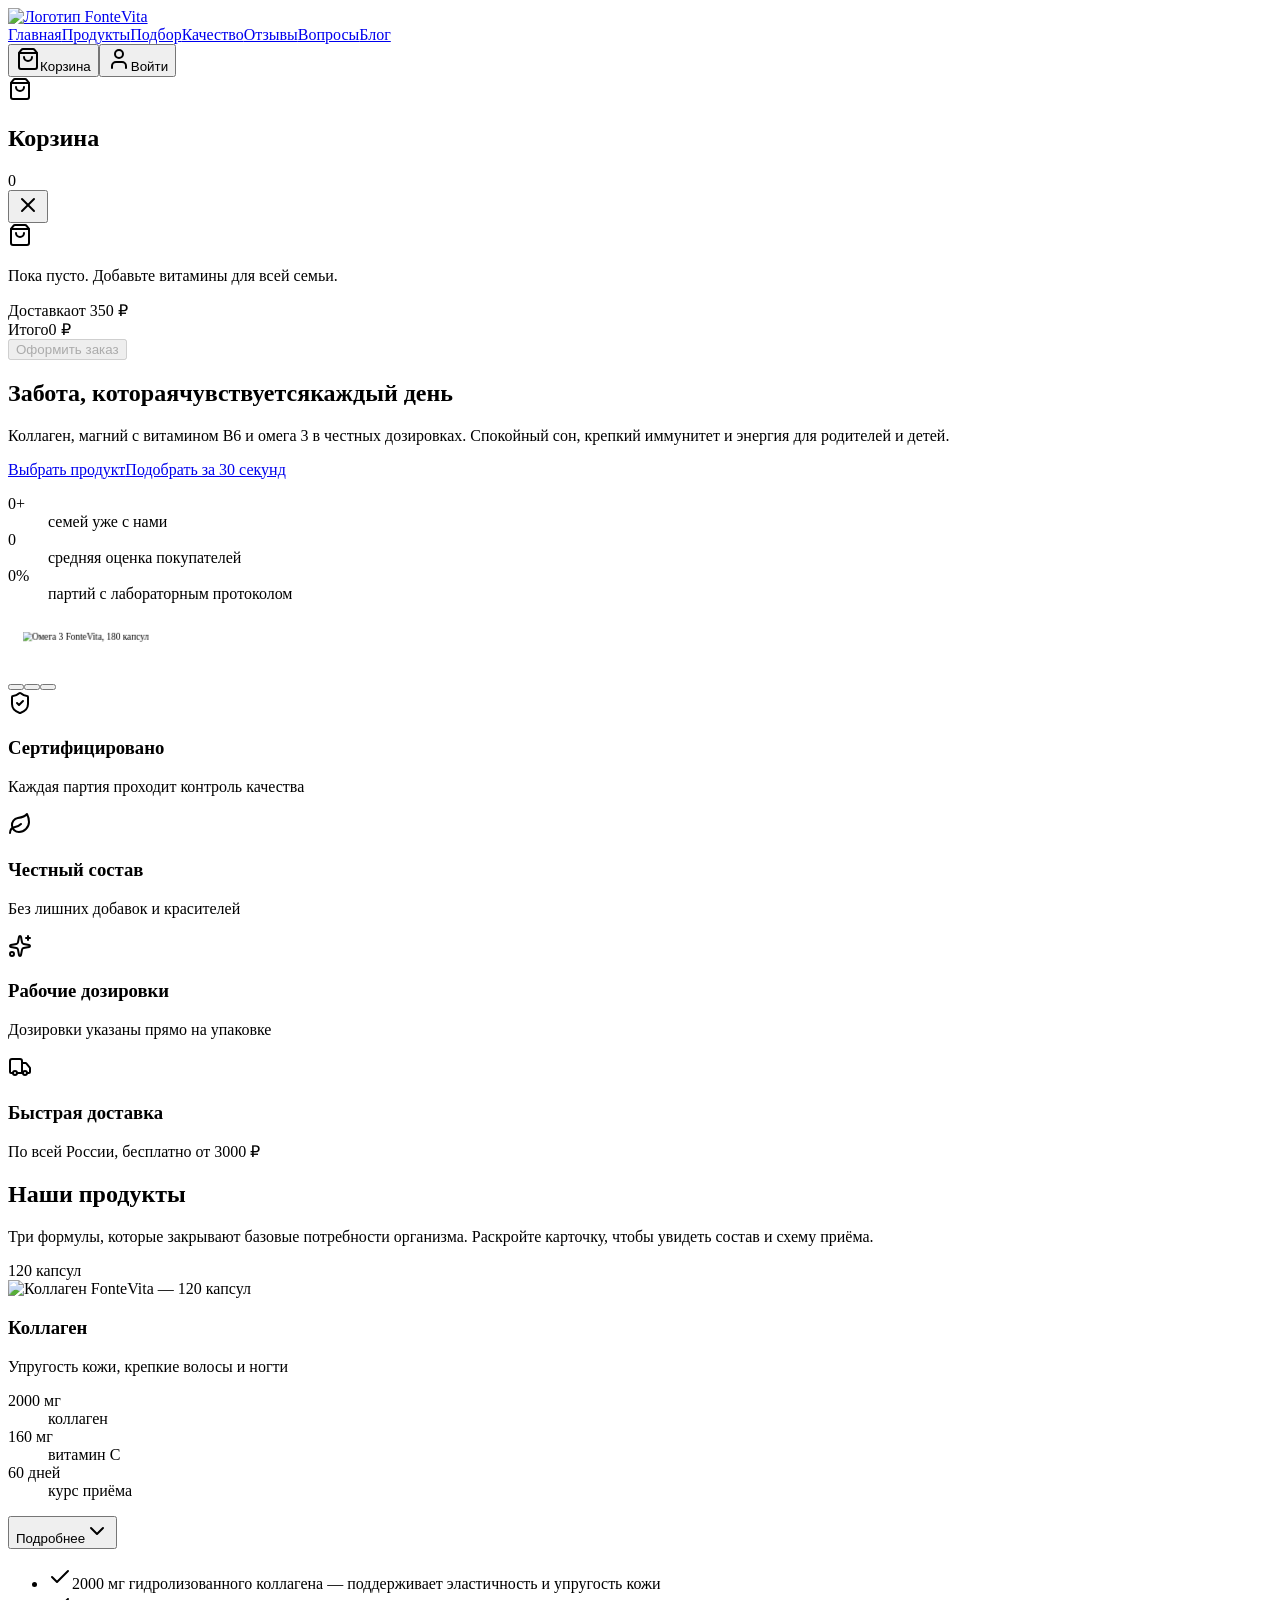
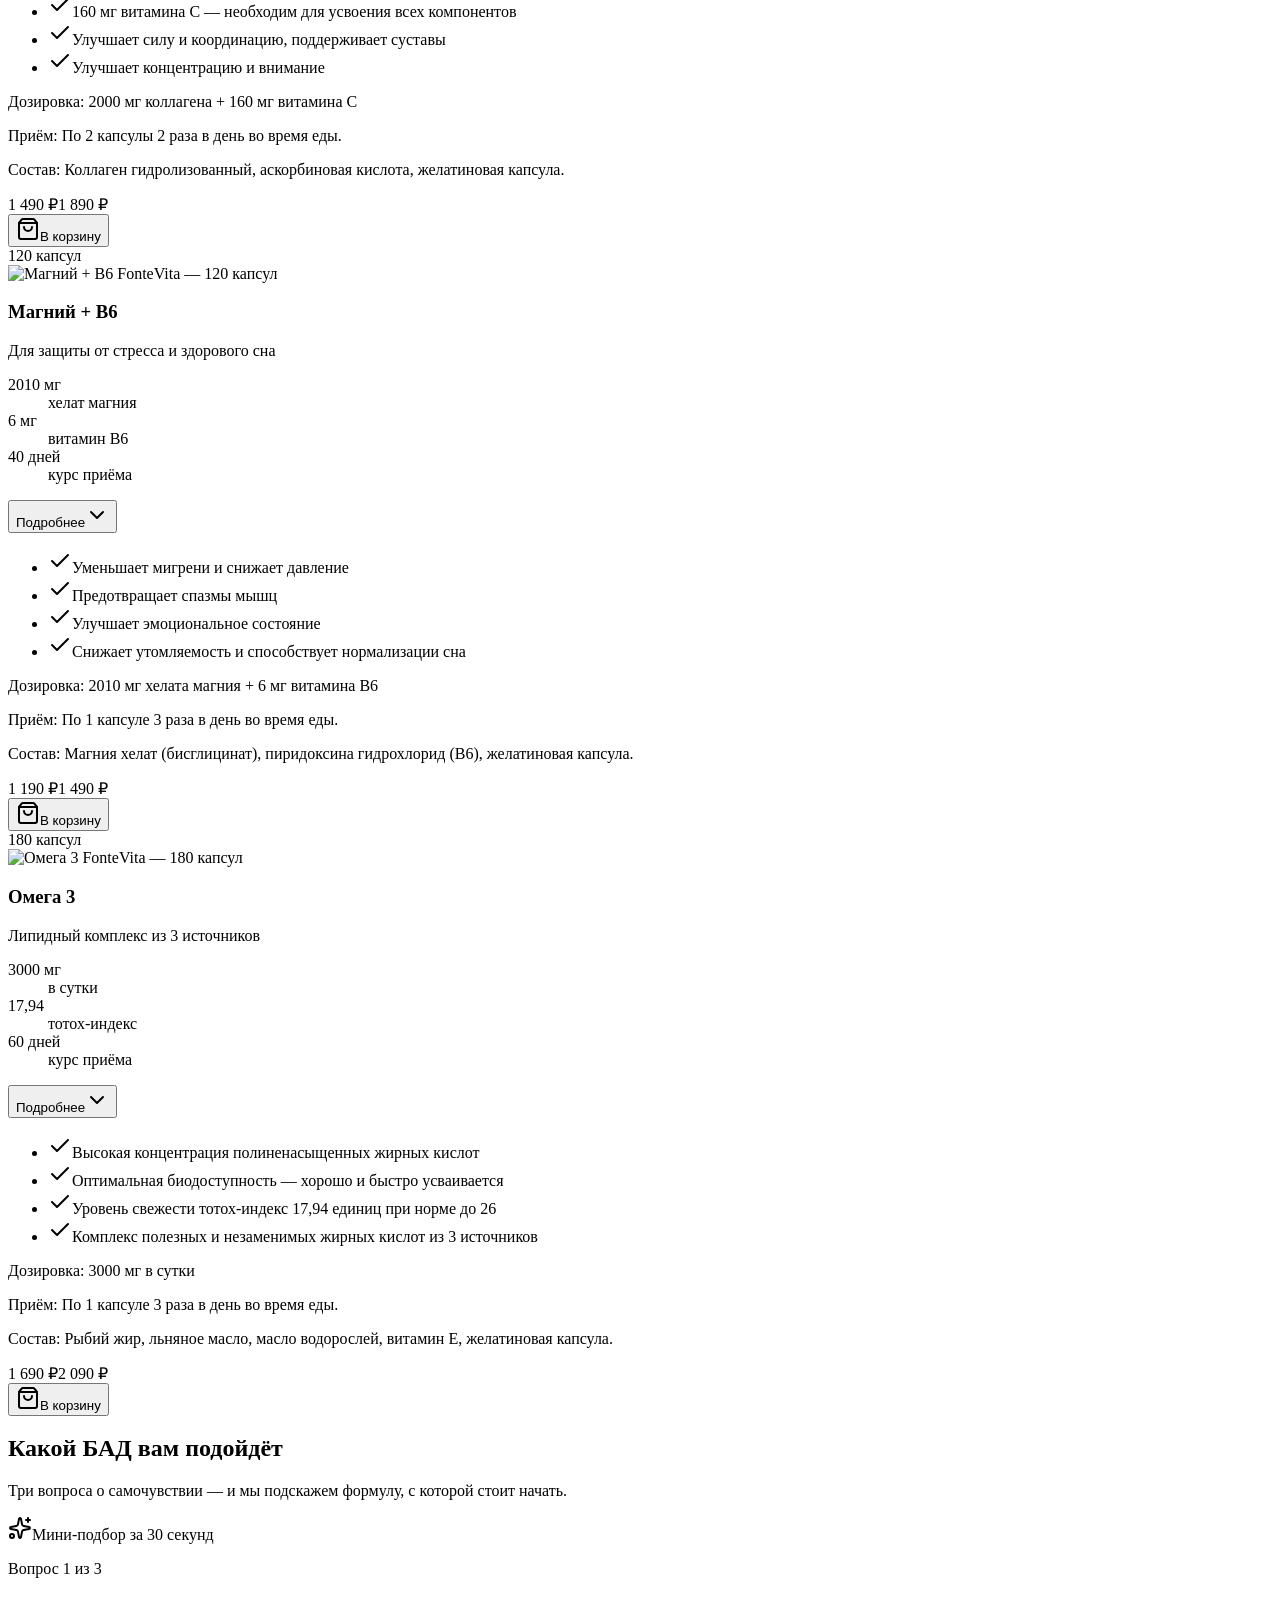
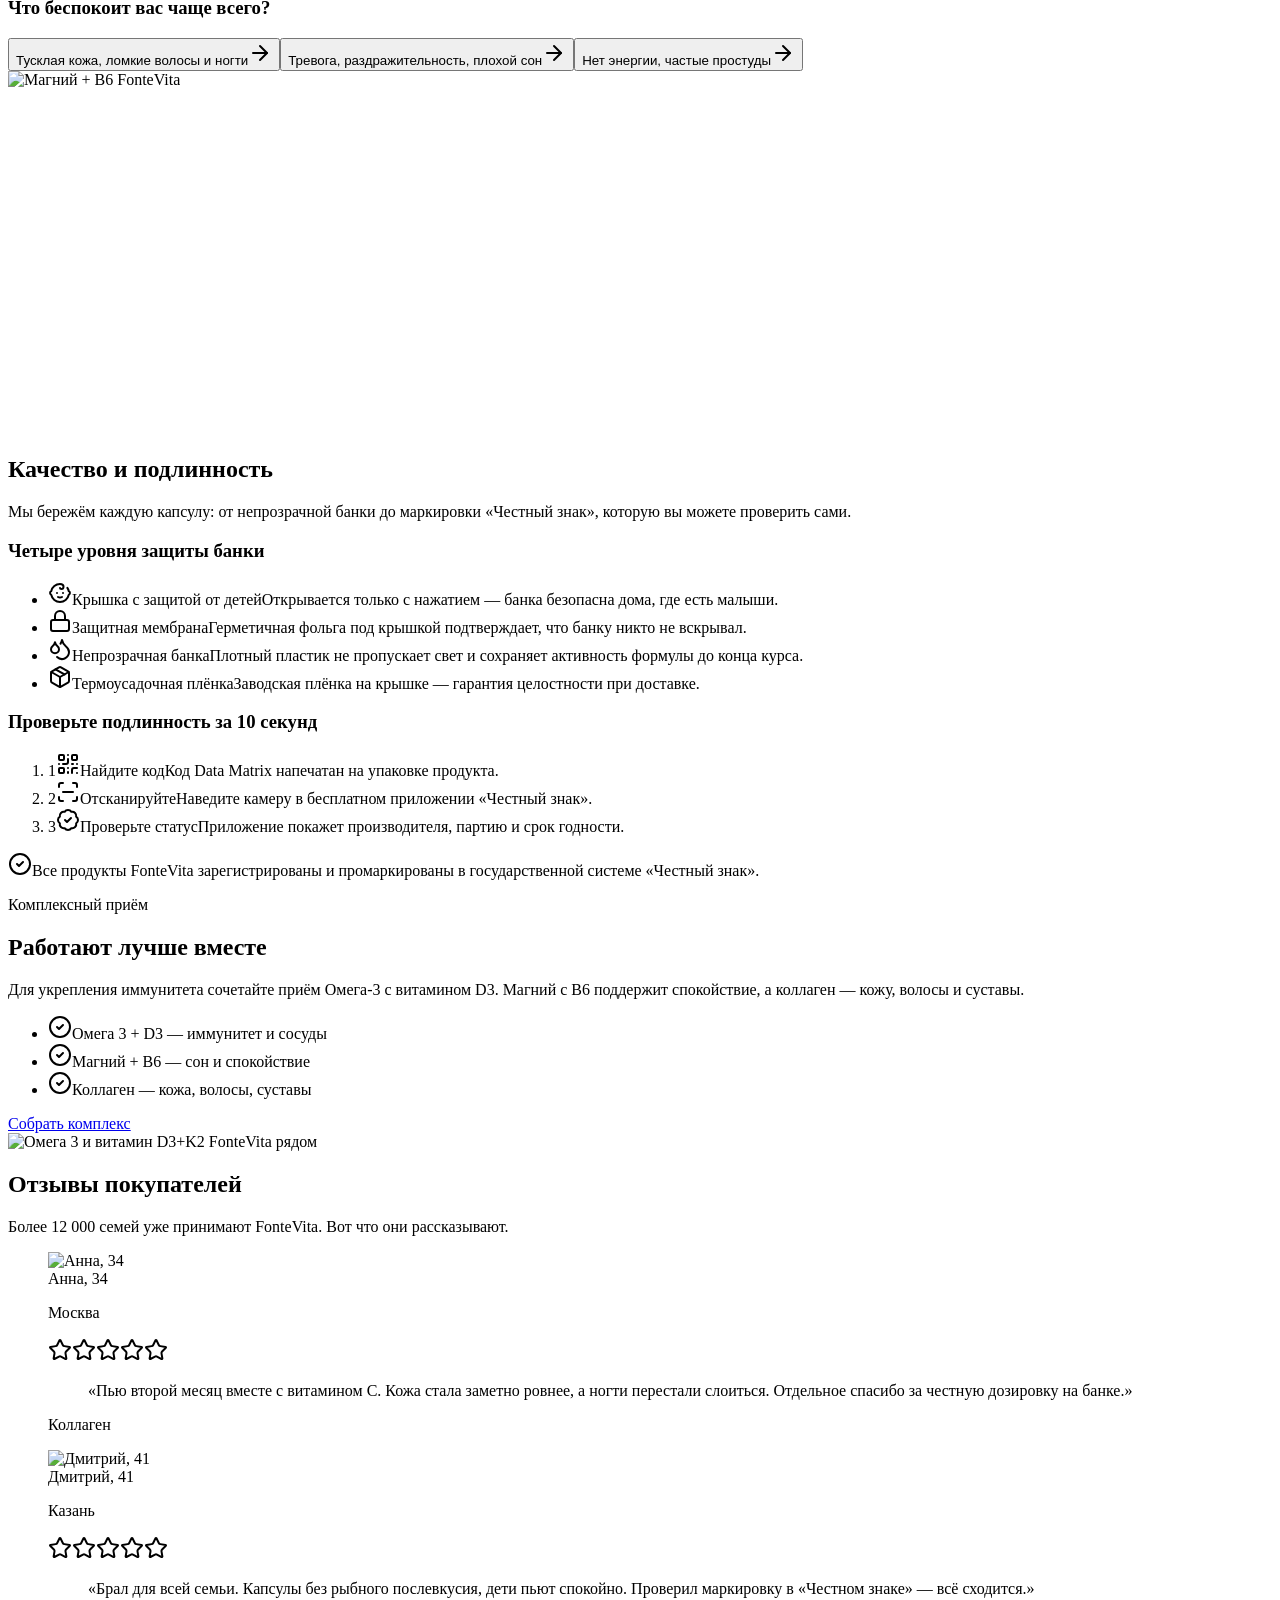
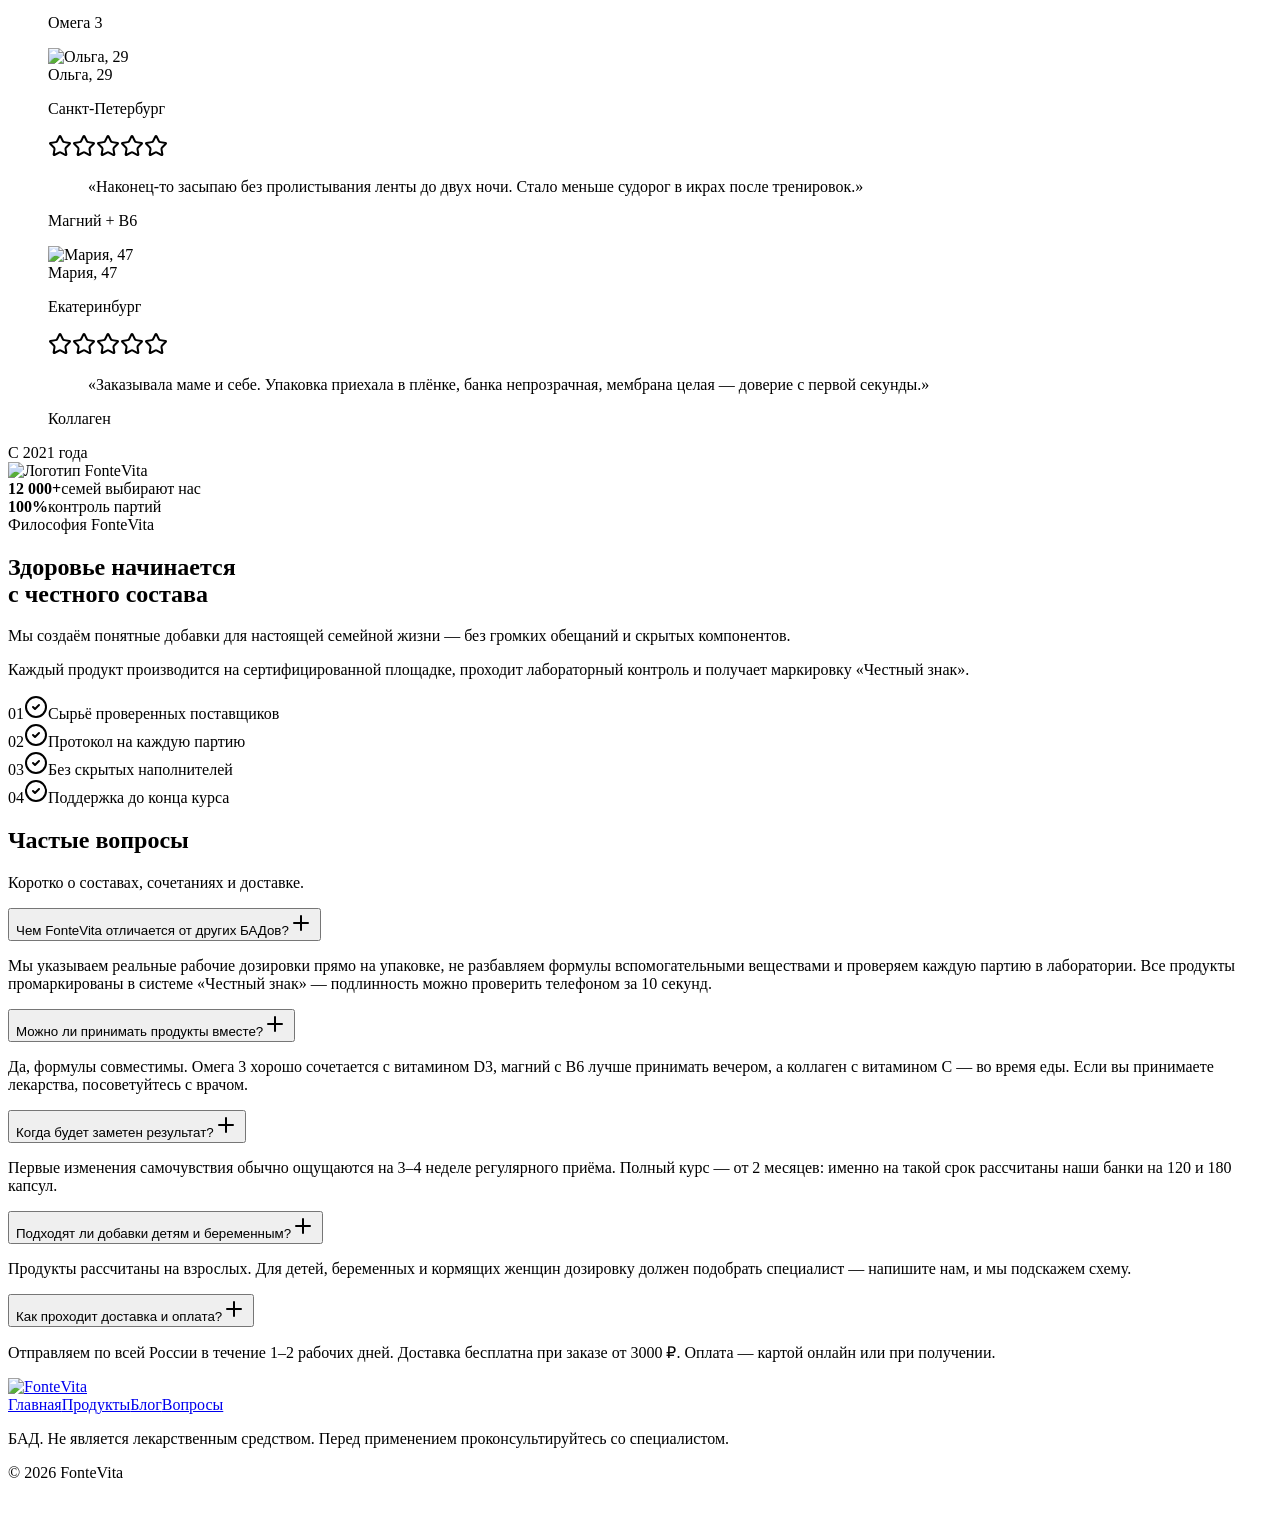
==== commit 92a79b6d: "fix: add base tag for correct asset path resolution" ====
--- a/ghpages/index.html
+++ b/ghpages/index.html
@@ -1,4 +1,4 @@
-<!DOCTYPE html><html lang="ru"><head><script>
+<!DOCTYPE html><html lang="ru"><head><base href="/remix-of-fontevita-your-wellness-source/"><script>
 // Rewrite base path for TanStack Router compatibility
 (function() {
   var base = '/remix-of-fontevita-your-wellness-source';
